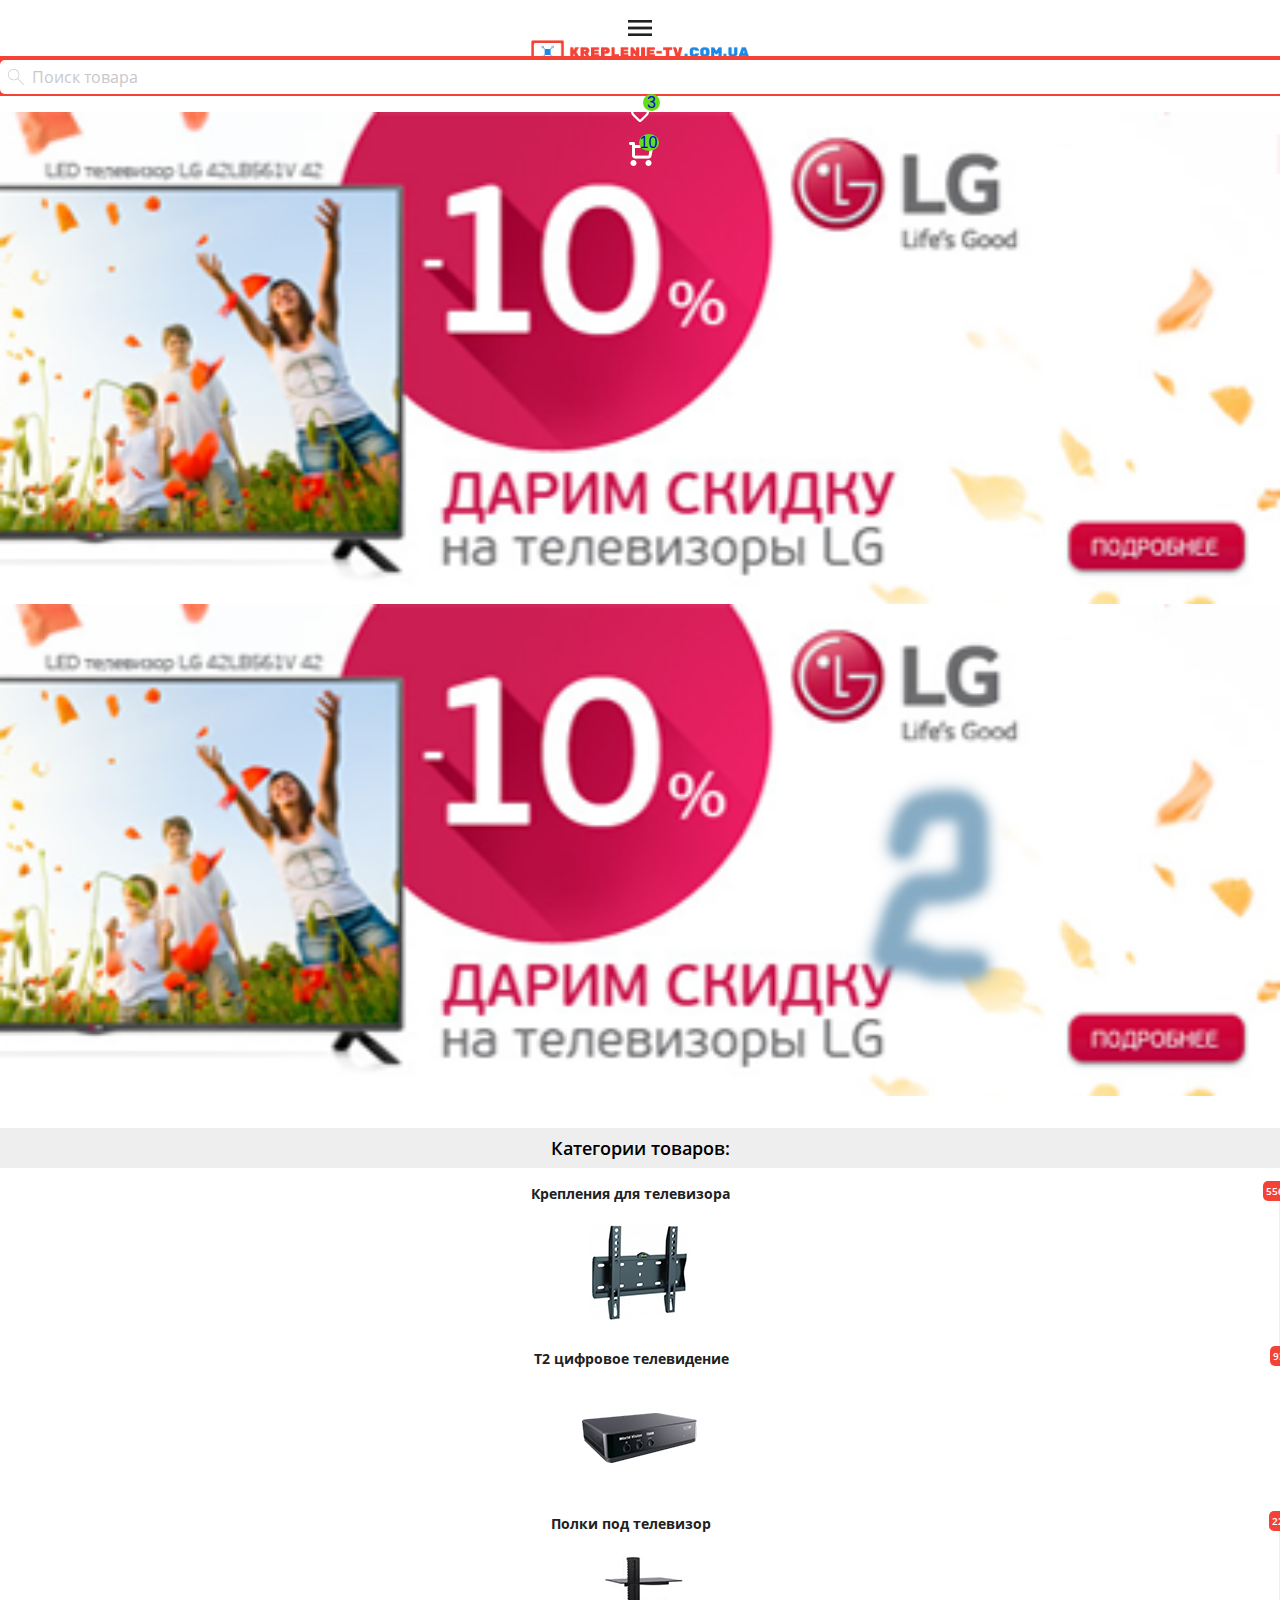
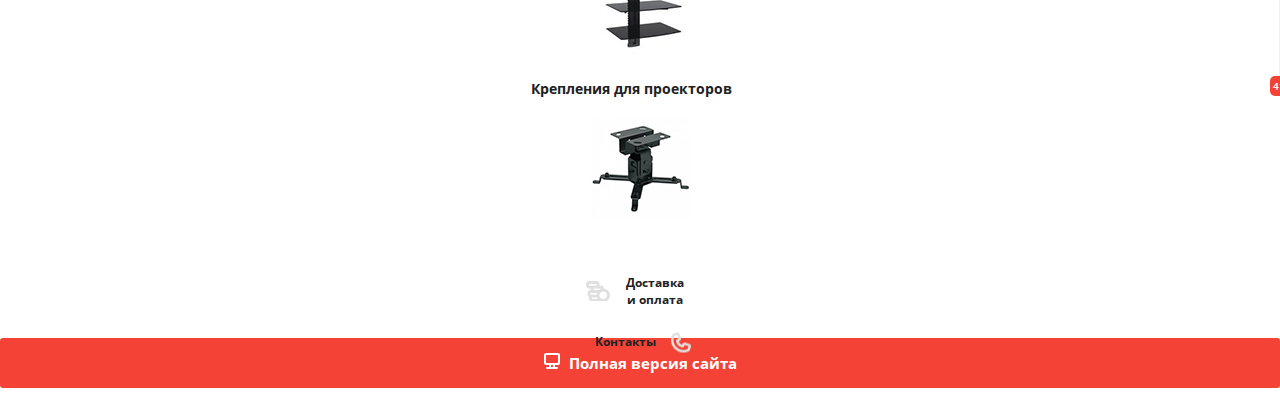
==== index.html @ 13552232 "Add files via upload" ====
<!doctype html>
<html class="no-js" lang="ru">
    <head>
        <meta charset="utf-8">
        <meta http-equiv="X-UA-Compatible" content="IE=edge">
        <title>Mobile version</title>
        <meta name="description" content="">
        <meta name="viewport" content="width=device-width, initial-scale=1">
        <link rel="apple-touch-icon" href="apple-touch-icon.png">

        <link rel="stylesheet" href="css/normalize.min.css">
        <link rel="stylesheet" href="css/fonts.css">
        <link rel="stylesheet" href="libs/bootstrap-3.3.7-dist/css/bootstrap.min.css">
        <link rel="stylesheet" href="libs/slick-1.8.0/slick/slick.css">
        <link rel="stylesheet" href="libs/slick-1.8.0/slick/slick-theme.css">
        <link rel="stylesheet" href="libs/magnigic-popup/magnific-popup.css">
        <link rel="stylesheet" href="css/main.css">

        <script src="js/vendor/modernizr-2.8.3-respond-1.4.2.min.js"></script>
    </head>
    <body>

        <div class="wrapper">
            <header class="header">
                <div class="container">
                    <div class="row">
                        <span class="close-menu"></span>
                        <ul class="main-menu">
                            <li>
                                <a href="#">
                                    <span class="icon"></span>
                                    <span class="text">Главная</span>
                                </a>
                            </li>
                            <li>
                                <a href="#">
                                    <span class="icon"></span>
                                    <span class="text">Вход | Регистрация</span>
                                </a>
                            </li>
                            <li>
                                <a href="#">
                                    <span class="icon"></span>
                                    <span class="text">Контакты</span>
                                </a>
                            </li>
                            <li>
                                <a href="#">
                                    <span class="icon"></span>
                                    <span class="text">Доставка и оплата</span>
                                </a>
                            </li>
                            <li>
                                <a href="#">
                                    <span class="icon"></span>
                                    <span class="text">Гарантия на товар</span>
                                </a>
                            </li>
                            <li>
                                <a href="#">
                                    <span class="icon"></span>
                                    <span class="text">Услуги</span>
                                </a>
                            </li>
                            <li>
                                <a href="#">
                                    <span class="icon"></span>
                                    <span class="text">Статьи</span>
                                </a>
                            </li>
                        </ul>
                        <span class="menu header-icon col-xs-2">
                            <a href="#" class="burger"></a>
                        </span>
                        <span class="logo col-xs-8">
                            <a href="#" class="display-pic centred"></a>
                            <i class="close"></i>
                        </span>
                        <span class="fix col-xs-2">
                        </span>
                        <span class="profile col-xs-2">
                            <a href="#"></a>
                        </span>
                    </div>
                </div>
            </header>
            <!--Contacts -->
            <section class="contacts">
                <div class="wrap">
                    <div class="contact__header">
                        <h3>Контакты</h3>
                        <i class="contacts-close"></i>
                    </div>
                    <div class="address">
                        <span class="contacts-icon">
                            <img src="img/place-contacts.png" alt="place">
                        </span>
                        <span class="contacts-header">Наш адрес:</span>
                        <span class="contacts-text">
                            г. Днипро,<br>
                            Днепропетровская область, 49000
                            ул. Авиационная, 39
                        </span>
                        <a href="#" class="button-full">
                            Показать на карте
                        </a>
                    </div>

                    <div class="plan">
                        <span class="contacts-icon">
                            <img src="img/time-contacts.png" alt="place">
                        </span>
                        <span class="contacts-header">График выдачи товаров:</span>
                        <span class="contacts-text">
                            Пн – Пт: 9:00–12:00 и 16:00–18:00<br>
                            Сб: 8:00–12:00<br>
                            Воскресенье: выходной<br>
                            Обязательно! Согласуйте время своего визита и наличие товара с нашим менеджером.<br>
                        </span>
                    </div>

                    <div class="plan-call">
                        <span class="contacts-icon">
                            <img src="img/time-contacts.png" alt="place">
                        </span>
                        <span class="contacts-header">График работы call-центра:</span>
                        <span class="contacts-text">
                            Пн – Пт: 9:00–18:00<br>
                            Сб: 8:00–12:00<br>
                            Воскресенье: выходной<br>
                            Заказы, оформленные через корзину, принимаются круглосуточно семь дней в неделю.<br>
                        </span>
                    </div>

                    <div class="phones">
                        <span class="contacts-icon">
                            <img src="img/phone-contacts.png" alt="place">
                        </span>
                        <span class="contacts-header">Связь:</span>
                        <ul class="contacts-text">
                            <li class="phone-num">
                                <a href="tel:+3806783-000-77" class="tel">+3(8067) 83-000-77 (Киевстар)</a>
                            </li>
                            <li class="phone-num">
                                <a href="tel:+380545-881-42" class="tel">+3(8050) 45-881-42 (МТС)</a>
                            </li>
                            <li class="phone-num">
                                <a href="tel:+3807345-881-42" class="tel">+3(8073) 45-881-42 (Лайф)</a>
                            </li>
                            <li class="phone-num">
                                <span class="tel">+3807345-881-42 (Viber)</span>
                            </li>
                            <li class="phone-num">
                                <a href="mailto:info@kreplenie-tv.com.ua" class="mail_contacts">info@kreplenie-tv.com.ua</a>
                            </li>
                        </ul>
                    </div>

                </div>
            </section>

            <!--DELIVERY-->
            <section class="delivery-section">
                <div class="wrap">
                    <div class="contact__header">
                        <h3>Доставка и оплата</h3>
                        <i class="delivery-close"></i>
                    </div>
                    <div class="ukrainian-delivery">
                        <span class="contacts-icon">
                            <img src="img/money-delivery.png" alt="place">
                        </span>
                        <span class="contacts-header">Доставка и оплата по Украине:</span>
                        <div class="contacts-text">
                            <p>Бесплатная доставка по Украине для заказов от 500 грн!</p>

                            <p>Уважаемые покупатели, если сумма вашего заказа составит 500 грн. и выше, и оплата товара будет осуществлена по предоплате, доставку товара на ваш склад "НовойПочты" или "Укрпочты" мы оплатим за вас.</p>

                            <p>Также, мы оплатим доставку по Украине при отправке наложенным платежом (оплата товара при получении на вашем складе), но в таком случае, стоимость возврата денег на наш склад оплачиваете вы, что составит 20 грн. +2% от стоимости товара.</p>

                            <p>Доставка по Украине заказов до 500 грн. Если сумма вашего заказа не превышает 500 грн. доставка осуществляется только транспортными компаниями "НоваяПочта" и “УкрПочта”.</p>

                        </div>
                    </div>

                    <div class="address-delivery">
                        <span class="contacts-icon">
                            <img src="img/address-delivery.png" alt="place">
                        </span>
                        <span class="contacts-header">Адресная доставка:</span>
                        <span class="contacts-text">
                            После оформления заказа, с вами свяжется наш менеджер и уточнит удобное для вас время доставки.<br>
                            Стоимость доставки – от 50 грн.
                        </span>
                    </div>

                    <div class="delivery-from-stock">
                        <span class="contacts-icon">
                            <img src="img/stock-delivery.png" alt="place">
                        </span>
                        <span class="contacts-header">Самовывоз со склада:</span>
                        <span class="contacts-text">
                        г. Днипро, ул. Авиационная д. 39. Обязательно согласуйте время своего визита и наличие товара с нашим менеджером.
                        </span>
                    </div>

                    <div class="delivery-from-stock">
                        <div class="contacts-text">
                           <p>Предоплату товара вы можете произвести на карточку ПриватБанка
                            №4731 2171 1083 4932
                            получатель Оспанов А.Р.
                               ФОП Оспанов А.Р. ЄДРПОУ: 2912700657 Види діяльності: 47.91 Роздрібна торгівля, що здійснюється фірмами поштового замовлення або через мережу Інтернет в Україні.</p>

                           <p>Оплата товара производится только в национальной валюте Украины!</p>
                        </div>
                    </div>



                </div>
            </section>

            <div class="search_row">
                <div class="container">
                    <div class="row">
                        <div class="search col-xs-8">
                            <form action="test.php">
                                <span class="searchtool"></span>
                                <input type="text" class="search-input" placeholder="Поиск товара">
                            </form>
                        </div>

                        <a href="#" class="likes header-icon col-xs-2">
                            <span class="heard-icon">
                                <span class="how-many">3</span>
                            </span>
                        </a>
                        <a href="#" class="likes header-icon col-xs-2 active">
                            <div class="bucket-icon">
                                <span class="how-many">10</span>
                            </div>
                        </a>
                    </div>
                </div>
            </div>

            <div class="slider">
                <div class="container">
                    <div class="row">
                        <ul class="slider-wrap">
                            <li class="slide"><img src="img/slides/slide1.png" alt="slide1"></li>
                            <li class="slide"><img src="img/slides/slide2.png" alt="slide2"></li>
                        </ul>
                    </div>
                </div>
            </div>

            <section class="content-box">
                <div class="container">
                    <div class="row">
                        <h2 class="header">Категории товаров:</h2>
                    </div>
                    <div class="row">
                        <div class="item-container clearfix">
                            <div class="item col-xs-6 col-sm-3">
                                <a href="item.html" class="item-box">
                                    <h3>Крепления для телевизора <span class="how_many">556</span></h3>
                                    <div class="img-wraper">
                                        <img src="img/items/item1.png" alt="item 1" class="item-picture">
                                    </div>
                                </a>
                            </div>
                            <div class="item col-xs-6 col-sm-3">
                                <a href="item.html" class="item-box">
                                    <h3>Т2 цифровое телевидение<span class="how_many">93</span></h3>
                                    <div class="img-wraper">
                                        <img src="img/items/item2.png" alt="item 1" class="item-picture">
                                    </div>
                                </a>
                            </div>
                            <div class="item col-xs-6 col-sm-3">
                                <a href="item.html" class="item-box">
                                    <h3>Полки под телевизор<span class="how_many">22</span></h3>
                                    <div class="img-wraper">
                                         <img src="img/items/item3.png" alt="item 1" class="item-picture">
                                    </div>
                                </a>
                            </div>
                            <div class="item col-xs-6 col-sm-3">
                                <a href="item.html" class="item-box">
                                    <h3>Крепления для проекторов<span class="how_many">41</span></h3>
                                    <div class="img-wraper">
                                        <img src="img/items/item4.png" alt="item 1" class="item-picture">
                                    </div>
                                </a>
                            </div>
                        </div>
                     </div>
                </div>
            </section>

            <div class="delivery">
                <div class="container">
                    <div class="row">
                        <div class="col-xs-6 delivery-box">
                            <a class="del-money" href="#">
                                <div class="outer">
                                    <div class="inner"><span>Доставка<br> и оплата</span></div>
                                </div>
                            </a>
                        </div>
                        <div class="col-xs-6 contact-box">
                            <a class="del-phone" href="#">
                                <div class="outer">
                                    <div class="inner"><span>Контакты</span></div>
                                </div>
                            </a>
                        </div>
                    </div>
                </div>
            </div>
            <footer>
                <div class="container">
                    <div class="row">
                        <div class="col-xs-12">
                            <a href="#" class="button-full">
                                <i class="full-site-icon">
                                    <img src="img/fullversion.png" alt="full-version-icon">
                                </i>
                                Полная версия сайта
                            </a>
                        </div>
                    </div>
                </div>
            </footer>
        </div>
        <script src="js/jquery-3.2.1.min.js"></script>
        <script src="libs/slick-1.8.0/slick/slick.min.js"></script>
        <script src="libs/magnigic-popup/jquery.magnific-popup.min.js"></script>
        <script src="js/common.js"></script>
    </body>
</html>
---- css/fonts.css ----
@font-face {
  font-family: "OpenSansBold";
  src: url("../fonts/Open_Sans/OpenSans-Bold.ttf"); }

@font-face {
  font-family: "OpenSansBoldItalic";
  src: url("../fonts/Open_Sans/OpenSans-Bolditalic.ttf"); }

@font-face {
  font-family: "OpenSansExtraBold";
  src: url("../fonts/Open_Sans/OpenSans-ExtraBold.ttf"); }

@font-face {
  font-family: "OpenSansExtraBoldItalic";
  src: url("../fonts/Open_Sans/OpenSans-ExtraBoldItalic.ttf"); }

@font-face {
  font-family: "OpenSansItalic";
  src: url("../fonts/Open_Sans/OpenSans-Italic.ttf"); }

@font-face {
  font-family: "OpenSansLight";
  src: url("../fonts/Open_Sans/OpenSans-Light.ttf"); }

@font-face {
  font-family: "OpenSansLightItalic";
  src: url("../fonts/Open_Sans/OpenSans-LightItalic.ttf"); }

@font-face {
  font-family: "OpenSansRegular";
  src: url("../fonts/Open_Sans/OpenSans-Regular.ttf"); }

@font-face {
  font-family: "OpenSansSemiBold";
  src: url("../fonts/Open_Sans/OpenSans-Semibold.ttf"); }

@font-face {
  font-family: "OpenSansSemiBoldItalic";
  src: url("../fonts/Open_Sans/OpenSans-SemiboldItalic.ttf"); }
---- css/main.css ----
@charset "UTF-8";
/* ==========================================================================
   Author's custom styles
   ========================================================================== */
body {
  margin: 0;
  padding: 0; }

.wrapper {
  min-width: 320px; }
  .wrapper button {
    outline: none; }

.header {
  margin-top: 16px;
  margin-bottom: 16px;
  height: 24px; }

/*===============MENU=======================*/
.main-menu {
  display: none;
  width: 245px;
  background: #fff;
  position: fixed;
  top: 0;
  left: 0;
  overflow-y: auto;
  z-index: 999;
  padding: 0;
  box-shadow: 1px 0px 11px 0px #ccc;
  bottom: 0;
  padding-top: 52px; }
  .main-menu li {
    display: block;
    margin: 0;
    padding: 0;
    height: 38px;
    margin-top: 4px;
    border-bottom: solid 1px #efeff4;
    line-height: 38px; }
    .main-menu li a {
      display: block; }
    .main-menu li .text {
      display: block;
      font-size: 12px;
      font-family: "OpenSansSemiBold", sans-serif;
      color: #212121; }
    .main-menu li .icon {
      margin: 0 12px;
      width: 32px;
      display: block;
      float: left;
      height: 32px;
      background-image: url("../img/menusprite.png");
      background-repeat: no-repeat;
      background-position: center; }

.main-menu li:nth-child(1) .icon {
  background-position: center 8px; }

.main-menu li:nth-child(2) .icon {
  background-position: center -29px; }

.main-menu li:nth-child(3) .icon {
  background-position: center -67px; }

.main-menu li:nth-child(4) .icon {
  background-position: center -104px; }

.main-menu li:nth-child(5) .icon {
  background-position: center -142px; }

.main-menu li:nth-child(6) .icon {
  background-position: center -180px; }

.main-menu li:nth-child(7) .icon {
  background-position: center -218px; }

/*==========MENU ACTIVE JS STYLES==============*/
.fix {
  display: none; }

.logo-fix {
  height: 56px;
  margin-top: -16px;
  line-height: 52px;
  padding: 16px;
  position: fixed;
  z-index: 9999;
  background: #fff;
  opacity: 1; }

.close-menu {
  display: none;
  height: 52px;
  margin: 0;
  padding: 0;
  margin-top: -16px;
  position: fixed;
  width: 245px; }

i.close {
  width: 54px;
  height: 56px;
  display: none;
  position: absolute;
  top: 0px;
  left: 191px;
  background-color: #bbbbec;
  background-image: url("../img/close.png");
  background-repeat: no-repeat;
  background-position: center;
  opacity: 1; }

.image-fix {
  width: 170px !important; }

.profile-fix {
  float: right; }

.menu .burger {
  display: block;
  background-image: url("../img/burger.png");
  height: 24px;
  background-repeat: no-repeat;
  background-position: 50%; }

.logo a {
  display: block;
  background-image: url("../img/logo_clear.png");
  height: 24px;
  background-repeat: no-repeat;
  background-position: 50%;
  -webkit-background-size: contain;
  background-size: contain;
  width: 164px; }

.logo img {
  display: block;
  max-height: 24px; }

.logo .centred {
  width: auto;
  margin: 0 auto;
  display: block; }

.profile a {
  display: block;
  background-image: url("../img/profile.png");
  height: 24px;
  background-repeat: no-repeat;
  background-position: 50%; }

/*===========Contacts============*/
.contacts, .delivery-section {
  padding-left: 15px;
  padding-right: 15px;
  display: none;
  position: absolute;
  width: 100%;
  background-color: #ffffff;
  z-index: 999;
  overflow: scroll;
  top: 0;
  min-height: 100%;
  right: 0;
  min-height: 400px;
  background-color: transparent; }
  .contacts .wrap, .delivery-section .wrap {
    width: 288px;
    padding: 0 15px;
    margin: 0 auto;
    background-color: #fff;
    box-shadow: 0px 0px 20px 0px #ccc; }
  .contacts .contact__header, .delivery-section .contact__header {
    height: 56px;
    position: relative; }
  .contacts .contacts-close, .contacts .delivery-close, .delivery-section .contacts-close, .delivery-section .delivery-close {
    width: 54px;
    height: 56px;
    position: absolute;
    top: 0px;
    right: 0;
    background-color: #bbbbec;
    background-image: url(../img/close.png);
    background-repeat: no-repeat;
    background-position: center;
    opacity: 1;
    margin: 0px -16px; }
  .contacts h3, .delivery-section h3 {
    font-family: "OpenSansBold", sans-serif;
    display: block;
    height: 50px;
    line-height: 50px;
    font-size: 15px;
    margin-top: 0px; }
  .contacts .address, .contacts .plane, .contacts .plan-call, .contacts .phones, .contacts .phones, .contacts .delivery-from-stock, .contacts .ukrainian-delivery, .contacts .address-delivery, .delivery-section .address, .delivery-section .plane, .delivery-section .plan-call, .delivery-section .phones, .delivery-section .phones, .delivery-section .delivery-from-stock, .delivery-section .ukrainian-delivery, .delivery-section .address-delivery {
    margin-bottom: 30px; }
  .contacts .phones, .delivery-section .phones {
    padding-bottom: 30px; }
  .contacts .contacts-icon, .delivery-section .contacts-icon {
    display: block;
    float: left;
    position: relative;
    top: -3px;
    padding-right: 10px; }
  .contacts .contacts-header, .delivery-section .contacts-header {
    display: block;
    font: 14px "OpenSansSemibold", sans-serif;
    margin-bottom: 12px; }
  .contacts .contacts-text, .delivery-section .contacts-text {
    display: block;
    font: 12px "OpenSansRegular", sans-serif;
    font-smoothing: antialiased;
    -webkit-font-smoothing: antialiased;
    text-shadow: #333 0 0 1px;
    color: #212121;
    line-height: 22px;
    margin-bottom: 16px;
    padding-bottom: 16px; }
  .contacts .phones ul, .delivery-section .phones ul {
    display: block;
    margin: 0;
    padding: 0; }
    .contacts .phones ul li, .delivery-section .phones ul li {
      list-style-type: none;
      margin: 0;
      padding: 0;
      line-height: 28px; }
      .contacts .phones ul li .mail_contacts, .delivery-section .phones ul li .mail_contacts {
        color: #212121;
        height: 100%;
        display: block; }
        .contacts .phones ul li .mail_contacts:before, .delivery-section .phones ul li .mail_contacts:before {
          content: "";
          display: block;
          float: left;
          width: 20px;
          min-height: 100%;
          background-image: url(../img/mail.png);
          height: 28px;
          background-position: 0 50%;
          background-repeat: no-repeat; }
      .contacts .phones ul li a, .delivery-section .phones ul li a {
        text-shadow: none; }
      .contacts .phones ul li span, .delivery-section .phones ul li span {
        text-shadow: none; }

/*==========DELIVERY BLOCK=======================*/
.delivery-section {
  display: none; }

/*============SECONDARY HEADER===================*/
.search_row {
  height: 40px;
  background-color: #f44336; }
  .search_row .search-item-container {
    background-color: #fff; }
  .search_row a {
    display: block; }
  .search_row .search-header {
    display: inline-block;
    font: 14px "OpenSansBold", sans-serif;
    color: #fff;
    line-height: 40px;
    position: relative; }
    .search_row .search-header .dropdown-button {
      display: block;
      color: #445;
      position: absolute;
      z-index: 999;
      left: 100%;
      padding-left: 5px;
      top: 0; }
    .search_row .search-header .dropdown-catalog {
      display: none;
      padding: 0;
      margin: 0;
      position: absolute;
      z-index: 999; }
    .search_row .search-header .dropdown-item {
      display: block;
      padding: 0;
      margin: 0; }
  .search_row .search-input {
    background-image: url("../img/search.png");
    background-position: 8px center;
    background-repeat: no-repeat;
    text-indent: 30px;
    font-family: "OpenSansRegular";
    height: 32px;
    margin-top: 4px;
    width: 100%;
    border-radius: 5px;
    border: none;
    color: #333333;
    outline: none; }
    .search_row .search-input:after {
      content: "test";
      display: block;
      width: 20px;
      background-color: #f00;
      height: 40px; }
    .search_row .search-input::placeholder {
      color: #c7c7cc;
      opacity: 1;
      /* Firefox */ }
    .search_row .search-input:-ms-input-placeholder {
      color: #c7c7cc; }
    .search_row .search-input::-ms-input-placeholder {
      color: #c7c7cc; }
  .search_row .header-icon {
    display: block; }
  .search_row .heard-icon, .search_row .bucket-icon, .search_row .search-icon {
    display: block;
    background-image: url("../img/heard.png");
    width: 18px;
    height: 40px;
    line-height: 40px;
    background-repeat: no-repeat;
    background-position: center;
    position: relative;
    margin: 0 auto; }
  .search_row .active {
    background: #d32f2f; }
  .search_row .shops {
    padding-left: 0; }
  .search_row .how-many {
    position: absolute;
    top: -10px;
    right: -5px;
    border-radius: 50%;
    background: #64dd17;
    height: 17px;
    min-width: 17px;
    line-height: 17px;
    text-align: center;
    top: 0;
    left: 12px; }
  .search_row .bucket-icon {
    background-image: url(../img/bucket.png);
    width: 27px;
    padding: 0;
    margin: 0 auto; }
  .search_row .search-icon {
    background-image: url("../img/search-white.png");
    width: 27px; }

.dropdown-search {
  background-color: #d32f2f;
  display: none; }

.active {
  display: block; }

/*=================BREADCRUMBS====================*/
.breadcrumbs {
  margin-top: 10px;
  font: 12px "OpenSansRegular", sans-serif;
  margin-bottom: -3px; }
  .breadcrumbs-list {
    display: flex;
    margin: 0;
    padding: 0;
    align-items: center;
    height: 16px; }
  .breadcrumbs-item {
    list-style-type: none;
    padding: 0;
    margin: 0;
    margin-left: 8px;
    position: relative; }
    .breadcrumbs-item:after {
      content: "";
      position: absolute;
      top: 0%;
      height: 100%;
      display: block;
      background-image: url("../img/breadcrumb-arrow.png");
      background-repeat: no-repeat;
      background-position: center;
      width: 4px;
      left: -6px; }
    .breadcrumbs-item:first-child:after {
      display: none; }
  .breadcrumbs-link {
    text-decoration: none;
    color: #bdbdbd;
    display: block; }
    .breadcrumbs-link:active, .breadcrumbs-link:hover {
      text-decoration: none;
      color: #bdbdbd; }
  .breadcrumbs .active {
    color: #212121; }

/*=================SLIDER=========================*/
.slider {
  margin-top: 16px;
  margin-bottom: 32px; }
  .slider .slider-wrap {
    display: block;
    margin: 0;
    padding: 0; }
    .slider .slider-wrap .slide {
      display: block;
      margin: 0;
      padding: 0; }
      .slider .slider-wrap .slide img {
        display: block;
        width: 100%; }
  .slider .slick-dots li button[aria-selected="true"],
  .slider .slick-dots li button:before {
    color: #f44336; }

/*=================ITEMS=================*/
.content-box h2 {
  font: 18px "OpenSansSemibold", sans-serif;
  text-align: center;
  height: 40px;
  background-color: #eeeeee;
  line-height: 40px; }

.content-box .item-container {
  text-align: center; }
  .content-box .item-container .item:nth-child(2n-1) {
    border-right: solid 1px #efeff4; }
  .content-box .item-container .item {
    height: 165px; }
    .content-box .item-container .item .item-box {
      display: block;
      margin: 0;
      padding: 0;
      text-decoration: none;
      color: #212121; }
  .content-box .item-container h3 {
    font-family: "OpenSansBold", sans-serif;
    font-size: 14px;
    position: relative;
    display: block;
    padding-right: 18px;
    margin-top: 0;
    text-align: left; }
    .content-box .item-container h3 span.how_many {
      display: block;
      position: absolute;
      background: #f44336;
      top: -3px;
      font-size: 10px;
      color: #fff;
      right: -8px;
      font-family: "OpenSansSemibold";
      font-weight: normal;
      padding: 3px;
      border-radius: 5px; }
  .content-box .item-container .img-wraper {
    width: 136px;
    height: 112px;
    background-color: #fff;
    display: inline-block; }
  .content-box .item-container img {
    display: inline-block; }

/*===========PRODUCTS===================*/
.product {
  /***********slider&price**************/
  /*********raiting***********/
  /*raiting little*/
  /*********raiting***********/
  /************product in bucked****************/
  /**************product advantages*****************/ }
  .product-header-section-name {
    background-color: #eeeeee;
    font: 12px "OpenSansRegular", sans-serif;
    height: 40px;
    line-height: 40px; }
  .product-header-section-text {
    display: block;
    text-indent: 20px;
    background-image: url("../img/black-arrow.png");
    background-repeat: no-repeat;
    background-position: 0 center; }
  .product-name {
    font: 18px "OpenSansSemiBold", sans-serif;
    color: #212121; }
  .product-code {
    display: inline-block;
    background: #fff0b2;
    font: 12px "OpenSansLight", sans-serif;
    padding: 3px;
    margin-bottom: 12px; }
    .product-code b.code-num {
      font-weight: normal; }
  .product-slider {
    display: block;
    margin: 0;
    padding: 0; }
    .product-slider .slick-dots li button[aria-selected="true"],
    .product-slider .slick-dots li button:before {
      color: #f44336; }
  .product-slider-item {
    display: block;
    text-align: center; }
  .product-item-link {
    display: inline-block;
    position: relative;
    text-decoration: none; }
  .product-item-video-button {
    display: block;
    position: absolute;
    width: 50px;
    height: 50px;
    top: 0;
    right: 5%;
    border-radius: 4px;
    background-color: #eeeeee;
    background-image: url(../img/videocam-icon.png);
    background-position: center 9px;
    background-repeat: no-repeat;
    font: 10px "OpenSansSemiBold", sans-serif;
    padding-top: 29px; }
  .product-item-img {
    display: block;
    margin: 0 auto;
    width: 100%; }
  .product-price {
    margin-top: 14px;
    font: 32px "OpenSansSemiBold", sans-serif; }
  .product-actual-price {
    background-color: #fff0b2;
    padding: 5px;
    margin-right: 23px; }
  .product-price-currency {
    vertical-align: text-top;
    font-size: .7em; }
  .product-old-price {
    font-size: 24px;
    position: relative; }
    .product-old-price .product-nominal-price {
      display: inline-block;
      position: relative; }
      .product-old-price .product-nominal-price:after {
        content: "";
        width: 100%;
        display: inline-block;
        height: 2px;
        background: #d32f2f;
        position: absolute;
        top: 51%;
        opacity: 0.8;
        left: 0; }
  .product-raiting {
    margin-top: 14px;
    margin-bottom: 36px; }
    .product-raiting .requests, .product-raiting .requests-counter {
      font: 12px "OpenSansRegular", sans-serif;
      font-weight: normal;
      color: #212121; }
    .product-raiting .product-request-discont {
      font: 12px "OpenSansRegular", sans-serif;
      color: #5856d6;
      text-decoration: underline; }
  .product-raiting-scale {
    display: inline-block;
    margin: 0;
    padding: 0;
    margin-right: 10px; }
    .product-raiting-scale li {
      list-style-type: none;
      display: block;
      margin: 0;
      padding: 0; }
    .product-raiting-scale .starred {
      background-position: 0 center; }
  .product-raiting-star {
    background-image: url("../img/stars.png");
    height: 14px;
    width: 16px;
    float: left;
    background-position: -20px center; }
  .product-raiting-scale-little {
    display: inline-block;
    margin: 0;
    padding: 0;
    margin-right: 10px; }
    .product-raiting-scale-little li {
      list-style-type: none;
      display: block;
      margin: 0;
      padding: 0; }
    .product-raiting-scale-little .starred {
      background-position: 0 center; }
  .product-raiting-star-little {
    background-image: url("../img/little-stars.png");
    height: 11px;
    width: 12px;
    float: left;
    background-position: -12px center; }
  .product-in-bucked {
    display: block; }
    .product-in-bucked .bucked-icon {
      float: left;
      margin-right: 8px; }
    .product-in-bucked .product-in-bucked-text {
      display: inline-block;
      font: 16px/18px "OpenSansBold", sans-serif; }
    .product-in-bucked .product-likes-icon {
      float: right; }
  .product-advantages {
    margin-top: 38px; }
  .product-advantages-list {
    display: block;
    margin: 0;
    padding: 0; }
    .product-advantages-list li.product-advantages-item {
      display: block;
      margin: 0;
      padding: 0;
      margin-bottom: 10px;
      display: block; }
  .product-advantages-item {
    display: block; }
    .product-advantages-item .present-text {
      font-family: "OpenSansSemiBold"; }
  .product-advantages-icon-wrap {
    display: block;
    float: left;
    height: 100%; }
    .product-advantages-icon-wrap .product-advantages-icon {
      width: 16px; }
  .product-advantages-text {
    display: block;
    margin-left: 24px;
    font: 12px "OpenSansRegular", sans-serif; }
  .product-advantages-add {
    margin-left: 12px; }

/****PRODUCT DETAIL INFO SECTIONS****/
.product-detail-info .product-detail-info-list {
  display: block;
  margin: 0;
  padding: 0;
  /****************VIDEO WRAP*************************/
  /****************FEEDBACK WRAP*************************/ }
  .product-detail-info .product-detail-info-list .product-detail-info-section {
    display: block;
    margin: 0;
    padding: 0;
    border-top: 1px solid #eeeeee; }
    .product-detail-info .product-detail-info-list .product-detail-info-section:last-child {
      border-bottom: 1px solid #eeeeee; }
  .product-detail-info .product-detail-info-list .detail-description .header-item-description {
    margin-top: 15px;
    margin-bottom: 10px;
    display: block;
    font: 14px "OpenSansSemibold", sans-serif; }
  .product-detail-info .product-detail-info-list .detail-description .item-description-text {
    font: 12px "OpenSansRegular", sans-serif; }
    .product-detail-info .product-detail-info-list .detail-description .item-description-text p {
      margin-bottom: 18px; }
    .product-detail-info .product-detail-info-list .detail-description .item-description-text ul {
      padding-left: 20px;
      margin-bottom: 18px; }
    .product-detail-info .product-detail-info-list .detail-description .item-description-text li {
      list-style-type: square; }
  .product-detail-info .product-detail-info-list .detail-description table.product-dscr-table {
    font: 12px "OpenSansRegular";
    width: 100%;
    margin: 0 15px; }
    .product-detail-info .product-detail-info-list .detail-description table.product-dscr-table .table-dscr-row {
      background-color: #fff; }
    .product-detail-info .product-detail-info-list .detail-description table.product-dscr-table .table-dscr-row:nth-child(2n) {
      background-color: #f9f9fe; }
    .product-detail-info .product-detail-info-list .detail-description table.product-dscr-table .table-dscr-parameter, .product-detail-info .product-detail-info-list .detail-description table.product-dscr-table .table-dscr-val {
      width: 50%; }
    .product-detail-info .product-detail-info-list .detail-description table.product-dscr-table .table-dscr-parameter {
      text-align: left;
      vertical-align: baseline;
      color: #8e8e93;
      padding: 10px 0 10px 15px; }
    .product-detail-info .product-detail-info-list .detail-description table.product-dscr-table .table-dscr-val {
      text-align: right;
      color: #212121;
      padding: 10px 15px 10px 0; }
  .product-detail-info .product-detail-info-list .detail-description .border-wrap-table {
    margin-left: -30px; }
  .product-detail-info .product-detail-info-list .info-section-outer {
    display: block;
    background-color: #ff0000;
    padding-top: 56.25%;
    position: relative;
    margin: 18px 0; }
  .product-detail-info .product-detail-info-list .info-section-inner {
    position: absolute;
    top: 0;
    left: 0;
    bottom: 0;
    right: 0; }
  .product-detail-info .product-detail-info-list .detail-info-section-feedback {
    margin-bottom: 14px;
    /********END FEEDBACK*********/
    /********FEEDBACK FORM*********/ }
    .product-detail-info .product-detail-info-list .detail-info-section-feedback .detail-info-section-name {
      position: relative; }
      .product-detail-info .product-detail-info-list .detail-info-section-feedback .detail-info-section-name .how-many-feedbacks {
        display: inline-block;
        position: absolute;
        padding: 5px 9px;
        font: 10px "OpenSansSemibold", sans-serif;
        top: 50%;
        background: #64dd17;
        border-radius: 50%;
        font-weight: bold;
        margin-left: 5px;
        -webkit-transform: translateY(-50%);
        -moz-transform: translateY(-50%);
        -ms-transform: translateY(-50%);
        -o-transform: translateY(-50%);
        transform: translateY(-50%);
        color: #fff; }
    .product-detail-info .product-detail-info-list .detail-info-section-feedback .info-section-user-name {
      font: 12px "OpenSansBold", sans-serif; }
    .product-detail-info .product-detail-info-list .detail-info-section-feedback .info-section-date {
      font: 12px "OpenSansRegular", sans-serif;
      color: #bdbdbd;
      float: right; }
    .product-detail-info .product-detail-info-list .detail-info-section-feedback .info-section-button p.info {
      font: 12px "OpenSansRegular", sans-serif;
      text-align: center;
      margin-top: 14px; }
    .product-detail-info .product-detail-info-list .detail-info-section-feedback .feedback-header {
      font: 14px "OpenSansSemibold", sans-serif;
      margin-top: 28px; }
    .product-detail-info .product-detail-info-list .detail-info-section-feedback .info-section-feedback-text {
      font: 12px "OpenSansRegular", sans-serif;
      color: #212121;
      margin-top: 8px; }
    .product-detail-info .product-detail-info-list .detail-info-section-feedback .info-section-feedback-advantages,
    .product-detail-info .product-detail-info-list .detail-info-section-feedback .info-section-feedback-disadvantages {
      margin-bottom: 10px; }
      .product-detail-info .product-detail-info-list .detail-info-section-feedback .info-section-feedback-advantages span,
      .product-detail-info .product-detail-info-list .detail-info-section-feedback .info-section-feedback-disadvantages span {
        font: 12px "OpenSansBold", sans-serif; }
      .product-detail-info .product-detail-info-list .detail-info-section-feedback .info-section-feedback-advantages p,
      .product-detail-info .product-detail-info-list .detail-info-section-feedback .info-section-feedback-disadvantages p {
        display: inline; }
    .product-detail-info .product-detail-info-list .detail-info-section-feedback .info-section-feedback-pictures .feedback-photos {
      display: block;
      margin: 14px 0;
      padding: 0; }
      .product-detail-info .product-detail-info-list .detail-info-section-feedback .info-section-feedback-pictures .feedback-photos .feedback-photo-link {
        margin: 0;
        padding: 0;
        display: block;
        /* background-color: #eee; /*Просто для перевірки того чи правильно вирівняні маргіни в блоці*/ }
        .product-detail-info .product-detail-info-list .detail-info-section-feedback .info-section-feedback-pictures .feedback-photos .feedback-photo-link .feedback-img {
          display: block;
          margin: 0 auto;
          width: 100%; }
    .product-detail-info .product-detail-info-list .detail-info-section-feedback .feedback-replaid {
      display: block; }
      .product-detail-info .product-detail-info-list .detail-info-section-feedback .feedback-replaid .replaid {
        display: inline-block;
        color: #212121;
        text-align: center;
        line-height: 50px;
        background-color: transparent;
        border: 1px solid #eeeeee;
        width: 135px;
        height: 50px;
        font: 12px "OpenSansExtraBold", sans-serif;
        border-radius: 5px; }
      .product-detail-info .product-detail-info-list .detail-info-section-feedback .feedback-replaid .feedback-button-wrap {
        display: flex;
        justify-content: left;
        align-items: center; }
      .product-detail-info .product-detail-info-list .detail-info-section-feedback .feedback-replaid .feedback-like-section {
        display: inline-block; }
        .product-detail-info .product-detail-info-list .detail-info-section-feedback .feedback-replaid .feedback-like-section .like-icon {
          display: inline;
          background: transparent;
          border: none;
          outline: none; }
        .product-detail-info .product-detail-info-list .detail-info-section-feedback .feedback-replaid .feedback-like-section .like-box, .product-detail-info .product-detail-info-list .detail-info-section-feedback .feedback-replaid .feedback-like-section .unlike-box {
          display: inline-block;
          margin: 0 16px;
          font: 14px "OpenSansSemibold", sans-serif; }
    .product-detail-info .product-detail-info-list .detail-info-section-feedback .answer-box .answer-box-header {
      margin-top: 14px; }
      .product-detail-info .product-detail-info-list .detail-info-section-feedback .answer-box .answer-box-header i {
        font: 12px "OpenSansBold", sans-serif;
        color: #bdbdbd;
        margin-right: 12px; }
    .product-detail-info .product-detail-info-list .detail-info-section-feedback .answer-box .replied-text {
      margin-top: 14px;
      font: 12px "OpenSansRegular", sans-serif;
      color: #212121; }
    .product-detail-info .product-detail-info-list .detail-info-section-feedback .feedback-form {
      margin-top: 14px;
      width: 100%;
      position: absolute;
      left: 0;
      background: #fff;
      z-index: 1;
      display: none;
      padding-bottom: 16px;
      -webkit-box-shadow: 4px 15px 34px -17px rgba(0, 0, 0, 0.52);
      -moz-box-shadow: 4px 15px 34px -17px rgba(0, 0, 0, 0.52);
      box-shadow: 4px 15px 34px -17px rgba(0, 0, 0, 0.52); }
      .product-detail-info .product-detail-info-list .detail-info-section-feedback .feedback-form label {
        width: 100%;
        padding: 0 18px;
        font: 14px "OpenSansSemibold", sans-serif;
        color: #212121; }
        .product-detail-info .product-detail-info-list .detail-info-section-feedback .feedback-form label input, .product-detail-info .product-detail-info-list .detail-info-section-feedback .feedback-form label textarea {
          margin: 20px 0;
          font: 14px "OpenSansSemibold", sans-serif; }
      .product-detail-info .product-detail-info-list .detail-info-section-feedback .feedback-form .replay-email-input .info {
        margin-left: 10px;
        font: 12px "OpenSansRegular", sans-serif;
        color: #bdbdbd; }
      .product-detail-info .product-detail-info-list .detail-info-section-feedback .feedback-form .main-feedback-button-wrapper {
        margin: 0 15px;
        display: flex;
        justify-content: left;
        padding-bottom: 16px;
        height: 50px; }
        .product-detail-info .product-detail-info-list .detail-info-section-feedback .feedback-form .main-feedback-button-wrapper button {
          display: block;
          background-color: #f44336;
          width: 50%;
          max-width: 250px;
          border: none;
          height: 50px;
          line-height: 50px;
          font: 14px "OpenSansBold", sans-serif;
          outline: none; }
        .product-detail-info .product-detail-info-list .detail-info-section-feedback .feedback-form .main-feedback-button-wrapper .feedback-reply-confirm {
          border-radius: 5px 0 0 5px;
          color: #ffffff; }
        .product-detail-info .product-detail-info-list .detail-info-section-feedback .feedback-form .main-feedback-button-wrapper .feedback-reply-cancel {
          background: #fff;
          border: 1px solid #eee;
          border-left: none;
          border-radius: 0 5px 5px 0;
          color: #212121;
          font-size: 12px; }

.product-detail-info .detail-info-section-name {
  font: 14px "OpenSansSemiBold", sans-serif;
  background-image: url("../img/blue-arrow.png");
  display: block;
  background-repeat: no-repeat;
  background-position: right center;
  height: 50px;
  line-height: 50px; }

.product-detail-info .detail-info-section-opened {
  background-image: url("../img/blue-arrow-down.png"); }

.product-detail-info .detail-info-section-wrap {
  display: none; }

/********POPUP******************/
.popup {
  margin: 0;
  background-color: #fff;
  display: block;
  width: 100%;
  position: fixed;
  top: 50%;
  left: 0;
  padding: 0 18px;
  z-index: 999999;
  transform: translateY(-50%); }
  .popup .popup-photo-link {
    display: block;
    width: 100%; }
    .popup .popup-photo-link .popup-img {
      display: block;
      width: 100%; }
  .popup .popup-header {
    position: relative;
    background-color: #fff;
    height: 54px;
    line-height: 54px; }
    .popup .popup-header .name {
      font: 16px "OpenSansBold", sans-serif; }
    .popup .popup-header .counter {
      font: 12px "OpenSansRegular", sans-serif; }
    .popup .popup-header i.closer {
      display: block;
      width: 54px;
      height: 56px;
      background-color: #bbbbec;
      background-image: url(../img/close.png);
      background-repeat: no-repeat;
      background-position: center;
      opacity: 1;
      position: absolute;
      right: 0;
      top: 0; }

/**********order or consultation****/
.product-help {
  margin-top: 30px;
  text-align: center; }

.product-help-box {
  border: 1px solid #eeeeee;
  width: 90%;
  margin: 0 auto;
  height: 50px;
  line-height: 50px; }

.product-help-link {
  font: 12px "OpenSansBold", sans-serif;
  display: inline-block;
  text-align: center;
  color: #212121;
  position: relative;
  height: 50px;
  text-decoration: none; }
  .product-help-link:active {
    text-decoration: none;
    color: #212121; }
  .product-help-link:visited {
    text-decoration: none;
    color: #212121; }
  .product-help-link:hover {
    text-decoration: none;
    color: #212121; }
  .product-help-link:after {
    content: "";
    background-image: url("../img/phone.png");
    height: 20px;
    width: 20px;
    display: block;
    position: absolute;
    right: -30px;
    top: -2px;
    background-repeat: no-repeat; }

/*===========DELIVERY ROW===============*/
.delivery {
  margin-top: 22px;
  text-align: center;
  font: 12px "OpenSansBold", sans-serif;
  height: 50px; }
  .delivery .outer {
    position: relative;
    height: 50px;
    text-align: center; }
    .delivery .outer .inner {
      position: absolute;
      top: 50%;
      transform: translateY(-50%);
      text-align: center;
      width: 100%; }
  .delivery .del-phone {
    display: block;
    padding-right: 30px; }
  .delivery .del-money {
    display: block;
    padding-left: 30px; }
  .delivery a {
    color: #212121; }
  .delivery .inner span {
    position: relative; }
  .delivery .delivery-box .inner span:before {
    content: "";
    display: block;
    position: absolute;
    left: -40px;
    top: 50%;
    transform: translateY(-50%);
    width: 25px;
    height: 20px;
    background-image: url("../img/deliveryAndMoney.png");
    background-repeat: no-repeat; }
  .delivery .contact-box .inner span:after {
    content: "";
    display: block;
    position: absolute;
    top: 0;
    right: -40px;
    width: 25px;
    height: 20px;
    background-image: url("../img/phone.png");
    background-repeat: no-repeat; }

footer {
  margin-top: 22px;
  margin-bottom: 22px;
  font-family: "OpenSansBold", sans-serif; }
  footer a.button-full:visited {
    color: #fff;
    font-weight: bold;
    text-decoration: none; }

.button-full {
  display: block;
  width: 100%;
  background: #f44336;
  height: 50px;
  line-height: 50px;
  font-size: 15px;
  border: none;
  border-radius: 3px;
  color: #ffffff;
  text-align: center;
  text-decoration: none;
  font-weight: bold; }
  .button-full:active {
    text-decoration: none;
    background-color: #d32f2f; }
  .button-full:before {
    content: "";
    width: 5px;
    height: 5px;
    background-color: #d32f2f; }
  .button-full .full-site-icon img {
    display: inline-block;
    margin-right: 5px; }

/* ==========================================================================
   Media Queries
   ========================================================================== */
@media only screen and (min-width: 375px) {
  /*custom mobile styles*/
  .content-box .item-container h3 {
    text-align: center; }
  .contacts .wrap, .delivery-section .wrap {
    width: 95%; }
  .main-menu {
    width: 345px; }
  .close-menu {
    width: 345px; }
  i.close {
    left: 291px; }
  .search-header-box {
    text-align: center; } }

@media only screen and (min-width: 425px) {
  .info-section-feedback-pictures .feedback-photos {
    display: flex;
    margin: 0;
    padding: 0;
    justify-content: space-between;
    align-items: center; }
    .info-section-feedback-pictures .feedback-photos .feedback-photo-link {
      margin: 0;
      padding: 0;
      display: block;
      width: 100%; }
      .info-section-feedback-pictures .feedback-photos .feedback-photo-link .feedback-img {
        display: block;
        width: 100%; } }

@media only screen and (min-width: 768px) {
  /* ====================
      WIDE: CSS3 Effects
     ==================== */
  .logo-fix {
    margin-left: -9px; }
  .dropdown-search {
    width: 100%;
    margin: 0; } }
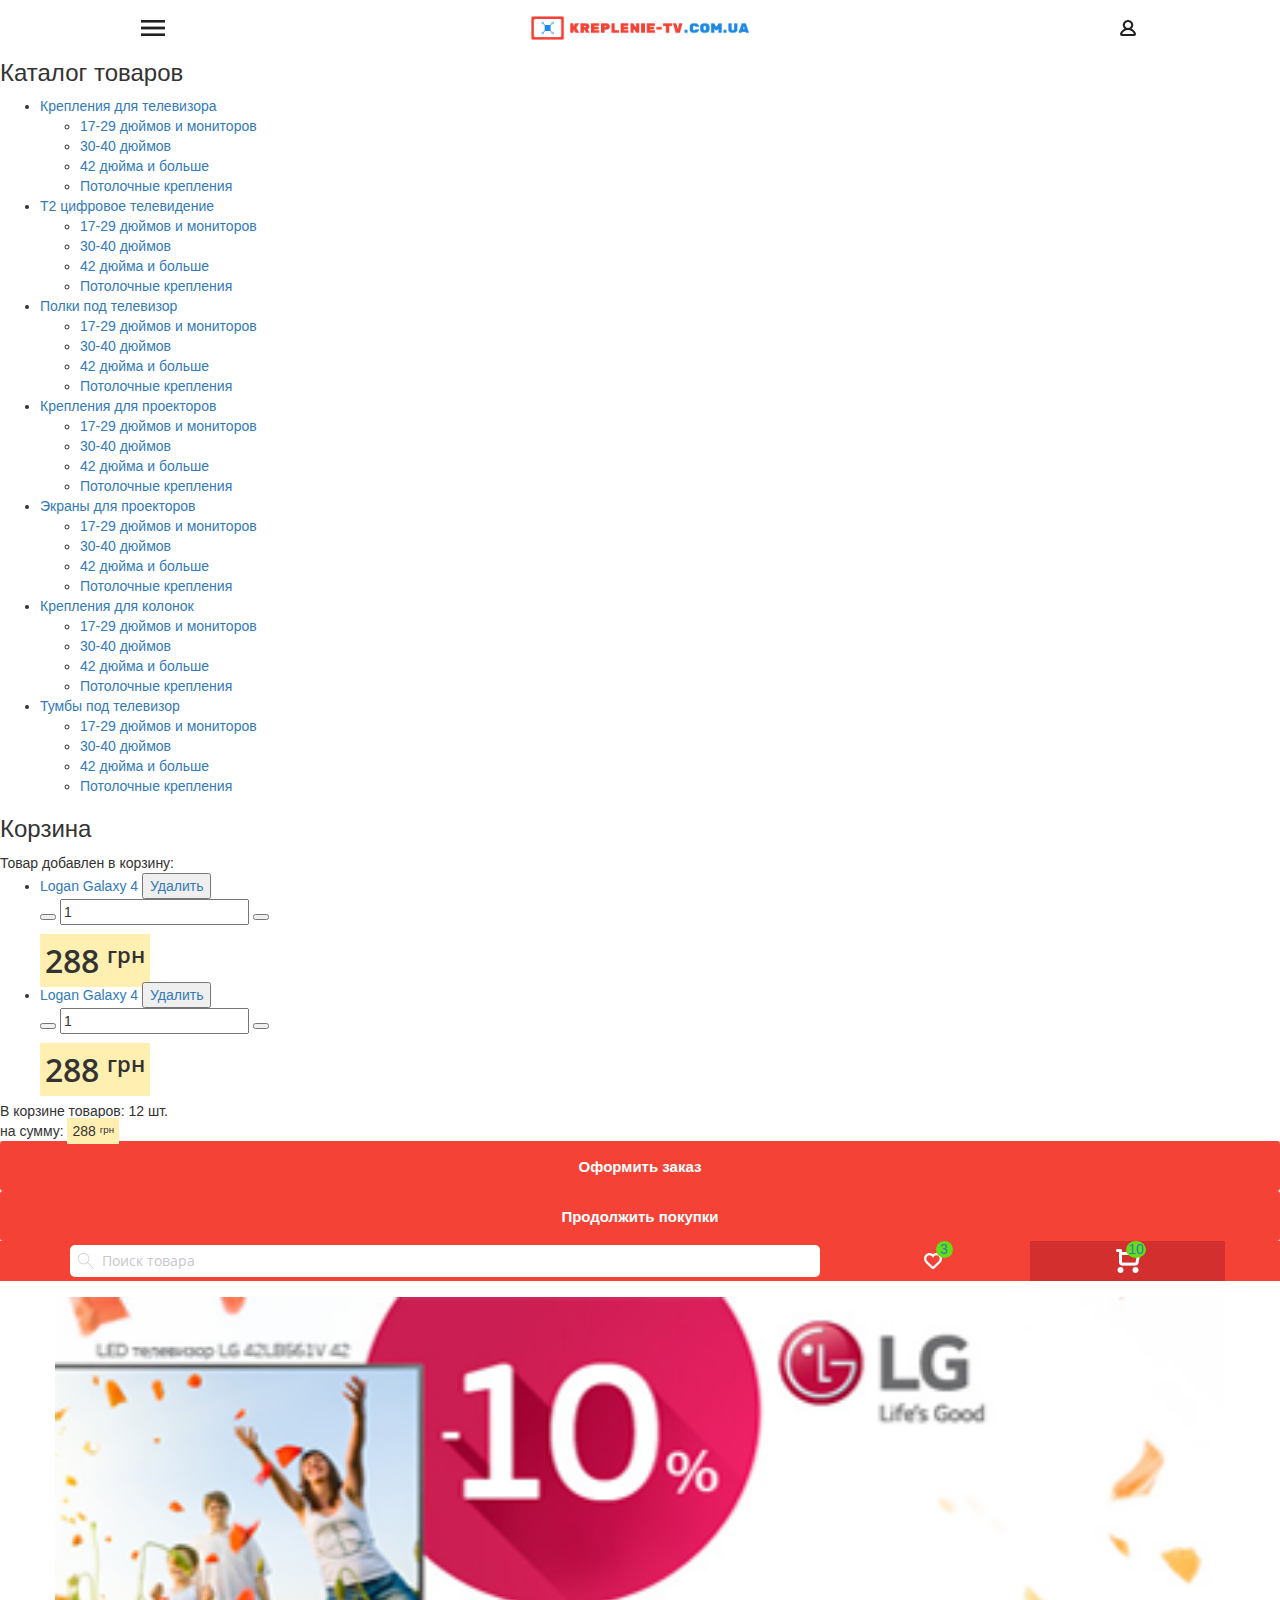
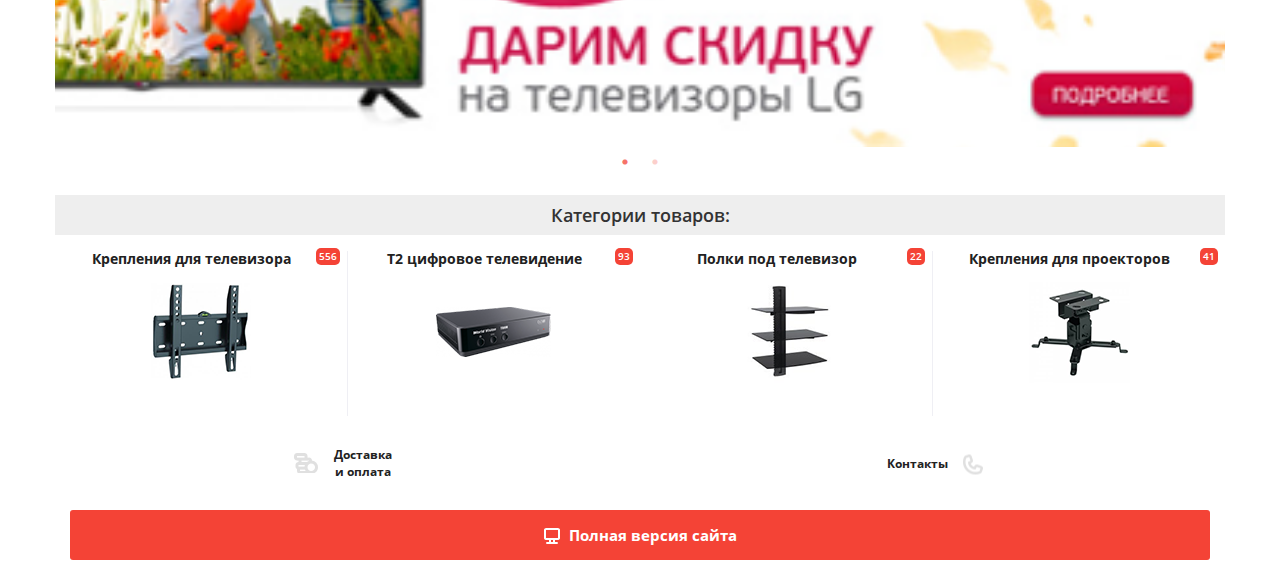
==== commit 97d066ba: "Add files via upload" ====
--- a/index.html
+++ b/index.html
@@ -14,6 +14,7 @@
         <link rel="stylesheet" href="libs/slick-1.8.0/slick/slick.css">
         <link rel="stylesheet" href="libs/slick-1.8.0/slick/slick-theme.css">
         <link rel="stylesheet" href="libs/magnigic-popup/magnific-popup.css">
+        <link rel="stylesheet" href="libs/UI/jquery-ui.min.css">
         <link rel="stylesheet" href="css/main.css">
 
         <script src="js/vendor/modernizr-2.8.3-respond-1.4.2.min.js"></script>
@@ -84,6 +85,206 @@
                     </div>
                 </div>
             </header>
+            <!--catalog section-->
+            <section class="catalog-section">
+                <div class="wrap">
+                    <div class="contact__header">
+                        <h3>Каталог товаров</h3>
+                        <i class="catalog-section-close"></i>
+                    </div>
+                    <ul class="catalog-list">
+                        <li class="catalog-item">
+                            <a href="#" class="catalog-link">Крепления для телевизора</a>
+                            <ul class="catalog-subcategory">
+                                <li class="catalog-subcategory-item">
+                                    <a href="#"class="catalog-subcategory-link">17-29 дюймов и мониторов</a>
+                                </li>
+                                <li class="catalog-subcategory-item">
+                                    <a href="#"class="catalog-subcategory-link">30-40 дюймов</a>
+                                </li>
+                                <li class="catalog-subcategory-item">
+                                    <a href="#"class="catalog-subcategory-link">42 дюйма и больше</a>
+                                </li>
+                                <li class="catalog-subcategory-item">
+                                    <a href="#"class="catalog-subcategory-link">Потолочные крепления </a>
+                                </li>
+                            </ul>
+                        </li>
+                        <li class="catalog-item">
+                            <a href="#" class="catalog-link">Т2 цифровое телевидение</a>
+                            <ul class="catalog-subcategory">
+                                <li class="catalog-subcategory-item">
+                                    <a href="#"class="catalog-subcategory-link">17-29 дюймов и мониторов</a>
+                                </li>
+                                <li class="catalog-subcategory-item">
+                                    <a href="#"class="catalog-subcategory-link">30-40 дюймов</a>
+                                </li>
+                                <li class="catalog-subcategory-item">
+                                    <a href="#"class="catalog-subcategory-link">42 дюйма и больше</a>
+                                </li>
+                                <li class="catalog-subcategory-item">
+                                    <a href="#"class="catalog-subcategory-link">Потолочные крепления </a>
+                                </li>
+                            </ul>
+                        </li>
+                        <li class="catalog-item">
+                            <a href="#" class="catalog-link">Полки под телевизор</a>
+                            <ul class="catalog-subcategory">
+                                <li class="catalog-subcategory-item">
+                                    <a href="#"class="catalog-subcategory-link">17-29 дюймов и мониторов</a>
+                                </li>
+                                <li class="catalog-subcategory-item">
+                                    <a href="#"class="catalog-subcategory-link">30-40 дюймов</a>
+                                </li>
+                                <li class="catalog-subcategory-item">
+                                    <a href="#"class="catalog-subcategory-link">42 дюйма и больше</a>
+                                </li>
+                                <li class="catalog-subcategory-item">
+                                    <a href="#"class="catalog-subcategory-link">Потолочные крепления </a>
+                                </li>
+                            </ul>
+                        </li>
+                        <li class="catalog-item">
+                            <a href="#" class="catalog-link">Крепления для проекторов</a>
+                            <ul class="catalog-subcategory">
+                                <li class="catalog-subcategory-item">
+                                    <a href="#"class="catalog-subcategory-link">17-29 дюймов и мониторов</a>
+                                </li>
+                                <li class="catalog-subcategory-item">
+                                    <a href="#"class="catalog-subcategory-link">30-40 дюймов</a>
+                                </li>
+                                <li class="catalog-subcategory-item">
+                                    <a href="#"class="catalog-subcategory-link">42 дюйма и больше</a>
+                                </li>
+                                <li class="catalog-subcategory-item">
+                                    <a href="#"class="catalog-subcategory-link">Потолочные крепления </a>
+                                </li>
+                            </ul>
+                        </li>
+                        <li class="catalog-item">
+                            <a href="#" class="catalog-link">Экраны для проекторов</a>
+                            <ul class="catalog-subcategory">
+                                <li class="catalog-subcategory-item">
+                                    <a href="#"class="catalog-subcategory-link">17-29 дюймов и мониторов</a>
+                                </li>
+                                <li class="catalog-subcategory-item">
+                                    <a href="#"class="catalog-subcategory-link">30-40 дюймов</a>
+                                </li>
+                                <li class="catalog-subcategory-item">
+                                    <a href="#"class="catalog-subcategory-link">42 дюйма и больше</a>
+                                </li>
+                                <li class="catalog-subcategory-item">
+                                    <a href="#"class="catalog-subcategory-link">Потолочные крепления </a>
+                                </li>
+                            </ul>
+                        </li>
+                        <li class="catalog-item">
+                            <a href="#" class="catalog-link">Крепления для колонок</a>
+                            <ul class="catalog-subcategory">
+                                <li class="catalog-subcategory-item">
+                                    <a href="#"class="catalog-subcategory-link">17-29 дюймов и мониторов</a>
+                                </li>
+                                <li class="catalog-subcategory-item">
+                                    <a href="#"class="catalog-subcategory-link">30-40 дюймов</a>
+                                </li>
+                                <li class="catalog-subcategory-item">
+                                    <a href="#"class="catalog-subcategory-link">42 дюйма и больше</a>
+                                </li>
+                                <li class="catalog-subcategory-item">
+                                    <a href="#"class="catalog-subcategory-link">Потолочные крепления </a>
+                                </li>
+                            </ul>
+                        </li>
+                        <li class="catalog-item">
+                            <a href="#" class="catalog-link">Тумбы под телевизор</a>
+                            <ul class="catalog-subcategory">
+                                <li class="catalog-subcategory-item">
+                                    <a href="#"class="catalog-subcategory-link">17-29 дюймов и мониторов</a>
+                                </li>
+                                <li class="catalog-subcategory-item">
+                                    <a href="#"class="catalog-subcategory-link">30-40 дюймов</a>
+                                </li>
+                                <li class="catalog-subcategory-item">
+                                    <a href="#"class="catalog-subcategory-link">42 дюйма и больше</a>
+                                </li>
+                                <li class="catalog-subcategory-item">
+                                    <a href="#"class="catalog-subcategory-link">Потолочные крепления </a>
+                                </li>
+                            </ul>
+                        </li>
+                    </ul>
+
+                </div>
+            </section>
+
+            <!--Basked section-->
+            <section class="basked-section">
+                <div class="wrap">
+                    <div class="contact__header">
+                        <h3>Корзина</h3>
+                        <i class="basked-section-close"></i>
+                    </div>
+                    <div class="basked-info">
+                        <span>Товар добавлен в корзину:</span>
+                    </div>
+                    <ul class="basked-list clearfix">
+                        <li class="basked-item">
+                            <a href="#" class="basked-item-link">Logan Galaxy 4
+                                <button class="removePositionBskd">Удалить</button>
+                            </a>
+                            <div class="form-wrap">
+                                <form action="#">
+                                    <button style="display:none"></button>
+                                    <button class="removeItemBskd"></button>
+                                    <input type="text" class="basked-items-amount" value="1">
+                                    <button class="addItemBskd"></button>
+                                </form>
+                            </div>
+                            <div class="product-price">
+                                <span class="product-actual-price">
+                                    <span class="product-nominal-price">288</span>
+                                    <span class="product-price-currency">грн</span>
+                                </span>
+                            </div>
+                        </li>
+                        <li class="basked-item">
+                            <a href="#" class="basked-item-link">Logan Galaxy 4
+                                <button class="removePositionBskd">Удалить</button>
+                            </a>
+                            <div class="form-wrap">
+                                <form action="#">
+                                    <button style="display:none"></button>
+                                    <button class="removeItemBskd"></button>
+                                    <input type="text" class="basked-items-amount" value="1">
+                                    <button class="addItemBskd"></button>
+                                </form>
+                            </div>
+                            <div class="product-price">
+                                <span class="product-actual-price">
+                                    <span class="product-nominal-price">288</span>
+                                    <span class="product-price-currency">грн</span>
+                                </span>
+                            </div>
+                        </li>
+                    </ul>
+                    <div class="backed-total">
+                        <span class="items-amount-total">
+                            В корзине товаров: 12 шт.
+                        </span>
+                        <div class="items-price-total">
+                            <span>на сумму:</span>
+                            <span class="product-actual-price">
+                                <span class="product-nominal-price">288</span>
+                                <span class="product-price-currency">грн</span>
+                            </span>
+                        </div>
+                    </div>
+                    <div class="backed-buttons">
+                        <button class="button-full total-btn-accept">Оформить заказ</button>
+                        <button class="button-full total-btn-continue">Продолжить покупки</button>
+                    </div>
+                </div>
+            </section>
             <!--Contacts -->
             <section class="contacts">
                 <div class="wrap">
@@ -337,6 +538,7 @@
         <script src="js/jquery-3.2.1.min.js"></script>
         <script src="libs/slick-1.8.0/slick/slick.min.js"></script>
         <script src="libs/magnigic-popup/jquery.magnific-popup.min.js"></script>
+        <script src="libs/UI/jquery-ui.min.js"></script>
         <script src="js/common.js"></script>
     </body>
 </html>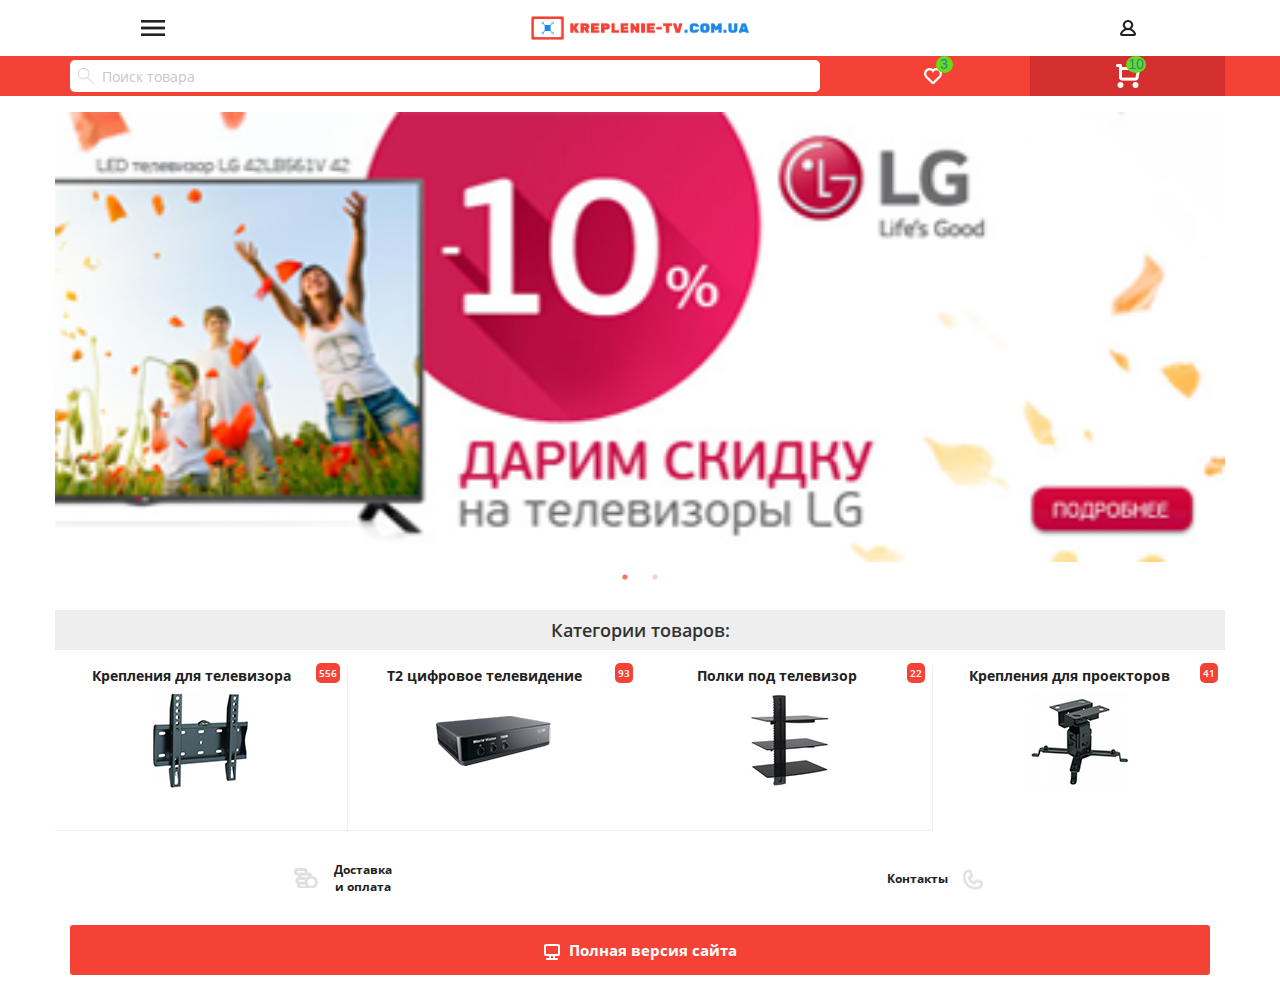
==== commit 00b1ad95: "Add files via upload" ====
--- a/index.html
+++ b/index.html
@@ -17,7 +17,6 @@
         <link rel="stylesheet" href="libs/UI/jquery-ui.min.css">
         <link rel="stylesheet" href="css/main.css">
 
-        <script src="js/vendor/modernizr-2.8.3-respond-1.4.2.min.js"></script>
     </head>
     <body>
 
--- a/css/main.css
+++ b/css/main.css
@@ -15,6 +15,9 @@
   margin-top: 16px;
   margin-bottom: 16px;
   height: 24px; }
+
+a:visited, a:hover {
+  text-decoration: none; }
 
 /*===============MENU=======================*/
 .main-menu {
@@ -152,7 +155,7 @@
   background-position: 50%; }
 
 /*===========Contacts============*/
-.contacts, .delivery-section {
+.contacts, .delivery-section, .catalog-section, .basked-section, .filter-section {
   padding-left: 15px;
   padding-right: 15px;
   display: none;
@@ -166,49 +169,49 @@
   right: 0;
   min-height: 400px;
   background-color: transparent; }
-  .contacts .wrap, .delivery-section .wrap {
+  .contacts .wrap, .delivery-section .wrap, .catalog-section .wrap, .basked-section .wrap, .filter-section .wrap {
     width: 288px;
     padding: 0 15px;
     margin: 0 auto;
     background-color: #fff;
     box-shadow: 0px 0px 20px 0px #ccc; }
-  .contacts .contact__header, .delivery-section .contact__header {
+  .contacts .contact__header, .delivery-section .contact__header, .catalog-section .contact__header, .basked-section .contact__header, .filter-section .contact__header {
     height: 56px;
     position: relative; }
-  .contacts .contacts-close, .contacts .delivery-close, .delivery-section .contacts-close, .delivery-section .delivery-close {
+  .contacts .contacts-close, .contacts .delivery-close, .contacts .catalog-section-close, .contacts .basked-section-close, .contacts .filter-section-close, .delivery-section .contacts-close, .delivery-section .delivery-close, .delivery-section .catalog-section-close, .delivery-section .basked-section-close, .delivery-section .filter-section-close, .catalog-section .contacts-close, .catalog-section .delivery-close, .catalog-section .catalog-section-close, .catalog-section .basked-section-close, .catalog-section .filter-section-close, .basked-section .contacts-close, .basked-section .delivery-close, .basked-section .catalog-section-close, .basked-section .basked-section-close, .basked-section .filter-section-close, .filter-section .contacts-close, .filter-section .delivery-close, .filter-section .catalog-section-close, .filter-section .basked-section-close, .filter-section .filter-section-close {
     width: 54px;
     height: 56px;
     position: absolute;
     top: 0px;
-    right: 0;
-    background-color: #bbbbec;
+    right: 1px;
+    background-color: #efeff4;
     background-image: url(../img/close.png);
     background-repeat: no-repeat;
     background-position: center;
     opacity: 1;
     margin: 0px -16px; }
-  .contacts h3, .delivery-section h3 {
+  .contacts h3, .delivery-section h3, .catalog-section h3, .basked-section h3, .filter-section h3 {
     font-family: "OpenSansBold", sans-serif;
     display: block;
-    height: 50px;
-    line-height: 50px;
-    font-size: 15px;
+    height: 56px;
+    line-height: 56px;
+    font-size: 16px;
     margin-top: 0px; }
-  .contacts .address, .contacts .plane, .contacts .plan-call, .contacts .phones, .contacts .phones, .contacts .delivery-from-stock, .contacts .ukrainian-delivery, .contacts .address-delivery, .delivery-section .address, .delivery-section .plane, .delivery-section .plan-call, .delivery-section .phones, .delivery-section .phones, .delivery-section .delivery-from-stock, .delivery-section .ukrainian-delivery, .delivery-section .address-delivery {
+  .contacts .address, .contacts .plane, .contacts .plan-call, .contacts .phones, .contacts .phones, .contacts .delivery-from-stock, .contacts .ukrainian-delivery, .contacts .address-delivery, .delivery-section .address, .delivery-section .plane, .delivery-section .plan-call, .delivery-section .phones, .delivery-section .phones, .delivery-section .delivery-from-stock, .delivery-section .ukrainian-delivery, .delivery-section .address-delivery, .catalog-section .address, .catalog-section .plane, .catalog-section .plan-call, .catalog-section .phones, .catalog-section .phones, .catalog-section .delivery-from-stock, .catalog-section .ukrainian-delivery, .catalog-section .address-delivery, .basked-section .address, .basked-section .plane, .basked-section .plan-call, .basked-section .phones, .basked-section .phones, .basked-section .delivery-from-stock, .basked-section .ukrainian-delivery, .basked-section .address-delivery, .filter-section .address, .filter-section .plane, .filter-section .plan-call, .filter-section .phones, .filter-section .phones, .filter-section .delivery-from-stock, .filter-section .ukrainian-delivery, .filter-section .address-delivery {
     margin-bottom: 30px; }
-  .contacts .phones, .delivery-section .phones {
+  .contacts .phones, .delivery-section .phones, .catalog-section .phones, .basked-section .phones, .filter-section .phones {
     padding-bottom: 30px; }
-  .contacts .contacts-icon, .delivery-section .contacts-icon {
+  .contacts .contacts-icon, .delivery-section .contacts-icon, .catalog-section .contacts-icon, .basked-section .contacts-icon, .filter-section .contacts-icon {
     display: block;
     float: left;
     position: relative;
     top: -3px;
     padding-right: 10px; }
-  .contacts .contacts-header, .delivery-section .contacts-header {
+  .contacts .contacts-header, .delivery-section .contacts-header, .catalog-section .contacts-header, .basked-section .contacts-header, .filter-section .contacts-header {
     display: block;
     font: 14px "OpenSansSemibold", sans-serif;
     margin-bottom: 12px; }
-  .contacts .contacts-text, .delivery-section .contacts-text {
+  .contacts .contacts-text, .delivery-section .contacts-text, .catalog-section .contacts-text, .basked-section .contacts-text, .filter-section .contacts-text {
     display: block;
     font: 12px "OpenSansRegular", sans-serif;
     font-smoothing: antialiased;
@@ -218,20 +221,20 @@
     line-height: 22px;
     margin-bottom: 16px;
     padding-bottom: 16px; }
-  .contacts .phones ul, .delivery-section .phones ul {
+  .contacts .phones ul, .delivery-section .phones ul, .catalog-section .phones ul, .basked-section .phones ul, .filter-section .phones ul {
     display: block;
     margin: 0;
     padding: 0; }
-    .contacts .phones ul li, .delivery-section .phones ul li {
+    .contacts .phones ul li, .delivery-section .phones ul li, .catalog-section .phones ul li, .basked-section .phones ul li, .filter-section .phones ul li {
       list-style-type: none;
       margin: 0;
       padding: 0;
       line-height: 28px; }
-      .contacts .phones ul li .mail_contacts, .delivery-section .phones ul li .mail_contacts {
+      .contacts .phones ul li .mail_contacts, .delivery-section .phones ul li .mail_contacts, .catalog-section .phones ul li .mail_contacts, .basked-section .phones ul li .mail_contacts, .filter-section .phones ul li .mail_contacts {
         color: #212121;
         height: 100%;
         display: block; }
-        .contacts .phones ul li .mail_contacts:before, .delivery-section .phones ul li .mail_contacts:before {
+        .contacts .phones ul li .mail_contacts:before, .delivery-section .phones ul li .mail_contacts:before, .catalog-section .phones ul li .mail_contacts:before, .basked-section .phones ul li .mail_contacts:before, .filter-section .phones ul li .mail_contacts:before {
           content: "";
           display: block;
           float: left;
@@ -241,9 +244,9 @@
           height: 28px;
           background-position: 0 50%;
           background-repeat: no-repeat; }
-      .contacts .phones ul li a, .delivery-section .phones ul li a {
+      .contacts .phones ul li a, .delivery-section .phones ul li a, .catalog-section .phones ul li a, .basked-section .phones ul li a, .filter-section .phones ul li a {
         text-shadow: none; }
-      .contacts .phones ul li span, .delivery-section .phones ul li span {
+      .contacts .phones ul li span, .delivery-section .phones ul li span, .catalog-section .phones ul li span, .basked-section .phones ul li span, .filter-section .phones ul li span {
         text-shadow: none; }
 
 /*==========DELIVERY BLOCK=======================*/
@@ -251,20 +254,26 @@
   display: none; }
 
 /*============SECONDARY HEADER===================*/
-.search_row {
+.search_row, .item-wrap, .catalog-wrap {
   height: 40px;
   background-color: #f44336; }
-  .search_row .search-item-container {
+  .search_row .search-item-container, .item-wrap .search-item-container, .catalog-wrap .search-item-container {
     background-color: #fff; }
-  .search_row a {
+  .search_row a, .item-wrap a, .catalog-wrap a {
     display: block; }
-  .search_row .search-header {
+  .search_row .search-header, .item-wrap .search-header, .catalog-wrap .search-header {
     display: inline-block;
     font: 14px "OpenSansBold", sans-serif;
     color: #fff;
     line-height: 40px;
     position: relative; }
-    .search_row .search-header .dropdown-button {
+    .search_row .search-header .show_catalog, .item-wrap .search-header .show_catalog, .catalog-wrap .search-header .show_catalog {
+      display: block;
+      margin: 0;
+      padding: 0;
+      background-color: transparent;
+      border: none; }
+    .search_row .search-header .dropdown-button, .item-wrap .search-header .dropdown-button, .catalog-wrap .search-header .dropdown-button {
       display: block;
       color: #445;
       position: absolute;
@@ -272,17 +281,17 @@
       left: 100%;
       padding-left: 5px;
       top: 0; }
-    .search_row .search-header .dropdown-catalog {
+    .search_row .search-header .dropdown-catalog, .item-wrap .search-header .dropdown-catalog, .catalog-wrap .search-header .dropdown-catalog {
       display: none;
       padding: 0;
       margin: 0;
       position: absolute;
       z-index: 999; }
-    .search_row .search-header .dropdown-item {
+    .search_row .search-header .dropdown-item, .item-wrap .search-header .dropdown-item, .catalog-wrap .search-header .dropdown-item {
       display: block;
       padding: 0;
       margin: 0; }
-  .search_row .search-input {
+  .search_row .search-input, .item-wrap .search-input, .catalog-wrap .search-input {
     background-image: url("../img/search.png");
     background-position: 8px center;
     background-repeat: no-repeat;
@@ -295,23 +304,23 @@
     border: none;
     color: #333333;
     outline: none; }
-    .search_row .search-input:after {
+    .search_row .search-input:after, .item-wrap .search-input:after, .catalog-wrap .search-input:after {
       content: "test";
       display: block;
       width: 20px;
       background-color: #f00;
       height: 40px; }
-    .search_row .search-input::placeholder {
+    .search_row .search-input::placeholder, .item-wrap .search-input::placeholder, .catalog-wrap .search-input::placeholder {
       color: #c7c7cc;
       opacity: 1;
       /* Firefox */ }
-    .search_row .search-input:-ms-input-placeholder {
+    .search_row .search-input:-ms-input-placeholder, .item-wrap .search-input:-ms-input-placeholder, .catalog-wrap .search-input:-ms-input-placeholder {
       color: #c7c7cc; }
-    .search_row .search-input::-ms-input-placeholder {
+    .search_row .search-input::-ms-input-placeholder, .item-wrap .search-input::-ms-input-placeholder, .catalog-wrap .search-input::-ms-input-placeholder {
       color: #c7c7cc; }
-  .search_row .header-icon {
+  .search_row .header-icon, .item-wrap .header-icon, .catalog-wrap .header-icon {
     display: block; }
-  .search_row .heard-icon, .search_row .bucket-icon, .search_row .search-icon {
+  .search_row .heard-icon, .search_row .bucket-icon, .search_row .search-icon, .item-wrap .heard-icon, .item-wrap .bucket-icon, .item-wrap .search-icon, .catalog-wrap .heard-icon, .catalog-wrap .bucket-icon, .catalog-wrap .search-icon {
     display: block;
     background-image: url("../img/heard.png");
     width: 18px;
@@ -321,11 +330,11 @@
     background-position: center;
     position: relative;
     margin: 0 auto; }
-  .search_row .active {
+  .search_row .active, .item-wrap .active, .catalog-wrap .active {
     background: #d32f2f; }
-  .search_row .shops {
+  .search_row .shops, .item-wrap .shops, .catalog-wrap .shops {
     padding-left: 0; }
-  .search_row .how-many {
+  .search_row .how-many, .item-wrap .how-many, .catalog-wrap .how-many {
     position: absolute;
     top: -10px;
     right: -5px;
@@ -337,12 +346,12 @@
     text-align: center;
     top: 0;
     left: 12px; }
-  .search_row .bucket-icon {
+  .search_row .bucket-icon, .item-wrap .bucket-icon, .catalog-wrap .bucket-icon {
     background-image: url(../img/bucket.png);
     width: 27px;
     padding: 0;
     margin: 0 auto; }
-  .search_row .search-icon {
+  .search_row .search-icon, .item-wrap .search-icon, .catalog-wrap .search-icon {
     background-image: url("../img/search-white.png");
     width: 27px; }
 
@@ -352,6 +361,272 @@
 
 .active {
   display: block; }
+
+.catalog-section .catalog-list, .catalog-section .filter-list, .filter-section .catalog-list, .filter-section .filter-list {
+  display: block;
+  margin: 0;
+  padding: 0; }
+  .catalog-section .catalog-list .catalog-item, .catalog-section .catalog-list .catalog-subcategory-item, .catalog-section .catalog-list .filter-item, .catalog-section .catalog-list .filter-subcategory-item, .catalog-section .filter-list .catalog-item, .catalog-section .filter-list .catalog-subcategory-item, .catalog-section .filter-list .filter-item, .catalog-section .filter-list .filter-subcategory-item, .filter-section .catalog-list .catalog-item, .filter-section .catalog-list .catalog-subcategory-item, .filter-section .catalog-list .filter-item, .filter-section .catalog-list .filter-subcategory-item, .filter-section .filter-list .catalog-item, .filter-section .filter-list .catalog-subcategory-item, .filter-section .filter-list .filter-item, .filter-section .filter-list .filter-subcategory-item {
+    display: block;
+    margin: 0;
+    border-bottom: 1px solid #efeff4;
+    background-color: #fff;
+    margin: 0 -14px;
+    padding: 0px 14px;
+    position: relative; }
+    .catalog-section .catalog-list .catalog-item:before, .catalog-section .catalog-list .catalog-item:after, .catalog-section .catalog-list .catalog-subcategory-item:before, .catalog-section .catalog-list .catalog-subcategory-item:after, .catalog-section .catalog-list .filter-item:before, .catalog-section .catalog-list .filter-item:after, .catalog-section .catalog-list .filter-subcategory-item:before, .catalog-section .catalog-list .filter-subcategory-item:after, .catalog-section .filter-list .catalog-item:before, .catalog-section .filter-list .catalog-item:after, .catalog-section .filter-list .catalog-subcategory-item:before, .catalog-section .filter-list .catalog-subcategory-item:after, .catalog-section .filter-list .filter-item:before, .catalog-section .filter-list .filter-item:after, .catalog-section .filter-list .filter-subcategory-item:before, .catalog-section .filter-list .filter-subcategory-item:after, .filter-section .catalog-list .catalog-item:before, .filter-section .catalog-list .catalog-item:after, .filter-section .catalog-list .catalog-subcategory-item:before, .filter-section .catalog-list .catalog-subcategory-item:after, .filter-section .catalog-list .filter-item:before, .filter-section .catalog-list .filter-item:after, .filter-section .catalog-list .filter-subcategory-item:before, .filter-section .catalog-list .filter-subcategory-item:after, .filter-section .filter-list .catalog-item:before, .filter-section .filter-list .catalog-item:after, .filter-section .filter-list .catalog-subcategory-item:before, .filter-section .filter-list .catalog-subcategory-item:after, .filter-section .filter-list .filter-item:before, .filter-section .filter-list .filter-item:after, .filter-section .filter-list .filter-subcategory-item:before, .filter-section .filter-list .filter-subcategory-item:after {
+      content: "";
+      display: inline-block;
+      width: 16px;
+      height: 16px;
+      background-image: url("../img/list-before-icon.png");
+      position: absolute;
+      line-height: 46px;
+      top: 15px; }
+    .catalog-section .catalog-list .catalog-item:after, .catalog-section .catalog-list .catalog-subcategory-item:after, .catalog-section .catalog-list .filter-item:after, .catalog-section .catalog-list .filter-subcategory-item:after, .catalog-section .filter-list .catalog-item:after, .catalog-section .filter-list .catalog-subcategory-item:after, .catalog-section .filter-list .filter-item:after, .catalog-section .filter-list .filter-subcategory-item:after, .filter-section .catalog-list .catalog-item:after, .filter-section .catalog-list .catalog-subcategory-item:after, .filter-section .catalog-list .filter-item:after, .filter-section .catalog-list .filter-subcategory-item:after, .filter-section .filter-list .catalog-item:after, .filter-section .filter-list .catalog-subcategory-item:after, .filter-section .filter-list .filter-item:after, .filter-section .filter-list .filter-subcategory-item:after {
+      right: 0;
+      background-image: url("../img/red-arrow.png");
+      background-position: 50% 50%;
+      background-repeat: no-repeat;
+      width: 12px;
+      height: 12px;
+      top: 18px;
+      right: 14px; }
+    .catalog-section .catalog-list .catalog-item:first-child, .catalog-section .catalog-list .catalog-subcategory-item:first-child, .catalog-section .catalog-list .filter-item:first-child, .catalog-section .catalog-list .filter-subcategory-item:first-child, .catalog-section .filter-list .catalog-item:first-child, .catalog-section .filter-list .catalog-subcategory-item:first-child, .catalog-section .filter-list .filter-item:first-child, .catalog-section .filter-list .filter-subcategory-item:first-child, .filter-section .catalog-list .catalog-item:first-child, .filter-section .catalog-list .catalog-subcategory-item:first-child, .filter-section .catalog-list .filter-item:first-child, .filter-section .catalog-list .filter-subcategory-item:first-child, .filter-section .filter-list .catalog-item:first-child, .filter-section .filter-list .catalog-subcategory-item:first-child, .filter-section .filter-list .filter-item:first-child, .filter-section .filter-list .filter-subcategory-item:first-child {
+      border-top: 1px solid #efeff4; }
+    .catalog-section .catalog-list .catalog-item .catalog-link, .catalog-section .catalog-list .catalog-item .catalog-subcategory-link, .catalog-section .catalog-list .catalog-item .filter-link, .catalog-section .catalog-list .catalog-item .filter-subcategory-link, .catalog-section .catalog-list .catalog-subcategory-item .catalog-link, .catalog-section .catalog-list .catalog-subcategory-item .catalog-subcategory-link, .catalog-section .catalog-list .catalog-subcategory-item .filter-link, .catalog-section .catalog-list .catalog-subcategory-item .filter-subcategory-link, .catalog-section .catalog-list .filter-item .catalog-link, .catalog-section .catalog-list .filter-item .catalog-subcategory-link, .catalog-section .catalog-list .filter-item .filter-link, .catalog-section .catalog-list .filter-item .filter-subcategory-link, .catalog-section .catalog-list .filter-subcategory-item .catalog-link, .catalog-section .catalog-list .filter-subcategory-item .catalog-subcategory-link, .catalog-section .catalog-list .filter-subcategory-item .filter-link, .catalog-section .catalog-list .filter-subcategory-item .filter-subcategory-link, .catalog-section .filter-list .catalog-item .catalog-link, .catalog-section .filter-list .catalog-item .catalog-subcategory-link, .catalog-section .filter-list .catalog-item .filter-link, .catalog-section .filter-list .catalog-item .filter-subcategory-link, .catalog-section .filter-list .catalog-subcategory-item .catalog-link, .catalog-section .filter-list .catalog-subcategory-item .catalog-subcategory-link, .catalog-section .filter-list .catalog-subcategory-item .filter-link, .catalog-section .filter-list .catalog-subcategory-item .filter-subcategory-link, .catalog-section .filter-list .filter-item .catalog-link, .catalog-section .filter-list .filter-item .catalog-subcategory-link, .catalog-section .filter-list .filter-item .filter-link, .catalog-section .filter-list .filter-item .filter-subcategory-link, .catalog-section .filter-list .filter-subcategory-item .catalog-link, .catalog-section .filter-list .filter-subcategory-item .catalog-subcategory-link, .catalog-section .filter-list .filter-subcategory-item .filter-link, .catalog-section .filter-list .filter-subcategory-item .filter-subcategory-link, .filter-section .catalog-list .catalog-item .catalog-link, .filter-section .catalog-list .catalog-item .catalog-subcategory-link, .filter-section .catalog-list .catalog-item .filter-link, .filter-section .catalog-list .catalog-item .filter-subcategory-link, .filter-section .catalog-list .catalog-subcategory-item .catalog-link, .filter-section .catalog-list .catalog-subcategory-item .catalog-subcategory-link, .filter-section .catalog-list .catalog-subcategory-item .filter-link, .filter-section .catalog-list .catalog-subcategory-item .filter-subcategory-link, .filter-section .catalog-list .filter-item .catalog-link, .filter-section .catalog-list .filter-item .catalog-subcategory-link, .filter-section .catalog-list .filter-item .filter-link, .filter-section .catalog-list .filter-item .filter-subcategory-link, .filter-section .catalog-list .filter-subcategory-item .catalog-link, .filter-section .catalog-list .filter-subcategory-item .catalog-subcategory-link, .filter-section .catalog-list .filter-subcategory-item .filter-link, .filter-section .catalog-list .filter-subcategory-item .filter-subcategory-link, .filter-section .filter-list .catalog-item .catalog-link, .filter-section .filter-list .catalog-item .catalog-subcategory-link, .filter-section .filter-list .catalog-item .filter-link, .filter-section .filter-list .catalog-item .filter-subcategory-link, .filter-section .filter-list .catalog-subcategory-item .catalog-link, .filter-section .filter-list .catalog-subcategory-item .catalog-subcategory-link, .filter-section .filter-list .catalog-subcategory-item .filter-link, .filter-section .filter-list .catalog-subcategory-item .filter-subcategory-link, .filter-section .filter-list .filter-item .catalog-link, .filter-section .filter-list .filter-item .catalog-subcategory-link, .filter-section .filter-list .filter-item .filter-link, .filter-section .filter-list .filter-item .filter-subcategory-link, .filter-section .filter-list .filter-subcategory-item .catalog-link, .filter-section .filter-list .filter-subcategory-item .catalog-subcategory-link, .filter-section .filter-list .filter-subcategory-item .filter-link, .filter-section .filter-list .filter-subcategory-item .filter-subcategory-link {
+      font: 14px "OpenSansSemiBold", sans-serif;
+      color: #212121;
+      text-indent: 30px;
+      min-height: 46px;
+      display: flex;
+      align-items: center; }
+      .catalog-section .catalog-list .catalog-item .catalog-link:hover, .catalog-section .catalog-list .catalog-item .catalog-link:visited, .catalog-section .catalog-list .catalog-item .catalog-subcategory-link:hover, .catalog-section .catalog-list .catalog-item .catalog-subcategory-link:visited, .catalog-section .catalog-list .catalog-item .filter-link:hover, .catalog-section .catalog-list .catalog-item .filter-link:visited, .catalog-section .catalog-list .catalog-item .filter-subcategory-link:hover, .catalog-section .catalog-list .catalog-item .filter-subcategory-link:visited, .catalog-section .catalog-list .catalog-subcategory-item .catalog-link:hover, .catalog-section .catalog-list .catalog-subcategory-item .catalog-link:visited, .catalog-section .catalog-list .catalog-subcategory-item .catalog-subcategory-link:hover, .catalog-section .catalog-list .catalog-subcategory-item .catalog-subcategory-link:visited, .catalog-section .catalog-list .catalog-subcategory-item .filter-link:hover, .catalog-section .catalog-list .catalog-subcategory-item .filter-link:visited, .catalog-section .catalog-list .catalog-subcategory-item .filter-subcategory-link:hover, .catalog-section .catalog-list .catalog-subcategory-item .filter-subcategory-link:visited, .catalog-section .catalog-list .filter-item .catalog-link:hover, .catalog-section .catalog-list .filter-item .catalog-link:visited, .catalog-section .catalog-list .filter-item .catalog-subcategory-link:hover, .catalog-section .catalog-list .filter-item .catalog-subcategory-link:visited, .catalog-section .catalog-list .filter-item .filter-link:hover, .catalog-section .catalog-list .filter-item .filter-link:visited, .catalog-section .catalog-list .filter-item .filter-subcategory-link:hover, .catalog-section .catalog-list .filter-item .filter-subcategory-link:visited, .catalog-section .catalog-list .filter-subcategory-item .catalog-link:hover, .catalog-section .catalog-list .filter-subcategory-item .catalog-link:visited, .catalog-section .catalog-list .filter-subcategory-item .catalog-subcategory-link:hover, .catalog-section .catalog-list .filter-subcategory-item .catalog-subcategory-link:visited, .catalog-section .catalog-list .filter-subcategory-item .filter-link:hover, .catalog-section .catalog-list .filter-subcategory-item .filter-link:visited, .catalog-section .catalog-list .filter-subcategory-item .filter-subcategory-link:hover, .catalog-section .catalog-list .filter-subcategory-item .filter-subcategory-link:visited, .catalog-section .filter-list .catalog-item .catalog-link:hover, .catalog-section .filter-list .catalog-item .catalog-link:visited, .catalog-section .filter-list .catalog-item .catalog-subcategory-link:hover, .catalog-section .filter-list .catalog-item .catalog-subcategory-link:visited, .catalog-section .filter-list .catalog-item .filter-link:hover, .catalog-section .filter-list .catalog-item .filter-link:visited, .catalog-section .filter-list .catalog-item .filter-subcategory-link:hover, .catalog-section .filter-list .catalog-item .filter-subcategory-link:visited, .catalog-section .filter-list .catalog-subcategory-item .catalog-link:hover, .catalog-section .filter-list .catalog-subcategory-item .catalog-link:visited, .catalog-section .filter-list .catalog-subcategory-item .catalog-subcategory-link:hover, .catalog-section .filter-list .catalog-subcategory-item .catalog-subcategory-link:visited, .catalog-section .filter-list .catalog-subcategory-item .filter-link:hover, .catalog-section .filter-list .catalog-subcategory-item .filter-link:visited, .catalog-section .filter-list .catalog-subcategory-item .filter-subcategory-link:hover, .catalog-section .filter-list .catalog-subcategory-item .filter-subcategory-link:visited, .catalog-section .filter-list .filter-item .catalog-link:hover, .catalog-section .filter-list .filter-item .catalog-link:visited, .catalog-section .filter-list .filter-item .catalog-subcategory-link:hover, .catalog-section .filter-list .filter-item .catalog-subcategory-link:visited, .catalog-section .filter-list .filter-item .filter-link:hover, .catalog-section .filter-list .filter-item .filter-link:visited, .catalog-section .filter-list .filter-item .filter-subcategory-link:hover, .catalog-section .filter-list .filter-item .filter-subcategory-link:visited, .catalog-section .filter-list .filter-subcategory-item .catalog-link:hover, .catalog-section .filter-list .filter-subcategory-item .catalog-link:visited, .catalog-section .filter-list .filter-subcategory-item .catalog-subcategory-link:hover, .catalog-section .filter-list .filter-subcategory-item .catalog-subcategory-link:visited, .catalog-section .filter-list .filter-subcategory-item .filter-link:hover, .catalog-section .filter-list .filter-subcategory-item .filter-link:visited, .catalog-section .filter-list .filter-subcategory-item .filter-subcategory-link:hover, .catalog-section .filter-list .filter-subcategory-item .filter-subcategory-link:visited, .filter-section .catalog-list .catalog-item .catalog-link:hover, .filter-section .catalog-list .catalog-item .catalog-link:visited, .filter-section .catalog-list .catalog-item .catalog-subcategory-link:hover, .filter-section .catalog-list .catalog-item .catalog-subcategory-link:visited, .filter-section .catalog-list .catalog-item .filter-link:hover, .filter-section .catalog-list .catalog-item .filter-link:visited, .filter-section .catalog-list .catalog-item .filter-subcategory-link:hover, .filter-section .catalog-list .catalog-item .filter-subcategory-link:visited, .filter-section .catalog-list .catalog-subcategory-item .catalog-link:hover, .filter-section .catalog-list .catalog-subcategory-item .catalog-link:visited, .filter-section .catalog-list .catalog-subcategory-item .catalog-subcategory-link:hover, .filter-section .catalog-list .catalog-subcategory-item .catalog-subcategory-link:visited, .filter-section .catalog-list .catalog-subcategory-item .filter-link:hover, .filter-section .catalog-list .catalog-subcategory-item .filter-link:visited, .filter-section .catalog-list .catalog-subcategory-item .filter-subcategory-link:hover, .filter-section .catalog-list .catalog-subcategory-item .filter-subcategory-link:visited, .filter-section .catalog-list .filter-item .catalog-link:hover, .filter-section .catalog-list .filter-item .catalog-link:visited, .filter-section .catalog-list .filter-item .catalog-subcategory-link:hover, .filter-section .catalog-list .filter-item .catalog-subcategory-link:visited, .filter-section .catalog-list .filter-item .filter-link:hover, .filter-section .catalog-list .filter-item .filter-link:visited, .filter-section .catalog-list .filter-item .filter-subcategory-link:hover, .filter-section .catalog-list .filter-item .filter-subcategory-link:visited, .filter-section .catalog-list .filter-subcategory-item .catalog-link:hover, .filter-section .catalog-list .filter-subcategory-item .catalog-link:visited, .filter-section .catalog-list .filter-subcategory-item .catalog-subcategory-link:hover, .filter-section .catalog-list .filter-subcategory-item .catalog-subcategory-link:visited, .filter-section .catalog-list .filter-subcategory-item .filter-link:hover, .filter-section .catalog-list .filter-subcategory-item .filter-link:visited, .filter-section .catalog-list .filter-subcategory-item .filter-subcategory-link:hover, .filter-section .catalog-list .filter-subcategory-item .filter-subcategory-link:visited, .filter-section .filter-list .catalog-item .catalog-link:hover, .filter-section .filter-list .catalog-item .catalog-link:visited, .filter-section .filter-list .catalog-item .catalog-subcategory-link:hover, .filter-section .filter-list .catalog-item .catalog-subcategory-link:visited, .filter-section .filter-list .catalog-item .filter-link:hover, .filter-section .filter-list .catalog-item .filter-link:visited, .filter-section .filter-list .catalog-item .filter-subcategory-link:hover, .filter-section .filter-list .catalog-item .filter-subcategory-link:visited, .filter-section .filter-list .catalog-subcategory-item .catalog-link:hover, .filter-section .filter-list .catalog-subcategory-item .catalog-link:visited, .filter-section .filter-list .catalog-subcategory-item .catalog-subcategory-link:hover, .filter-section .filter-list .catalog-subcategory-item .catalog-subcategory-link:visited, .filter-section .filter-list .catalog-subcategory-item .filter-link:hover, .filter-section .filter-list .catalog-subcategory-item .filter-link:visited, .filter-section .filter-list .catalog-subcategory-item .filter-subcategory-link:hover, .filter-section .filter-list .catalog-subcategory-item .filter-subcategory-link:visited, .filter-section .filter-list .filter-item .catalog-link:hover, .filter-section .filter-list .filter-item .catalog-link:visited, .filter-section .filter-list .filter-item .catalog-subcategory-link:hover, .filter-section .filter-list .filter-item .catalog-subcategory-link:visited, .filter-section .filter-list .filter-item .filter-link:hover, .filter-section .filter-list .filter-item .filter-link:visited, .filter-section .filter-list .filter-item .filter-subcategory-link:hover, .filter-section .filter-list .filter-item .filter-subcategory-link:visited, .filter-section .filter-list .filter-subcategory-item .catalog-link:hover, .filter-section .filter-list .filter-subcategory-item .catalog-link:visited, .filter-section .filter-list .filter-subcategory-item .catalog-subcategory-link:hover, .filter-section .filter-list .filter-subcategory-item .catalog-subcategory-link:visited, .filter-section .filter-list .filter-subcategory-item .filter-link:hover, .filter-section .filter-list .filter-subcategory-item .filter-link:visited, .filter-section .filter-list .filter-subcategory-item .filter-subcategory-link:hover, .filter-section .filter-list .filter-subcategory-item .filter-subcategory-link:visited {
+        text-decoration: none; }
+  .catalog-section .catalog-list .opened:after, .catalog-section .filter-list .opened:after, .filter-section .catalog-list .opened:after, .filter-section .filter-list .opened:after {
+    right: 0;
+    background-image: url("../img/red-arrow-down.png");
+    width: 12px;
+    height: 12px;
+    right: 20px; }
+  .catalog-section .catalog-list .catalog-subcategory, .catalog-section .catalog-list .filter-subcategory, .catalog-section .filter-list .catalog-subcategory, .catalog-section .filter-list .filter-subcategory, .filter-section .catalog-list .catalog-subcategory, .filter-section .catalog-list .filter-subcategory, .filter-section .filter-list .catalog-subcategory, .filter-section .filter-list .filter-subcategory {
+    margin: 0;
+    padding: 0; }
+  .catalog-section .catalog-list .catalog-subcategory-item, .catalog-section .catalog-list .filter-subcategory-item, .catalog-section .filter-list .catalog-subcategory-item, .catalog-section .filter-list .filter-subcategory-item, .filter-section .catalog-list .catalog-subcategory-item, .filter-section .catalog-list .filter-subcategory-item, .filter-section .filter-list .catalog-subcategory-item, .filter-section .filter-list .filter-subcategory-item {
+    padding: 0;
+    margin: 0; }
+  .catalog-section .catalog-list .catalog-subcategory-item:after, .catalog-section .catalog-list .filter-subcategory-item:after, .catalog-section .filter-list .catalog-subcategory-item:after, .catalog-section .filter-list .filter-subcategory-item:after, .filter-section .catalog-list .catalog-subcategory-item:after, .filter-section .catalog-list .filter-subcategory-item:after, .filter-section .filter-list .catalog-subcategory-item:after, .filter-section .filter-list .filter-subcategory-item:after {
+    display: none; }
+  .catalog-section .catalog-list .catalog-subcategory-item:before, .catalog-section .catalog-list .filter-subcategory-item:before, .catalog-section .filter-list .catalog-subcategory-item:before, .catalog-section .filter-list .filter-subcategory-item:before, .filter-section .catalog-list .catalog-subcategory-item:before, .filter-section .catalog-list .filter-subcategory-item:before, .filter-section .filter-list .catalog-subcategory-item:before, .filter-section .filter-list .filter-subcategory-item:before {
+    display: none; }
+
+.catalog-section .catalog-subcategory, .catalog-section .filter-subcategory, .filter-section .catalog-subcategory, .filter-section .filter-subcategory {
+  display: none; }
+
+.basked-section {
+  padding-bottom: 30px; }
+  .basked-section .basked-info span {
+    font: 14px "OpenSansSemiBold", sans-serif;
+    color: #dbdbdb;
+    height: 50px;
+    line-height: 50px; }
+  .basked-section .basked-list {
+    display: block;
+    padding: 0;
+    margin: 0; }
+    .basked-section .basked-list .basked-item {
+      display: block;
+      padding: 0;
+      margin: 0; }
+      .basked-section .basked-list .basked-item .basked-item-link {
+        display: block;
+        position: relative;
+        font: 14px "OpenSansSemiBold", sans-serif;
+        color: #212121;
+        margin-bottom: 20px; }
+        .basked-section .basked-list .basked-item .basked-item-link .removePositionBskd {
+          display: block;
+          right: 0;
+          background-color: transparent;
+          top: 0;
+          color: #f44336;
+          border: none;
+          font: 12px "OpenSansRegular", sans-serif;
+          position: absolute; }
+      .basked-section .basked-list .basked-item .form-wrap {
+        display: inline-block;
+        margin-bottom: 30px; }
+      .basked-section .basked-list .basked-item form {
+        display: flex; }
+      .basked-section .basked-list .basked-item .basked-items-amount, .basked-section .basked-list .basked-item .addItemBskd, .basked-section .basked-list .basked-item .removeItemBskd {
+        height: 50px;
+        width: 54px;
+        background-color: transparent;
+        border: 1px solid #dbdbdb;
+        text-align: center;
+        font: 18px "OpenSansBold", sans-serif;
+        color: #212121;
+        background-repeat: no-repeat;
+        background-position: 50% 50%; }
+      .basked-section .basked-list .basked-item .addItemBskd {
+        border-left: none;
+        border-radius: 0 3px 3px 0;
+        background-image: url("../img/plus.png"); }
+      .basked-section .basked-list .basked-item .removeItemBskd {
+        border-right: none;
+        border-radius: 3px 0 0 3px;
+        background-image: url("../img/minus.png"); }
+      .basked-section .basked-list .basked-item .product-price {
+        display: inline-block;
+        max-width: 33%;
+        margin: 0;
+        padding: 7px 0 0 0; }
+      .basked-section .basked-list .basked-item .product-price, .basked-section .basked-list .basked-item .items-price-total {
+        display: inline-block;
+        font: 18px "OpenSansSemiBold", sans-serif;
+        background-color: transparent;
+        vertical-align: top; }
+        .basked-section .basked-list .basked-item .product-price .product-actual-price, .basked-section .basked-list .basked-item .items-price-total .product-actual-price {
+          background-color: transparent;
+          margin-right: 0; }
+          .basked-section .basked-list .basked-item .product-price .product-actual-price .product-price-currency, .basked-section .basked-list .basked-item .items-price-total .product-actual-price .product-price-currency {
+            font-size: 0.6em; }
+  .basked-section .product-price, .basked-section .items-price-total {
+    display: inline-block;
+    font: 18px "OpenSansSemiBold", sans-serif;
+    background-color: transparent;
+    vertical-align: top; }
+    .basked-section .product-price .product-actual-price, .basked-section .items-price-total .product-actual-price {
+      background-color: transparent;
+      margin-right: 0; }
+      .basked-section .product-price .product-actual-price .product-price-currency, .basked-section .items-price-total .product-actual-price .product-price-currency {
+        font-size: 0.6em; }
+  .basked-section .items-amount-total {
+    text-align: center;
+    display: block;
+    font: 14px "OpenSansSemiBold", sans-serif; }
+  .basked-section .items-price-total {
+    font: 14px "OpenSansSemiBold", sans-serif;
+    display: block;
+    text-align: center; }
+    .basked-section .items-price-total .product-actual-price {
+      font: 20px "OpenSansBold", sans-serif;
+      margin-right: 0; }
+  .basked-section .backed-total, .basked-section .backed-buttons {
+    margin-bottom: 36px; }
+  .basked-section .backed-buttons {
+    padding-bottom: 40px; }
+    .basked-section .backed-buttons .button-full {
+      margin-bottom: 16px;
+      font-size: 14px;
+      font-family: "OpenSansSemiBold", sans-serif; }
+    .basked-section .backed-buttons .total-btn-continue {
+      font-size: 12px;
+      background-color: #fff;
+      color: #212121;
+      border: 1px solid #dbdbdb; }
+
+.filter-section .wrap {
+  padding-bottom: 30px; }
+
+.filter-section .filter-item:last-child {
+  border-bottom: none; }
+
+.filter-section #slider-range {
+  margin: 0 15px; }
+
+.filter-section .filter-price {
+  border-bottom: 1px solid #ccc;
+  margin: 0 -16px;
+  padding: 0 16px; }
+
+.filter-section .form-price-slider {
+  display: flex;
+  justify-content: space-between;
+  align-items: center; }
+
+.filter-section .to {
+  height: 1px;
+  width: 30px;
+  background: #CCCCCC;
+  margin-bottom: 20px; }
+
+.filter-section #amount-left, .filter-section #amount-right {
+  display: inline-block;
+  border: 1px solid #ccc;
+  border-radius: 3px;
+  height: 40px;
+  font: 14px "OpenSansSemibold", sans-serif;
+  text-align: center;
+  width: 33%;
+  margin-bottom: 20px; }
+  .filter-section #amount-left:last-child, .filter-section #amount-right:last-child {
+    margin-right: 0;
+    float: right; }
+
+.filter-section .filter-price {
+  padding-bottom: 20px; }
+  .filter-section .filter-price h4 {
+    font: 14px "OpenSansSemiBold", sans-serif;
+    color: #212121;
+    padding: 21px 0; }
+  .filter-section .filter-price .ui-state-default, .filter-section .filter-price .ui-widget-content .ui-state-default, .filter-section .filter-price .ui-widget-header .ui-state-default, .filter-section .filter-price .ui-button, .filter-section .filter-price html .ui-button.ui-state-disabled:hover, .filter-section .filter-price html .ui-button.ui-state-disabled:active {
+    background: #f6f6f6;
+    font-weight: normal;
+    color: #454545;
+    border-radius: 50%;
+    height: 22px;
+    width: 22px;
+    border: solid 4px #1e88e5;
+    outline: none; }
+  .filter-section .filter-price .ui-slider-horizontal .ui-slider-handle {
+    top: -.6em;
+    margin-left: -.5em; }
+  .filter-section .filter-price .ui-slider-horizontal .ui-slider-range {
+    top: 0;
+    height: 100%;
+    background-color: #1e88e5; }
+  .filter-section .filter-price .ui-widget.ui-widget-content {
+    height: 4px;
+    border: none;
+    background-color: #eeeeee; }
+
+.filter-section .filter-list .filter-item .filter-subcategory-item {
+  border: none;
+  margin: 20px 0; }
+
+.filter-section .filter-list .filter-item:before {
+  display: none; }
+
+.filter-section .filter-list .filter-item:after {
+  background-image: url("../img/blue-arrow.png"); }
+
+.filter-section .filter-list .filter-item .filter-link {
+  text-indent: 0; }
+
+.filter-section .filter-list .opened:after {
+  background-image: url("../img/blue-arrow-down.png"); }
+
+.filter-section .filter-list .check-list {
+  font: 14px "OpenSansRegular", sans-serif;
+  display: flex;
+  align-items: center;
+  min-height: 24px;
+  border: none; }
+  .filter-section .filter-list .check-list input {
+    display: none; }
+  .filter-section .filter-list .check-list input + span {
+    display: inline-block;
+    height: 24px;
+    width: 24px;
+    background-image: url("../img/check-empty.png");
+    margin-right: 16px; }
+  .filter-section .filter-list .check-list input:checked + span {
+    background-image: url("../img/check.png"); }
+
+.filter-section .filter-list .showall {
+  color: #dbdbdb;
+  border-bottom: 1px dashed #dbdbdb; }
 
 /*=================BREADCRUMBS====================*/
 .breadcrumbs {
@@ -370,6 +645,8 @@
     margin: 0;
     margin-left: 8px;
     position: relative; }
+    .breadcrumbs-item:first-child {
+      margin-left: 0px; }
     .breadcrumbs-item:after {
       content: "";
       position: absolute;
@@ -425,7 +702,8 @@
   .content-box .item-container .item:nth-child(2n-1) {
     border-right: solid 1px #efeff4; }
   .content-box .item-container .item {
-    height: 165px; }
+    height: 165px;
+    padding: 0 15px; }
     .content-box .item-container .item .item-box {
       display: block;
       margin: 0;
@@ -472,7 +750,8 @@
     background-color: #eeeeee;
     font: 12px "OpenSansRegular", sans-serif;
     height: 40px;
-    line-height: 40px; }
+    line-height: 40px;
+    margin-top: 14px; }
   .product-header-section-text {
     display: block;
     text-indent: 20px;
@@ -534,7 +813,8 @@
     font-size: .7em; }
   .product-old-price {
     font-size: 24px;
-    position: relative; }
+    position: relative;
+    vertical-align: text-top; }
     .product-old-price .product-nominal-price {
       display: inline-block;
       position: relative; }
@@ -550,7 +830,7 @@
         left: 0; }
   .product-raiting {
     margin-top: 14px;
-    margin-bottom: 36px; }
+    margin-bottom: 28px; }
     .product-raiting .requests, .product-raiting .requests-counter {
       font: 12px "OpenSansRegular", sans-serif;
       font-weight: normal;
@@ -596,15 +876,27 @@
     float: left;
     background-position: -12px center; }
   .product-in-bucked {
-    display: block; }
+    display: block;
+    /************/
+    display: flex;
+    justify-content: space-between;
+    align-items: center; }
     .product-in-bucked .bucked-icon {
       float: left;
-      margin-right: 8px; }
+      margin-right: 8px;
+      display: none; }
     .product-in-bucked .product-in-bucked-text {
       display: inline-block;
-      font: 16px/18px "OpenSansBold", sans-serif; }
+      font: 16px/18px "OpenSansBold", sans-serif;
+      display: none;
+      float: right;
+      margin-left: 10px; }
     .product-in-bucked .product-likes-icon {
       float: right; }
+    .product-in-bucked .button-full {
+      display: inline;
+      width: 212px;
+      height: 50px; }
   .product-advantages {
     margin-top: 38px; }
   .product-advantages-list {
@@ -696,9 +988,36 @@
     bottom: 0;
     right: 0; }
   .product-detail-info .product-detail-info-list .detail-info-section-feedback {
-    margin-bottom: 14px;
     /********END FEEDBACK*********/
     /********FEEDBACK FORM*********/ }
+    .product-detail-info .product-detail-info-list .detail-info-section-feedback .leave-feedback {
+      position: absolute;
+      top: 50px;
+      background-color: #fff;
+      width: 100%;
+      left: 0;
+      padding: 18px;
+      display: none;
+      z-index: 9; }
+      .product-detail-info .product-detail-info-list .detail-info-section-feedback .leave-feedback .header-text {
+        font: 14px "OpenSansSemibold", sans-serif;
+        display: block;
+        margin-bottom: 18px; }
+      .product-detail-info .product-detail-info-list .detail-info-section-feedback .leave-feedback .button-full {
+        margin: 18px 0; }
+      .product-detail-info .product-detail-info-list .detail-info-section-feedback .leave-feedback .ltl-button-full {
+        font: 12px "OpenSansBold", sans-serif; }
+      .product-detail-info .product-detail-info-list .detail-info-section-feedback .leave-feedback .product-raiting-star {
+        height: 20px;
+        width: 23px;
+        background-size: 200% 100%;
+        background-repeat: no-repeat;
+        background-position: -25px center; }
+      .product-detail-info .product-detail-info-list .detail-info-section-feedback .leave-feedback .starred {
+        background-position: 0px center; }
+      .product-detail-info .product-detail-info-list .detail-info-section-feedback .leave-feedback .feedback-form {
+        display: block;
+        padding-bottom: 0; }
     .product-detail-info .product-detail-info-list .detail-info-section-feedback .detail-info-section-name {
       position: relative; }
       .product-detail-info .product-detail-info-list .detail-info-section-feedback .detail-info-section-name .how-many-feedbacks {
@@ -743,19 +1062,27 @@
       .product-detail-info .product-detail-info-list .detail-info-section-feedback .info-section-feedback-advantages p,
       .product-detail-info .product-detail-info-list .detail-info-section-feedback .info-section-feedback-disadvantages p {
         display: inline; }
-    .product-detail-info .product-detail-info-list .detail-info-section-feedback .info-section-feedback-pictures .feedback-photos {
-      display: block;
-      margin: 14px 0;
-      padding: 0; }
-      .product-detail-info .product-detail-info-list .detail-info-section-feedback .info-section-feedback-pictures .feedback-photos .feedback-photo-link {
-        margin: 0;
-        padding: 0;
+    .product-detail-info .product-detail-info-list .detail-info-section-feedback .info-section-feedback-pictures {
+      /*SLICK CRACK FOR ADAPTIVE DESIGN*/ }
+      .product-detail-info .product-detail-info-list .detail-info-section-feedback .info-section-feedback-pictures .slick-track {
+        width: 100% !important;
+        display: flex;
+        justify-content: space-between; }
+      .product-detail-info .product-detail-info-list .detail-info-section-feedback .info-section-feedback-pictures .feedback-photos {
         display: block;
-        /* background-color: #eee; /*Просто для перевірки того чи правильно вирівняні маргіни в блоці*/ }
-        .product-detail-info .product-detail-info-list .detail-info-section-feedback .info-section-feedback-pictures .feedback-photos .feedback-photo-link .feedback-img {
+        margin: 14px 0;
+        padding: 0; }
+        .product-detail-info .product-detail-info-list .detail-info-section-feedback .info-section-feedback-pictures .feedback-photos .feedback-photo-link {
+          margin: 0;
+          padding: 0;
           display: block;
-          margin: 0 auto;
-          width: 100%; }
+          min-height: 70px;
+          min-width: 70px;
+          /* background-color: #eee; /*Просто для перевірки того чи правильно вирівняні маргіни в блоці*/ }
+          .product-detail-info .product-detail-info-list .detail-info-section-feedback .info-section-feedback-pictures .feedback-photos .feedback-photo-link .feedback-img {
+            display: block;
+            margin: 0 auto;
+            width: 100%; }
     .product-detail-info .product-detail-info-list .detail-info-section-feedback .feedback-replaid {
       display: block; }
       .product-detail-info .product-detail-info-list .detail-info-section-feedback .feedback-replaid .replaid {
@@ -794,56 +1121,57 @@
       margin-top: 14px;
       font: 12px "OpenSansRegular", sans-serif;
       color: #212121; }
-    .product-detail-info .product-detail-info-list .detail-info-section-feedback .feedback-form {
-      margin-top: 14px;
-      width: 100%;
-      position: absolute;
-      left: 0;
+
+.product-detail-info .feedback-form {
+  margin-top: 14px;
+  width: 100%;
+  position: absolute;
+  left: 0;
+  background: #fff;
+  z-index: 1;
+  display: none;
+  padding-bottom: 16px;
+  -webkit-box-shadow: 4px 15px 34px -17px rgba(0, 0, 0, 0.52);
+  -moz-box-shadow: 4px 15px 34px -17px rgba(0, 0, 0, 0.52);
+  box-shadow: 4px 15px 34px -17px rgba(0, 0, 0, 0.52); }
+  .product-detail-info .feedback-form label {
+    width: 100%;
+    padding: 0 18px;
+    font: 14px "OpenSansSemibold", sans-serif;
+    color: #212121; }
+    .product-detail-info .feedback-form label input, .product-detail-info .feedback-form label textarea {
+      margin: 20px 0;
+      font: 14px "OpenSansSemibold", sans-serif; }
+  .product-detail-info .feedback-form .replay-email-input .info {
+    margin-left: 10px;
+    font: 12px "OpenSansRegular", sans-serif;
+    color: #bdbdbd; }
+  .product-detail-info .feedback-form .main-feedback-button-wrapper {
+    margin: 0 15px;
+    display: flex;
+    justify-content: left;
+    padding-bottom: 16px;
+    height: 50px; }
+    .product-detail-info .feedback-form .main-feedback-button-wrapper button {
+      display: block;
+      background-color: #f44336;
+      width: 50%;
+      max-width: 250px;
+      border: none;
+      height: 50px;
+      line-height: 50px;
+      font: 14px "OpenSansBold", sans-serif;
+      outline: none; }
+    .product-detail-info .feedback-form .main-feedback-button-wrapper .feedback-reply-confirm {
+      border-radius: 5px 0 0 5px;
+      color: #ffffff; }
+    .product-detail-info .feedback-form .main-feedback-button-wrapper .feedback-reply-cancel {
       background: #fff;
-      z-index: 1;
-      display: none;
-      padding-bottom: 16px;
-      -webkit-box-shadow: 4px 15px 34px -17px rgba(0, 0, 0, 0.52);
-      -moz-box-shadow: 4px 15px 34px -17px rgba(0, 0, 0, 0.52);
-      box-shadow: 4px 15px 34px -17px rgba(0, 0, 0, 0.52); }
-      .product-detail-info .product-detail-info-list .detail-info-section-feedback .feedback-form label {
-        width: 100%;
-        padding: 0 18px;
-        font: 14px "OpenSansSemibold", sans-serif;
-        color: #212121; }
-        .product-detail-info .product-detail-info-list .detail-info-section-feedback .feedback-form label input, .product-detail-info .product-detail-info-list .detail-info-section-feedback .feedback-form label textarea {
-          margin: 20px 0;
-          font: 14px "OpenSansSemibold", sans-serif; }
-      .product-detail-info .product-detail-info-list .detail-info-section-feedback .feedback-form .replay-email-input .info {
-        margin-left: 10px;
-        font: 12px "OpenSansRegular", sans-serif;
-        color: #bdbdbd; }
-      .product-detail-info .product-detail-info-list .detail-info-section-feedback .feedback-form .main-feedback-button-wrapper {
-        margin: 0 15px;
-        display: flex;
-        justify-content: left;
-        padding-bottom: 16px;
-        height: 50px; }
-        .product-detail-info .product-detail-info-list .detail-info-section-feedback .feedback-form .main-feedback-button-wrapper button {
-          display: block;
-          background-color: #f44336;
-          width: 50%;
-          max-width: 250px;
-          border: none;
-          height: 50px;
-          line-height: 50px;
-          font: 14px "OpenSansBold", sans-serif;
-          outline: none; }
-        .product-detail-info .product-detail-info-list .detail-info-section-feedback .feedback-form .main-feedback-button-wrapper .feedback-reply-confirm {
-          border-radius: 5px 0 0 5px;
-          color: #ffffff; }
-        .product-detail-info .product-detail-info-list .detail-info-section-feedback .feedback-form .main-feedback-button-wrapper .feedback-reply-cancel {
-          background: #fff;
-          border: 1px solid #eee;
-          border-left: none;
-          border-radius: 0 5px 5px 0;
-          color: #212121;
-          font-size: 12px; }
+      border: 1px solid #eee;
+      border-left: none;
+      border-radius: 0 5px 5px 0;
+      color: #212121;
+      font-size: 12px; }
 
 .product-detail-info .detail-info-section-name {
   font: 14px "OpenSansSemiBold", sans-serif;
@@ -860,45 +1188,292 @@
 .product-detail-info .detail-info-section-wrap {
   display: none; }
 
+/*===========CATALOG===================*/
+.catalog-header-section-name {
+  background-color: #eeeeee;
+  margin-top: 14px;
+  padding: 14px 0; }
+
+.catalog-header-section-text {
+  font: 18px "OpenSansSemiBold", sans-serif; }
+
+/****Catalog filter*****/
+.catalog-filter .button-full {
+  width: 168px;
+  margin: 0 auto;
+  font: 14px "OpenSansBold", sans-serif;
+  margin-top: 15px; }
+
+.catalog-filter .filter-panel {
+  display: flex;
+  justify-content: space-between;
+  margin-top: 16px;
+  align-items: center; }
+  .catalog-filter .filter-panel .text {
+    font: 12px "OpenSansRegular", sans-serif;
+    color: #bdbdbd; }
+  .catalog-filter .filter-panel .how-many-filters {
+    font: 12px "OpenSansRegular", sans-serif; }
+  .catalog-filter .filter-panel .filter-cancel {
+    font: 12px "OpenSansBold", sans-serif;
+    color: #212121;
+    border: 1px solid #eee;
+    border-radius: 3px;
+    padding: 8px;
+    display: block;
+    background: transparent; }
+
+/***********Catalog sort*************/
+.catalog-sort {
+  margin-top: 16px;
+  font: 12px "OpenSansSemiBold", sans-serif;
+  background-color: #eeeeee;
+  height: 24px;
+  line-height: 24px;
+  color: #212121; }
+  .catalog-sort .sort-list {
+    display: flex;
+    justify-content: space-between;
+    margin: 0;
+    padding: 0; }
+  .catalog-sort .sort-item {
+    display: block;
+    margin: 0;
+    padding: 0; }
+  .catalog-sort .sort-link {
+    color: #212121;
+    font-weight: normal;
+    text-decoration: none; }
+  .catalog-sort .active .sort-link {
+    color: #f44336;
+    text-decoration: none; }
+
+/*******Item catalog wrapper********/
+.item-catalog-wrapper .product-box {
+  display: block;
+  padding: 0;
+  margin: 0; }
+
+.item-catalog-wrapper .catalog-wrapper-info-node {
+  color: #bdbdbd;
+  font: 12px "OpenSansRegular";
+  text-align: center;
+  padding-top: 8px;
+  border: 1px solid #bdbdbd;
+  margin: 0px -15px;
+  border-left: 0;
+  border-right: 0; }
+  .item-catalog-wrapper .catalog-wrapper-info-node img {
+    display: block;
+    margin: 0 auto;
+    padding-bottom: 10px; }
+
+.item-catalog-wrapper .items_result {
+  border-bottom: none; }
+
+.item-catalog-wrapper .items-loader {
+  background-color: #ffffff;
+  color: #212121;
+  font: 12px "OpenSansBold", sans-serif;
+  border: 1px solid #dbdbdb; }
+  .item-catalog-wrapper .items-loader .full-site-icon {
+    margin: 0 0 0 12px; }
+
+.item-catalog-wrapper .item-detail .product-raiting-scale {
+  margin-top: 6px; }
+
+.item-catalog-wrapper .item-detail a.requests {
+  display: inline-block;
+  font: 9px "OpenSansRegular", sans-serif;
+  height: 14px;
+  line-height: 7px;
+  vertical-align: text-bottom; }
+
+.item-catalog-wrapper .buttons-box {
+  margin: 12px 0; }
+  .item-catalog-wrapper .buttons-box button {
+    float: left; }
+
+.item-catalog-wrapper .buttons-box .buy {
+  display: inline-block;
+  width: 96px;
+  height: 22px;
+  position: relative;
+  line-height: 22px;
+  font: 12px "OpenSansBold", sans-serif; }
+
+.item-catalog-wrapper .item .bought:after {
+  content: "Товар в корзине";
+  font-size: 12px;
+  display: block;
+  line-height: 10px;
+  font-family: "OpenSansSemiBold"; }
+
+.item-catalog-wrapper .buy:after {
+  content: "Купить";
+  font: 14px "OpenSansBold", sans-serif; }
+
+.item-catalog-wrapper .item-end button.buy:after {
+  content: "Нет в наличии";
+  font: 10px "OpenSansBold", sans-serif; }
+
+.item-catalog-wrapper .item-end button.buy {
+  background-color: #dbdbdb; }
+
+.item-catalog-wrapper .item button.heard {
+  background-color: transparent;
+  border: none;
+  width: auto;
+  height: 24px;
+  margin-left: 20px; }
+
+.item-catalog-wrapper .item button.buy img {
+  display: none; }
+
+.item-catalog-wrapper .item button.bought img {
+  display: block; }
+
+.item-catalog-wrapper .item .bought {
+  background: transparent;
+  height: 24px;
+  color: #333;
+  width: 96px;
+  position: relative;
+  line-height: 8px;
+  font: 9px "OpenSansSemiBold", sans-serif;
+  text-align: left;
+  left: 0px;
+  top: 0;
+  padding-left: 25px;
+  margin-right: 0;
+  margin-bottom: -9px; }
+
+.item-catalog-wrapper .buttons-box .product-advantages-list {
+  margin-top: 16px;
+  display: inline-block;
+  line-height: 10px;
+  font: 10px "OpenSansSemiBold"; }
+
+.page-nav {
+  display: flex;
+  margin: 16px auto;
+  padding: 0;
+  justify-content: center;
+  max-width: 500px; }
+  .page-nav .page-num {
+    display: block;
+    margin: 0;
+    padding: 0;
+    height: 50px;
+    width: 58px;
+    line-height: 50px;
+    text-align: center;
+    border: 1px solid #dbdbdb;
+    font: 14px/50px "OpenSansSemiBold", sans-serif; }
+    .page-nav .page-num a {
+      display: inline-block;
+      color: #212121;
+      margin: 0 auto;
+      height: 100%;
+      width: 100%; }
+      .page-nav .page-num a:hover {
+        text-decoration: none; }
+  .page-nav .active {
+    background-color: #dbdbdb; }
+    .page-nav .active a {
+      color: #d32f2f; }
+
 /********POPUP******************/
+.popup-wraper {
+  position: fixed;
+  top: 0;
+  bottom: 0;
+  left: 0;
+  right: 0;
+  background-color: rgba(0, 0, 0, 0.4);
+  display: none;
+  z-index: 999; }
+
 .popup {
-  margin: 0;
-  background-color: #fff;
+  max-width: 600px;
+  margin: 0 auto;
   display: block;
-  width: 100%;
+  width: 91%;
   position: fixed;
   top: 50%;
-  left: 0;
-  padding: 0 18px;
+  padding: 0;
   z-index: 999999;
-  transform: translateY(-50%); }
+  left: 50%;
+  transform: translate(-50%, -50%);
+  padding-bottom: 50px;
+  background-color: #fff;
+  max-height: 100%; }
   .popup .popup-photo-link {
     display: block;
-    width: 100%; }
+    width: 100%;
+    background-color: #fff;
+    padding-right: 18px;
+    padding-left: 18px; }
     .popup .popup-photo-link .popup-img {
       display: block;
-      width: 100%; }
+      width: 100%;
+      margin: 0 auto; }
   .popup .popup-header {
     position: relative;
     background-color: #fff;
-    height: 54px;
-    line-height: 54px; }
+    height: 56px;
+    line-height: 56px;
+    color: #212121; }
     .popup .popup-header .name {
-      font: 16px "OpenSansBold", sans-serif; }
+      font: 16px "OpenSansBold", sans-serif;
+      margin-right: 5px; }
     .popup .popup-header .counter {
-      font: 12px "OpenSansRegular", sans-serif; }
+      font: 12px "OpenSansRegular", sans-serif;
+      color: #bdbdbd; }
     .popup .popup-header i.closer {
       display: block;
       width: 54px;
       height: 56px;
-      background-color: #bbbbec;
+      background-color: #efeff4;
       background-image: url(../img/close.png);
       background-repeat: no-repeat;
       background-position: center;
       opacity: 1;
       position: absolute;
-      right: 0;
+      right: -18px;
       top: 0; }
+  .popup .popup-item-name {
+    background-color: #fff;
+    padding: 10px 0 30px; }
+    .popup .popup-item-name span {
+      font: 14px "OpenSansSemiBold", sans-serif;
+      color: #212121; }
+  .popup .slick-dots {
+    position: absolute;
+    bottom: 20px;
+    display: block;
+    width: 100%;
+    padding: 0;
+    margin: 0;
+    list-style: none;
+    text-align: center; }
+  .popup .slick-dots li button[aria-selected="true"],
+  .popup .slick-dots li button:before {
+    color: #f44336; }
+  .popup .sa {
+    position: absolute;
+    z-index: 8;
+    top: 50%;
+    width: 17px;
+    height: 30px; }
+  .popup .sa-arrow-right {
+    right: 8px;
+    background-image: url("../img/popup-right.png"); }
+  .popup .sa-arrow-left {
+    left: 8px;
+    background-image: url("../img/popup-left.png"); }
+  .popup .slick-list {
+    height: 100% !important; }
 
 /**********order or consultation****/
 .product-help {
@@ -907,7 +1482,6 @@
 
 .product-help-box {
   border: 1px solid #eeeeee;
-  width: 90%;
   margin: 0 auto;
   height: 50px;
   line-height: 50px; }
@@ -940,7 +1514,36 @@
     top: -2px;
     background-repeat: no-repeat; }
 
+.product-box .item-detail a {
+  display: inline-block;
+  font: 9px "OpenSansRegular", sans-serif;
+  vertical-align: middle; }
+
 /*===========DELIVERY ROW===============*/
+.detail-info-delivery-wrap {
+  display: block;
+  margin: 0;
+  padding: 0; }
+  .detail-info-delivery-wrap .delivery-item {
+    display: block;
+    margin: 0;
+    padding: 0;
+    font: 12px "OpenSansRegular", sans-serif;
+    margin-bottom: 14px;
+    color: #212121; }
+
+.delivery-detail, .guaranty {
+  font: 12px "OpenSansRegular", sans-serif; }
+  .delivery-detail .delivery-info, .guaranty .delivery-info {
+    display: block;
+    margin: 14px 0;
+    color: #212121; }
+  .delivery-detail .delivery-link, .guaranty .delivery-link {
+    color: #5856d6;
+    text-decoration: underline;
+    margin-bottom: 14px;
+    display: block; }
+
 .delivery {
   margin-top: 22px;
   text-align: center;
@@ -987,6 +1590,109 @@
     height: 20px;
     background-image: url("../img/phone.png");
     background-repeat: no-repeat; }
+
+/*================product-box===================*/
+.same-product .product-box, .history_items .product-box, .accessories .product-box {
+  display: block;
+  margin: 0;
+  padding: 0; }
+
+.item {
+  font-family: "OpenSansSemiBold", sans-serif;
+  padding: 16px 0;
+  border-bottom: 1px solid #eee;
+  display: block; }
+  .item:last-child {
+    border-bottom: none; }
+  .item .item-pic {
+    position: relative; }
+    .item .item-pic .item-pic-ach {
+      display: block;
+      margin: 0;
+      padding: 0;
+      font: 10px "OpenSansSemiBold", sans-serif;
+      color: #fff; }
+      .item .item-pic .item-pic-ach li {
+        display: inline-block;
+        margin-right: 2px;
+        margin-top: 3px;
+        background-color: #3f0;
+        border-radius: 2px;
+        padding: 0 1px; }
+    .item .item-pic .catalog-item-picture-link {
+      min-height: 136px;
+      min-width: 136px; }
+    .item .item-pic img {
+      display: block;
+      width: 100%;
+      min-width: 90px;
+      min-height: 90px; }
+  .item .item-detail {
+    padding-left: 0; }
+  .item a {
+    display: block;
+    color: #212121;
+    font-weight: normal; }
+  .item h3 {
+    display: block;
+    margin: 0;
+    padding: 0;
+    font: 12px "OpenSansBold", sans-serif; }
+  .item .product-price {
+    font-size: 18px;
+    margin-top: 8px;
+    margin-bottom: 8px; }
+    .item .product-price .product-price-currency {
+      font-size: .58em; }
+  .item .product-actual-price {
+    padding: 0px 1px 0 1px; }
+  .item .product-old-price {
+    font-size: 14px;
+    vertical-align: text-top; }
+  .item .buy, .item button.heard {
+    display: inline-block;
+    width: 60px;
+    height: 24px;
+    position: relative; }
+    .item .buy img, .item button.heard img {
+      position: absolute;
+      display: block;
+      top: 50%;
+      left: 50%;
+      height: 80%;
+      -webkit-transform: translate(-50%, -50%);
+      -moz-transform: translate(-50%, -50%);
+      -ms-transform: translate(-50%, -50%);
+      -o-transform: translate(-50%, -50%);
+      transform: translate(-50%, -50%); }
+  .item .bought {
+    background: transparent;
+    height: 24px;
+    color: #333;
+    width: 80px;
+    position: relative;
+    line-height: 8px;
+    font: 9px "OpenSansSemiBold", sans-serif;
+    text-align: left;
+    left: 0px;
+    top: -14px;
+    padding-left: 25px;
+    margin-right: -20px;
+    margin-bottom: -9px; }
+    .item .bought:after {
+      content: "Товар в корзине"; }
+    .item .bought:active, .item .bought:hover {
+      background: transparent;
+      overflow: hidden; }
+    .item .bought img {
+      display: block;
+      left: 12px; }
+  .item button.heard {
+    background-color: transparent;
+    border: none;
+    width: 60px;
+    height: 24px;
+    margin-left: 20px; }
 
 footer {
   margin-top: 22px;
@@ -1029,8 +1735,10 @@
   /*custom mobile styles*/
   .content-box .item-container h3 {
     text-align: center; }
-  .contacts .wrap, .delivery-section .wrap {
+  .contacts .wrap, .delivery-section .wrap, .catalog-section .wrap, .basked-section .wrap, .filter-section .wrap {
     width: 95%; }
+  .basked-section .wrap {
+    max-width: 435px; }
   .main-menu {
     width: 345px; }
   .close-menu {
@@ -1061,7 +1769,71 @@
       WIDE: CSS3 Effects
      ==================== */
   .logo-fix {
-    margin-left: -9px; }
+    height: 56px;
+    margin-top: -16px;
+    line-height: 52px;
+    padding: 16px;
+    position: fixed;
+    z-index: 9999;
+    background: #fff;
+    opacity: 1;
+    left: 0px; }
   .dropdown-search {
     width: 100%;
     margin: 0; } }
+
+@media only screen and (max-height: 500px) {
+  .popup {
+    max-width: 600px;
+    margin: 0 auto;
+    display: block;
+    width: 91%;
+    position: fixed;
+    top: 50%;
+    padding: 0;
+    z-index: 999999;
+    left: 50%;
+    transform: translate(-50%, -50%);
+    padding-bottom: 50px;
+    background-color: #fff;
+    height: 90%; }
+    .popup .popup-photo-link {
+      display: block;
+      width: 90%;
+      background-color: #fff;
+      padding-right: 18px;
+      padding-left: 18px; }
+      .popup .popup-photo-link .popup-img {
+        display: block;
+        width: auto;
+        margin: 0 auto;
+        width: 330px;
+        height: 100%; } }
+
+@media only screen and (max-height: 400px) {
+  .popup {
+    max-width: 600px;
+    margin: 0 auto;
+    display: block;
+    width: 91%;
+    position: fixed;
+    top: 50%;
+    padding: 0;
+    z-index: 999999;
+    left: 50%;
+    transform: translate(-50%, -50%);
+    padding-bottom: 50px;
+    background-color: #fff;
+    height: 90%; }
+    .popup .popup-photo-link {
+      display: block;
+      width: 90%;
+      background-color: #fff;
+      padding-right: 18px;
+      padding-left: 18px; }
+      .popup .popup-photo-link .popup-img {
+        display: block;
+        width: auto;
+        margin: 0 auto;
+        width: 150px;
+        height: 100%; } }
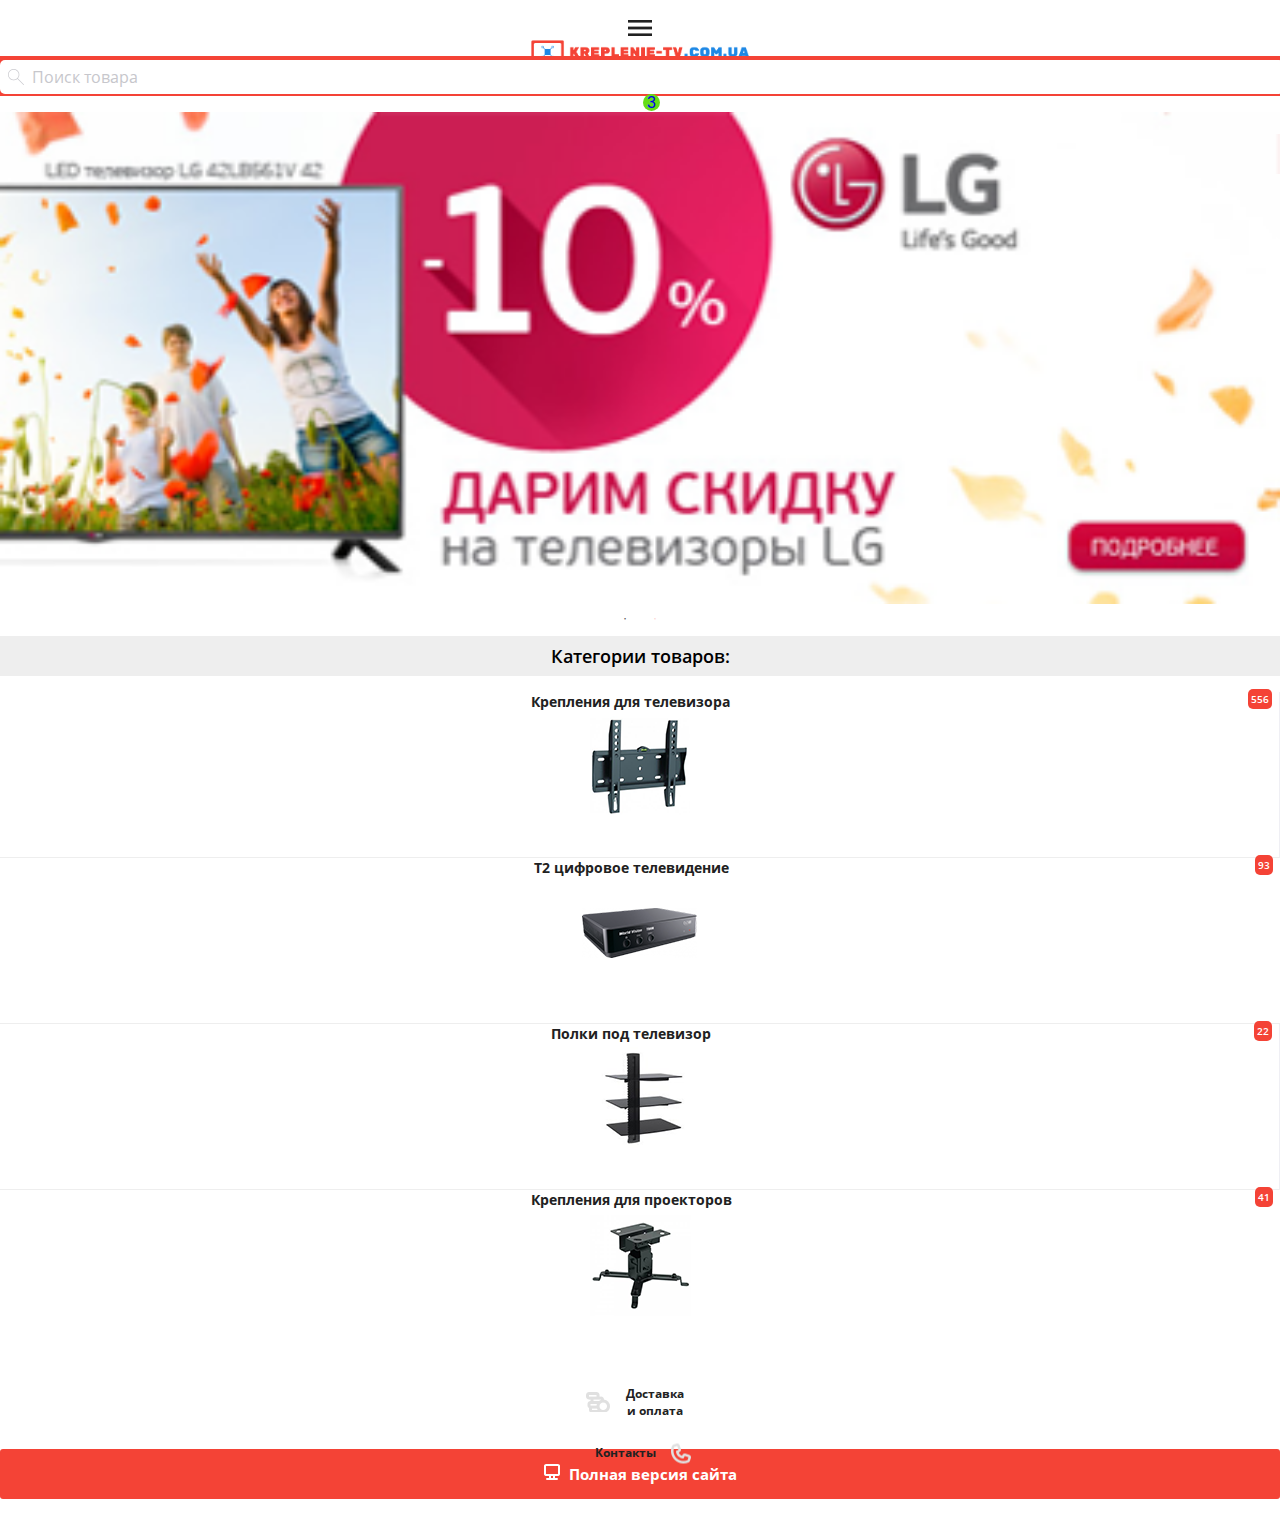
==== commit 6d954183: "Update index.html" ====
--- a/index.html
+++ b/index.html
@@ -8,13 +8,6 @@
         <meta name="viewport" content="width=device-width, initial-scale=1">
         <link rel="apple-touch-icon" href="apple-touch-icon.png">
 
-        <link rel="stylesheet" href="css/normalize.min.css">
-        <link rel="stylesheet" href="css/fonts.css">
-        <link rel="stylesheet" href="libs/bootstrap-3.3.7-dist/css/bootstrap.min.css">
-        <link rel="stylesheet" href="libs/slick-1.8.0/slick/slick.css">
-        <link rel="stylesheet" href="libs/slick-1.8.0/slick/slick-theme.css">
-        <link rel="stylesheet" href="libs/magnigic-popup/magnific-popup.css">
-        <link rel="stylesheet" href="libs/UI/jquery-ui.min.css">
         <link rel="stylesheet" href="css/main.css">
 
     </head>
@@ -540,4 +533,4 @@
         <script src="libs/UI/jquery-ui.min.js"></script>
         <script src="js/common.js"></script>
     </body>
-</html>+</html>
--- a/css/main.css
+++ b/css/main.css
@@ -1,1839 +1,3 @@
-@charset "UTF-8";
-/* ==========================================================================
-   Author's custom styles
-   ========================================================================== */
-body {
-  margin: 0;
-  padding: 0; }
-
-.wrapper {
-  min-width: 320px; }
-  .wrapper button {
-    outline: none; }
-
-.header {
-  margin-top: 16px;
-  margin-bottom: 16px;
-  height: 24px; }
-
-a:visited, a:hover {
-  text-decoration: none; }
-
-/*===============MENU=======================*/
-.main-menu {
-  display: none;
-  width: 245px;
-  background: #fff;
-  position: fixed;
-  top: 0;
-  left: 0;
-  overflow-y: auto;
-  z-index: 999;
-  padding: 0;
-  box-shadow: 1px 0px 11px 0px #ccc;
-  bottom: 0;
-  padding-top: 52px; }
-  .main-menu li {
-    display: block;
-    margin: 0;
-    padding: 0;
-    height: 38px;
-    margin-top: 4px;
-    border-bottom: solid 1px #efeff4;
-    line-height: 38px; }
-    .main-menu li a {
-      display: block; }
-    .main-menu li .text {
-      display: block;
-      font-size: 12px;
-      font-family: "OpenSansSemiBold", sans-serif;
-      color: #212121; }
-    .main-menu li .icon {
-      margin: 0 12px;
-      width: 32px;
-      display: block;
-      float: left;
-      height: 32px;
-      background-image: url("../img/menusprite.png");
-      background-repeat: no-repeat;
-      background-position: center; }
-
-.main-menu li:nth-child(1) .icon {
-  background-position: center 8px; }
-
-.main-menu li:nth-child(2) .icon {
-  background-position: center -29px; }
-
-.main-menu li:nth-child(3) .icon {
-  background-position: center -67px; }
-
-.main-menu li:nth-child(4) .icon {
-  background-position: center -104px; }
-
-.main-menu li:nth-child(5) .icon {
-  background-position: center -142px; }
-
-.main-menu li:nth-child(6) .icon {
-  background-position: center -180px; }
-
-.main-menu li:nth-child(7) .icon {
-  background-position: center -218px; }
-
-/*==========MENU ACTIVE JS STYLES==============*/
-.fix {
-  display: none; }
-
-.logo-fix {
-  height: 56px;
-  margin-top: -16px;
-  line-height: 52px;
-  padding: 16px;
-  position: fixed;
-  z-index: 9999;
-  background: #fff;
-  opacity: 1; }
-
-.close-menu {
-  display: none;
-  height: 52px;
-  margin: 0;
-  padding: 0;
-  margin-top: -16px;
-  position: fixed;
-  width: 245px; }
-
-i.close {
-  width: 54px;
-  height: 56px;
-  display: none;
-  position: absolute;
-  top: 0px;
-  left: 191px;
-  background-color: #bbbbec;
-  background-image: url("../img/close.png");
-  background-repeat: no-repeat;
-  background-position: center;
-  opacity: 1; }
-
-.image-fix {
-  width: 170px !important; }
-
-.profile-fix {
-  float: right; }
-
-.menu .burger {
-  display: block;
-  background-image: url("../img/burger.png");
-  height: 24px;
-  background-repeat: no-repeat;
-  background-position: 50%; }
-
-.logo a {
-  display: block;
-  background-image: url("../img/logo_clear.png");
-  height: 24px;
-  background-repeat: no-repeat;
-  background-position: 50%;
-  -webkit-background-size: contain;
-  background-size: contain;
-  width: 164px; }
-
-.logo img {
-  display: block;
-  max-height: 24px; }
-
-.logo .centred {
-  width: auto;
-  margin: 0 auto;
-  display: block; }
-
-.profile a {
-  display: block;
-  background-image: url("../img/profile.png");
-  height: 24px;
-  background-repeat: no-repeat;
-  background-position: 50%; }
-
-/*===========Contacts============*/
-.contacts, .delivery-section, .catalog-section, .basked-section, .filter-section {
-  padding-left: 15px;
-  padding-right: 15px;
-  display: none;
-  position: absolute;
-  width: 100%;
-  background-color: #ffffff;
-  z-index: 999;
-  overflow: scroll;
-  top: 0;
-  min-height: 100%;
-  right: 0;
-  min-height: 400px;
-  background-color: transparent; }
-  .contacts .wrap, .delivery-section .wrap, .catalog-section .wrap, .basked-section .wrap, .filter-section .wrap {
-    width: 288px;
-    padding: 0 15px;
-    margin: 0 auto;
-    background-color: #fff;
-    box-shadow: 0px 0px 20px 0px #ccc; }
-  .contacts .contact__header, .delivery-section .contact__header, .catalog-section .contact__header, .basked-section .contact__header, .filter-section .contact__header {
-    height: 56px;
-    position: relative; }
-  .contacts .contacts-close, .contacts .delivery-close, .contacts .catalog-section-close, .contacts .basked-section-close, .contacts .filter-section-close, .delivery-section .contacts-close, .delivery-section .delivery-close, .delivery-section .catalog-section-close, .delivery-section .basked-section-close, .delivery-section .filter-section-close, .catalog-section .contacts-close, .catalog-section .delivery-close, .catalog-section .catalog-section-close, .catalog-section .basked-section-close, .catalog-section .filter-section-close, .basked-section .contacts-close, .basked-section .delivery-close, .basked-section .catalog-section-close, .basked-section .basked-section-close, .basked-section .filter-section-close, .filter-section .contacts-close, .filter-section .delivery-close, .filter-section .catalog-section-close, .filter-section .basked-section-close, .filter-section .filter-section-close {
-    width: 54px;
-    height: 56px;
-    position: absolute;
-    top: 0px;
-    right: 1px;
-    background-color: #efeff4;
-    background-image: url(../img/close.png);
-    background-repeat: no-repeat;
-    background-position: center;
-    opacity: 1;
-    margin: 0px -16px; }
-  .contacts h3, .delivery-section h3, .catalog-section h3, .basked-section h3, .filter-section h3 {
-    font-family: "OpenSansBold", sans-serif;
-    display: block;
-    height: 56px;
-    line-height: 56px;
-    font-size: 16px;
-    margin-top: 0px; }
-  .contacts .address, .contacts .plane, .contacts .plan-call, .contacts .phones, .contacts .phones, .contacts .delivery-from-stock, .contacts .ukrainian-delivery, .contacts .address-delivery, .delivery-section .address, .delivery-section .plane, .delivery-section .plan-call, .delivery-section .phones, .delivery-section .phones, .delivery-section .delivery-from-stock, .delivery-section .ukrainian-delivery, .delivery-section .address-delivery, .catalog-section .address, .catalog-section .plane, .catalog-section .plan-call, .catalog-section .phones, .catalog-section .phones, .catalog-section .delivery-from-stock, .catalog-section .ukrainian-delivery, .catalog-section .address-delivery, .basked-section .address, .basked-section .plane, .basked-section .plan-call, .basked-section .phones, .basked-section .phones, .basked-section .delivery-from-stock, .basked-section .ukrainian-delivery, .basked-section .address-delivery, .filter-section .address, .filter-section .plane, .filter-section .plan-call, .filter-section .phones, .filter-section .phones, .filter-section .delivery-from-stock, .filter-section .ukrainian-delivery, .filter-section .address-delivery {
-    margin-bottom: 30px; }
-  .contacts .phones, .delivery-section .phones, .catalog-section .phones, .basked-section .phones, .filter-section .phones {
-    padding-bottom: 30px; }
-  .contacts .contacts-icon, .delivery-section .contacts-icon, .catalog-section .contacts-icon, .basked-section .contacts-icon, .filter-section .contacts-icon {
-    display: block;
-    float: left;
-    position: relative;
-    top: -3px;
-    padding-right: 10px; }
-  .contacts .contacts-header, .delivery-section .contacts-header, .catalog-section .contacts-header, .basked-section .contacts-header, .filter-section .contacts-header {
-    display: block;
-    font: 14px "OpenSansSemibold", sans-serif;
-    margin-bottom: 12px; }
-  .contacts .contacts-text, .delivery-section .contacts-text, .catalog-section .contacts-text, .basked-section .contacts-text, .filter-section .contacts-text {
-    display: block;
-    font: 12px "OpenSansRegular", sans-serif;
-    font-smoothing: antialiased;
-    -webkit-font-smoothing: antialiased;
-    text-shadow: #333 0 0 1px;
-    color: #212121;
-    line-height: 22px;
-    margin-bottom: 16px;
-    padding-bottom: 16px; }
-  .contacts .phones ul, .delivery-section .phones ul, .catalog-section .phones ul, .basked-section .phones ul, .filter-section .phones ul {
-    display: block;
-    margin: 0;
-    padding: 0; }
-    .contacts .phones ul li, .delivery-section .phones ul li, .catalog-section .phones ul li, .basked-section .phones ul li, .filter-section .phones ul li {
-      list-style-type: none;
-      margin: 0;
-      padding: 0;
-      line-height: 28px; }
-      .contacts .phones ul li .mail_contacts, .delivery-section .phones ul li .mail_contacts, .catalog-section .phones ul li .mail_contacts, .basked-section .phones ul li .mail_contacts, .filter-section .phones ul li .mail_contacts {
-        color: #212121;
-        height: 100%;
-        display: block; }
-        .contacts .phones ul li .mail_contacts:before, .delivery-section .phones ul li .mail_contacts:before, .catalog-section .phones ul li .mail_contacts:before, .basked-section .phones ul li .mail_contacts:before, .filter-section .phones ul li .mail_contacts:before {
-          content: "";
-          display: block;
-          float: left;
-          width: 20px;
-          min-height: 100%;
-          background-image: url(../img/mail.png);
-          height: 28px;
-          background-position: 0 50%;
-          background-repeat: no-repeat; }
-      .contacts .phones ul li a, .delivery-section .phones ul li a, .catalog-section .phones ul li a, .basked-section .phones ul li a, .filter-section .phones ul li a {
-        text-shadow: none; }
-      .contacts .phones ul li span, .delivery-section .phones ul li span, .catalog-section .phones ul li span, .basked-section .phones ul li span, .filter-section .phones ul li span {
-        text-shadow: none; }
-
-/*==========DELIVERY BLOCK=======================*/
-.delivery-section {
-  display: none; }
-
-/*============SECONDARY HEADER===================*/
-.search_row, .item-wrap, .catalog-wrap {
-  height: 40px;
-  background-color: #f44336; }
-  .search_row .search-item-container, .item-wrap .search-item-container, .catalog-wrap .search-item-container {
-    background-color: #fff; }
-  .search_row a, .item-wrap a, .catalog-wrap a {
-    display: block; }
-  .search_row .search-header, .item-wrap .search-header, .catalog-wrap .search-header {
-    display: inline-block;
-    font: 14px "OpenSansBold", sans-serif;
-    color: #fff;
-    line-height: 40px;
-    position: relative; }
-    .search_row .search-header .show_catalog, .item-wrap .search-header .show_catalog, .catalog-wrap .search-header .show_catalog {
-      display: block;
-      margin: 0;
-      padding: 0;
-      background-color: transparent;
-      border: none; }
-    .search_row .search-header .dropdown-button, .item-wrap .search-header .dropdown-button, .catalog-wrap .search-header .dropdown-button {
-      display: block;
-      color: #445;
-      position: absolute;
-      z-index: 999;
-      left: 100%;
-      padding-left: 5px;
-      top: 0; }
-    .search_row .search-header .dropdown-catalog, .item-wrap .search-header .dropdown-catalog, .catalog-wrap .search-header .dropdown-catalog {
-      display: none;
-      padding: 0;
-      margin: 0;
-      position: absolute;
-      z-index: 999; }
-    .search_row .search-header .dropdown-item, .item-wrap .search-header .dropdown-item, .catalog-wrap .search-header .dropdown-item {
-      display: block;
-      padding: 0;
-      margin: 0; }
-  .search_row .search-input, .item-wrap .search-input, .catalog-wrap .search-input {
-    background-image: url("../img/search.png");
-    background-position: 8px center;
-    background-repeat: no-repeat;
-    text-indent: 30px;
-    font-family: "OpenSansRegular";
-    height: 32px;
-    margin-top: 4px;
-    width: 100%;
-    border-radius: 5px;
-    border: none;
-    color: #333333;
-    outline: none; }
-    .search_row .search-input:after, .item-wrap .search-input:after, .catalog-wrap .search-input:after {
-      content: "test";
-      display: block;
-      width: 20px;
-      background-color: #f00;
-      height: 40px; }
-    .search_row .search-input::placeholder, .item-wrap .search-input::placeholder, .catalog-wrap .search-input::placeholder {
-      color: #c7c7cc;
-      opacity: 1;
-      /* Firefox */ }
-    .search_row .search-input:-ms-input-placeholder, .item-wrap .search-input:-ms-input-placeholder, .catalog-wrap .search-input:-ms-input-placeholder {
-      color: #c7c7cc; }
-    .search_row .search-input::-ms-input-placeholder, .item-wrap .search-input::-ms-input-placeholder, .catalog-wrap .search-input::-ms-input-placeholder {
-      color: #c7c7cc; }
-  .search_row .header-icon, .item-wrap .header-icon, .catalog-wrap .header-icon {
-    display: block; }
-  .search_row .heard-icon, .search_row .bucket-icon, .search_row .search-icon, .item-wrap .heard-icon, .item-wrap .bucket-icon, .item-wrap .search-icon, .catalog-wrap .heard-icon, .catalog-wrap .bucket-icon, .catalog-wrap .search-icon {
-    display: block;
-    background-image: url("../img/heard.png");
-    width: 18px;
-    height: 40px;
-    line-height: 40px;
-    background-repeat: no-repeat;
-    background-position: center;
-    position: relative;
-    margin: 0 auto; }
-  .search_row .active, .item-wrap .active, .catalog-wrap .active {
-    background: #d32f2f; }
-  .search_row .shops, .item-wrap .shops, .catalog-wrap .shops {
-    padding-left: 0; }
-  .search_row .how-many, .item-wrap .how-many, .catalog-wrap .how-many {
-    position: absolute;
-    top: -10px;
-    right: -5px;
-    border-radius: 50%;
-    background: #64dd17;
-    height: 17px;
-    min-width: 17px;
-    line-height: 17px;
-    text-align: center;
-    top: 0;
-    left: 12px; }
-  .search_row .bucket-icon, .item-wrap .bucket-icon, .catalog-wrap .bucket-icon {
-    background-image: url(../img/bucket.png);
-    width: 27px;
-    padding: 0;
-    margin: 0 auto; }
-  .search_row .search-icon, .item-wrap .search-icon, .catalog-wrap .search-icon {
-    background-image: url("../img/search-white.png");
-    width: 27px; }
-
-.dropdown-search {
-  background-color: #d32f2f;
-  display: none; }
-
-.active {
-  display: block; }
-
-.catalog-section .catalog-list, .catalog-section .filter-list, .filter-section .catalog-list, .filter-section .filter-list {
-  display: block;
-  margin: 0;
-  padding: 0; }
-  .catalog-section .catalog-list .catalog-item, .catalog-section .catalog-list .catalog-subcategory-item, .catalog-section .catalog-list .filter-item, .catalog-section .catalog-list .filter-subcategory-item, .catalog-section .filter-list .catalog-item, .catalog-section .filter-list .catalog-subcategory-item, .catalog-section .filter-list .filter-item, .catalog-section .filter-list .filter-subcategory-item, .filter-section .catalog-list .catalog-item, .filter-section .catalog-list .catalog-subcategory-item, .filter-section .catalog-list .filter-item, .filter-section .catalog-list .filter-subcategory-item, .filter-section .filter-list .catalog-item, .filter-section .filter-list .catalog-subcategory-item, .filter-section .filter-list .filter-item, .filter-section .filter-list .filter-subcategory-item {
-    display: block;
-    margin: 0;
-    border-bottom: 1px solid #efeff4;
-    background-color: #fff;
-    margin: 0 -14px;
-    padding: 0px 14px;
-    position: relative; }
-    .catalog-section .catalog-list .catalog-item:before, .catalog-section .catalog-list .catalog-item:after, .catalog-section .catalog-list .catalog-subcategory-item:before, .catalog-section .catalog-list .catalog-subcategory-item:after, .catalog-section .catalog-list .filter-item:before, .catalog-section .catalog-list .filter-item:after, .catalog-section .catalog-list .filter-subcategory-item:before, .catalog-section .catalog-list .filter-subcategory-item:after, .catalog-section .filter-list .catalog-item:before, .catalog-section .filter-list .catalog-item:after, .catalog-section .filter-list .catalog-subcategory-item:before, .catalog-section .filter-list .catalog-subcategory-item:after, .catalog-section .filter-list .filter-item:before, .catalog-section .filter-list .filter-item:after, .catalog-section .filter-list .filter-subcategory-item:before, .catalog-section .filter-list .filter-subcategory-item:after, .filter-section .catalog-list .catalog-item:before, .filter-section .catalog-list .catalog-item:after, .filter-section .catalog-list .catalog-subcategory-item:before, .filter-section .catalog-list .catalog-subcategory-item:after, .filter-section .catalog-list .filter-item:before, .filter-section .catalog-list .filter-item:after, .filter-section .catalog-list .filter-subcategory-item:before, .filter-section .catalog-list .filter-subcategory-item:after, .filter-section .filter-list .catalog-item:before, .filter-section .filter-list .catalog-item:after, .filter-section .filter-list .catalog-subcategory-item:before, .filter-section .filter-list .catalog-subcategory-item:after, .filter-section .filter-list .filter-item:before, .filter-section .filter-list .filter-item:after, .filter-section .filter-list .filter-subcategory-item:before, .filter-section .filter-list .filter-subcategory-item:after {
-      content: "";
-      display: inline-block;
-      width: 16px;
-      height: 16px;
-      background-image: url("../img/list-before-icon.png");
-      position: absolute;
-      line-height: 46px;
-      top: 15px; }
-    .catalog-section .catalog-list .catalog-item:after, .catalog-section .catalog-list .catalog-subcategory-item:after, .catalog-section .catalog-list .filter-item:after, .catalog-section .catalog-list .filter-subcategory-item:after, .catalog-section .filter-list .catalog-item:after, .catalog-section .filter-list .catalog-subcategory-item:after, .catalog-section .filter-list .filter-item:after, .catalog-section .filter-list .filter-subcategory-item:after, .filter-section .catalog-list .catalog-item:after, .filter-section .catalog-list .catalog-subcategory-item:after, .filter-section .catalog-list .filter-item:after, .filter-section .catalog-list .filter-subcategory-item:after, .filter-section .filter-list .catalog-item:after, .filter-section .filter-list .catalog-subcategory-item:after, .filter-section .filter-list .filter-item:after, .filter-section .filter-list .filter-subcategory-item:after {
-      right: 0;
-      background-image: url("../img/red-arrow.png");
-      background-position: 50% 50%;
-      background-repeat: no-repeat;
-      width: 12px;
-      height: 12px;
-      top: 18px;
-      right: 14px; }
-    .catalog-section .catalog-list .catalog-item:first-child, .catalog-section .catalog-list .catalog-subcategory-item:first-child, .catalog-section .catalog-list .filter-item:first-child, .catalog-section .catalog-list .filter-subcategory-item:first-child, .catalog-section .filter-list .catalog-item:first-child, .catalog-section .filter-list .catalog-subcategory-item:first-child, .catalog-section .filter-list .filter-item:first-child, .catalog-section .filter-list .filter-subcategory-item:first-child, .filter-section .catalog-list .catalog-item:first-child, .filter-section .catalog-list .catalog-subcategory-item:first-child, .filter-section .catalog-list .filter-item:first-child, .filter-section .catalog-list .filter-subcategory-item:first-child, .filter-section .filter-list .catalog-item:first-child, .filter-section .filter-list .catalog-subcategory-item:first-child, .filter-section .filter-list .filter-item:first-child, .filter-section .filter-list .filter-subcategory-item:first-child {
-      border-top: 1px solid #efeff4; }
-    .catalog-section .catalog-list .catalog-item .catalog-link, .catalog-section .catalog-list .catalog-item .catalog-subcategory-link, .catalog-section .catalog-list .catalog-item .filter-link, .catalog-section .catalog-list .catalog-item .filter-subcategory-link, .catalog-section .catalog-list .catalog-subcategory-item .catalog-link, .catalog-section .catalog-list .catalog-subcategory-item .catalog-subcategory-link, .catalog-section .catalog-list .catalog-subcategory-item .filter-link, .catalog-section .catalog-list .catalog-subcategory-item .filter-subcategory-link, .catalog-section .catalog-list .filter-item .catalog-link, .catalog-section .catalog-list .filter-item .catalog-subcategory-link, .catalog-section .catalog-list .filter-item .filter-link, .catalog-section .catalog-list .filter-item .filter-subcategory-link, .catalog-section .catalog-list .filter-subcategory-item .catalog-link, .catalog-section .catalog-list .filter-subcategory-item .catalog-subcategory-link, .catalog-section .catalog-list .filter-subcategory-item .filter-link, .catalog-section .catalog-list .filter-subcategory-item .filter-subcategory-link, .catalog-section .filter-list .catalog-item .catalog-link, .catalog-section .filter-list .catalog-item .catalog-subcategory-link, .catalog-section .filter-list .catalog-item .filter-link, .catalog-section .filter-list .catalog-item .filter-subcategory-link, .catalog-section .filter-list .catalog-subcategory-item .catalog-link, .catalog-section .filter-list .catalog-subcategory-item .catalog-subcategory-link, .catalog-section .filter-list .catalog-subcategory-item .filter-link, .catalog-section .filter-list .catalog-subcategory-item .filter-subcategory-link, .catalog-section .filter-list .filter-item .catalog-link, .catalog-section .filter-list .filter-item .catalog-subcategory-link, .catalog-section .filter-list .filter-item .filter-link, .catalog-section .filter-list .filter-item .filter-subcategory-link, .catalog-section .filter-list .filter-subcategory-item .catalog-link, .catalog-section .filter-list .filter-subcategory-item .catalog-subcategory-link, .catalog-section .filter-list .filter-subcategory-item .filter-link, .catalog-section .filter-list .filter-subcategory-item .filter-subcategory-link, .filter-section .catalog-list .catalog-item .catalog-link, .filter-section .catalog-list .catalog-item .catalog-subcategory-link, .filter-section .catalog-list .catalog-item .filter-link, .filter-section .catalog-list .catalog-item .filter-subcategory-link, .filter-section .catalog-list .catalog-subcategory-item .catalog-link, .filter-section .catalog-list .catalog-subcategory-item .catalog-subcategory-link, .filter-section .catalog-list .catalog-subcategory-item .filter-link, .filter-section .catalog-list .catalog-subcategory-item .filter-subcategory-link, .filter-section .catalog-list .filter-item .catalog-link, .filter-section .catalog-list .filter-item .catalog-subcategory-link, .filter-section .catalog-list .filter-item .filter-link, .filter-section .catalog-list .filter-item .filter-subcategory-link, .filter-section .catalog-list .filter-subcategory-item .catalog-link, .filter-section .catalog-list .filter-subcategory-item .catalog-subcategory-link, .filter-section .catalog-list .filter-subcategory-item .filter-link, .filter-section .catalog-list .filter-subcategory-item .filter-subcategory-link, .filter-section .filter-list .catalog-item .catalog-link, .filter-section .filter-list .catalog-item .catalog-subcategory-link, .filter-section .filter-list .catalog-item .filter-link, .filter-section .filter-list .catalog-item .filter-subcategory-link, .filter-section .filter-list .catalog-subcategory-item .catalog-link, .filter-section .filter-list .catalog-subcategory-item .catalog-subcategory-link, .filter-section .filter-list .catalog-subcategory-item .filter-link, .filter-section .filter-list .catalog-subcategory-item .filter-subcategory-link, .filter-section .filter-list .filter-item .catalog-link, .filter-section .filter-list .filter-item .catalog-subcategory-link, .filter-section .filter-list .filter-item .filter-link, .filter-section .filter-list .filter-item .filter-subcategory-link, .filter-section .filter-list .filter-subcategory-item .catalog-link, .filter-section .filter-list .filter-subcategory-item .catalog-subcategory-link, .filter-section .filter-list .filter-subcategory-item .filter-link, .filter-section .filter-list .filter-subcategory-item .filter-subcategory-link {
-      font: 14px "OpenSansSemiBold", sans-serif;
-      color: #212121;
-      text-indent: 30px;
-      min-height: 46px;
-      display: flex;
-      align-items: center; }
-      .catalog-section .catalog-list .catalog-item .catalog-link:hover, .catalog-section .catalog-list .catalog-item .catalog-link:visited, .catalog-section .catalog-list .catalog-item .catalog-subcategory-link:hover, .catalog-section .catalog-list .catalog-item .catalog-subcategory-link:visited, .catalog-section .catalog-list .catalog-item .filter-link:hover, .catalog-section .catalog-list .catalog-item .filter-link:visited, .catalog-section .catalog-list .catalog-item .filter-subcategory-link:hover, .catalog-section .catalog-list .catalog-item .filter-subcategory-link:visited, .catalog-section .catalog-list .catalog-subcategory-item .catalog-link:hover, .catalog-section .catalog-list .catalog-subcategory-item .catalog-link:visited, .catalog-section .catalog-list .catalog-subcategory-item .catalog-subcategory-link:hover, .catalog-section .catalog-list .catalog-subcategory-item .catalog-subcategory-link:visited, .catalog-section .catalog-list .catalog-subcategory-item .filter-link:hover, .catalog-section .catalog-list .catalog-subcategory-item .filter-link:visited, .catalog-section .catalog-list .catalog-subcategory-item .filter-subcategory-link:hover, .catalog-section .catalog-list .catalog-subcategory-item .filter-subcategory-link:visited, .catalog-section .catalog-list .filter-item .catalog-link:hover, .catalog-section .catalog-list .filter-item .catalog-link:visited, .catalog-section .catalog-list .filter-item .catalog-subcategory-link:hover, .catalog-section .catalog-list .filter-item .catalog-subcategory-link:visited, .catalog-section .catalog-list .filter-item .filter-link:hover, .catalog-section .catalog-list .filter-item .filter-link:visited, .catalog-section .catalog-list .filter-item .filter-subcategory-link:hover, .catalog-section .catalog-list .filter-item .filter-subcategory-link:visited, .catalog-section .catalog-list .filter-subcategory-item .catalog-link:hover, .catalog-section .catalog-list .filter-subcategory-item .catalog-link:visited, .catalog-section .catalog-list .filter-subcategory-item .catalog-subcategory-link:hover, .catalog-section .catalog-list .filter-subcategory-item .catalog-subcategory-link:visited, .catalog-section .catalog-list .filter-subcategory-item .filter-link:hover, .catalog-section .catalog-list .filter-subcategory-item .filter-link:visited, .catalog-section .catalog-list .filter-subcategory-item .filter-subcategory-link:hover, .catalog-section .catalog-list .filter-subcategory-item .filter-subcategory-link:visited, .catalog-section .filter-list .catalog-item .catalog-link:hover, .catalog-section .filter-list .catalog-item .catalog-link:visited, .catalog-section .filter-list .catalog-item .catalog-subcategory-link:hover, .catalog-section .filter-list .catalog-item .catalog-subcategory-link:visited, .catalog-section .filter-list .catalog-item .filter-link:hover, .catalog-section .filter-list .catalog-item .filter-link:visited, .catalog-section .filter-list .catalog-item .filter-subcategory-link:hover, .catalog-section .filter-list .catalog-item .filter-subcategory-link:visited, .catalog-section .filter-list .catalog-subcategory-item .catalog-link:hover, .catalog-section .filter-list .catalog-subcategory-item .catalog-link:visited, .catalog-section .filter-list .catalog-subcategory-item .catalog-subcategory-link:hover, .catalog-section .filter-list .catalog-subcategory-item .catalog-subcategory-link:visited, .catalog-section .filter-list .catalog-subcategory-item .filter-link:hover, .catalog-section .filter-list .catalog-subcategory-item .filter-link:visited, .catalog-section .filter-list .catalog-subcategory-item .filter-subcategory-link:hover, .catalog-section .filter-list .catalog-subcategory-item .filter-subcategory-link:visited, .catalog-section .filter-list .filter-item .catalog-link:hover, .catalog-section .filter-list .filter-item .catalog-link:visited, .catalog-section .filter-list .filter-item .catalog-subcategory-link:hover, .catalog-section .filter-list .filter-item .catalog-subcategory-link:visited, .catalog-section .filter-list .filter-item .filter-link:hover, .catalog-section .filter-list .filter-item .filter-link:visited, .catalog-section .filter-list .filter-item .filter-subcategory-link:hover, .catalog-section .filter-list .filter-item .filter-subcategory-link:visited, .catalog-section .filter-list .filter-subcategory-item .catalog-link:hover, .catalog-section .filter-list .filter-subcategory-item .catalog-link:visited, .catalog-section .filter-list .filter-subcategory-item .catalog-subcategory-link:hover, .catalog-section .filter-list .filter-subcategory-item .catalog-subcategory-link:visited, .catalog-section .filter-list .filter-subcategory-item .filter-link:hover, .catalog-section .filter-list .filter-subcategory-item .filter-link:visited, .catalog-section .filter-list .filter-subcategory-item .filter-subcategory-link:hover, .catalog-section .filter-list .filter-subcategory-item .filter-subcategory-link:visited, .filter-section .catalog-list .catalog-item .catalog-link:hover, .filter-section .catalog-list .catalog-item .catalog-link:visited, .filter-section .catalog-list .catalog-item .catalog-subcategory-link:hover, .filter-section .catalog-list .catalog-item .catalog-subcategory-link:visited, .filter-section .catalog-list .catalog-item .filter-link:hover, .filter-section .catalog-list .catalog-item .filter-link:visited, .filter-section .catalog-list .catalog-item .filter-subcategory-link:hover, .filter-section .catalog-list .catalog-item .filter-subcategory-link:visited, .filter-section .catalog-list .catalog-subcategory-item .catalog-link:hover, .filter-section .catalog-list .catalog-subcategory-item .catalog-link:visited, .filter-section .catalog-list .catalog-subcategory-item .catalog-subcategory-link:hover, .filter-section .catalog-list .catalog-subcategory-item .catalog-subcategory-link:visited, .filter-section .catalog-list .catalog-subcategory-item .filter-link:hover, .filter-section .catalog-list .catalog-subcategory-item .filter-link:visited, .filter-section .catalog-list .catalog-subcategory-item .filter-subcategory-link:hover, .filter-section .catalog-list .catalog-subcategory-item .filter-subcategory-link:visited, .filter-section .catalog-list .filter-item .catalog-link:hover, .filter-section .catalog-list .filter-item .catalog-link:visited, .filter-section .catalog-list .filter-item .catalog-subcategory-link:hover, .filter-section .catalog-list .filter-item .catalog-subcategory-link:visited, .filter-section .catalog-list .filter-item .filter-link:hover, .filter-section .catalog-list .filter-item .filter-link:visited, .filter-section .catalog-list .filter-item .filter-subcategory-link:hover, .filter-section .catalog-list .filter-item .filter-subcategory-link:visited, .filter-section .catalog-list .filter-subcategory-item .catalog-link:hover, .filter-section .catalog-list .filter-subcategory-item .catalog-link:visited, .filter-section .catalog-list .filter-subcategory-item .catalog-subcategory-link:hover, .filter-section .catalog-list .filter-subcategory-item .catalog-subcategory-link:visited, .filter-section .catalog-list .filter-subcategory-item .filter-link:hover, .filter-section .catalog-list .filter-subcategory-item .filter-link:visited, .filter-section .catalog-list .filter-subcategory-item .filter-subcategory-link:hover, .filter-section .catalog-list .filter-subcategory-item .filter-subcategory-link:visited, .filter-section .filter-list .catalog-item .catalog-link:hover, .filter-section .filter-list .catalog-item .catalog-link:visited, .filter-section .filter-list .catalog-item .catalog-subcategory-link:hover, .filter-section .filter-list .catalog-item .catalog-subcategory-link:visited, .filter-section .filter-list .catalog-item .filter-link:hover, .filter-section .filter-list .catalog-item .filter-link:visited, .filter-section .filter-list .catalog-item .filter-subcategory-link:hover, .filter-section .filter-list .catalog-item .filter-subcategory-link:visited, .filter-section .filter-list .catalog-subcategory-item .catalog-link:hover, .filter-section .filter-list .catalog-subcategory-item .catalog-link:visited, .filter-section .filter-list .catalog-subcategory-item .catalog-subcategory-link:hover, .filter-section .filter-list .catalog-subcategory-item .catalog-subcategory-link:visited, .filter-section .filter-list .catalog-subcategory-item .filter-link:hover, .filter-section .filter-list .catalog-subcategory-item .filter-link:visited, .filter-section .filter-list .catalog-subcategory-item .filter-subcategory-link:hover, .filter-section .filter-list .catalog-subcategory-item .filter-subcategory-link:visited, .filter-section .filter-list .filter-item .catalog-link:hover, .filter-section .filter-list .filter-item .catalog-link:visited, .filter-section .filter-list .filter-item .catalog-subcategory-link:hover, .filter-section .filter-list .filter-item .catalog-subcategory-link:visited, .filter-section .filter-list .filter-item .filter-link:hover, .filter-section .filter-list .filter-item .filter-link:visited, .filter-section .filter-list .filter-item .filter-subcategory-link:hover, .filter-section .filter-list .filter-item .filter-subcategory-link:visited, .filter-section .filter-list .filter-subcategory-item .catalog-link:hover, .filter-section .filter-list .filter-subcategory-item .catalog-link:visited, .filter-section .filter-list .filter-subcategory-item .catalog-subcategory-link:hover, .filter-section .filter-list .filter-subcategory-item .catalog-subcategory-link:visited, .filter-section .filter-list .filter-subcategory-item .filter-link:hover, .filter-section .filter-list .filter-subcategory-item .filter-link:visited, .filter-section .filter-list .filter-subcategory-item .filter-subcategory-link:hover, .filter-section .filter-list .filter-subcategory-item .filter-subcategory-link:visited {
-        text-decoration: none; }
-  .catalog-section .catalog-list .opened:after, .catalog-section .filter-list .opened:after, .filter-section .catalog-list .opened:after, .filter-section .filter-list .opened:after {
-    right: 0;
-    background-image: url("../img/red-arrow-down.png");
-    width: 12px;
-    height: 12px;
-    right: 20px; }
-  .catalog-section .catalog-list .catalog-subcategory, .catalog-section .catalog-list .filter-subcategory, .catalog-section .filter-list .catalog-subcategory, .catalog-section .filter-list .filter-subcategory, .filter-section .catalog-list .catalog-subcategory, .filter-section .catalog-list .filter-subcategory, .filter-section .filter-list .catalog-subcategory, .filter-section .filter-list .filter-subcategory {
-    margin: 0;
-    padding: 0; }
-  .catalog-section .catalog-list .catalog-subcategory-item, .catalog-section .catalog-list .filter-subcategory-item, .catalog-section .filter-list .catalog-subcategory-item, .catalog-section .filter-list .filter-subcategory-item, .filter-section .catalog-list .catalog-subcategory-item, .filter-section .catalog-list .filter-subcategory-item, .filter-section .filter-list .catalog-subcategory-item, .filter-section .filter-list .filter-subcategory-item {
-    padding: 0;
-    margin: 0; }
-  .catalog-section .catalog-list .catalog-subcategory-item:after, .catalog-section .catalog-list .filter-subcategory-item:after, .catalog-section .filter-list .catalog-subcategory-item:after, .catalog-section .filter-list .filter-subcategory-item:after, .filter-section .catalog-list .catalog-subcategory-item:after, .filter-section .catalog-list .filter-subcategory-item:after, .filter-section .filter-list .catalog-subcategory-item:after, .filter-section .filter-list .filter-subcategory-item:after {
-    display: none; }
-  .catalog-section .catalog-list .catalog-subcategory-item:before, .catalog-section .catalog-list .filter-subcategory-item:before, .catalog-section .filter-list .catalog-subcategory-item:before, .catalog-section .filter-list .filter-subcategory-item:before, .filter-section .catalog-list .catalog-subcategory-item:before, .filter-section .catalog-list .filter-subcategory-item:before, .filter-section .filter-list .catalog-subcategory-item:before, .filter-section .filter-list .filter-subcategory-item:before {
-    display: none; }
-
-.catalog-section .catalog-subcategory, .catalog-section .filter-subcategory, .filter-section .catalog-subcategory, .filter-section .filter-subcategory {
-  display: none; }
-
-.basked-section {
-  padding-bottom: 30px; }
-  .basked-section .basked-info span {
-    font: 14px "OpenSansSemiBold", sans-serif;
-    color: #dbdbdb;
-    height: 50px;
-    line-height: 50px; }
-  .basked-section .basked-list {
-    display: block;
-    padding: 0;
-    margin: 0; }
-    .basked-section .basked-list .basked-item {
-      display: block;
-      padding: 0;
-      margin: 0; }
-      .basked-section .basked-list .basked-item .basked-item-link {
-        display: block;
-        position: relative;
-        font: 14px "OpenSansSemiBold", sans-serif;
-        color: #212121;
-        margin-bottom: 20px; }
-        .basked-section .basked-list .basked-item .basked-item-link .removePositionBskd {
-          display: block;
-          right: 0;
-          background-color: transparent;
-          top: 0;
-          color: #f44336;
-          border: none;
-          font: 12px "OpenSansRegular", sans-serif;
-          position: absolute; }
-      .basked-section .basked-list .basked-item .form-wrap {
-        display: inline-block;
-        margin-bottom: 30px; }
-      .basked-section .basked-list .basked-item form {
-        display: flex; }
-      .basked-section .basked-list .basked-item .basked-items-amount, .basked-section .basked-list .basked-item .addItemBskd, .basked-section .basked-list .basked-item .removeItemBskd {
-        height: 50px;
-        width: 54px;
-        background-color: transparent;
-        border: 1px solid #dbdbdb;
-        text-align: center;
-        font: 18px "OpenSansBold", sans-serif;
-        color: #212121;
-        background-repeat: no-repeat;
-        background-position: 50% 50%; }
-      .basked-section .basked-list .basked-item .addItemBskd {
-        border-left: none;
-        border-radius: 0 3px 3px 0;
-        background-image: url("../img/plus.png"); }
-      .basked-section .basked-list .basked-item .removeItemBskd {
-        border-right: none;
-        border-radius: 3px 0 0 3px;
-        background-image: url("../img/minus.png"); }
-      .basked-section .basked-list .basked-item .product-price {
-        display: inline-block;
-        max-width: 33%;
-        margin: 0;
-        padding: 7px 0 0 0; }
-      .basked-section .basked-list .basked-item .product-price, .basked-section .basked-list .basked-item .items-price-total {
-        display: inline-block;
-        font: 18px "OpenSansSemiBold", sans-serif;
-        background-color: transparent;
-        vertical-align: top; }
-        .basked-section .basked-list .basked-item .product-price .product-actual-price, .basked-section .basked-list .basked-item .items-price-total .product-actual-price {
-          background-color: transparent;
-          margin-right: 0; }
-          .basked-section .basked-list .basked-item .product-price .product-actual-price .product-price-currency, .basked-section .basked-list .basked-item .items-price-total .product-actual-price .product-price-currency {
-            font-size: 0.6em; }
-  .basked-section .product-price, .basked-section .items-price-total {
-    display: inline-block;
-    font: 18px "OpenSansSemiBold", sans-serif;
-    background-color: transparent;
-    vertical-align: top; }
-    .basked-section .product-price .product-actual-price, .basked-section .items-price-total .product-actual-price {
-      background-color: transparent;
-      margin-right: 0; }
-      .basked-section .product-price .product-actual-price .product-price-currency, .basked-section .items-price-total .product-actual-price .product-price-currency {
-        font-size: 0.6em; }
-  .basked-section .items-amount-total {
-    text-align: center;
-    display: block;
-    font: 14px "OpenSansSemiBold", sans-serif; }
-  .basked-section .items-price-total {
-    font: 14px "OpenSansSemiBold", sans-serif;
-    display: block;
-    text-align: center; }
-    .basked-section .items-price-total .product-actual-price {
-      font: 20px "OpenSansBold", sans-serif;
-      margin-right: 0; }
-  .basked-section .backed-total, .basked-section .backed-buttons {
-    margin-bottom: 36px; }
-  .basked-section .backed-buttons {
-    padding-bottom: 40px; }
-    .basked-section .backed-buttons .button-full {
-      margin-bottom: 16px;
-      font-size: 14px;
-      font-family: "OpenSansSemiBold", sans-serif; }
-    .basked-section .backed-buttons .total-btn-continue {
-      font-size: 12px;
-      background-color: #fff;
-      color: #212121;
-      border: 1px solid #dbdbdb; }
-
-.filter-section .wrap {
-  padding-bottom: 30px; }
-
-.filter-section .filter-item:last-child {
-  border-bottom: none; }
-
-.filter-section #slider-range {
-  margin: 0 15px; }
-
-.filter-section .filter-price {
-  border-bottom: 1px solid #ccc;
-  margin: 0 -16px;
-  padding: 0 16px; }
-
-.filter-section .form-price-slider {
-  display: flex;
-  justify-content: space-between;
-  align-items: center; }
-
-.filter-section .to {
-  height: 1px;
-  width: 30px;
-  background: #CCCCCC;
-  margin-bottom: 20px; }
-
-.filter-section #amount-left, .filter-section #amount-right {
-  display: inline-block;
-  border: 1px solid #ccc;
-  border-radius: 3px;
-  height: 40px;
-  font: 14px "OpenSansSemibold", sans-serif;
-  text-align: center;
-  width: 33%;
-  margin-bottom: 20px; }
-  .filter-section #amount-left:last-child, .filter-section #amount-right:last-child {
-    margin-right: 0;
-    float: right; }
-
-.filter-section .filter-price {
-  padding-bottom: 20px; }
-  .filter-section .filter-price h4 {
-    font: 14px "OpenSansSemiBold", sans-serif;
-    color: #212121;
-    padding: 21px 0; }
-  .filter-section .filter-price .ui-state-default, .filter-section .filter-price .ui-widget-content .ui-state-default, .filter-section .filter-price .ui-widget-header .ui-state-default, .filter-section .filter-price .ui-button, .filter-section .filter-price html .ui-button.ui-state-disabled:hover, .filter-section .filter-price html .ui-button.ui-state-disabled:active {
-    background: #f6f6f6;
-    font-weight: normal;
-    color: #454545;
-    border-radius: 50%;
-    height: 22px;
-    width: 22px;
-    border: solid 4px #1e88e5;
-    outline: none; }
-  .filter-section .filter-price .ui-slider-horizontal .ui-slider-handle {
-    top: -.6em;
-    margin-left: -.5em; }
-  .filter-section .filter-price .ui-slider-horizontal .ui-slider-range {
-    top: 0;
-    height: 100%;
-    background-color: #1e88e5; }
-  .filter-section .filter-price .ui-widget.ui-widget-content {
-    height: 4px;
-    border: none;
-    background-color: #eeeeee; }
-
-.filter-section .filter-list .filter-item .filter-subcategory-item {
-  border: none;
-  margin: 20px 0; }
-
-.filter-section .filter-list .filter-item:before {
-  display: none; }
-
-.filter-section .filter-list .filter-item:after {
-  background-image: url("../img/blue-arrow.png"); }
-
-.filter-section .filter-list .filter-item .filter-link {
-  text-indent: 0; }
-
-.filter-section .filter-list .opened:after {
-  background-image: url("../img/blue-arrow-down.png"); }
-
-.filter-section .filter-list .check-list {
-  font: 14px "OpenSansRegular", sans-serif;
-  display: flex;
-  align-items: center;
-  min-height: 24px;
-  border: none; }
-  .filter-section .filter-list .check-list input {
-    display: none; }
-  .filter-section .filter-list .check-list input + span {
-    display: inline-block;
-    height: 24px;
-    width: 24px;
-    background-image: url("../img/check-empty.png");
-    margin-right: 16px; }
-  .filter-section .filter-list .check-list input:checked + span {
-    background-image: url("../img/check.png"); }
-
-.filter-section .filter-list .showall {
-  color: #dbdbdb;
-  border-bottom: 1px dashed #dbdbdb; }
-
-/*=================BREADCRUMBS====================*/
-.breadcrumbs {
-  margin-top: 10px;
-  font: 12px "OpenSansRegular", sans-serif;
-  margin-bottom: -3px; }
-  .breadcrumbs-list {
-    display: flex;
-    margin: 0;
-    padding: 0;
-    align-items: center;
-    height: 16px; }
-  .breadcrumbs-item {
-    list-style-type: none;
-    padding: 0;
-    margin: 0;
-    margin-left: 8px;
-    position: relative; }
-    .breadcrumbs-item:first-child {
-      margin-left: 0px; }
-    .breadcrumbs-item:after {
-      content: "";
-      position: absolute;
-      top: 0%;
-      height: 100%;
-      display: block;
-      background-image: url("../img/breadcrumb-arrow.png");
-      background-repeat: no-repeat;
-      background-position: center;
-      width: 4px;
-      left: -6px; }
-    .breadcrumbs-item:first-child:after {
-      display: none; }
-  .breadcrumbs-link {
-    text-decoration: none;
-    color: #bdbdbd;
-    display: block; }
-    .breadcrumbs-link:active, .breadcrumbs-link:hover {
-      text-decoration: none;
-      color: #bdbdbd; }
-  .breadcrumbs .active {
-    color: #212121; }
-
-/*=================SLIDER=========================*/
-.slider {
-  margin-top: 16px;
-  margin-bottom: 32px; }
-  .slider .slider-wrap {
-    display: block;
-    margin: 0;
-    padding: 0; }
-    .slider .slider-wrap .slide {
-      display: block;
-      margin: 0;
-      padding: 0; }
-      .slider .slider-wrap .slide img {
-        display: block;
-        width: 100%; }
-  .slider .slick-dots li button[aria-selected="true"],
-  .slider .slick-dots li button:before {
-    color: #f44336; }
-
-/*=================ITEMS=================*/
-.content-box h2 {
-  font: 18px "OpenSansSemibold", sans-serif;
-  text-align: center;
-  height: 40px;
-  background-color: #eeeeee;
-  line-height: 40px; }
-
-.content-box .item-container {
-  text-align: center; }
-  .content-box .item-container .item:nth-child(2n-1) {
-    border-right: solid 1px #efeff4; }
-  .content-box .item-container .item {
-    height: 165px;
-    padding: 0 15px; }
-    .content-box .item-container .item .item-box {
-      display: block;
-      margin: 0;
-      padding: 0;
-      text-decoration: none;
-      color: #212121; }
-  .content-box .item-container h3 {
-    font-family: "OpenSansBold", sans-serif;
-    font-size: 14px;
-    position: relative;
-    display: block;
-    padding-right: 18px;
-    margin-top: 0;
-    text-align: left; }
-    .content-box .item-container h3 span.how_many {
-      display: block;
-      position: absolute;
-      background: #f44336;
-      top: -3px;
-      font-size: 10px;
-      color: #fff;
-      right: -8px;
-      font-family: "OpenSansSemibold";
-      font-weight: normal;
-      padding: 3px;
-      border-radius: 5px; }
-  .content-box .item-container .img-wraper {
-    width: 136px;
-    height: 112px;
-    background-color: #fff;
-    display: inline-block; }
-  .content-box .item-container img {
-    display: inline-block; }
-
-/*===========PRODUCTS===================*/
-.product {
-  /***********slider&price**************/
-  /*********raiting***********/
-  /*raiting little*/
-  /*********raiting***********/
-  /************product in bucked****************/
-  /**************product advantages*****************/ }
-  .product-header-section-name {
-    background-color: #eeeeee;
-    font: 12px "OpenSansRegular", sans-serif;
-    height: 40px;
-    line-height: 40px;
-    margin-top: 14px; }
-  .product-header-section-text {
-    display: block;
-    text-indent: 20px;
-    background-image: url("../img/black-arrow.png");
-    background-repeat: no-repeat;
-    background-position: 0 center; }
-  .product-name {
-    font: 18px "OpenSansSemiBold", sans-serif;
-    color: #212121; }
-  .product-code {
-    display: inline-block;
-    background: #fff0b2;
-    font: 12px "OpenSansLight", sans-serif;
-    padding: 3px;
-    margin-bottom: 12px; }
-    .product-code b.code-num {
-      font-weight: normal; }
-  .product-slider {
-    display: block;
-    margin: 0;
-    padding: 0; }
-    .product-slider .slick-dots li button[aria-selected="true"],
-    .product-slider .slick-dots li button:before {
-      color: #f44336; }
-  .product-slider-item {
-    display: block;
-    text-align: center; }
-  .product-item-link {
-    display: inline-block;
-    position: relative;
-    text-decoration: none; }
-  .product-item-video-button {
-    display: block;
-    position: absolute;
-    width: 50px;
-    height: 50px;
-    top: 0;
-    right: 5%;
-    border-radius: 4px;
-    background-color: #eeeeee;
-    background-image: url(../img/videocam-icon.png);
-    background-position: center 9px;
-    background-repeat: no-repeat;
-    font: 10px "OpenSansSemiBold", sans-serif;
-    padding-top: 29px; }
-  .product-item-img {
-    display: block;
-    margin: 0 auto;
-    width: 100%; }
-  .product-price {
-    margin-top: 14px;
-    font: 32px "OpenSansSemiBold", sans-serif; }
-  .product-actual-price {
-    background-color: #fff0b2;
-    padding: 5px;
-    margin-right: 23px; }
-  .product-price-currency {
-    vertical-align: text-top;
-    font-size: .7em; }
-  .product-old-price {
-    font-size: 24px;
-    position: relative;
-    vertical-align: text-top; }
-    .product-old-price .product-nominal-price {
-      display: inline-block;
-      position: relative; }
-      .product-old-price .product-nominal-price:after {
-        content: "";
-        width: 100%;
-        display: inline-block;
-        height: 2px;
-        background: #d32f2f;
-        position: absolute;
-        top: 51%;
-        opacity: 0.8;
-        left: 0; }
-  .product-raiting {
-    margin-top: 14px;
-    margin-bottom: 28px; }
-    .product-raiting .requests, .product-raiting .requests-counter {
-      font: 12px "OpenSansRegular", sans-serif;
-      font-weight: normal;
-      color: #212121; }
-    .product-raiting .product-request-discont {
-      font: 12px "OpenSansRegular", sans-serif;
-      color: #5856d6;
-      text-decoration: underline; }
-  .product-raiting-scale {
-    display: inline-block;
-    margin: 0;
-    padding: 0;
-    margin-right: 10px; }
-    .product-raiting-scale li {
-      list-style-type: none;
-      display: block;
-      margin: 0;
-      padding: 0; }
-    .product-raiting-scale .starred {
-      background-position: 0 center; }
-  .product-raiting-star {
-    background-image: url("../img/stars.png");
-    height: 14px;
-    width: 16px;
-    float: left;
-    background-position: -20px center; }
-  .product-raiting-scale-little {
-    display: inline-block;
-    margin: 0;
-    padding: 0;
-    margin-right: 10px; }
-    .product-raiting-scale-little li {
-      list-style-type: none;
-      display: block;
-      margin: 0;
-      padding: 0; }
-    .product-raiting-scale-little .starred {
-      background-position: 0 center; }
-  .product-raiting-star-little {
-    background-image: url("../img/little-stars.png");
-    height: 11px;
-    width: 12px;
-    float: left;
-    background-position: -12px center; }
-  .product-in-bucked {
-    display: block;
-    /************/
-    display: flex;
-    justify-content: space-between;
-    align-items: center; }
-    .product-in-bucked .bucked-icon {
-      float: left;
-      margin-right: 8px;
-      display: none; }
-    .product-in-bucked .product-in-bucked-text {
-      display: inline-block;
-      font: 16px/18px "OpenSansBold", sans-serif;
-      display: none;
-      float: right;
-      margin-left: 10px; }
-    .product-in-bucked .product-likes-icon {
-      float: right; }
-    .product-in-bucked .button-full {
-      display: inline;
-      width: 212px;
-      height: 50px; }
-  .product-advantages {
-    margin-top: 38px; }
-  .product-advantages-list {
-    display: block;
-    margin: 0;
-    padding: 0; }
-    .product-advantages-list li.product-advantages-item {
-      display: block;
-      margin: 0;
-      padding: 0;
-      margin-bottom: 10px;
-      display: block; }
-  .product-advantages-item {
-    display: block; }
-    .product-advantages-item .present-text {
-      font-family: "OpenSansSemiBold"; }
-  .product-advantages-icon-wrap {
-    display: block;
-    float: left;
-    height: 100%; }
-    .product-advantages-icon-wrap .product-advantages-icon {
-      width: 16px; }
-  .product-advantages-text {
-    display: block;
-    margin-left: 24px;
-    font: 12px "OpenSansRegular", sans-serif; }
-  .product-advantages-add {
-    margin-left: 12px; }
-
-/****PRODUCT DETAIL INFO SECTIONS****/
-.product-detail-info .product-detail-info-list {
-  display: block;
-  margin: 0;
-  padding: 0;
-  /****************VIDEO WRAP*************************/
-  /****************FEEDBACK WRAP*************************/ }
-  .product-detail-info .product-detail-info-list .product-detail-info-section {
-    display: block;
-    margin: 0;
-    padding: 0;
-    border-top: 1px solid #eeeeee; }
-    .product-detail-info .product-detail-info-list .product-detail-info-section:last-child {
-      border-bottom: 1px solid #eeeeee; }
-  .product-detail-info .product-detail-info-list .detail-description .header-item-description {
-    margin-top: 15px;
-    margin-bottom: 10px;
-    display: block;
-    font: 14px "OpenSansSemibold", sans-serif; }
-  .product-detail-info .product-detail-info-list .detail-description .item-description-text {
-    font: 12px "OpenSansRegular", sans-serif; }
-    .product-detail-info .product-detail-info-list .detail-description .item-description-text p {
-      margin-bottom: 18px; }
-    .product-detail-info .product-detail-info-list .detail-description .item-description-text ul {
-      padding-left: 20px;
-      margin-bottom: 18px; }
-    .product-detail-info .product-detail-info-list .detail-description .item-description-text li {
-      list-style-type: square; }
-  .product-detail-info .product-detail-info-list .detail-description table.product-dscr-table {
-    font: 12px "OpenSansRegular";
-    width: 100%;
-    margin: 0 15px; }
-    .product-detail-info .product-detail-info-list .detail-description table.product-dscr-table .table-dscr-row {
-      background-color: #fff; }
-    .product-detail-info .product-detail-info-list .detail-description table.product-dscr-table .table-dscr-row:nth-child(2n) {
-      background-color: #f9f9fe; }
-    .product-detail-info .product-detail-info-list .detail-description table.product-dscr-table .table-dscr-parameter, .product-detail-info .product-detail-info-list .detail-description table.product-dscr-table .table-dscr-val {
-      width: 50%; }
-    .product-detail-info .product-detail-info-list .detail-description table.product-dscr-table .table-dscr-parameter {
-      text-align: left;
-      vertical-align: baseline;
-      color: #8e8e93;
-      padding: 10px 0 10px 15px; }
-    .product-detail-info .product-detail-info-list .detail-description table.product-dscr-table .table-dscr-val {
-      text-align: right;
-      color: #212121;
-      padding: 10px 15px 10px 0; }
-  .product-detail-info .product-detail-info-list .detail-description .border-wrap-table {
-    margin-left: -30px; }
-  .product-detail-info .product-detail-info-list .info-section-outer {
-    display: block;
-    background-color: #ff0000;
-    padding-top: 56.25%;
-    position: relative;
-    margin: 18px 0; }
-  .product-detail-info .product-detail-info-list .info-section-inner {
-    position: absolute;
-    top: 0;
-    left: 0;
-    bottom: 0;
-    right: 0; }
-  .product-detail-info .product-detail-info-list .detail-info-section-feedback {
-    /********END FEEDBACK*********/
-    /********FEEDBACK FORM*********/ }
-    .product-detail-info .product-detail-info-list .detail-info-section-feedback .leave-feedback {
-      position: absolute;
-      top: 50px;
-      background-color: #fff;
-      width: 100%;
-      left: 0;
-      padding: 18px;
-      display: none;
-      z-index: 9; }
-      .product-detail-info .product-detail-info-list .detail-info-section-feedback .leave-feedback .header-text {
-        font: 14px "OpenSansSemibold", sans-serif;
-        display: block;
-        margin-bottom: 18px; }
-      .product-detail-info .product-detail-info-list .detail-info-section-feedback .leave-feedback .button-full {
-        margin: 18px 0; }
-      .product-detail-info .product-detail-info-list .detail-info-section-feedback .leave-feedback .ltl-button-full {
-        font: 12px "OpenSansBold", sans-serif; }
-      .product-detail-info .product-detail-info-list .detail-info-section-feedback .leave-feedback .product-raiting-star {
-        height: 20px;
-        width: 23px;
-        background-size: 200% 100%;
-        background-repeat: no-repeat;
-        background-position: -25px center; }
-      .product-detail-info .product-detail-info-list .detail-info-section-feedback .leave-feedback .starred {
-        background-position: 0px center; }
-      .product-detail-info .product-detail-info-list .detail-info-section-feedback .leave-feedback .feedback-form {
-        display: block;
-        padding-bottom: 0; }
-    .product-detail-info .product-detail-info-list .detail-info-section-feedback .detail-info-section-name {
-      position: relative; }
-      .product-detail-info .product-detail-info-list .detail-info-section-feedback .detail-info-section-name .how-many-feedbacks {
-        display: inline-block;
-        position: absolute;
-        padding: 5px 9px;
-        font: 10px "OpenSansSemibold", sans-serif;
-        top: 50%;
-        background: #64dd17;
-        border-radius: 50%;
-        font-weight: bold;
-        margin-left: 5px;
-        -webkit-transform: translateY(-50%);
-        -moz-transform: translateY(-50%);
-        -ms-transform: translateY(-50%);
-        -o-transform: translateY(-50%);
-        transform: translateY(-50%);
-        color: #fff; }
-    .product-detail-info .product-detail-info-list .detail-info-section-feedback .info-section-user-name {
-      font: 12px "OpenSansBold", sans-serif; }
-    .product-detail-info .product-detail-info-list .detail-info-section-feedback .info-section-date {
-      font: 12px "OpenSansRegular", sans-serif;
-      color: #bdbdbd;
-      float: right; }
-    .product-detail-info .product-detail-info-list .detail-info-section-feedback .info-section-button p.info {
-      font: 12px "OpenSansRegular", sans-serif;
-      text-align: center;
-      margin-top: 14px; }
-    .product-detail-info .product-detail-info-list .detail-info-section-feedback .feedback-header {
-      font: 14px "OpenSansSemibold", sans-serif;
-      margin-top: 28px; }
-    .product-detail-info .product-detail-info-list .detail-info-section-feedback .info-section-feedback-text {
-      font: 12px "OpenSansRegular", sans-serif;
-      color: #212121;
-      margin-top: 8px; }
-    .product-detail-info .product-detail-info-list .detail-info-section-feedback .info-section-feedback-advantages,
-    .product-detail-info .product-detail-info-list .detail-info-section-feedback .info-section-feedback-disadvantages {
-      margin-bottom: 10px; }
-      .product-detail-info .product-detail-info-list .detail-info-section-feedback .info-section-feedback-advantages span,
-      .product-detail-info .product-detail-info-list .detail-info-section-feedback .info-section-feedback-disadvantages span {
-        font: 12px "OpenSansBold", sans-serif; }
-      .product-detail-info .product-detail-info-list .detail-info-section-feedback .info-section-feedback-advantages p,
-      .product-detail-info .product-detail-info-list .detail-info-section-feedback .info-section-feedback-disadvantages p {
-        display: inline; }
-    .product-detail-info .product-detail-info-list .detail-info-section-feedback .info-section-feedback-pictures {
-      /*SLICK CRACK FOR ADAPTIVE DESIGN*/ }
-      .product-detail-info .product-detail-info-list .detail-info-section-feedback .info-section-feedback-pictures .slick-track {
-        width: 100% !important;
-        display: flex;
-        justify-content: space-between; }
-      .product-detail-info .product-detail-info-list .detail-info-section-feedback .info-section-feedback-pictures .feedback-photos {
-        display: block;
-        margin: 14px 0;
-        padding: 0; }
-        .product-detail-info .product-detail-info-list .detail-info-section-feedback .info-section-feedback-pictures .feedback-photos .feedback-photo-link {
-          margin: 0;
-          padding: 0;
-          display: block;
-          min-height: 70px;
-          min-width: 70px;
-          /* background-color: #eee; /*Просто для перевірки того чи правильно вирівняні маргіни в блоці*/ }
-          .product-detail-info .product-detail-info-list .detail-info-section-feedback .info-section-feedback-pictures .feedback-photos .feedback-photo-link .feedback-img {
-            display: block;
-            margin: 0 auto;
-            width: 100%; }
-    .product-detail-info .product-detail-info-list .detail-info-section-feedback .feedback-replaid {
-      display: block; }
-      .product-detail-info .product-detail-info-list .detail-info-section-feedback .feedback-replaid .replaid {
-        display: inline-block;
-        color: #212121;
-        text-align: center;
-        line-height: 50px;
-        background-color: transparent;
-        border: 1px solid #eeeeee;
-        width: 135px;
-        height: 50px;
-        font: 12px "OpenSansExtraBold", sans-serif;
-        border-radius: 5px; }
-      .product-detail-info .product-detail-info-list .detail-info-section-feedback .feedback-replaid .feedback-button-wrap {
-        display: flex;
-        justify-content: left;
-        align-items: center; }
-      .product-detail-info .product-detail-info-list .detail-info-section-feedback .feedback-replaid .feedback-like-section {
-        display: inline-block; }
-        .product-detail-info .product-detail-info-list .detail-info-section-feedback .feedback-replaid .feedback-like-section .like-icon {
-          display: inline;
-          background: transparent;
-          border: none;
-          outline: none; }
-        .product-detail-info .product-detail-info-list .detail-info-section-feedback .feedback-replaid .feedback-like-section .like-box, .product-detail-info .product-detail-info-list .detail-info-section-feedback .feedback-replaid .feedback-like-section .unlike-box {
-          display: inline-block;
-          margin: 0 16px;
-          font: 14px "OpenSansSemibold", sans-serif; }
-    .product-detail-info .product-detail-info-list .detail-info-section-feedback .answer-box .answer-box-header {
-      margin-top: 14px; }
-      .product-detail-info .product-detail-info-list .detail-info-section-feedback .answer-box .answer-box-header i {
-        font: 12px "OpenSansBold", sans-serif;
-        color: #bdbdbd;
-        margin-right: 12px; }
-    .product-detail-info .product-detail-info-list .detail-info-section-feedback .answer-box .replied-text {
-      margin-top: 14px;
-      font: 12px "OpenSansRegular", sans-serif;
-      color: #212121; }
-
-.product-detail-info .feedback-form {
-  margin-top: 14px;
-  width: 100%;
-  position: absolute;
-  left: 0;
-  background: #fff;
-  z-index: 1;
-  display: none;
-  padding-bottom: 16px;
-  -webkit-box-shadow: 4px 15px 34px -17px rgba(0, 0, 0, 0.52);
-  -moz-box-shadow: 4px 15px 34px -17px rgba(0, 0, 0, 0.52);
-  box-shadow: 4px 15px 34px -17px rgba(0, 0, 0, 0.52); }
-  .product-detail-info .feedback-form label {
-    width: 100%;
-    padding: 0 18px;
-    font: 14px "OpenSansSemibold", sans-serif;
-    color: #212121; }
-    .product-detail-info .feedback-form label input, .product-detail-info .feedback-form label textarea {
-      margin: 20px 0;
-      font: 14px "OpenSansSemibold", sans-serif; }
-  .product-detail-info .feedback-form .replay-email-input .info {
-    margin-left: 10px;
-    font: 12px "OpenSansRegular", sans-serif;
-    color: #bdbdbd; }
-  .product-detail-info .feedback-form .main-feedback-button-wrapper {
-    margin: 0 15px;
-    display: flex;
-    justify-content: left;
-    padding-bottom: 16px;
-    height: 50px; }
-    .product-detail-info .feedback-form .main-feedback-button-wrapper button {
-      display: block;
-      background-color: #f44336;
-      width: 50%;
-      max-width: 250px;
-      border: none;
-      height: 50px;
-      line-height: 50px;
-      font: 14px "OpenSansBold", sans-serif;
-      outline: none; }
-    .product-detail-info .feedback-form .main-feedback-button-wrapper .feedback-reply-confirm {
-      border-radius: 5px 0 0 5px;
-      color: #ffffff; }
-    .product-detail-info .feedback-form .main-feedback-button-wrapper .feedback-reply-cancel {
-      background: #fff;
-      border: 1px solid #eee;
-      border-left: none;
-      border-radius: 0 5px 5px 0;
-      color: #212121;
-      font-size: 12px; }
-
-.product-detail-info .detail-info-section-name {
-  font: 14px "OpenSansSemiBold", sans-serif;
-  background-image: url("../img/blue-arrow.png");
-  display: block;
-  background-repeat: no-repeat;
-  background-position: right center;
-  height: 50px;
-  line-height: 50px; }
-
-.product-detail-info .detail-info-section-opened {
-  background-image: url("../img/blue-arrow-down.png"); }
-
-.product-detail-info .detail-info-section-wrap {
-  display: none; }
-
-/*===========CATALOG===================*/
-.catalog-header-section-name {
-  background-color: #eeeeee;
-  margin-top: 14px;
-  padding: 14px 0; }
-
-.catalog-header-section-text {
-  font: 18px "OpenSansSemiBold", sans-serif; }
-
-/****Catalog filter*****/
-.catalog-filter .button-full {
-  width: 168px;
-  margin: 0 auto;
-  font: 14px "OpenSansBold", sans-serif;
-  margin-top: 15px; }
-
-.catalog-filter .filter-panel {
-  display: flex;
-  justify-content: space-between;
-  margin-top: 16px;
-  align-items: center; }
-  .catalog-filter .filter-panel .text {
-    font: 12px "OpenSansRegular", sans-serif;
-    color: #bdbdbd; }
-  .catalog-filter .filter-panel .how-many-filters {
-    font: 12px "OpenSansRegular", sans-serif; }
-  .catalog-filter .filter-panel .filter-cancel {
-    font: 12px "OpenSansBold", sans-serif;
-    color: #212121;
-    border: 1px solid #eee;
-    border-radius: 3px;
-    padding: 8px;
-    display: block;
-    background: transparent; }
-
-/***********Catalog sort*************/
-.catalog-sort {
-  margin-top: 16px;
-  font: 12px "OpenSansSemiBold", sans-serif;
-  background-color: #eeeeee;
-  height: 24px;
-  line-height: 24px;
-  color: #212121; }
-  .catalog-sort .sort-list {
-    display: flex;
-    justify-content: space-between;
-    margin: 0;
-    padding: 0; }
-  .catalog-sort .sort-item {
-    display: block;
-    margin: 0;
-    padding: 0; }
-  .catalog-sort .sort-link {
-    color: #212121;
-    font-weight: normal;
-    text-decoration: none; }
-  .catalog-sort .active .sort-link {
-    color: #f44336;
-    text-decoration: none; }
-
-/*******Item catalog wrapper********/
-.item-catalog-wrapper .product-box {
-  display: block;
-  padding: 0;
-  margin: 0; }
-
-.item-catalog-wrapper .catalog-wrapper-info-node {
-  color: #bdbdbd;
-  font: 12px "OpenSansRegular";
-  text-align: center;
-  padding-top: 8px;
-  border: 1px solid #bdbdbd;
-  margin: 0px -15px;
-  border-left: 0;
-  border-right: 0; }
-  .item-catalog-wrapper .catalog-wrapper-info-node img {
-    display: block;
-    margin: 0 auto;
-    padding-bottom: 10px; }
-
-.item-catalog-wrapper .items_result {
-  border-bottom: none; }
-
-.item-catalog-wrapper .items-loader {
-  background-color: #ffffff;
-  color: #212121;
-  font: 12px "OpenSansBold", sans-serif;
-  border: 1px solid #dbdbdb; }
-  .item-catalog-wrapper .items-loader .full-site-icon {
-    margin: 0 0 0 12px; }
-
-.item-catalog-wrapper .item-detail .product-raiting-scale {
-  margin-top: 6px; }
-
-.item-catalog-wrapper .item-detail a.requests {
-  display: inline-block;
-  font: 9px "OpenSansRegular", sans-serif;
-  height: 14px;
-  line-height: 7px;
-  vertical-align: text-bottom; }
-
-.item-catalog-wrapper .buttons-box {
-  margin: 12px 0; }
-  .item-catalog-wrapper .buttons-box button {
-    float: left; }
-
-.item-catalog-wrapper .buttons-box .buy {
-  display: inline-block;
-  width: 96px;
-  height: 22px;
-  position: relative;
-  line-height: 22px;
-  font: 12px "OpenSansBold", sans-serif; }
-
-.item-catalog-wrapper .item .bought:after {
-  content: "Товар в корзине";
-  font-size: 12px;
-  display: block;
-  line-height: 10px;
-  font-family: "OpenSansSemiBold"; }
-
-.item-catalog-wrapper .buy:after {
-  content: "Купить";
-  font: 14px "OpenSansBold", sans-serif; }
-
-.item-catalog-wrapper .item-end button.buy:after {
-  content: "Нет в наличии";
-  font: 10px "OpenSansBold", sans-serif; }
-
-.item-catalog-wrapper .item-end button.buy {
-  background-color: #dbdbdb; }
-
-.item-catalog-wrapper .item button.heard {
-  background-color: transparent;
-  border: none;
-  width: auto;
-  height: 24px;
-  margin-left: 20px; }
-
-.item-catalog-wrapper .item button.buy img {
-  display: none; }
-
-.item-catalog-wrapper .item button.bought img {
-  display: block; }
-
-.item-catalog-wrapper .item .bought {
-  background: transparent;
-  height: 24px;
-  color: #333;
-  width: 96px;
-  position: relative;
-  line-height: 8px;
-  font: 9px "OpenSansSemiBold", sans-serif;
-  text-align: left;
-  left: 0px;
-  top: 0;
-  padding-left: 25px;
-  margin-right: 0;
-  margin-bottom: -9px; }
-
-.item-catalog-wrapper .buttons-box .product-advantages-list {
-  margin-top: 16px;
-  display: inline-block;
-  line-height: 10px;
-  font: 10px "OpenSansSemiBold"; }
-
-.page-nav {
-  display: flex;
-  margin: 16px auto;
-  padding: 0;
-  justify-content: center;
-  max-width: 500px; }
-  .page-nav .page-num {
-    display: block;
-    margin: 0;
-    padding: 0;
-    height: 50px;
-    width: 58px;
-    line-height: 50px;
-    text-align: center;
-    border: 1px solid #dbdbdb;
-    font: 14px/50px "OpenSansSemiBold", sans-serif; }
-    .page-nav .page-num a {
-      display: inline-block;
-      color: #212121;
-      margin: 0 auto;
-      height: 100%;
-      width: 100%; }
-      .page-nav .page-num a:hover {
-        text-decoration: none; }
-  .page-nav .active {
-    background-color: #dbdbdb; }
-    .page-nav .active a {
-      color: #d32f2f; }
-
-/********POPUP******************/
-.popup-wraper {
-  position: fixed;
-  top: 0;
-  bottom: 0;
-  left: 0;
-  right: 0;
-  background-color: rgba(0, 0, 0, 0.4);
-  display: none;
-  z-index: 999; }
-
-.popup {
-  max-width: 600px;
-  margin: 0 auto;
-  display: block;
-  width: 91%;
-  position: fixed;
-  top: 50%;
-  padding: 0;
-  z-index: 999999;
-  left: 50%;
-  transform: translate(-50%, -50%);
-  padding-bottom: 50px;
-  background-color: #fff;
-  max-height: 100%; }
-  .popup .popup-photo-link {
-    display: block;
-    width: 100%;
-    background-color: #fff;
-    padding-right: 18px;
-    padding-left: 18px; }
-    .popup .popup-photo-link .popup-img {
-      display: block;
-      width: 100%;
-      margin: 0 auto; }
-  .popup .popup-header {
-    position: relative;
-    background-color: #fff;
-    height: 56px;
-    line-height: 56px;
-    color: #212121; }
-    .popup .popup-header .name {
-      font: 16px "OpenSansBold", sans-serif;
-      margin-right: 5px; }
-    .popup .popup-header .counter {
-      font: 12px "OpenSansRegular", sans-serif;
-      color: #bdbdbd; }
-    .popup .popup-header i.closer {
-      display: block;
-      width: 54px;
-      height: 56px;
-      background-color: #efeff4;
-      background-image: url(../img/close.png);
-      background-repeat: no-repeat;
-      background-position: center;
-      opacity: 1;
-      position: absolute;
-      right: -18px;
-      top: 0; }
-  .popup .popup-item-name {
-    background-color: #fff;
-    padding: 10px 0 30px; }
-    .popup .popup-item-name span {
-      font: 14px "OpenSansSemiBold", sans-serif;
-      color: #212121; }
-  .popup .slick-dots {
-    position: absolute;
-    bottom: 20px;
-    display: block;
-    width: 100%;
-    padding: 0;
-    margin: 0;
-    list-style: none;
-    text-align: center; }
-  .popup .slick-dots li button[aria-selected="true"],
-  .popup .slick-dots li button:before {
-    color: #f44336; }
-  .popup .sa {
-    position: absolute;
-    z-index: 8;
-    top: 50%;
-    width: 17px;
-    height: 30px; }
-  .popup .sa-arrow-right {
-    right: 8px;
-    background-image: url("../img/popup-right.png"); }
-  .popup .sa-arrow-left {
-    left: 8px;
-    background-image: url("../img/popup-left.png"); }
-  .popup .slick-list {
-    height: 100% !important; }
-
-/**********order or consultation****/
-.product-help {
-  margin-top: 30px;
-  text-align: center; }
-
-.product-help-box {
-  border: 1px solid #eeeeee;
-  margin: 0 auto;
-  height: 50px;
-  line-height: 50px; }
-
-.product-help-link {
-  font: 12px "OpenSansBold", sans-serif;
-  display: inline-block;
-  text-align: center;
-  color: #212121;
-  position: relative;
-  height: 50px;
-  text-decoration: none; }
-  .product-help-link:active {
-    text-decoration: none;
-    color: #212121; }
-  .product-help-link:visited {
-    text-decoration: none;
-    color: #212121; }
-  .product-help-link:hover {
-    text-decoration: none;
-    color: #212121; }
-  .product-help-link:after {
-    content: "";
-    background-image: url("../img/phone.png");
-    height: 20px;
-    width: 20px;
-    display: block;
-    position: absolute;
-    right: -30px;
-    top: -2px;
-    background-repeat: no-repeat; }
-
-.product-box .item-detail a {
-  display: inline-block;
-  font: 9px "OpenSansRegular", sans-serif;
-  vertical-align: middle; }
-
-/*===========DELIVERY ROW===============*/
-.detail-info-delivery-wrap {
-  display: block;
-  margin: 0;
-  padding: 0; }
-  .detail-info-delivery-wrap .delivery-item {
-    display: block;
-    margin: 0;
-    padding: 0;
-    font: 12px "OpenSansRegular", sans-serif;
-    margin-bottom: 14px;
-    color: #212121; }
-
-.delivery-detail, .guaranty {
-  font: 12px "OpenSansRegular", sans-serif; }
-  .delivery-detail .delivery-info, .guaranty .delivery-info {
-    display: block;
-    margin: 14px 0;
-    color: #212121; }
-  .delivery-detail .delivery-link, .guaranty .delivery-link {
-    color: #5856d6;
-    text-decoration: underline;
-    margin-bottom: 14px;
-    display: block; }
-
-.delivery {
-  margin-top: 22px;
-  text-align: center;
-  font: 12px "OpenSansBold", sans-serif;
-  height: 50px; }
-  .delivery .outer {
-    position: relative;
-    height: 50px;
-    text-align: center; }
-    .delivery .outer .inner {
-      position: absolute;
-      top: 50%;
-      transform: translateY(-50%);
-      text-align: center;
-      width: 100%; }
-  .delivery .del-phone {
-    display: block;
-    padding-right: 30px; }
-  .delivery .del-money {
-    display: block;
-    padding-left: 30px; }
-  .delivery a {
-    color: #212121; }
-  .delivery .inner span {
-    position: relative; }
-  .delivery .delivery-box .inner span:before {
-    content: "";
-    display: block;
-    position: absolute;
-    left: -40px;
-    top: 50%;
-    transform: translateY(-50%);
-    width: 25px;
-    height: 20px;
-    background-image: url("../img/deliveryAndMoney.png");
-    background-repeat: no-repeat; }
-  .delivery .contact-box .inner span:after {
-    content: "";
-    display: block;
-    position: absolute;
-    top: 0;
-    right: -40px;
-    width: 25px;
-    height: 20px;
-    background-image: url("../img/phone.png");
-    background-repeat: no-repeat; }
-
-/*================product-box===================*/
-.same-product .product-box, .history_items .product-box, .accessories .product-box {
-  display: block;
-  margin: 0;
-  padding: 0; }
-
-.item {
-  font-family: "OpenSansSemiBold", sans-serif;
-  padding: 16px 0;
-  border-bottom: 1px solid #eee;
-  display: block; }
-  .item:last-child {
-    border-bottom: none; }
-  .item .item-pic {
-    position: relative; }
-    .item .item-pic .item-pic-ach {
-      display: block;
-      margin: 0;
-      padding: 0;
-      font: 10px "OpenSansSemiBold", sans-serif;
-      color: #fff; }
-      .item .item-pic .item-pic-ach li {
-        display: inline-block;
-        margin-right: 2px;
-        margin-top: 3px;
-        background-color: #3f0;
-        border-radius: 2px;
-        padding: 0 1px; }
-    .item .item-pic .catalog-item-picture-link {
-      min-height: 136px;
-      min-width: 136px; }
-    .item .item-pic img {
-      display: block;
-      width: 100%;
-      min-width: 90px;
-      min-height: 90px; }
-  .item .item-detail {
-    padding-left: 0; }
-  .item a {
-    display: block;
-    color: #212121;
-    font-weight: normal; }
-  .item h3 {
-    display: block;
-    margin: 0;
-    padding: 0;
-    font: 12px "OpenSansBold", sans-serif; }
-  .item .product-price {
-    font-size: 18px;
-    margin-top: 8px;
-    margin-bottom: 8px; }
-    .item .product-price .product-price-currency {
-      font-size: .58em; }
-  .item .product-actual-price {
-    padding: 0px 1px 0 1px; }
-  .item .product-old-price {
-    font-size: 14px;
-    vertical-align: text-top; }
-  .item .buy, .item button.heard {
-    display: inline-block;
-    width: 60px;
-    height: 24px;
-    position: relative; }
-    .item .buy img, .item button.heard img {
-      position: absolute;
-      display: block;
-      top: 50%;
-      left: 50%;
-      height: 80%;
-      -webkit-transform: translate(-50%, -50%);
-      -moz-transform: translate(-50%, -50%);
-      -ms-transform: translate(-50%, -50%);
-      -o-transform: translate(-50%, -50%);
-      transform: translate(-50%, -50%); }
-  .item .bought {
-    background: transparent;
-    height: 24px;
-    color: #333;
-    width: 80px;
-    position: relative;
-    line-height: 8px;
-    font: 9px "OpenSansSemiBold", sans-serif;
-    text-align: left;
-    left: 0px;
-    top: -14px;
-    padding-left: 25px;
-    margin-right: -20px;
-    margin-bottom: -9px; }
-    .item .bought:after {
-      content: "Товар в корзине"; }
-    .item .bought:active, .item .bought:hover {
-      background: transparent;
-      overflow: hidden; }
-    .item .bought img {
-      display: block;
-      left: 12px; }
-  .item button.heard {
-    background-color: transparent;
-    border: none;
-    width: 60px;
-    height: 24px;
-    margin-left: 20px; }
-
-footer {
-  margin-top: 22px;
-  margin-bottom: 22px;
-  font-family: "OpenSansBold", sans-serif; }
-  footer a.button-full:visited {
-    color: #fff;
-    font-weight: bold;
-    text-decoration: none; }
-
-.button-full {
-  display: block;
-  width: 100%;
-  background: #f44336;
-  height: 50px;
-  line-height: 50px;
-  font-size: 15px;
-  border: none;
-  border-radius: 3px;
-  color: #ffffff;
-  text-align: center;
-  text-decoration: none;
-  font-weight: bold; }
-  .button-full:active {
-    text-decoration: none;
-    background-color: #d32f2f; }
-  .button-full:before {
-    content: "";
-    width: 5px;
-    height: 5px;
-    background-color: #d32f2f; }
-  .button-full .full-site-icon img {
-    display: inline-block;
-    margin-right: 5px; }
-
-/* ==========================================================================
-   Media Queries
-   ========================================================================== */
-@media only screen and (min-width: 375px) {
-  /*custom mobile styles*/
-  .content-box .item-container h3 {
-    text-align: center; }
-  .contacts .wrap, .delivery-section .wrap, .catalog-section .wrap, .basked-section .wrap, .filter-section .wrap {
-    width: 95%; }
-  .basked-section .wrap {
-    max-width: 435px; }
-  .main-menu {
-    width: 345px; }
-  .close-menu {
-    width: 345px; }
-  i.close {
-    left: 291px; }
-  .search-header-box {
-    text-align: center; } }
-
-@media only screen and (min-width: 425px) {
-  .info-section-feedback-pictures .feedback-photos {
-    display: flex;
-    margin: 0;
-    padding: 0;
-    justify-content: space-between;
-    align-items: center; }
-    .info-section-feedback-pictures .feedback-photos .feedback-photo-link {
-      margin: 0;
-      padding: 0;
-      display: block;
-      width: 100%; }
-      .info-section-feedback-pictures .feedback-photos .feedback-photo-link .feedback-img {
-        display: block;
-        width: 100%; } }
-
-@media only screen and (min-width: 768px) {
-  /* ====================
-      WIDE: CSS3 Effects
-     ==================== */
-  .logo-fix {
-    height: 56px;
-    margin-top: -16px;
-    line-height: 52px;
-    padding: 16px;
-    position: fixed;
-    z-index: 9999;
-    background: #fff;
-    opacity: 1;
-    left: 0px; }
-  .dropdown-search {
-    width: 100%;
-    margin: 0; } }
-
-@media only screen and (max-height: 500px) {
-  .popup {
-    max-width: 600px;
-    margin: 0 auto;
-    display: block;
-    width: 91%;
-    position: fixed;
-    top: 50%;
-    padding: 0;
-    z-index: 999999;
-    left: 50%;
-    transform: translate(-50%, -50%);
-    padding-bottom: 50px;
-    background-color: #fff;
-    height: 90%; }
-    .popup .popup-photo-link {
-      display: block;
-      width: 90%;
-      background-color: #fff;
-      padding-right: 18px;
-      padding-left: 18px; }
-      .popup .popup-photo-link .popup-img {
-        display: block;
-        width: auto;
-        margin: 0 auto;
-        width: 330px;
-        height: 100%; } }
-
-@media only screen and (max-height: 400px) {
-  .popup {
-    max-width: 600px;
-    margin: 0 auto;
-    display: block;
-    width: 91%;
-    position: fixed;
-    top: 50%;
-    padding: 0;
-    z-index: 999999;
-    left: 50%;
-    transform: translate(-50%, -50%);
-    padding-bottom: 50px;
-    background-color: #fff;
-    height: 90%; }
-    .popup .popup-photo-link {
-      display: block;
-      width: 90%;
-      background-color: #fff;
-      padding-right: 18px;
-      padding-left: 18px; }
-      .popup .popup-photo-link .popup-img {
-        display: block;
-        width: auto;
-        margin: 0 auto;
-        width: 150px;
-        height: 100%; } }
+@font-face{font-family:OpenSansBold;src:url(../fonts/Open_Sans/OpenSans-Bold.ttf)}@font-face{font-family:OpenSansBoldItalic;src:url(../fonts/Open_Sans/OpenSans-Bolditalic.ttf)}@font-face{font-family:OpenSansExtraBold;src:url(../fonts/Open_Sans/OpenSans-ExtraBold.ttf)}@font-face{font-family:OpenSansExtraBoldItalic;src:url(../fonts/Open_Sans/OpenSans-ExtraBoldItalic.ttf)}@font-face{font-family:OpenSansItalic;src:url(../fonts/Open_Sans/OpenSans-Italic.ttf)}@font-face{font-family:OpenSansLight;src:url(../fonts/Open_Sans/OpenSans-Light.ttf)}@font-face{font-family:OpenSansLightItalic;src:url(../fonts/Open_Sans/OpenSans-LightItalic.ttf)}@font-face{font-family:OpenSansRegular;src:url(../fonts/Open_Sans/OpenSans-Regular.ttf)}@font-face{font-family:OpenSansSemiBold;src:url(../fonts/Open_Sans/OpenSans-Semibold.ttf)}@font-face{font-family:OpenSansSemiBoldItalic;src:url(../fonts/Open_Sans/OpenSans-SemiboldItalic.ttf)}/*! normalize.css v3.0.2 | MIT License | git.io/normalize */html{font-family:sans-serif;-ms-text-size-adjust:100%;-webkit-text-size-adjust:100%}body{margin:0}article,aside,details,figcaption,figure,footer,header,hgroup,main,menu,nav,section,summary{display:block}audio,canvas,progress,video{display:inline-block;vertical-align:baseline}audio:not([controls]){display:none;height:0}[hidden],template{display:none}a{background-color:transparent}a:active,a:hover{outline:0}abbr[title]{border-bottom:1px dotted}b,strong{font-weight:700}dfn{font-style:italic}h1{font-size:2em;margin:.67em 0}mark{background:#ff0;color:#000}small{font-size:80%}sub,sup{font-size:75%;line-height:0;position:relative;vertical-align:baseline}sup{top:-.5em}sub{bottom:-.25em}img{border:0}svg:not(:root){overflow:hidden}figure{margin:1em 40px}hr{-moz-box-sizing:content-box;box-sizing:content-box;height:0}pre{overflow:auto}code,kbd,pre,samp{font-family:monospace,monospace;font-size:1em}button,input,optgroup,select,textarea{color:inherit;font:inherit;margin:0}button{overflow:visible}button,select{text-transform:none}button,html input[type=button],input[type=reset],input[type=submit]{-webkit-appearance:button;cursor:pointer}button[disabled],html input[disabled]{cursor:default}button::-moz-focus-inner,input::-moz-focus-inner{border:0;padding:0}input{line-height:normal}input[type=checkbox],input[type=radio]{box-sizing:border-box;padding:0}input[type=number]::-webkit-inner-spin-button,input[type=number]::-webkit-outer-spin-button{height:auto}input[type=search]{-webkit-appearance:textfield;-moz-box-sizing:content-box;-webkit-box-sizing:content-box;box-sizing:content-box}input[type=search]::-webkit-search-cancel-button,input[type=search]::-webkit-search-decoration{-webkit-appearance:none}fieldset{border:1px solid silver;margin:0 2px;padding:.35em .625em .75em}legend{border:0;padding:0}textarea{overflow:auto}optgroup{font-weight:700}table{border-collapse:collapse;border-spacing:0}td,th{padding:0}
+@charset "UTF-8";.catalog-section .catalog-list .catalog-item .catalog-link:hover,.catalog-section .catalog-list .catalog-item .catalog-link:visited,.catalog-section .catalog-list .catalog-item .catalog-subcategory-link:hover,.catalog-section .catalog-list .catalog-item .catalog-subcategory-link:visited,.catalog-section .catalog-list .catalog-item .filter-link:hover,.catalog-section .catalog-list .catalog-item .filter-link:visited,.catalog-section .catalog-list .catalog-item .filter-subcategory-link:hover,.catalog-section .catalog-list .catalog-item .filter-subcategory-link:visited,.catalog-section .catalog-list .catalog-subcategory-item .catalog-link:hover,.catalog-section .catalog-list .catalog-subcategory-item .catalog-link:visited,.catalog-section .catalog-list .catalog-subcategory-item .catalog-subcategory-link:hover,.catalog-section .catalog-list .catalog-subcategory-item .catalog-subcategory-link:visited,.catalog-section .catalog-list .catalog-subcategory-item .filter-link:hover,.catalog-section .catalog-list .catalog-subcategory-item .filter-link:visited,.catalog-section .catalog-list .catalog-subcategory-item .filter-subcategory-link:hover,.catalog-section .catalog-list .catalog-subcategory-item .filter-subcategory-link:visited,.catalog-section .catalog-list .filter-item .catalog-link:hover,.catalog-section .catalog-list .filter-item .catalog-link:visited,.catalog-section .catalog-list .filter-item .catalog-subcategory-link:hover,.catalog-section .catalog-list .filter-item .catalog-subcategory-link:visited,.catalog-section .catalog-list .filter-item .filter-link:hover,.catalog-section .catalog-list .filter-item .filter-link:visited,.catalog-section .catalog-list .filter-item .filter-subcategory-link:hover,.catalog-section .catalog-list .filter-item .filter-subcategory-link:visited,.catalog-section .catalog-list .filter-subcategory-item .catalog-link:hover,.catalog-section .catalog-list .filter-subcategory-item .catalog-link:visited,.catalog-section .catalog-list .filter-subcategory-item .catalog-subcategory-link:hover,.catalog-section .catalog-list .filter-subcategory-item .catalog-subcategory-link:visited,.catalog-section .catalog-list .filter-subcategory-item .filter-link:hover,.catalog-section .catalog-list .filter-subcategory-item .filter-link:visited,.catalog-section .catalog-list .filter-subcategory-item .filter-subcategory-link:hover,.catalog-section .catalog-list .filter-subcategory-item .filter-subcategory-link:visited,.catalog-section .filter-list .catalog-item .catalog-link:hover,.catalog-section .filter-list .catalog-item .catalog-link:visited,.catalog-section .filter-list .catalog-item .catalog-subcategory-link:hover,.catalog-section .filter-list .catalog-item .catalog-subcategory-link:visited,.catalog-section .filter-list .catalog-item .filter-link:hover,.catalog-section .filter-list .catalog-item .filter-link:visited,.catalog-section .filter-list .catalog-item .filter-subcategory-link:hover,.catalog-section .filter-list .catalog-item .filter-subcategory-link:visited,.catalog-section .filter-list .catalog-subcategory-item .catalog-link:hover,.catalog-section .filter-list .catalog-subcategory-item .catalog-link:visited,.catalog-section .filter-list .catalog-subcategory-item .catalog-subcategory-link:hover,.catalog-section .filter-list .catalog-subcategory-item .catalog-subcategory-link:visited,.catalog-section .filter-list .catalog-subcategory-item .filter-link:hover,.catalog-section .filter-list .catalog-subcategory-item .filter-link:visited,.catalog-section .filter-list .catalog-subcategory-item .filter-subcategory-link:hover,.catalog-section .filter-list .catalog-subcategory-item .filter-subcategory-link:visited,.catalog-section .filter-list .filter-item .catalog-link:hover,.catalog-section .filter-list .filter-item .catalog-link:visited,.catalog-section .filter-list .filter-item .catalog-subcategory-link:hover,.catalog-section .filter-list .filter-item .catalog-subcategory-link:visited,.catalog-section .filter-list .filter-item .filter-link:hover,.catalog-section .filter-list .filter-item .filter-link:visited,.catalog-section .filter-list .filter-item .filter-subcategory-link:hover,.catalog-section .filter-list .filter-item .filter-subcategory-link:visited,.catalog-section .filter-list .filter-subcategory-item .catalog-link:hover,.catalog-section .filter-list .filter-subcategory-item .catalog-link:visited,.catalog-section .filter-list .filter-subcategory-item .catalog-subcategory-link:hover,.catalog-section .filter-list .filter-subcategory-item .catalog-subcategory-link:visited,.catalog-section .filter-list .filter-subcategory-item .filter-link:hover,.catalog-section .filter-list .filter-subcategory-item .filter-link:visited,.catalog-section .filter-list .filter-subcategory-item .filter-subcategory-link:hover,.catalog-section .filter-list .filter-subcategory-item .filter-subcategory-link:visited,.filter-section .catalog-list .catalog-item .catalog-link:hover,.filter-section .catalog-list .catalog-item .catalog-link:visited,.filter-section .catalog-list .catalog-item .catalog-subcategory-link:hover,.filter-section .catalog-list .catalog-item .catalog-subcategory-link:visited,.filter-section .catalog-list .catalog-item .filter-link:hover,.filter-section .catalog-list .catalog-item .filter-link:visited,.filter-section .catalog-list .catalog-item .filter-subcategory-link:hover,.filter-section .catalog-list .catalog-item .filter-subcategory-link:visited,.filter-section .catalog-list .catalog-subcategory-item .catalog-link:hover,.filter-section .catalog-list .catalog-subcategory-item .catalog-link:visited,.filter-section .catalog-list .catalog-subcategory-item .catalog-subcategory-link:hover,.filter-section .catalog-list .catalog-subcategory-item .catalog-subcategory-link:visited,.filter-section .catalog-list .catalog-subcategory-item .filter-link:hover,.filter-section .catalog-list .catalog-subcategory-item .filter-link:visited,.filter-section .catalog-list .catalog-subcategory-item .filter-subcategory-link:hover,.filter-section .catalog-list .catalog-subcategory-item .filter-subcategory-link:visited,.filter-section .catalog-list .filter-item .catalog-link:hover,.filter-section .catalog-list .filter-item .catalog-link:visited,.filter-section .catalog-list .filter-item .catalog-subcategory-link:hover,.filter-section .catalog-list .filter-item .catalog-subcategory-link:visited,.filter-section .catalog-list .filter-item .filter-link:hover,.filter-section .catalog-list .filter-item .filter-link:visited,.filter-section .catalog-list .filter-item .filter-subcategory-link:hover,.filter-section .catalog-list .filter-item .filter-subcategory-link:visited,.filter-section .catalog-list .filter-subcategory-item .catalog-link:hover,.filter-section .catalog-list .filter-subcategory-item .catalog-link:visited,.filter-section .catalog-list .filter-subcategory-item .catalog-subcategory-link:hover,.filter-section .catalog-list .filter-subcategory-item .catalog-subcategory-link:visited,.filter-section .catalog-list .filter-subcategory-item .filter-link:hover,.filter-section .catalog-list .filter-subcategory-item .filter-link:visited,.filter-section .catalog-list .filter-subcategory-item .filter-subcategory-link:hover,.filter-section .catalog-list .filter-subcategory-item .filter-subcategory-link:visited,.filter-section .filter-list .catalog-item .catalog-link:hover,.filter-section .filter-list .catalog-item .catalog-link:visited,.filter-section .filter-list .catalog-item .catalog-subcategory-link:hover,.filter-section .filter-list .catalog-item .catalog-subcategory-link:visited,.filter-section .filter-list .catalog-item .filter-link:hover,.filter-section .filter-list .catalog-item .filter-link:visited,.filter-section .filter-list .catalog-item .filter-subcategory-link:hover,.filter-section .filter-list .catalog-item .filter-subcategory-link:visited,.filter-section .filter-list .catalog-subcategory-item .catalog-link:hover,.filter-section .filter-list .catalog-subcategory-item .catalog-link:visited,.filter-section .filter-list .catalog-subcategory-item .catalog-subcategory-link:hover,.filter-section .filter-list .catalog-subcategory-item .catalog-subcategory-link:visited,.filter-section .filter-list .catalog-subcategory-item .filter-link:hover,.filter-section .filter-list .catalog-subcategory-item .filter-link:visited,.filter-section .filter-list .catalog-subcategory-item .filter-subcategory-link:hover,.filter-section .filter-list .catalog-subcategory-item .filter-subcategory-link:visited,.filter-section .filter-list .filter-item .catalog-link:hover,.filter-section .filter-list .filter-item .catalog-link:visited,.filter-section .filter-list .filter-item .catalog-subcategory-link:hover,.filter-section .filter-list .filter-item .catalog-subcategory-link:visited,.filter-section .filter-list .filter-item .filter-link:hover,.filter-section .filter-list .filter-item .filter-link:visited,.filter-section .filter-list .filter-item .filter-subcategory-link:hover,.filter-section .filter-list .filter-item .filter-subcategory-link:visited,.filter-section .filter-list .filter-subcategory-item .catalog-link:hover,.filter-section .filter-list .filter-subcategory-item .catalog-link:visited,.filter-section .filter-list .filter-subcategory-item .catalog-subcategory-link:hover,.filter-section .filter-list .filter-subcategory-item .catalog-subcategory-link:visited,.filter-section .filter-list .filter-subcategory-item .filter-link:hover,.filter-section .filter-list .filter-subcategory-item .filter-link:visited,.filter-section .filter-list .filter-subcategory-item .filter-subcategory-link:hover,.filter-section .filter-list .filter-subcategory-item .filter-subcategory-link:visited,a:hover,a:visited{text-decoration:none}body{margin:0;padding:0}.wrapper{min-width:320px}.wrapper button{outline:0}.header{margin-top:16px;margin-bottom:16px;height:24px}.main-menu{display:none;width:245px;background:#fff;position:fixed;top:0;left:0;overflow-y:auto;z-index:999;padding:52px 0 0;box-shadow:1px 0 11px 0 #ccc;bottom:0}.main-menu li .icon,i.close{background-repeat:no-repeat}.main-menu li{display:block;margin:4px 0 0;padding:0;height:38px;border-bottom:solid 1px #efeff4;line-height:38px}.main-menu li a{display:block}.main-menu li .text{display:block;font-size:12px;font-family:OpenSansSemiBold,sans-serif;color:#212121}.main-menu li .icon{margin:0 12px;width:32px;display:block;float:left;height:32px;background-image:url(../img/menusprite.png);background-position:center}.close-menu,.fix,i.close{display:none}.main-menu li:nth-child(1) .icon{background-position:center 8px}.main-menu li:nth-child(2) .icon{background-position:center -29px}.main-menu li:nth-child(3) .icon{background-position:center -67px}.main-menu li:nth-child(4) .icon{background-position:center -104px}.main-menu li:nth-child(5) .icon{background-position:center -142px}.main-menu li:nth-child(6) .icon{background-position:center -180px}.main-menu li:nth-child(7) .icon{background-position:center -218px}.logo-fix{height:56px;margin-top:-16px;line-height:52px;padding:16px;position:fixed;z-index:9999;background:#fff;opacity:1}.close-menu{height:52px;margin:-16px 0 0;padding:0;position:fixed;width:245px}i.close{width:54px;height:56px;position:absolute;top:0;left:191px;background-color:#bbbbec;background-image:url(../img/close.png);background-position:center;opacity:1}.logo a,.menu .burger,.profile a{display:block;height:24px;background-position:50%;background-repeat:no-repeat}.image-fix{width:170px!important}.profile-fix{float:right}.menu .burger{background-image:url(../img/burger.png)}.logo a{background-image:url(../img/logo_clear.png);-webkit-background-size:contain;background-size:contain;width:164px}.logo img{display:block;max-height:24px}.logo .centred{width:auto;margin:0 auto;display:block}.profile a{background-image:url(../img/profile.png)}.basked-section,.catalog-section,.contacts,.delivery-section,.filter-section{padding-left:15px;padding-right:15px;display:none;position:absolute;width:100%;z-index:999;overflow:scroll;top:0;right:0;min-height:400px;background-color:transparent}.basked-section .wrap,.catalog-section .wrap,.contacts .wrap,.delivery-section .wrap,.filter-section .wrap{width:288px;padding:0 15px;margin:0 auto;background-color:#fff;box-shadow:0 0 20px 0 #ccc}.basked-section .contact__header,.catalog-section .contact__header,.contacts .contact__header,.delivery-section .contact__header,.filter-section .contact__header{height:56px;position:relative}.basked-section .basked-section-close,.basked-section .catalog-section-close,.basked-section .contacts-close,.basked-section .delivery-close,.basked-section .filter-section-close,.catalog-section .basked-section-close,.catalog-section .catalog-section-close,.catalog-section .contacts-close,.catalog-section .delivery-close,.catalog-section .filter-section-close,.contacts .basked-section-close,.contacts .catalog-section-close,.contacts .contacts-close,.contacts .delivery-close,.contacts .filter-section-close,.delivery-section .basked-section-close,.delivery-section .catalog-section-close,.delivery-section .contacts-close,.delivery-section .delivery-close,.delivery-section .filter-section-close,.filter-section .basked-section-close,.filter-section .catalog-section-close,.filter-section .contacts-close,.filter-section .delivery-close,.filter-section .filter-section-close{width:54px;height:56px;position:absolute;top:0;right:1px;background-color:#efeff4;background-image:url(../img/close.png);background-repeat:no-repeat;background-position:center;opacity:1;margin:0 -16px}.basked-section h3,.catalog-section h3,.contacts h3,.delivery-section h3,.filter-section h3{font-family:OpenSansBold,sans-serif;display:block;height:56px;line-height:56px;font-size:16px;margin-top:0}.basked-section .address,.basked-section .address-delivery,.basked-section .delivery-from-stock,.basked-section .phones,.basked-section .plan-call,.basked-section .plane,.basked-section .ukrainian-delivery,.catalog-section .address,.catalog-section .address-delivery,.catalog-section .delivery-from-stock,.catalog-section .phones,.catalog-section .plan-call,.catalog-section .plane,.catalog-section .ukrainian-delivery,.contacts .address,.contacts .address-delivery,.contacts .delivery-from-stock,.contacts .phones,.contacts .plan-call,.contacts .plane,.contacts .ukrainian-delivery,.delivery-section .address,.delivery-section .address-delivery,.delivery-section .delivery-from-stock,.delivery-section .phones,.delivery-section .plan-call,.delivery-section .plane,.delivery-section .ukrainian-delivery,.filter-section .address,.filter-section .address-delivery,.filter-section .delivery-from-stock,.filter-section .phones,.filter-section .plan-call,.filter-section .plane,.filter-section .ukrainian-delivery{margin-bottom:30px}.basked-section .phones,.catalog-section .phones,.contacts .phones,.delivery-section .phones,.filter-section .phones{padding-bottom:30px}.basked-section .contacts-icon,.catalog-section .contacts-icon,.contacts .contacts-icon,.delivery-section .contacts-icon,.filter-section .contacts-icon{display:block;float:left;position:relative;top:-3px;padding-right:10px}.basked-section .contacts-header,.catalog-section .contacts-header,.contacts .contacts-header,.delivery-section .contacts-header,.filter-section .contacts-header{display:block;font:14px OpenSansSemibold,sans-serif;margin-bottom:12px}.basked-section .contacts-text,.catalog-section .contacts-text,.contacts .contacts-text,.delivery-section .contacts-text,.filter-section .contacts-text{display:block;font:12px OpenSansRegular,sans-serif;font-smoothing:antialiased;-webkit-font-smoothing:antialiased;text-shadow:#333 0 0 1px;color:#212121;line-height:22px;margin-bottom:16px;padding-bottom:16px}.basked-section .phones ul,.catalog-section .phones ul,.contacts .phones ul,.delivery-section .phones ul,.filter-section .phones ul{display:block;margin:0;padding:0}.basked-section .phones ul li,.catalog-section .phones ul li,.contacts .phones ul li,.delivery-section .phones ul li,.filter-section .phones ul li{list-style-type:none;margin:0;padding:0;line-height:28px}.basked-section .phones ul li .mail_contacts,.catalog-section .phones ul li .mail_contacts,.contacts .phones ul li .mail_contacts,.delivery-section .phones ul li .mail_contacts,.filter-section .phones ul li .mail_contacts{color:#212121;height:100%;display:block}.basked-section .phones ul li .mail_contacts:before,.catalog-section .phones ul li .mail_contacts:before,.contacts .phones ul li .mail_contacts:before,.delivery-section .phones ul li .mail_contacts:before,.filter-section .phones ul li .mail_contacts:before{content:"";display:block;float:left;width:20px;min-height:100%;background-image:url(../img/mail.png);height:28px;background-position:0 50%;background-repeat:no-repeat}.basked-section .phones ul li a,.basked-section .phones ul li span,.catalog-section .phones ul li a,.catalog-section .phones ul li span,.contacts .phones ul li a,.contacts .phones ul li span,.delivery-section .phones ul li a,.delivery-section .phones ul li span,.filter-section .phones ul li a,.filter-section .phones ul li span{text-shadow:none}.delivery-section{display:none}.catalog-wrap,.item-wrap,.search_row{height:40px;background-color:#f44336}.catalog-wrap .search-item-container,.item-wrap .search-item-container,.search_row .search-item-container{background-color:#fff}.catalog-wrap a,.item-wrap a,.search_row a{display:block}.catalog-wrap .search-header,.item-wrap .search-header,.search_row .search-header{display:inline-block;font:14px OpenSansBold,sans-serif;color:#fff;line-height:40px;position:relative}.catalog-wrap .search-header .show_catalog,.item-wrap .search-header .show_catalog,.search_row .search-header .show_catalog{display:block;margin:0;padding:0;background-color:transparent;border:none}.catalog-wrap .search-header .dropdown-button,.item-wrap .search-header .dropdown-button,.search_row .search-header .dropdown-button{display:block;color:#445;position:absolute;z-index:999;left:100%;padding-left:5px;top:0}.catalog-wrap .search-header .dropdown-catalog,.item-wrap .search-header .dropdown-catalog,.search_row .search-header .dropdown-catalog{display:none;padding:0;margin:0;position:absolute;z-index:999}.catalog-wrap .search-header .dropdown-item,.item-wrap .search-header .dropdown-item,.search_row .search-header .dropdown-item{display:block;padding:0;margin:0}.catalog-wrap .search-input,.item-wrap .search-input,.search_row .search-input{background-image:url(../img/search.png);background-position:8px center;background-repeat:no-repeat;text-indent:30px;font-family:OpenSansRegular;height:32px;margin-top:4px;width:100%;border-radius:5px;border:none;color:#333;outline:0}.catalog-wrap .search-input:after,.item-wrap .search-input:after,.search_row .search-input:after{content:"test";display:block;width:20px;background-color:red;height:40px}.catalog-wrap .search-input::placeholder,.item-wrap .search-input::placeholder,.search_row .search-input::placeholder{color:#c7c7cc;opacity:1}.catalog-wrap .search-input:-ms-input-placeholder,.item-wrap .search-input:-ms-input-placeholder,.search_row .search-input:-ms-input-placeholder{color:#c7c7cc}.catalog-wrap .search-input::-ms-input-placeholder,.item-wrap .search-input::-ms-input-placeholder,.search_row .search-input::-ms-input-placeholder{color:#c7c7cc}.catalog-wrap .header-icon,.item-wrap .header-icon,.search_row .header-icon{display:block}.catalog-wrap .bucket-icon,.catalog-wrap .heard-icon,.catalog-wrap .search-icon,.item-wrap .bucket-icon,.item-wrap .heard-icon,.item-wrap .search-icon,.search_row .bucket-icon,.search_row .heard-icon,.search_row .search-icon{display:block;background-image:url(../img/heard.png);width:18px;height:40px;line-height:40px;background-repeat:no-repeat;background-position:center;position:relative;margin:0 auto}.catalog-wrap .active,.item-wrap .active,.search_row .active{background:#d32f2f}.catalog-wrap .shops,.item-wrap .shops,.search_row .shops{padding-left:0}.catalog-wrap .how-many,.item-wrap .how-many,.search_row .how-many{position:absolute;right:-5px;border-radius:50%;background:#64dd17;height:17px;min-width:17px;line-height:17px;text-align:center;top:0;left:12px}.catalog-wrap .bucket-icon,.item-wrap .bucket-icon,.search_row .bucket-icon{background-image:url(../img/bucket.png);width:27px;padding:0;margin:0 auto}.catalog-wrap .search-icon,.item-wrap .search-icon,.search_row .search-icon{background-image:url(../img/search-white.png);width:27px}.dropdown-search{background-color:#d32f2f;display:none}.active{display:block}.catalog-section .catalog-list,.catalog-section .filter-list,.filter-section .catalog-list,.filter-section .filter-list{display:block;margin:0;padding:0}.catalog-section .catalog-list .catalog-item,.catalog-section .catalog-list .catalog-subcategory-item,.catalog-section .catalog-list .filter-item,.catalog-section .catalog-list .filter-subcategory-item,.catalog-section .filter-list .catalog-item,.catalog-section .filter-list .catalog-subcategory-item,.catalog-section .filter-list .filter-item,.catalog-section .filter-list .filter-subcategory-item,.filter-section .catalog-list .catalog-item,.filter-section .catalog-list .catalog-subcategory-item,.filter-section .catalog-list .filter-item,.filter-section .catalog-list .filter-subcategory-item,.filter-section .filter-list .catalog-item,.filter-section .filter-list .catalog-subcategory-item,.filter-section .filter-list .filter-item,.filter-section .filter-list .filter-subcategory-item{display:block;border-bottom:1px solid #efeff4;background-color:#fff;margin:0 -14px;padding:0 14px;position:relative}.catalog-section .catalog-list .catalog-subcategory,.catalog-section .catalog-list .catalog-subcategory-item,.catalog-section .catalog-list .filter-subcategory,.catalog-section .catalog-list .filter-subcategory-item,.catalog-section .filter-list .catalog-subcategory,.catalog-section .filter-list .catalog-subcategory-item,.catalog-section .filter-list .filter-subcategory,.catalog-section .filter-list .filter-subcategory-item,.filter-section .catalog-list .catalog-subcategory,.filter-section .catalog-list .catalog-subcategory-item,.filter-section .catalog-list .filter-subcategory,.filter-section .catalog-list .filter-subcategory-item,.filter-section .filter-list .catalog-subcategory,.filter-section .filter-list .catalog-subcategory-item,.filter-section .filter-list .filter-subcategory,.filter-section .filter-list .filter-subcategory-item{padding:0;margin:0}.catalog-section .catalog-list .catalog-item:after,.catalog-section .catalog-list .catalog-item:before,.catalog-section .catalog-list .catalog-subcategory-item:after,.catalog-section .catalog-list .catalog-subcategory-item:before,.catalog-section .catalog-list .filter-item:after,.catalog-section .catalog-list .filter-item:before,.catalog-section .catalog-list .filter-subcategory-item:after,.catalog-section .catalog-list .filter-subcategory-item:before,.catalog-section .filter-list .catalog-item:after,.catalog-section .filter-list .catalog-item:before,.catalog-section .filter-list .catalog-subcategory-item:after,.catalog-section .filter-list .catalog-subcategory-item:before,.catalog-section .filter-list .filter-item:after,.catalog-section .filter-list .filter-item:before,.catalog-section .filter-list .filter-subcategory-item:after,.catalog-section .filter-list .filter-subcategory-item:before,.filter-section .catalog-list .catalog-item:after,.filter-section .catalog-list .catalog-item:before,.filter-section .catalog-list .catalog-subcategory-item:after,.filter-section .catalog-list .catalog-subcategory-item:before,.filter-section .catalog-list .filter-item:after,.filter-section .catalog-list .filter-item:before,.filter-section .catalog-list .filter-subcategory-item:after,.filter-section .catalog-list .filter-subcategory-item:before,.filter-section .filter-list .catalog-item:after,.filter-section .filter-list .catalog-item:before,.filter-section .filter-list .catalog-subcategory-item:after,.filter-section .filter-list .catalog-subcategory-item:before,.filter-section .filter-list .filter-item:after,.filter-section .filter-list .filter-item:before,.filter-section .filter-list .filter-subcategory-item:after,.filter-section .filter-list .filter-subcategory-item:before{content:"";display:inline-block;width:16px;height:16px;background-image:url(../img/list-before-icon.png);position:absolute;line-height:46px;top:15px}.catalog-section .catalog-list .catalog-item:after,.catalog-section .catalog-list .catalog-subcategory-item:after,.catalog-section .catalog-list .filter-item:after,.catalog-section .catalog-list .filter-subcategory-item:after,.catalog-section .filter-list .catalog-item:after,.catalog-section .filter-list .catalog-subcategory-item:after,.catalog-section .filter-list .filter-item:after,.catalog-section .filter-list .filter-subcategory-item:after,.filter-section .catalog-list .catalog-item:after,.filter-section .catalog-list .catalog-subcategory-item:after,.filter-section .catalog-list .filter-item:after,.filter-section .catalog-list .filter-subcategory-item:after,.filter-section .filter-list .catalog-item:after,.filter-section .filter-list .catalog-subcategory-item:after,.filter-section .filter-list .filter-item:after,.filter-section .filter-list .filter-subcategory-item:after{background-image:url(../img/red-arrow.png);background-position:50% 50%;background-repeat:no-repeat;width:12px;height:12px;top:18px;right:14px}.catalog-section .catalog-list .catalog-item:first-child,.catalog-section .catalog-list .catalog-subcategory-item:first-child,.catalog-section .catalog-list .filter-item:first-child,.catalog-section .catalog-list .filter-subcategory-item:first-child,.catalog-section .filter-list .catalog-item:first-child,.catalog-section .filter-list .catalog-subcategory-item:first-child,.catalog-section .filter-list .filter-item:first-child,.catalog-section .filter-list .filter-subcategory-item:first-child,.filter-section .catalog-list .catalog-item:first-child,.filter-section .catalog-list .catalog-subcategory-item:first-child,.filter-section .catalog-list .filter-item:first-child,.filter-section .catalog-list .filter-subcategory-item:first-child,.filter-section .filter-list .catalog-item:first-child,.filter-section .filter-list .catalog-subcategory-item:first-child,.filter-section .filter-list .filter-item:first-child,.filter-section .filter-list .filter-subcategory-item:first-child{border-top:1px solid #efeff4}.catalog-section .catalog-list .catalog-item .catalog-link,.catalog-section .catalog-list .catalog-item .catalog-subcategory-link,.catalog-section .catalog-list .catalog-item .filter-link,.catalog-section .catalog-list .catalog-item .filter-subcategory-link,.catalog-section .catalog-list .catalog-subcategory-item .catalog-link,.catalog-section .catalog-list .catalog-subcategory-item .catalog-subcategory-link,.catalog-section .catalog-list .catalog-subcategory-item .filter-link,.catalog-section .catalog-list .catalog-subcategory-item .filter-subcategory-link,.catalog-section .catalog-list .filter-item .catalog-link,.catalog-section .catalog-list .filter-item .catalog-subcategory-link,.catalog-section .catalog-list .filter-item .filter-link,.catalog-section .catalog-list .filter-item .filter-subcategory-link,.catalog-section .catalog-list .filter-subcategory-item .catalog-link,.catalog-section .catalog-list .filter-subcategory-item .catalog-subcategory-link,.catalog-section .catalog-list .filter-subcategory-item .filter-link,.catalog-section .catalog-list .filter-subcategory-item .filter-subcategory-link,.catalog-section .filter-list .catalog-item .catalog-link,.catalog-section .filter-list .catalog-item .catalog-subcategory-link,.catalog-section .filter-list .catalog-item .filter-link,.catalog-section .filter-list .catalog-item .filter-subcategory-link,.catalog-section .filter-list .catalog-subcategory-item .catalog-link,.catalog-section .filter-list .catalog-subcategory-item .catalog-subcategory-link,.catalog-section .filter-list .catalog-subcategory-item .filter-link,.catalog-section .filter-list .catalog-subcategory-item .filter-subcategory-link,.catalog-section .filter-list .filter-item .catalog-link,.catalog-section .filter-list .filter-item .catalog-subcategory-link,.catalog-section .filter-list .filter-item .filter-link,.catalog-section .filter-list .filter-item .filter-subcategory-link,.catalog-section .filter-list .filter-subcategory-item .catalog-link,.catalog-section .filter-list .filter-subcategory-item .catalog-subcategory-link,.catalog-section .filter-list .filter-subcategory-item .filter-link,.catalog-section .filter-list .filter-subcategory-item .filter-subcategory-link,.filter-section .catalog-list .catalog-item .catalog-link,.filter-section .catalog-list .catalog-item .catalog-subcategory-link,.filter-section .catalog-list .catalog-item .filter-link,.filter-section .catalog-list .catalog-item .filter-subcategory-link,.filter-section .catalog-list .catalog-subcategory-item .catalog-link,.filter-section .catalog-list .catalog-subcategory-item .catalog-subcategory-link,.filter-section .catalog-list .catalog-subcategory-item .filter-link,.filter-section .catalog-list .catalog-subcategory-item .filter-subcategory-link,.filter-section .catalog-list .filter-item .catalog-link,.filter-section .catalog-list .filter-item .catalog-subcategory-link,.filter-section .catalog-list .filter-item .filter-link,.filter-section .catalog-list .filter-item .filter-subcategory-link,.filter-section .catalog-list .filter-subcategory-item .catalog-link,.filter-section .catalog-list .filter-subcategory-item .catalog-subcategory-link,.filter-section .catalog-list .filter-subcategory-item .filter-link,.filter-section .catalog-list .filter-subcategory-item .filter-subcategory-link,.filter-section .filter-list .catalog-item .catalog-link,.filter-section .filter-list .catalog-item .catalog-subcategory-link,.filter-section .filter-list .catalog-item .filter-link,.filter-section .filter-list .catalog-item .filter-subcategory-link,.filter-section .filter-list .catalog-subcategory-item .catalog-link,.filter-section .filter-list .catalog-subcategory-item .catalog-subcategory-link,.filter-section .filter-list .catalog-subcategory-item .filter-link,.filter-section .filter-list .catalog-subcategory-item .filter-subcategory-link,.filter-section .filter-list .filter-item .catalog-link,.filter-section .filter-list .filter-item .catalog-subcategory-link,.filter-section .filter-list .filter-item .filter-link,.filter-section .filter-list .filter-item .filter-subcategory-link,.filter-section .filter-list .filter-subcategory-item .catalog-link,.filter-section .filter-list .filter-subcategory-item .catalog-subcategory-link,.filter-section .filter-list .filter-subcategory-item .filter-link,.filter-section .filter-list .filter-subcategory-item .filter-subcategory-link{font:14px OpenSansSemiBold,sans-serif;color:#212121;text-indent:30px;min-height:46px;display:flex;align-items:center}.catalog-section .catalog-list .opened:after,.catalog-section .filter-list .opened:after,.filter-section .catalog-list .opened:after,.filter-section .filter-list .opened:after{background-image:url(../img/red-arrow-down.png);width:12px;height:12px;right:20px}.catalog-section .catalog-list .catalog-subcategory-item:after,.catalog-section .catalog-list .catalog-subcategory-item:before,.catalog-section .catalog-list .filter-subcategory-item:after,.catalog-section .catalog-list .filter-subcategory-item:before,.catalog-section .catalog-subcategory,.catalog-section .filter-list .catalog-subcategory-item:after,.catalog-section .filter-list .catalog-subcategory-item:before,.catalog-section .filter-list .filter-subcategory-item:after,.catalog-section .filter-list .filter-subcategory-item:before,.catalog-section .filter-subcategory,.filter-section .catalog-list .catalog-subcategory-item:after,.filter-section .catalog-list .catalog-subcategory-item:before,.filter-section .catalog-list .filter-subcategory-item:after,.filter-section .catalog-list .filter-subcategory-item:before,.filter-section .catalog-subcategory,.filter-section .filter-list .catalog-subcategory-item:after,.filter-section .filter-list .catalog-subcategory-item:before,.filter-section .filter-list .filter-subcategory-item:after,.filter-section .filter-list .filter-subcategory-item:before,.filter-section .filter-subcategory{display:none}.basked-section{padding-bottom:30px}.basked-section .basked-info span{font:14px OpenSansSemiBold,sans-serif;color:#dbdbdb;height:50px;line-height:50px}.basked-section .basked-list,.basked-section .basked-list .basked-item{display:block;padding:0;margin:0}.basked-section .basked-list .basked-item .basked-item-link{display:block;position:relative;font:14px OpenSansSemiBold,sans-serif;color:#212121;margin-bottom:20px}.basked-section .basked-list .basked-item .basked-item-link .removePositionBskd{display:block;right:0;background-color:transparent;top:0;color:#f44336;border:none;font:12px OpenSansRegular,sans-serif;position:absolute}.basked-section .basked-list .basked-item .form-wrap{display:inline-block;margin-bottom:30px}.basked-section .basked-list .basked-item form{display:flex}.basked-section .basked-list .basked-item .addItemBskd,.basked-section .basked-list .basked-item .basked-items-amount,.basked-section .basked-list .basked-item .removeItemBskd{height:50px;width:54px;background-color:transparent;border:1px solid #dbdbdb;text-align:center;font:18px OpenSansBold,sans-serif;color:#212121;background-repeat:no-repeat;background-position:50% 50%}.basked-section .basked-list .basked-item .addItemBskd{border-left:none;border-radius:0 3px 3px 0;background-image:url(../img/plus.png)}.basked-section .basked-list .basked-item .removeItemBskd{border-right:none;border-radius:3px 0 0 3px;background-image:url(../img/minus.png)}.basked-section .basked-list .basked-item .product-price{max-width:33%;margin:0;padding:7px 0 0}.basked-section .basked-list .basked-item .items-price-total,.basked-section .basked-list .basked-item .product-price{display:inline-block;font:18px OpenSansSemiBold,sans-serif;background-color:transparent;vertical-align:top}.basked-section .basked-list .basked-item .items-price-total .product-actual-price,.basked-section .basked-list .basked-item .product-price .product-actual-price{background-color:transparent;margin-right:0}.basked-section .basked-list .basked-item .items-price-total .product-actual-price .product-price-currency,.basked-section .basked-list .basked-item .product-price .product-actual-price .product-price-currency{font-size:.6em}.basked-section .items-price-total,.basked-section .product-price{display:inline-block;font:18px OpenSansSemiBold,sans-serif;background-color:transparent;vertical-align:top}.basked-section .items-price-total .product-actual-price,.basked-section .product-price .product-actual-price{background-color:transparent;margin-right:0}.basked-section .items-price-total .product-actual-price .product-price-currency,.basked-section .product-price .product-actual-price .product-price-currency{font-size:.6em}.basked-section .items-amount-total,.basked-section .items-price-total{font:14px OpenSansSemiBold,sans-serif;display:block;text-align:center}.basked-section .items-price-total .product-actual-price{font:20px OpenSansBold,sans-serif;margin-right:0}.basked-section .backed-buttons,.basked-section .backed-total{margin-bottom:36px}.basked-section .backed-buttons{padding-bottom:40px}.basked-section .backed-buttons .button-full{margin-bottom:16px;font-size:14px;font-family:OpenSansSemiBold,sans-serif}.basked-section .backed-buttons .total-btn-continue{font-size:12px;background-color:#fff;color:#212121;border:1px solid #dbdbdb}.filter-section .wrap{padding-bottom:30px}.filter-section .filter-item:last-child{border-bottom:none}.filter-section #slider-range{margin:0 15px}.filter-section .filter-price{border-bottom:1px solid #ccc;margin:0 -16px;padding:0 16px 20px}.filter-section .form-price-slider{display:flex;justify-content:space-between;align-items:center}.filter-section .to{height:1px;width:30px;background:#CCC;margin-bottom:20px}.filter-section #amount-left,.filter-section #amount-right{display:inline-block;border:1px solid #ccc;border-radius:3px;height:40px;font:14px OpenSansSemibold,sans-serif;text-align:center;width:33%;margin-bottom:20px}.filter-section #amount-left:last-child,.filter-section #amount-right:last-child{margin-right:0;float:right}.filter-section .filter-price h4{font:14px OpenSansSemiBold,sans-serif;color:#212121;padding:21px 0}.filter-section .filter-price .ui-button,.filter-section .filter-price .ui-state-default,.filter-section .filter-price .ui-widget-content .ui-state-default,.filter-section .filter-price .ui-widget-header .ui-state-default,.filter-section .filter-price html .ui-button.ui-state-disabled:active,.filter-section .filter-price html .ui-button.ui-state-disabled:hover{background:#f6f6f6;font-weight:400;color:#454545;border-radius:50%;height:22px;width:22px;border:4px solid #1e88e5;outline:0}.filter-section .filter-price .ui-slider-horizontal .ui-slider-handle{top:-.6em;margin-left:-.5em}.filter-section .filter-price .ui-slider-horizontal .ui-slider-range{top:0;height:100%;background-color:#1e88e5}.filter-section .filter-price .ui-widget.ui-widget-content{height:4px;border:none;background-color:#eee}.filter-section .filter-list .filter-item .filter-subcategory-item{border:none;margin:20px 0}.filter-section .filter-list .filter-item:before{display:none}.filter-section .filter-list .filter-item:after{background-image:url(../img/blue-arrow.png)}.filter-section .filter-list .filter-item .filter-link{text-indent:0}.filter-section .filter-list .opened:after{background-image:url(../img/blue-arrow-down.png)}.filter-section .filter-list .check-list{font:14px OpenSansRegular,sans-serif;display:flex;align-items:center;min-height:24px;border:none}.filter-section .filter-list .check-list input{display:none}.filter-section .filter-list .check-list input+span{display:inline-block;height:24px;width:24px;background-image:url(../img/check-empty.png);margin-right:16px}.filter-section .filter-list .check-list input:checked+span{background-image:url(../img/check.png)}.filter-section .filter-list .showall{color:#dbdbdb;border-bottom:1px dashed #dbdbdb}.breadcrumbs-link,.breadcrumbs-link:active,.breadcrumbs-link:hover{color:#bdbdbd;text-decoration:none}.breadcrumbs{margin-top:10px;font:12px OpenSansRegular,sans-serif;margin-bottom:-3px}.breadcrumbs-list{display:flex;margin:0;padding:0;align-items:center;height:16px}.breadcrumbs-item{list-style-type:none;padding:0;margin:0 0 0 8px;position:relative}.breadcrumbs-item:first-child{margin-left:0}.breadcrumbs-item:after{content:"";position:absolute;top:0;height:100%;display:block;background-image:url(../img/breadcrumb-arrow.png);background-repeat:no-repeat;background-position:center;width:4px;left:-6px}.breadcrumbs-item:first-child:after{display:none}.breadcrumbs-link{display:block}.breadcrumbs .active{color:#212121}.slider{margin-top:16px;margin-bottom:32px}.slider .slider-wrap,.slider .slider-wrap .slide{display:block;margin:0;padding:0}.slider .slider-wrap .slide img{display:block;width:100%}.slider .slick-dots li button:before,.slider .slick-dots li button[aria-selected=true]{color:#f44336}.content-box h2{font:18px OpenSansSemibold,sans-serif;text-align:center;height:40px;background-color:#eee;line-height:40px}.content-box .item-container{text-align:center}.content-box .item-container .item:nth-child(2n-1){border-right:solid 1px #efeff4}.content-box .item-container .item{height:165px;padding:0 15px}.content-box .item-container .item .item-box{display:block;margin:0;padding:0;text-decoration:none;color:#212121}.content-box .item-container h3{font-family:OpenSansBold,sans-serif;font-size:14px;position:relative;display:block;padding-right:18px;margin-top:0;text-align:left}.content-box .item-container h3 span.how_many{display:block;position:absolute;background:#f44336;top:-3px;font-size:10px;color:#fff;right:-8px;font-family:OpenSansSemibold;font-weight:400;padding:3px;border-radius:5px}.content-box .item-container .img-wraper{width:136px;height:112px;background-color:#fff;display:inline-block}.content-box .item-container img{display:inline-block}.product-header-section-name{background-color:#eee;font:12px OpenSansRegular,sans-serif;height:40px;line-height:40px;margin-top:14px}.product-header-section-text{display:block;text-indent:20px;background-image:url(../img/black-arrow.png);background-repeat:no-repeat;background-position:0 center}.product-name{font:18px OpenSansSemiBold,sans-serif;color:#212121}.product-code{display:inline-block;background:#fff0b2;font:12px OpenSansLight,sans-serif;padding:3px;margin-bottom:12px}.product-code b.code-num{font-weight:400}.product-slider{display:block;margin:0;padding:0}.product-slider .slick-dots li button:before,.product-slider .slick-dots li button[aria-selected=true]{color:#f44336}.product-slider-item{display:block;text-align:center}.product-item-link{display:inline-block;position:relative;text-decoration:none}.product-item-video-button{display:block;position:absolute;width:50px;height:50px;top:0;right:5%;border-radius:4px;background-color:#eee;background-image:url(../img/videocam-icon.png);background-position:center 9px;background-repeat:no-repeat;font:10px OpenSansSemiBold,sans-serif;padding-top:29px}.product-item-img{display:block;margin:0 auto;width:100%}.product-price{margin-top:14px;font:32px OpenSansSemiBold,sans-serif}.product-actual-price{background-color:#fff0b2;padding:5px;margin-right:23px}.product-price-currency{vertical-align:text-top;font-size:.7em}.product-old-price{font-size:24px;position:relative;vertical-align:text-top}.product-old-price .product-nominal-price{display:inline-block;position:relative}.product-old-price .product-nominal-price:after{content:"";width:100%;display:inline-block;height:2px;background:#d32f2f;position:absolute;top:51%;opacity:.8;left:0}.product-raiting{margin-top:14px;margin-bottom:28px}.product-raiting .requests,.product-raiting .requests-counter{font:12px OpenSansRegular,sans-serif;font-weight:400;color:#212121}.product-raiting .product-request-discont{font:12px OpenSansRegular,sans-serif;color:#5856d6;text-decoration:underline}.product-raiting-scale{display:inline-block;margin:0 10px 0 0;padding:0}.product-raiting-scale li{list-style-type:none;display:block;margin:0;padding:0}.product-raiting-scale .starred{background-position:0 center}.product-raiting-star{background-image:url(../img/stars.png);height:14px;width:16px;float:left;background-position:-20px center}.product-raiting-scale-little{display:inline-block;margin:0 10px 0 0;padding:0}.product-raiting-scale-little li{list-style-type:none;display:block;margin:0;padding:0}.product-raiting-scale-little .starred{background-position:0 center}.product-raiting-star-little{background-image:url(../img/little-stars.png);height:11px;width:12px;float:left;background-position:-12px center}.product-in-bucked{display:block;display:flex;justify-content:space-between;align-items:center}.product-in-bucked .bucked-icon{float:left;margin-right:8px;display:none}.product-in-bucked .product-in-bucked-text{font:16px/18px OpenSansBold,sans-serif;display:none;float:right;margin-left:10px}.product-in-bucked .product-likes-icon{float:right}.product-in-bucked .button-full{display:inline;width:212px;height:50px}.product-advantages{margin-top:38px}.product-advantages-list{display:block;margin:0;padding:0}.product-advantages-list li.product-advantages-item{margin:0 0 10px;padding:0;display:block}.product-advantages-item{display:block}.product-advantages-item .present-text{font-family:OpenSansSemiBold}.product-advantages-icon-wrap{display:block;float:left;height:100%}.product-advantages-icon-wrap .product-advantages-icon{width:16px}.product-advantages-text{display:block;margin-left:24px;font:12px OpenSansRegular,sans-serif}.product-advantages-add{margin-left:12px}.product-detail-info .product-detail-info-list{display:block;margin:0;padding:0}.product-detail-info .product-detail-info-list .product-detail-info-section{display:block;margin:0;padding:0;border-top:1px solid #eee}.product-detail-info .product-detail-info-list .product-detail-info-section:last-child{border-bottom:1px solid #eee}.product-detail-info .product-detail-info-list .detail-description .header-item-description{margin-top:15px;margin-bottom:10px;display:block;font:14px OpenSansSemibold,sans-serif}.product-detail-info .product-detail-info-list .detail-description .item-description-text{font:12px OpenSansRegular,sans-serif}.product-detail-info .product-detail-info-list .detail-description .item-description-text p{margin-bottom:18px}.product-detail-info .product-detail-info-list .detail-description .item-description-text ul{padding-left:20px;margin-bottom:18px}.product-detail-info .product-detail-info-list .detail-description .item-description-text li{list-style-type:square}.product-detail-info .product-detail-info-list .detail-description table.product-dscr-table{font:12px OpenSansRegular;width:100%;margin:0 15px}.product-detail-info .product-detail-info-list .detail-description table.product-dscr-table .table-dscr-row{background-color:#fff}.product-detail-info .product-detail-info-list .detail-description table.product-dscr-table .table-dscr-row:nth-child(2n){background-color:#f9f9fe}.product-detail-info .product-detail-info-list .detail-description table.product-dscr-table .table-dscr-parameter,.product-detail-info .product-detail-info-list .detail-description table.product-dscr-table .table-dscr-val{width:50%}.product-detail-info .product-detail-info-list .detail-description table.product-dscr-table .table-dscr-parameter{text-align:left;vertical-align:baseline;color:#8e8e93;padding:10px 0 10px 15px}.product-detail-info .product-detail-info-list .detail-description table.product-dscr-table .table-dscr-val{text-align:right;color:#212121;padding:10px 15px 10px 0}.product-detail-info .product-detail-info-list .detail-description .border-wrap-table{margin-left:-30px}.product-detail-info .product-detail-info-list .info-section-outer{display:block;background-color:red;padding-top:56.25%;position:relative;margin:18px 0}.product-detail-info .product-detail-info-list .info-section-inner{position:absolute;top:0;left:0;bottom:0;right:0}.product-detail-info .product-detail-info-list .detail-info-section-feedback .leave-feedback{position:absolute;top:50px;background-color:#fff;width:100%;left:0;padding:18px;display:none;z-index:9}.product-detail-info .product-detail-info-list .detail-info-section-feedback .leave-feedback .header-text{font:14px OpenSansSemibold,sans-serif;display:block;margin-bottom:18px}.product-detail-info .product-detail-info-list .detail-info-section-feedback .leave-feedback .button-full{margin:18px 0}.product-detail-info .product-detail-info-list .detail-info-section-feedback .leave-feedback .ltl-button-full{font:12px OpenSansBold,sans-serif}.product-detail-info .product-detail-info-list .detail-info-section-feedback .leave-feedback .product-raiting-star{height:20px;width:23px;background-size:200% 100%;background-repeat:no-repeat;background-position:-25px center}.product-detail-info .product-detail-info-list .detail-info-section-feedback .leave-feedback .starred{background-position:0 center}.product-detail-info .product-detail-info-list .detail-info-section-feedback .leave-feedback .feedback-form{display:block;padding-bottom:0}.product-detail-info .product-detail-info-list .detail-info-section-feedback .detail-info-section-name{position:relative}.product-detail-info .product-detail-info-list .detail-info-section-feedback .detail-info-section-name .how-many-feedbacks{display:inline-block;position:absolute;padding:5px 9px;font:10px OpenSansSemibold,sans-serif;top:50%;background:#64dd17;border-radius:50%;font-weight:700;margin-left:5px;-webkit-transform:translateY(-50%);-moz-transform:translateY(-50%);-ms-transform:translateY(-50%);-o-transform:translateY(-50%);transform:translateY(-50%);color:#fff}.product-detail-info .product-detail-info-list .detail-info-section-feedback .info-section-user-name{font:12px OpenSansBold,sans-serif}.product-detail-info .product-detail-info-list .detail-info-section-feedback .info-section-date{font:12px OpenSansRegular,sans-serif;color:#bdbdbd;float:right}.product-detail-info .product-detail-info-list .detail-info-section-feedback .info-section-button p.info{font:12px OpenSansRegular,sans-serif;text-align:center;margin-top:14px}.product-detail-info .product-detail-info-list .detail-info-section-feedback .feedback-header{font:14px OpenSansSemibold,sans-serif;margin-top:28px}.product-detail-info .product-detail-info-list .detail-info-section-feedback .info-section-feedback-text{font:12px OpenSansRegular,sans-serif;color:#212121;margin-top:8px}.product-detail-info .product-detail-info-list .detail-info-section-feedback .info-section-feedback-advantages,.product-detail-info .product-detail-info-list .detail-info-section-feedback .info-section-feedback-disadvantages{margin-bottom:10px}.product-detail-info .product-detail-info-list .detail-info-section-feedback .info-section-feedback-advantages span,.product-detail-info .product-detail-info-list .detail-info-section-feedback .info-section-feedback-disadvantages span{font:12px OpenSansBold,sans-serif}.product-detail-info .product-detail-info-list .detail-info-section-feedback .info-section-feedback-advantages p,.product-detail-info .product-detail-info-list .detail-info-section-feedback .info-section-feedback-disadvantages p{display:inline}.product-detail-info .product-detail-info-list .detail-info-section-feedback .info-section-feedback-pictures .slick-track{width:100%!important;display:flex;justify-content:space-between}.product-detail-info .product-detail-info-list .detail-info-section-feedback .info-section-feedback-pictures .feedback-photos{display:block;margin:14px 0;padding:0}.product-detail-info .product-detail-info-list .detail-info-section-feedback .info-section-feedback-pictures .feedback-photos .feedback-photo-link{margin:0;padding:0;display:block;min-height:70px;min-width:70px}.product-detail-info .product-detail-info-list .detail-info-section-feedback .info-section-feedback-pictures .feedback-photos .feedback-photo-link .feedback-img{display:block;margin:0 auto;width:100%}.product-detail-info .product-detail-info-list .detail-info-section-feedback .feedback-replaid{display:block}.product-detail-info .product-detail-info-list .detail-info-section-feedback .feedback-replaid .replaid{display:inline-block;color:#212121;text-align:center;line-height:50px;background-color:transparent;border:1px solid #eee;width:135px;height:50px;font:12px OpenSansExtraBold,sans-serif;border-radius:5px}.product-detail-info .product-detail-info-list .detail-info-section-feedback .feedback-replaid .feedback-button-wrap{display:flex;justify-content:left;align-items:center}.product-detail-info .product-detail-info-list .detail-info-section-feedback .feedback-replaid .feedback-like-section{display:inline-block}.product-detail-info .product-detail-info-list .detail-info-section-feedback .feedback-replaid .feedback-like-section .like-icon{display:inline;background:0 0;border:none;outline:0}.product-detail-info .product-detail-info-list .detail-info-section-feedback .feedback-replaid .feedback-like-section .like-box,.product-detail-info .product-detail-info-list .detail-info-section-feedback .feedback-replaid .feedback-like-section .unlike-box{display:inline-block;margin:0 16px;font:14px OpenSansSemibold,sans-serif}.product-detail-info .product-detail-info-list .detail-info-section-feedback .answer-box .answer-box-header{margin-top:14px}.product-detail-info .product-detail-info-list .detail-info-section-feedback .answer-box .answer-box-header i{font:12px OpenSansBold,sans-serif;color:#bdbdbd;margin-right:12px}.product-detail-info .product-detail-info-list .detail-info-section-feedback .answer-box .replied-text{margin-top:14px;font:12px OpenSansRegular,sans-serif;color:#212121}.product-detail-info .feedback-form{margin-top:14px;width:100%;position:absolute;left:0;background:#fff;z-index:1;display:none;padding-bottom:16px;-webkit-box-shadow:4px 15px 34px -17px rgba(0,0,0,.52);-moz-box-shadow:4px 15px 34px -17px rgba(0,0,0,.52);box-shadow:4px 15px 34px -17px rgba(0,0,0,.52)}.product-detail-info .feedback-form label{width:100%;padding:0 18px;font:14px OpenSansSemibold,sans-serif;color:#212121}.product-detail-info .feedback-form label input,.product-detail-info .feedback-form label textarea{margin:20px 0;font:14px OpenSansSemibold,sans-serif}.product-detail-info .feedback-form .replay-email-input .info{margin-left:10px;font:12px OpenSansRegular,sans-serif;color:#bdbdbd}.product-detail-info .feedback-form .main-feedback-button-wrapper{margin:0 15px;display:flex;justify-content:left;padding-bottom:16px;height:50px}.product-detail-info .feedback-form .main-feedback-button-wrapper button{display:block;background-color:#f44336;width:50%;max-width:250px;border:none;height:50px;line-height:50px;font:14px OpenSansBold,sans-serif;outline:0}.product-detail-info .feedback-form .main-feedback-button-wrapper .feedback-reply-confirm{border-radius:5px 0 0 5px;color:#fff}.product-detail-info .feedback-form .main-feedback-button-wrapper .feedback-reply-cancel{background:#fff;border:1px solid #eee;border-left:none;border-radius:0 5px 5px 0;color:#212121;font-size:12px}.product-detail-info .detail-info-section-name{font:14px OpenSansSemiBold,sans-serif;background-image:url(../img/blue-arrow.png);display:block;background-repeat:no-repeat;background-position:right center;height:50px;line-height:50px}.product-detail-info .detail-info-section-opened{background-image:url(../img/blue-arrow-down.png)}.product-detail-info .detail-info-section-wrap{display:none}.catalog-header-section-name{background-color:#eee;margin-top:14px;padding:14px 0}.catalog-header-section-text{font:18px OpenSansSemiBold,sans-serif}.catalog-filter .button-full{width:168px;margin:15px auto 0;font:14px OpenSansBold,sans-serif}.catalog-filter .filter-panel .how-many-filters,.catalog-filter .filter-panel .text{font:12px OpenSansRegular,sans-serif}.catalog-filter .filter-panel{display:flex;justify-content:space-between;margin-top:16px;align-items:center}.catalog-filter .filter-panel .text{color:#bdbdbd}.catalog-filter .filter-panel .filter-cancel{font:12px OpenSansBold,sans-serif;color:#212121;border:1px solid #eee;border-radius:3px;padding:8px;display:block;background:0 0}.catalog-sort .sort-item,.item-catalog-wrapper .product-box{padding:0;margin:0;display:block}.catalog-sort{margin-top:16px;font:12px OpenSansSemiBold,sans-serif;background-color:#eee;height:24px;line-height:24px;color:#212121}.catalog-sort .sort-list{display:flex;justify-content:space-between;margin:0;padding:0}.catalog-sort .sort-link{color:#212121;font-weight:400;text-decoration:none}.catalog-sort .active .sort-link{color:#f44336;text-decoration:none}.item-catalog-wrapper .catalog-wrapper-info-node{color:#bdbdbd;font:12px OpenSansRegular;text-align:center;padding-top:8px;border:1px solid #bdbdbd;margin:0 -15px;border-left:0;border-right:0}.item-catalog-wrapper .catalog-wrapper-info-node img{display:block;margin:0 auto;padding-bottom:10px}.item-catalog-wrapper .items_result{border-bottom:none}.item-catalog-wrapper .items-loader{background-color:#fff;color:#212121;font:12px OpenSansBold,sans-serif;border:1px solid #dbdbdb}.item-catalog-wrapper .items-loader .full-site-icon{margin:0 0 0 12px}.item-catalog-wrapper .item-detail .product-raiting-scale{margin-top:6px}.item-catalog-wrapper .item-detail a.requests{display:inline-block;font:9px OpenSansRegular,sans-serif;height:14px;line-height:7px;vertical-align:text-bottom}.item-catalog-wrapper .buttons-box{margin:12px 0}.item-catalog-wrapper .buttons-box button{float:left}.item-catalog-wrapper .buttons-box .buy{display:inline-block;width:96px;height:22px;position:relative;line-height:22px;font:12px OpenSansBold,sans-serif}.item-catalog-wrapper .item .bought:after{content:"Товар в корзине";font-size:12px;display:block;line-height:10px;font-family:OpenSansSemiBold}.item-catalog-wrapper .buy:after{content:"Купить";font:14px OpenSansBold,sans-serif}.item-catalog-wrapper .item-end button.buy:after{content:"Нет в наличии";font:10px OpenSansBold,sans-serif}.item-catalog-wrapper .item-end button.buy{background-color:#dbdbdb}.item-catalog-wrapper .item button.heard{background-color:transparent;border:none;width:auto;height:24px;margin-left:20px}.item-catalog-wrapper .item button.buy img{display:none}.item-catalog-wrapper .item button.bought img{display:block}.item-catalog-wrapper .item .bought{background:0 0;height:24px;color:#333;width:96px;position:relative;line-height:8px;font:9px OpenSansSemiBold,sans-serif;text-align:left;left:0;top:0;padding-left:25px;margin-right:0;margin-bottom:-9px}.item-catalog-wrapper .buttons-box .product-advantages-list{margin-top:16px;display:inline-block;line-height:10px;font:10px OpenSansSemiBold}.page-nav{display:flex;margin:16px auto;padding:0;justify-content:center;max-width:500px}.page-nav .page-num{display:block;margin:0;padding:0;height:50px;width:58px;line-height:50px;text-align:center;border:1px solid #dbdbdb;font:14px/50px OpenSansSemiBold,sans-serif}.page-nav .page-num a{display:inline-block;color:#212121;margin:0 auto;height:100%;width:100%}.page-nav .page-num a:hover{text-decoration:none}.page-nav .active{background-color:#dbdbdb}.page-nav .active a{color:#d32f2f}.popup-wraper{position:fixed;top:0;bottom:0;left:0;right:0;background-color:rgba(0,0,0,.4);display:none;z-index:999}.popup{max-width:600px;margin:0 auto;display:block;width:91%;position:fixed;top:50%;padding:0 0 50px;z-index:999999;left:50%;transform:translate(-50%,-50%);background-color:#fff;max-height:100%}.popup .popup-photo-link{display:block;width:100%;background-color:#fff;padding-right:18px;padding-left:18px}.popup .popup-photo-link .popup-img{display:block;width:100%;margin:0 auto}.popup .popup-header{position:relative;background-color:#fff;height:56px;line-height:56px;color:#212121}.popup .popup-header .name{font:16px OpenSansBold,sans-serif;margin-right:5px}.popup .popup-header .counter{font:12px OpenSansRegular,sans-serif;color:#bdbdbd}.popup .popup-header i.closer{display:block;width:54px;height:56px;background-color:#efeff4;background-image:url(../img/close.png);background-repeat:no-repeat;background-position:center;opacity:1;position:absolute;right:-18px;top:0}.popup .popup-item-name{background-color:#fff;padding:10px 0 30px}.popup .popup-item-name span{font:14px OpenSansSemiBold,sans-serif;color:#212121}.popup .slick-dots{position:absolute;bottom:20px;display:block;width:100%;padding:0;margin:0;list-style:none;text-align:center}.popup .slick-dots li button:before,.popup .slick-dots li button[aria-selected=true]{color:#f44336}.popup .sa{position:absolute;z-index:8;top:50%;width:17px;height:30px}.popup .sa-arrow-right{right:8px;background-image:url(../img/popup-right.png)}.popup .sa-arrow-left{left:8px;background-image:url(../img/popup-left.png)}.popup .slick-list{height:100%!important}.product-help{margin-top:30px;text-align:center}.product-help-box{border:1px solid #eee;margin:0 auto;height:50px;line-height:50px}.product-help-link{font:12px OpenSansBold,sans-serif;display:inline-block;text-align:center;color:#212121;position:relative;height:50px;text-decoration:none}.product-help-link:active,.product-help-link:hover,.product-help-link:visited{text-decoration:none;color:#212121}.product-help-link:after{content:"";background-image:url(../img/phone.png);height:20px;width:20px;display:block;position:absolute;right:-30px;top:-2px;background-repeat:no-repeat}.delivery,.delivery .outer{height:50px;text-align:center}.product-box .item-detail a{display:inline-block;font:9px OpenSansRegular,sans-serif;vertical-align:middle}.delivery-detail,.detail-info-delivery-wrap .delivery-item,.guaranty{font:12px OpenSansRegular,sans-serif}.detail-info-delivery-wrap{display:block;margin:0;padding:0}.detail-info-delivery-wrap .delivery-item{display:block;margin:0 0 14px;padding:0;color:#212121}.delivery-detail .delivery-info,.guaranty .delivery-info{display:block;margin:14px 0;color:#212121}.delivery-detail .delivery-link,.guaranty .delivery-link{color:#5856d6;text-decoration:underline;margin-bottom:14px;display:block}.delivery{margin-top:22px;font:12px OpenSansBold,sans-serif}.delivery .outer{position:relative}.delivery .outer .inner{position:absolute;top:50%;transform:translateY(-50%);text-align:center;width:100%}.delivery .del-phone{display:block;padding-right:30px}.delivery .del-money{display:block;padding-left:30px}.delivery a{color:#212121}.delivery .inner span{position:relative}.delivery .contact-box .inner span:after,.delivery .delivery-box .inner span:before{content:"";position:absolute;width:25px;height:20px;background-repeat:no-repeat;display:block}.delivery .delivery-box .inner span:before{left:-40px;top:50%;transform:translateY(-50%);background-image:url(../img/deliveryAndMoney.png)}.delivery .contact-box .inner span:after{top:0;right:-40px;background-image:url(../img/phone.png)}.item .bought,.item .item-pic{position:relative}.accessories .product-box,.history_items .product-box,.same-product .product-box{display:block;margin:0;padding:0}.item{font-family:OpenSansSemiBold,sans-serif;padding:16px 0;border-bottom:1px solid #eee;display:block}.item:last-child{border-bottom:none}.item .item-pic .item-pic-ach{display:block;margin:0;padding:0;font:10px OpenSansSemiBold,sans-serif;color:#fff}.item .item-pic .item-pic-ach li{display:inline-block;margin-right:2px;margin-top:3px;background-color:#3f0;border-radius:2px;padding:0 1px}.item .item-pic .catalog-item-picture-link{min-height:136px;min-width:136px}.item .item-pic img{display:block;width:100%;min-width:90px;min-height:90px}.item .item-detail{padding-left:0}.item a{display:block;color:#212121;font-weight:400}.item h3{display:block;margin:0;padding:0;font:12px OpenSansBold,sans-serif}.item .product-price{font-size:18px;margin-top:8px;margin-bottom:8px}.item .product-price .product-price-currency{font-size:.58em}.item .product-actual-price{padding:0 1px}.item .product-old-price{font-size:14px;vertical-align:text-top}.item .buy,.item button.heard{display:inline-block;width:60px;height:24px;position:relative}.item .buy img,.item button.heard img{position:absolute;display:block;top:50%;left:50%;height:80%;-webkit-transform:translate(-50%,-50%);-moz-transform:translate(-50%,-50%);-ms-transform:translate(-50%,-50%);-o-transform:translate(-50%,-50%);transform:translate(-50%,-50%)}.item .bought{background:0 0;height:24px;color:#333;width:80px;line-height:8px;font:9px OpenSansSemiBold,sans-serif;text-align:left;left:0;top:-14px;padding-left:25px;margin-right:-20px;margin-bottom:-9px}.button-full,footer a.button-full:visited{color:#fff;font-weight:700;text-decoration:none}.item .bought:after{content:"Товар в корзине"}.item .bought:active,.item .bought:hover{background:0 0;overflow:hidden}.item .bought img{display:block;left:12px}.item button.heard{background-color:transparent;border:none;width:60px;height:24px;margin-left:20px}footer{margin-top:22px;margin-bottom:22px;font-family:OpenSansBold,sans-serif}.button-full{display:block;width:100%;background:#f44336;height:50px;line-height:50px;font-size:15px;border:none;border-radius:3px;text-align:center}.button-full:active{text-decoration:none;background-color:#d32f2f}.button-full:before{content:"";width:5px;height:5px;background-color:#d32f2f}.button-full .full-site-icon img{display:inline-block;margin-right:5px}@media only screen and (min-width:375px){.content-box .item-container h3,.search-header-box{text-align:center}.basked-section .wrap,.catalog-section .wrap,.contacts .wrap,.delivery-section .wrap,.filter-section .wrap{width:95%}.basked-section .wrap{max-width:435px}.close-menu,.main-menu{width:345px}i.close{left:291px}}@media only screen and (min-width:425px){.info-section-feedback-pictures .feedback-photos{display:flex;margin:0;padding:0;justify-content:space-between;align-items:center}.info-section-feedback-pictures .feedback-photos .feedback-photo-link{margin:0;padding:0;display:block;width:100%}.info-section-feedback-pictures .feedback-photos .feedback-photo-link .feedback-img{display:block;width:100%}}@media only screen and (min-width:768px){.logo-fix{height:56px;margin-top:-16px;line-height:52px;padding:16px;position:fixed;z-index:9999;background:#fff;opacity:1;left:0}.dropdown-search{width:100%;margin:0}}@media only screen and (max-height:500px){.popup,.popup .popup-photo-link{background-color:#fff;display:block}.popup{max-width:600px;margin:0 auto;width:91%;position:fixed;top:50%;padding:0 0 50px;z-index:999999;left:50%;transform:translate(-50%,-50%);height:90%}.popup .popup-photo-link{width:90%;padding-right:18px;padding-left:18px}.popup .popup-photo-link .popup-img{display:block;margin:0 auto;width:330px;height:100%}}@media only screen and (max-height:400px){.popup,.popup .popup-photo-link{background-color:#fff;display:block}.popup{max-width:600px;margin:0 auto;width:91%;position:fixed;top:50%;padding:0 0 50px;z-index:999999;left:50%;transform:translate(-50%,-50%);height:90%}.popup .popup-photo-link{width:90%;padding-right:18px;padding-left:18px}.popup .popup-photo-link .popup-img{display:block;margin:0 auto;width:150px;height:100%}}
+@charset "UTF-8";.slick-dots,.slick-next,.slick-prev{position:absolute;display:block;padding:0}.slick-dots li button:before,.slick-next:before,.slick-prev:before{font-family:slick;-webkit-font-smoothing:antialiased;-moz-osx-font-smoothing:grayscale}.slick-loading .slick-list{background:url(ajax-loader.gif) center center no-repeat #fff}@font-face{font-family:slick;src:url(fonts/slick.eot);src:url(fonts/slick.eot?#iefix) format("embedded-opentype"),url(fonts/slick.woff) format("woff"),url(fonts/slick.ttf) format("truetype"),url(fonts/slick.svg#slick) format("svg");font-weight:400;font-style:normal}.slick-next,.slick-prev{height:20px;width:20px;line-height:0;font-size:0;cursor:pointer;background:0 0;color:transparent;top:50%;-webkit-transform:translate(0,-50%);-ms-transform:translate(0,-50%);transform:translate(0,-50%);border:none;outline:0}.slick-next:focus,.slick-next:hover,.slick-prev:focus,.slick-prev:hover{outline:0;background:0 0;color:transparent}.slick-next:focus:before,.slick-next:hover:before,.slick-prev:focus:before,.slick-prev:hover:before{opacity:1}.slick-next.slick-disabled:before,.slick-prev.slick-disabled:before{opacity:.25}.slick-next:before,.slick-prev:before{font-size:20px;line-height:1;color:#fff;opacity:.75}.slick-prev{left:-25px}[dir=rtl] .slick-prev{left:auto;right:-25px}.slick-prev:before{content:"←"}.slick-next:before,[dir=rtl] .slick-prev:before{content:"→"}.slick-next{right:-25px}[dir=rtl] .slick-next{left:-25px;right:auto}[dir=rtl] .slick-next:before{content:"←"}.slick-dotted.slick-slider{margin-bottom:30px}.slick-dots{bottom:-25px;list-style:none;text-align:center;margin:0;width:100%}.slick-dots li{position:relative;display:inline-block;height:20px;width:20px;margin:0 5px;padding:0;cursor:pointer}.slick-dots li button{border:0;background:0 0;display:block;height:20px;width:20px;outline:0;line-height:0;font-size:0;color:transparent;padding:5px;cursor:pointer}.slick-dots li button:focus,.slick-dots li button:hover{outline:0}.slick-dots li button:focus:before,.slick-dots li button:hover:before{opacity:1}.slick-dots li button:before{position:absolute;top:0;left:0;content:"•";width:20px;height:20px;font-size:6px;line-height:20px;text-align:center;color:#000;opacity:.25}.slick-dots li.slick-active button:before{color:#000;opacity:.75}.slick-list,.slick-slider,.slick-track{position:relative;display:block}.slick-loading .slick-slide,.slick-loading .slick-track{visibility:hidden}.slick-slider{box-sizing:border-box;-webkit-touch-callout:none;-webkit-user-select:none;-khtml-user-select:none;-moz-user-select:none;-ms-user-select:none;user-select:none;-ms-touch-action:pan-y;touch-action:pan-y;-webkit-tap-highlight-color:transparent}.slick-list{overflow:hidden;margin:0;padding:0}.slick-list:focus{outline:0}.slick-list.dragging{cursor:pointer;cursor:hand}.slick-slider .slick-list,.slick-slider .slick-track{-webkit-transform:translate3d(0,0,0);-moz-transform:translate3d(0,0,0);-ms-transform:translate3d(0,0,0);-o-transform:translate3d(0,0,0);transform:translate3d(0,0,0)}.slick-track{left:0;top:0;margin-left:auto;margin-right:auto}.slick-track:after,.slick-track:before{content:"";display:table}.slick-track:after{clear:both}.slick-slide{float:left;height:100%;min-height:1px;display:none}[dir=rtl] .slick-slide{float:right}.slick-slide img{display:block}.slick-slide.slick-loading img{display:none}.slick-slide.dragging img{pointer-events:none}.slick-initialized .slick-slide{display:block}.slick-vertical .slick-slide{display:block;height:auto;border:1px solid transparent}.slick-arrow.slick-hidden{display:none}
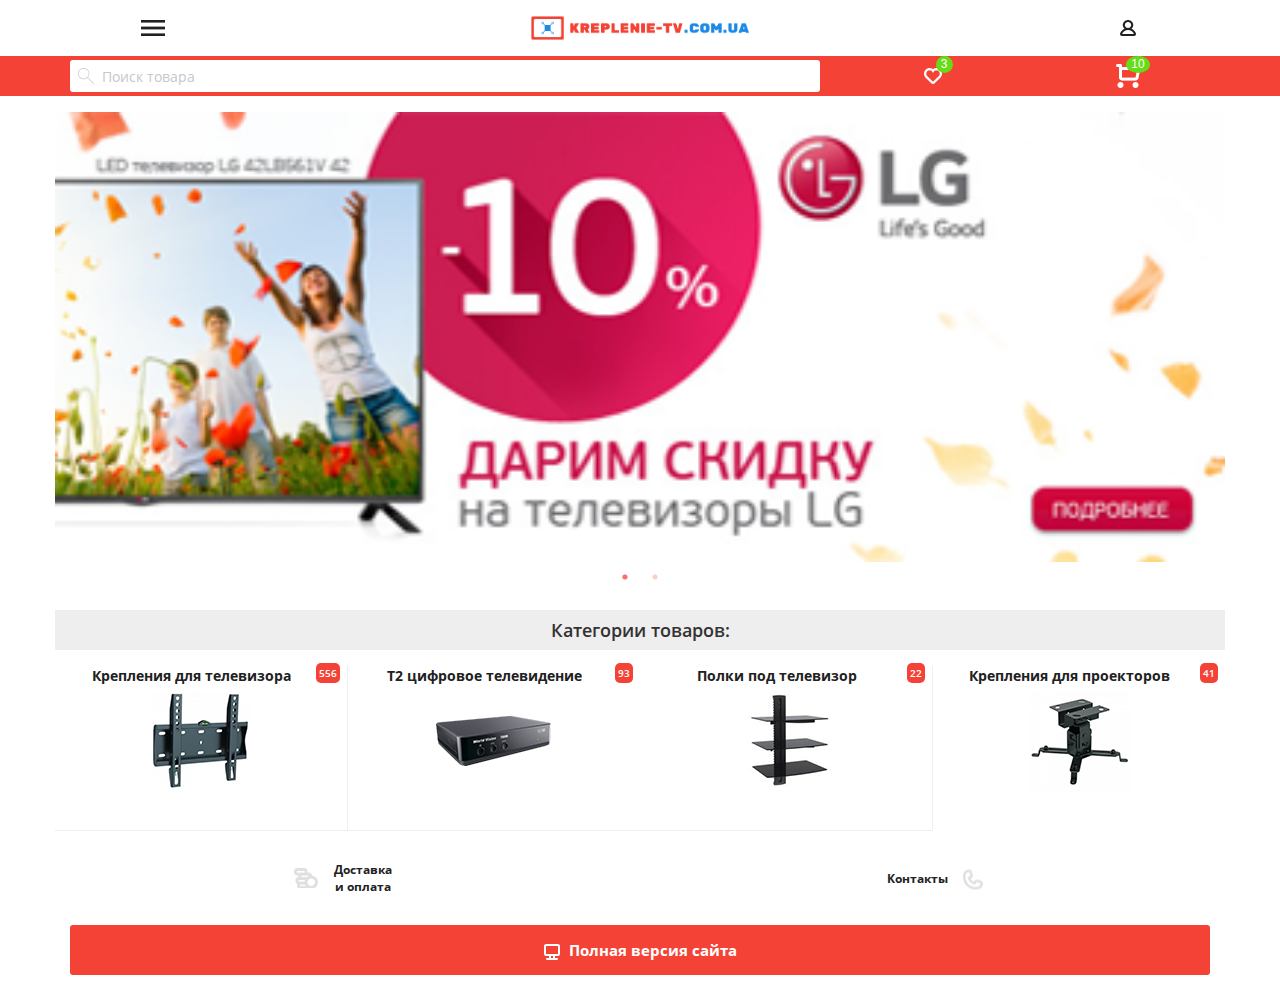
==== commit 283020e4: "Add files via upload" ====
--- a/index.html
+++ b/index.html
@@ -8,12 +8,21 @@
         <meta name="viewport" content="width=device-width, initial-scale=1">
         <link rel="apple-touch-icon" href="apple-touch-icon.png">
 
+        <link rel="stylesheet" href="css/normalize.min.css">
+        <link rel="stylesheet" href="css/fonts.css">
+        <link rel="stylesheet" href="libs/bootstrap-3.3.7-dist/css/bootstrap.min.css">
+        <link rel="stylesheet" href="libs/slick-1.8.0/slick/slick.css">
+        <link rel="stylesheet" href="libs/slick-1.8.0/slick/slick-theme.css">
+        <link rel="stylesheet" href="libs/magnigic-popup/magnific-popup.css">
+        <link rel="stylesheet" href="libs/UI/jquery-ui.min.css">
         <link rel="stylesheet" href="css/main.css">
 
+        <script src="js/vendor/modernizr-2.8.3-respond-1.4.2.min.js"></script>
     </head>
     <body>
 
         <div class="wrapper">
+            <!--Шапка сайта-->
             <header class="header">
                 <div class="container">
                     <div class="row">
@@ -77,130 +86,140 @@
                     </div>
                 </div>
             </header>
-            <!--catalog section-->
+            <!--/Шапка сайта-->
+
+            <!--Каталог (фейд меню) в index.html не используеться (предусмотрен с целбю дальнейшего внедрения)-->
             <section class="catalog-section">
                 <div class="wrap">
+                    <!--Шапка с кнопкой для меню каталога-->
                     <div class="contact__header">
                         <h3>Каталог товаров</h3>
                         <i class="catalog-section-close"></i>
                     </div>
+                    <!--Список елементов каталога-->
                     <ul class="catalog-list">
                         <li class="catalog-item">
                             <a href="#" class="catalog-link">Крепления для телевизора</a>
                             <ul class="catalog-subcategory">
                                 <li class="catalog-subcategory-item">
-                                    <a href="#"class="catalog-subcategory-link">17-29 дюймов и мониторов</a>
-                                </li>
-                                <li class="catalog-subcategory-item">
-                                    <a href="#"class="catalog-subcategory-link">30-40 дюймов</a>
-                                </li>
-                                <li class="catalog-subcategory-item">
-                                    <a href="#"class="catalog-subcategory-link">42 дюйма и больше</a>
-                                </li>
-                                <li class="catalog-subcategory-item">
-                                    <a href="#"class="catalog-subcategory-link">Потолочные крепления </a>
-                                </li>
-                            </ul>
-                        </li>
+                                    <a href="#" class="catalog-subcategory-link">17-29 дюймов и мониторов</a>
+                                </li>
+                                <li class="catalog-subcategory-item">
+                                    <a href="#" class="catalog-subcategory-link">30-40 дюймов</a>
+                                </li>
+                                <li class="catalog-subcategory-item">
+                                    <a href="#" class="catalog-subcategory-link">42 дюйма и больше</a>
+                                </li>
+                                <li class="catalog-subcategory-item">
+                                    <a href="#" class="catalog-subcategory-link">Потолочные крепления</a>
+                                </li>
+                            </ul>
+                        </li>
+
                         <li class="catalog-item">
                             <a href="#" class="catalog-link">Т2 цифровое телевидение</a>
                             <ul class="catalog-subcategory">
                                 <li class="catalog-subcategory-item">
-                                    <a href="#"class="catalog-subcategory-link">17-29 дюймов и мониторов</a>
-                                </li>
-                                <li class="catalog-subcategory-item">
-                                    <a href="#"class="catalog-subcategory-link">30-40 дюймов</a>
-                                </li>
-                                <li class="catalog-subcategory-item">
-                                    <a href="#"class="catalog-subcategory-link">42 дюйма и больше</a>
-                                </li>
-                                <li class="catalog-subcategory-item">
-                                    <a href="#"class="catalog-subcategory-link">Потолочные крепления </a>
-                                </li>
-                            </ul>
-                        </li>
+                                    <a href="#" class="catalog-subcategory-link">17-29 дюймов и мониторов</a>
+                                </li>
+                                <li class="catalog-subcategory-item">
+                                    <a href="#" class="catalog-subcategory-link">30-40 дюймов</a>
+                                </li>
+                                <li class="catalog-subcategory-item">
+                                    <a href="#" class="catalog-subcategory-link">42 дюйма и больше</a>
+                                </li>
+                                <li class="catalog-subcategory-item">
+                                    <a href="#" class="catalog-subcategory-link">Потолочные крепления </a>
+                                </li>
+                            </ul>
+                        </li>
+
                         <li class="catalog-item">
                             <a href="#" class="catalog-link">Полки под телевизор</a>
                             <ul class="catalog-subcategory">
                                 <li class="catalog-subcategory-item">
-                                    <a href="#"class="catalog-subcategory-link">17-29 дюймов и мониторов</a>
-                                </li>
-                                <li class="catalog-subcategory-item">
-                                    <a href="#"class="catalog-subcategory-link">30-40 дюймов</a>
-                                </li>
-                                <li class="catalog-subcategory-item">
-                                    <a href="#"class="catalog-subcategory-link">42 дюйма и больше</a>
-                                </li>
-                                <li class="catalog-subcategory-item">
-                                    <a href="#"class="catalog-subcategory-link">Потолочные крепления </a>
-                                </li>
-                            </ul>
-                        </li>
+                                    <a href="#" class="catalog-subcategory-link">17-29 дюймов и мониторов</a>
+                                </li>
+                                <li class="catalog-subcategory-item">
+                                    <a href="#" class="catalog-subcategory-link">30-40 дюймов</a>
+                                </li>
+                                <li class="catalog-subcategory-item">
+                                    <a href="#" class="catalog-subcategory-link">42 дюйма и больше</a>
+                                </li>
+                                <li class="catalog-subcategory-item">
+                                    <a href="#" class="catalog-subcategory-link">Потолочные крепления </a>
+                                </li>
+                            </ul>
+                        </li>
+
                         <li class="catalog-item">
                             <a href="#" class="catalog-link">Крепления для проекторов</a>
                             <ul class="catalog-subcategory">
                                 <li class="catalog-subcategory-item">
-                                    <a href="#"class="catalog-subcategory-link">17-29 дюймов и мониторов</a>
-                                </li>
-                                <li class="catalog-subcategory-item">
-                                    <a href="#"class="catalog-subcategory-link">30-40 дюймов</a>
-                                </li>
-                                <li class="catalog-subcategory-item">
-                                    <a href="#"class="catalog-subcategory-link">42 дюйма и больше</a>
-                                </li>
-                                <li class="catalog-subcategory-item">
-                                    <a href="#"class="catalog-subcategory-link">Потолочные крепления </a>
-                                </li>
-                            </ul>
-                        </li>
+                                    <a href="#" class="catalog-subcategory-link">17-29 дюймов и мониторов</a>
+                                </li>
+                                <li class="catalog-subcategory-item">
+                                    <a href="#" class="catalog-subcategory-link">30-40 дюймов</a>
+                                </li>
+                                <li class="catalog-subcategory-item">
+                                    <a href="#" class="catalog-subcategory-link">42 дюйма и больше</a>
+                                </li>
+                                <li class="catalog-subcategory-item">
+                                    <a href="#" class="catalog-subcategory-link">Потолочные крепления </a>
+                                </li>
+                            </ul>
+                        </li>
+
                         <li class="catalog-item">
                             <a href="#" class="catalog-link">Экраны для проекторов</a>
                             <ul class="catalog-subcategory">
                                 <li class="catalog-subcategory-item">
-                                    <a href="#"class="catalog-subcategory-link">17-29 дюймов и мониторов</a>
-                                </li>
-                                <li class="catalog-subcategory-item">
-                                    <a href="#"class="catalog-subcategory-link">30-40 дюймов</a>
-                                </li>
-                                <li class="catalog-subcategory-item">
-                                    <a href="#"class="catalog-subcategory-link">42 дюйма и больше</a>
-                                </li>
-                                <li class="catalog-subcategory-item">
-                                    <a href="#"class="catalog-subcategory-link">Потолочные крепления </a>
-                                </li>
-                            </ul>
-                        </li>
+                                    <a href="#" class="catalog-subcategory-link">17-29 дюймов и мониторов</a>
+                                </li>
+                                <li class="catalog-subcategory-item">
+                                    <a href="#" class="catalog-subcategory-link">30-40 дюймов</a>
+                                </li>
+                                <li class="catalog-subcategory-item">
+                                    <a href="#" class="catalog-subcategory-link">42 дюйма и больше</a>
+                                </li>
+                                <li class="catalog-subcategory-item">
+                                    <a href="#" class="catalog-subcategory-link">Потолочные крепления </a>
+                                </li>
+                            </ul>
+                        </li>
+
                         <li class="catalog-item">
                             <a href="#" class="catalog-link">Крепления для колонок</a>
                             <ul class="catalog-subcategory">
                                 <li class="catalog-subcategory-item">
-                                    <a href="#"class="catalog-subcategory-link">17-29 дюймов и мониторов</a>
-                                </li>
-                                <li class="catalog-subcategory-item">
-                                    <a href="#"class="catalog-subcategory-link">30-40 дюймов</a>
-                                </li>
-                                <li class="catalog-subcategory-item">
-                                    <a href="#"class="catalog-subcategory-link">42 дюйма и больше</a>
-                                </li>
-                                <li class="catalog-subcategory-item">
-                                    <a href="#"class="catalog-subcategory-link">Потолочные крепления </a>
-                                </li>
-                            </ul>
-                        </li>
+                                    <a href="#" class="catalog-subcategory-link">17-29 дюймов и мониторов</a>
+                                </li>
+                                <li class="catalog-subcategory-item">
+                                    <a href="#" class="catalog-subcategory-link">30-40 дюймов</a>
+                                </li>
+                                <li class="catalog-subcategory-item">
+                                    <a href="#" class="catalog-subcategory-link">42 дюйма и больше</a>
+                                </li>
+                                <li class="catalog-subcategory-item">
+                                    <a href="#" class="catalog-subcategory-link">Потолочные крепления </a>
+                                </li>
+                            </ul>
+                        </li>
+
                         <li class="catalog-item">
                             <a href="#" class="catalog-link">Тумбы под телевизор</a>
                             <ul class="catalog-subcategory">
                                 <li class="catalog-subcategory-item">
-                                    <a href="#"class="catalog-subcategory-link">17-29 дюймов и мониторов</a>
-                                </li>
-                                <li class="catalog-subcategory-item">
-                                    <a href="#"class="catalog-subcategory-link">30-40 дюймов</a>
-                                </li>
-                                <li class="catalog-subcategory-item">
-                                    <a href="#"class="catalog-subcategory-link">42 дюйма и больше</a>
-                                </li>
-                                <li class="catalog-subcategory-item">
-                                    <a href="#"class="catalog-subcategory-link">Потолочные крепления </a>
+                                    <a href="#" class="catalog-subcategory-link">17-29 дюймов и мониторов</a>
+                                </li>
+                                <li class="catalog-subcategory-item">
+                                    <a href="#" class="catalog-subcategory-link">30-40 дюймов</a>
+                                </li>
+                                <li class="catalog-subcategory-item">
+                                    <a href="#" class="catalog-subcategory-link">42 дюйма и больше</a>
+                                </li>
+                                <li class="catalog-subcategory-item">
+                                    <a href="#" class="catalog-subcategory-link">Потолочные крепления </a>
                                 </li>
                             </ul>
                         </li>
@@ -208,8 +227,8 @@
 
                 </div>
             </section>
-
-            <!--Basked section-->
+            <!--/Каталог (фейд меню)-->
+            <!--Корзина (фейд меню)-->
             <section class="basked-section">
                 <div class="wrap">
                     <div class="contact__header">
@@ -221,14 +240,14 @@
                     </div>
                     <ul class="basked-list clearfix">
                         <li class="basked-item">
-                            <a href="#" class="basked-item-link">Logan Galaxy 4
+                            <span class="basked-item-link">Logan Galaxy 4
                                 <button class="removePositionBskd">Удалить</button>
-                            </a>
+                            </span>
                             <div class="form-wrap">
                                 <form action="#">
                                     <button style="display:none"></button>
                                     <button class="removeItemBskd"></button>
-                                    <input type="text" class="basked-items-amount" value="1">
+                                    <input type="text" class="basked-items-amount" value="1" title="">
                                     <button class="addItemBskd"></button>
                                 </form>
                             </div>
@@ -240,14 +259,14 @@
                             </div>
                         </li>
                         <li class="basked-item">
-                            <a href="#" class="basked-item-link">Logan Galaxy 4
+                            <span class="basked-item-link">Logan Galaxy 4
                                 <button class="removePositionBskd">Удалить</button>
-                            </a>
+                            </span>
                             <div class="form-wrap">
                                 <form action="#">
                                     <button style="display:none"></button>
                                     <button class="removeItemBskd"></button>
-                                    <input type="text" class="basked-items-amount" value="1">
+                                    <input type="text" class="basked-items-amount" value="1" title="">
                                     <button class="addItemBskd"></button>
                                 </form>
                             </div>
@@ -277,13 +296,16 @@
                     </div>
                 </div>
             </section>
-            <!--Contacts -->
+            <!--/Корзина-->
+            <!--Контакты (фейд меню; присутствует только на index.html) -->
             <section class="contacts">
                 <div class="wrap">
+
                     <div class="contact__header">
                         <h3>Контакты</h3>
                         <i class="contacts-close"></i>
                     </div>
+
                     <div class="address">
                         <span class="contacts-icon">
                             <img src="img/place-contacts.png" alt="place">
@@ -294,7 +316,7 @@
                             Днепропетровская область, 49000
                             ул. Авиационная, 39
                         </span>
-                        <a href="#" class="button-full">
+                        <a href="#" class="button-full show-map">
                             Показать на карте
                         </a>
                     </div>
@@ -351,14 +373,15 @@
 
                 </div>
             </section>
-
-            <!--DELIVERY-->
+            <!--Доставка (фейд меню; присутствует только на index.html)-->
             <section class="delivery-section">
                 <div class="wrap">
+
                     <div class="contact__header">
                         <h3>Доставка и оплата</h3>
                         <i class="delivery-close"></i>
                     </div>
+
                     <div class="ukrainian-delivery">
                         <span class="contacts-icon">
                             <img src="img/money-delivery.png" alt="place">
@@ -408,16 +431,16 @@
                         </div>
                     </div>
 
-
-
                 </div>
             </section>
-
+            <!--/Доставка-->
+            <!--Второй ряд меню (отличаеться в index.html)-->
             <div class="search_row">
                 <div class="container">
                     <div class="row">
+
                         <div class="search col-xs-8">
-                            <form action="test.php">
+                            <form action="#">
                                 <span class="searchtool"></span>
                                 <input type="text" class="search-input" placeholder="Поиск товара">
                             </form>
@@ -428,15 +451,17 @@
                                 <span class="how-many">3</span>
                             </span>
                         </a>
-                        <a href="#" class="likes header-icon col-xs-2 active">
+
+                        <a href="#" class="likes header-icon col-xs-2">
                             <div class="bucket-icon">
                                 <span class="how-many">10</span>
                             </div>
                         </a>
+
                     </div>
                 </div>
             </div>
-
+            <!--Слайдер-->
             <div class="slider">
                 <div class="container">
                     <div class="row">
@@ -447,14 +472,16 @@
                     </div>
                 </div>
             </div>
-
+            <!--Секция основного контента-->
             <section class="content-box">
                 <div class="container">
                     <div class="row">
                         <h2 class="header">Категории товаров:</h2>
                     </div>
+
                     <div class="row">
                         <div class="item-container clearfix">
+                            <!--Перечень елементов-->
                             <div class="item col-xs-6 col-sm-3">
                                 <a href="item.html" class="item-box">
                                     <h3>Крепления для телевизора <span class="how_many">556</span></h3>
@@ -463,6 +490,7 @@
                                     </div>
                                 </a>
                             </div>
+
                             <div class="item col-xs-6 col-sm-3">
                                 <a href="item.html" class="item-box">
                                     <h3>Т2 цифровое телевидение<span class="how_many">93</span></h3>
@@ -471,6 +499,7 @@
                                     </div>
                                 </a>
                             </div>
+
                             <div class="item col-xs-6 col-sm-3">
                                 <a href="item.html" class="item-box">
                                     <h3>Полки под телевизор<span class="how_many">22</span></h3>
@@ -479,6 +508,7 @@
                                     </div>
                                 </a>
                             </div>
+
                             <div class="item col-xs-6 col-sm-3">
                                 <a href="item.html" class="item-box">
                                     <h3>Крепления для проекторов<span class="how_many">41</span></h3>
@@ -487,14 +517,17 @@
                                     </div>
                                 </a>
                             </div>
+                            <!--/Перечень елементов-->
                         </div>
                      </div>
                 </div>
             </section>
-
+            <!--/Секция основного контента-->
+            <!--Кнопки доставки и контактов-->
             <div class="delivery">
                 <div class="container">
                     <div class="row">
+
                         <div class="col-xs-6 delivery-box">
                             <a class="del-money" href="#">
                                 <div class="outer">
@@ -502,6 +535,7 @@
                                 </div>
                             </a>
                         </div>
+
                         <div class="col-xs-6 contact-box">
                             <a class="del-phone" href="#">
                                 <div class="outer">
@@ -509,9 +543,12 @@
                                 </div>
                             </a>
                         </div>
+
                     </div>
                 </div>
             </div>
+            <!--/Кнопки доставки и контактов-->
+            <!--Подвал-->
             <footer>
                 <div class="container">
                     <div class="row">
@@ -526,6 +563,7 @@
                     </div>
                 </div>
             </footer>
+            <!--/Подвал-->
         </div>
         <script src="js/jquery-3.2.1.min.js"></script>
         <script src="libs/slick-1.8.0/slick/slick.min.js"></script>
@@ -533,4 +571,4 @@
         <script src="libs/UI/jquery-ui.min.js"></script>
         <script src="js/common.js"></script>
     </body>
-</html>
+</html>--- a/css/fonts.css
+++ b/css/fonts.css
@@ -0,0 +1,39 @@
+@font-face {
+  font-family: "OpenSansBold";
+  src: url("../fonts/Open_Sans/OpenSans-Bold.ttf"); }
+
+@font-face {
+  font-family: "OpenSansBoldItalic";
+  src: url("../fonts/Open_Sans/OpenSans-Bolditalic.ttf"); }
+
+@font-face {
+  font-family: "OpenSansExtraBold";
+  src: url("../fonts/Open_Sans/OpenSans-ExtraBold.ttf"); }
+
+@font-face {
+  font-family: "OpenSansExtraBoldItalic";
+  src: url("../fonts/Open_Sans/OpenSans-ExtraBoldItalic.ttf"); }
+
+@font-face {
+  font-family: "OpenSansItalic";
+  src: url("../fonts/Open_Sans/OpenSans-Italic.ttf"); }
+
+@font-face {
+  font-family: "OpenSansLight";
+  src: url("../fonts/Open_Sans/OpenSans-Light.ttf"); }
+
+@font-face {
+  font-family: "OpenSansLightItalic";
+  src: url("../fonts/Open_Sans/OpenSans-LightItalic.ttf"); }
+
+@font-face {
+  font-family: "OpenSansRegular";
+  src: url("../fonts/Open_Sans/OpenSans-Regular.ttf"); }
+
+@font-face {
+  font-family: "OpenSansSemiBold";
+  src: url("../fonts/Open_Sans/OpenSans-Semibold.ttf"); }
+
+@font-face {
+  font-family: "OpenSansSemiBoldItalic";
+  src: url("../fonts/Open_Sans/OpenSans-SemiboldItalic.ttf"); }
--- a/css/main.css
+++ b/css/main.css
@@ -1,3 +1,1946 @@
-@font-face{font-family:OpenSansBold;src:url(../fonts/Open_Sans/OpenSans-Bold.ttf)}@font-face{font-family:OpenSansBoldItalic;src:url(../fonts/Open_Sans/OpenSans-Bolditalic.ttf)}@font-face{font-family:OpenSansExtraBold;src:url(../fonts/Open_Sans/OpenSans-ExtraBold.ttf)}@font-face{font-family:OpenSansExtraBoldItalic;src:url(../fonts/Open_Sans/OpenSans-ExtraBoldItalic.ttf)}@font-face{font-family:OpenSansItalic;src:url(../fonts/Open_Sans/OpenSans-Italic.ttf)}@font-face{font-family:OpenSansLight;src:url(../fonts/Open_Sans/OpenSans-Light.ttf)}@font-face{font-family:OpenSansLightItalic;src:url(../fonts/Open_Sans/OpenSans-LightItalic.ttf)}@font-face{font-family:OpenSansRegular;src:url(../fonts/Open_Sans/OpenSans-Regular.ttf)}@font-face{font-family:OpenSansSemiBold;src:url(../fonts/Open_Sans/OpenSans-Semibold.ttf)}@font-face{font-family:OpenSansSemiBoldItalic;src:url(../fonts/Open_Sans/OpenSans-SemiboldItalic.ttf)}/*! normalize.css v3.0.2 | MIT License | git.io/normalize */html{font-family:sans-serif;-ms-text-size-adjust:100%;-webkit-text-size-adjust:100%}body{margin:0}article,aside,details,figcaption,figure,footer,header,hgroup,main,menu,nav,section,summary{display:block}audio,canvas,progress,video{display:inline-block;vertical-align:baseline}audio:not([controls]){display:none;height:0}[hidden],template{display:none}a{background-color:transparent}a:active,a:hover{outline:0}abbr[title]{border-bottom:1px dotted}b,strong{font-weight:700}dfn{font-style:italic}h1{font-size:2em;margin:.67em 0}mark{background:#ff0;color:#000}small{font-size:80%}sub,sup{font-size:75%;line-height:0;position:relative;vertical-align:baseline}sup{top:-.5em}sub{bottom:-.25em}img{border:0}svg:not(:root){overflow:hidden}figure{margin:1em 40px}hr{-moz-box-sizing:content-box;box-sizing:content-box;height:0}pre{overflow:auto}code,kbd,pre,samp{font-family:monospace,monospace;font-size:1em}button,input,optgroup,select,textarea{color:inherit;font:inherit;margin:0}button{overflow:visible}button,select{text-transform:none}button,html input[type=button],input[type=reset],input[type=submit]{-webkit-appearance:button;cursor:pointer}button[disabled],html input[disabled]{cursor:default}button::-moz-focus-inner,input::-moz-focus-inner{border:0;padding:0}input{line-height:normal}input[type=checkbox],input[type=radio]{box-sizing:border-box;padding:0}input[type=number]::-webkit-inner-spin-button,input[type=number]::-webkit-outer-spin-button{height:auto}input[type=search]{-webkit-appearance:textfield;-moz-box-sizing:content-box;-webkit-box-sizing:content-box;box-sizing:content-box}input[type=search]::-webkit-search-cancel-button,input[type=search]::-webkit-search-decoration{-webkit-appearance:none}fieldset{border:1px solid silver;margin:0 2px;padding:.35em .625em .75em}legend{border:0;padding:0}textarea{overflow:auto}optgroup{font-weight:700}table{border-collapse:collapse;border-spacing:0}td,th{padding:0}
-@charset "UTF-8";.catalog-section .catalog-list .catalog-item .catalog-link:hover,.catalog-section .catalog-list .catalog-item .catalog-link:visited,.catalog-section .catalog-list .catalog-item .catalog-subcategory-link:hover,.catalog-section .catalog-list .catalog-item .catalog-subcategory-link:visited,.catalog-section .catalog-list .catalog-item .filter-link:hover,.catalog-section .catalog-list .catalog-item .filter-link:visited,.catalog-section .catalog-list .catalog-item .filter-subcategory-link:hover,.catalog-section .catalog-list .catalog-item .filter-subcategory-link:visited,.catalog-section .catalog-list .catalog-subcategory-item .catalog-link:hover,.catalog-section .catalog-list .catalog-subcategory-item .catalog-link:visited,.catalog-section .catalog-list .catalog-subcategory-item .catalog-subcategory-link:hover,.catalog-section .catalog-list .catalog-subcategory-item .catalog-subcategory-link:visited,.catalog-section .catalog-list .catalog-subcategory-item .filter-link:hover,.catalog-section .catalog-list .catalog-subcategory-item .filter-link:visited,.catalog-section .catalog-list .catalog-subcategory-item .filter-subcategory-link:hover,.catalog-section .catalog-list .catalog-subcategory-item .filter-subcategory-link:visited,.catalog-section .catalog-list .filter-item .catalog-link:hover,.catalog-section .catalog-list .filter-item .catalog-link:visited,.catalog-section .catalog-list .filter-item .catalog-subcategory-link:hover,.catalog-section .catalog-list .filter-item .catalog-subcategory-link:visited,.catalog-section .catalog-list .filter-item .filter-link:hover,.catalog-section .catalog-list .filter-item .filter-link:visited,.catalog-section .catalog-list .filter-item .filter-subcategory-link:hover,.catalog-section .catalog-list .filter-item .filter-subcategory-link:visited,.catalog-section .catalog-list .filter-subcategory-item .catalog-link:hover,.catalog-section .catalog-list .filter-subcategory-item .catalog-link:visited,.catalog-section .catalog-list .filter-subcategory-item .catalog-subcategory-link:hover,.catalog-section .catalog-list .filter-subcategory-item .catalog-subcategory-link:visited,.catalog-section .catalog-list .filter-subcategory-item .filter-link:hover,.catalog-section .catalog-list .filter-subcategory-item .filter-link:visited,.catalog-section .catalog-list .filter-subcategory-item .filter-subcategory-link:hover,.catalog-section .catalog-list .filter-subcategory-item .filter-subcategory-link:visited,.catalog-section .filter-list .catalog-item .catalog-link:hover,.catalog-section .filter-list .catalog-item .catalog-link:visited,.catalog-section .filter-list .catalog-item .catalog-subcategory-link:hover,.catalog-section .filter-list .catalog-item .catalog-subcategory-link:visited,.catalog-section .filter-list .catalog-item .filter-link:hover,.catalog-section .filter-list .catalog-item .filter-link:visited,.catalog-section .filter-list .catalog-item .filter-subcategory-link:hover,.catalog-section .filter-list .catalog-item .filter-subcategory-link:visited,.catalog-section .filter-list .catalog-subcategory-item .catalog-link:hover,.catalog-section .filter-list .catalog-subcategory-item .catalog-link:visited,.catalog-section .filter-list .catalog-subcategory-item .catalog-subcategory-link:hover,.catalog-section .filter-list .catalog-subcategory-item .catalog-subcategory-link:visited,.catalog-section .filter-list .catalog-subcategory-item .filter-link:hover,.catalog-section .filter-list .catalog-subcategory-item .filter-link:visited,.catalog-section .filter-list .catalog-subcategory-item .filter-subcategory-link:hover,.catalog-section .filter-list .catalog-subcategory-item .filter-subcategory-link:visited,.catalog-section .filter-list .filter-item .catalog-link:hover,.catalog-section .filter-list .filter-item .catalog-link:visited,.catalog-section .filter-list .filter-item .catalog-subcategory-link:hover,.catalog-section .filter-list .filter-item .catalog-subcategory-link:visited,.catalog-section .filter-list .filter-item .filter-link:hover,.catalog-section .filter-list .filter-item .filter-link:visited,.catalog-section .filter-list .filter-item .filter-subcategory-link:hover,.catalog-section .filter-list .filter-item .filter-subcategory-link:visited,.catalog-section .filter-list .filter-subcategory-item .catalog-link:hover,.catalog-section .filter-list .filter-subcategory-item .catalog-link:visited,.catalog-section .filter-list .filter-subcategory-item .catalog-subcategory-link:hover,.catalog-section .filter-list .filter-subcategory-item .catalog-subcategory-link:visited,.catalog-section .filter-list .filter-subcategory-item .filter-link:hover,.catalog-section .filter-list .filter-subcategory-item .filter-link:visited,.catalog-section .filter-list .filter-subcategory-item .filter-subcategory-link:hover,.catalog-section .filter-list .filter-subcategory-item .filter-subcategory-link:visited,.filter-section .catalog-list .catalog-item .catalog-link:hover,.filter-section .catalog-list .catalog-item .catalog-link:visited,.filter-section .catalog-list .catalog-item .catalog-subcategory-link:hover,.filter-section .catalog-list .catalog-item .catalog-subcategory-link:visited,.filter-section .catalog-list .catalog-item .filter-link:hover,.filter-section .catalog-list .catalog-item .filter-link:visited,.filter-section .catalog-list .catalog-item .filter-subcategory-link:hover,.filter-section .catalog-list .catalog-item .filter-subcategory-link:visited,.filter-section .catalog-list .catalog-subcategory-item .catalog-link:hover,.filter-section .catalog-list .catalog-subcategory-item .catalog-link:visited,.filter-section .catalog-list .catalog-subcategory-item .catalog-subcategory-link:hover,.filter-section .catalog-list .catalog-subcategory-item .catalog-subcategory-link:visited,.filter-section .catalog-list .catalog-subcategory-item .filter-link:hover,.filter-section .catalog-list .catalog-subcategory-item .filter-link:visited,.filter-section .catalog-list .catalog-subcategory-item .filter-subcategory-link:hover,.filter-section .catalog-list .catalog-subcategory-item .filter-subcategory-link:visited,.filter-section .catalog-list .filter-item .catalog-link:hover,.filter-section .catalog-list .filter-item .catalog-link:visited,.filter-section .catalog-list .filter-item .catalog-subcategory-link:hover,.filter-section .catalog-list .filter-item .catalog-subcategory-link:visited,.filter-section .catalog-list .filter-item .filter-link:hover,.filter-section .catalog-list .filter-item .filter-link:visited,.filter-section .catalog-list .filter-item .filter-subcategory-link:hover,.filter-section .catalog-list .filter-item .filter-subcategory-link:visited,.filter-section .catalog-list .filter-subcategory-item .catalog-link:hover,.filter-section .catalog-list .filter-subcategory-item .catalog-link:visited,.filter-section .catalog-list .filter-subcategory-item .catalog-subcategory-link:hover,.filter-section .catalog-list .filter-subcategory-item .catalog-subcategory-link:visited,.filter-section .catalog-list .filter-subcategory-item .filter-link:hover,.filter-section .catalog-list .filter-subcategory-item .filter-link:visited,.filter-section .catalog-list .filter-subcategory-item .filter-subcategory-link:hover,.filter-section .catalog-list .filter-subcategory-item .filter-subcategory-link:visited,.filter-section .filter-list .catalog-item .catalog-link:hover,.filter-section .filter-list .catalog-item .catalog-link:visited,.filter-section .filter-list .catalog-item .catalog-subcategory-link:hover,.filter-section .filter-list .catalog-item .catalog-subcategory-link:visited,.filter-section .filter-list .catalog-item .filter-link:hover,.filter-section .filter-list .catalog-item .filter-link:visited,.filter-section .filter-list .catalog-item .filter-subcategory-link:hover,.filter-section .filter-list .catalog-item .filter-subcategory-link:visited,.filter-section .filter-list .catalog-subcategory-item .catalog-link:hover,.filter-section .filter-list .catalog-subcategory-item .catalog-link:visited,.filter-section .filter-list .catalog-subcategory-item .catalog-subcategory-link:hover,.filter-section .filter-list .catalog-subcategory-item .catalog-subcategory-link:visited,.filter-section .filter-list .catalog-subcategory-item .filter-link:hover,.filter-section .filter-list .catalog-subcategory-item .filter-link:visited,.filter-section .filter-list .catalog-subcategory-item .filter-subcategory-link:hover,.filter-section .filter-list .catalog-subcategory-item .filter-subcategory-link:visited,.filter-section .filter-list .filter-item .catalog-link:hover,.filter-section .filter-list .filter-item .catalog-link:visited,.filter-section .filter-list .filter-item .catalog-subcategory-link:hover,.filter-section .filter-list .filter-item .catalog-subcategory-link:visited,.filter-section .filter-list .filter-item .filter-link:hover,.filter-section .filter-list .filter-item .filter-link:visited,.filter-section .filter-list .filter-item .filter-subcategory-link:hover,.filter-section .filter-list .filter-item .filter-subcategory-link:visited,.filter-section .filter-list .filter-subcategory-item .catalog-link:hover,.filter-section .filter-list .filter-subcategory-item .catalog-link:visited,.filter-section .filter-list .filter-subcategory-item .catalog-subcategory-link:hover,.filter-section .filter-list .filter-subcategory-item .catalog-subcategory-link:visited,.filter-section .filter-list .filter-subcategory-item .filter-link:hover,.filter-section .filter-list .filter-subcategory-item .filter-link:visited,.filter-section .filter-list .filter-subcategory-item .filter-subcategory-link:hover,.filter-section .filter-list .filter-subcategory-item .filter-subcategory-link:visited,a:hover,a:visited{text-decoration:none}body{margin:0;padding:0}.wrapper{min-width:320px}.wrapper button{outline:0}.header{margin-top:16px;margin-bottom:16px;height:24px}.main-menu{display:none;width:245px;background:#fff;position:fixed;top:0;left:0;overflow-y:auto;z-index:999;padding:52px 0 0;box-shadow:1px 0 11px 0 #ccc;bottom:0}.main-menu li .icon,i.close{background-repeat:no-repeat}.main-menu li{display:block;margin:4px 0 0;padding:0;height:38px;border-bottom:solid 1px #efeff4;line-height:38px}.main-menu li a{display:block}.main-menu li .text{display:block;font-size:12px;font-family:OpenSansSemiBold,sans-serif;color:#212121}.main-menu li .icon{margin:0 12px;width:32px;display:block;float:left;height:32px;background-image:url(../img/menusprite.png);background-position:center}.close-menu,.fix,i.close{display:none}.main-menu li:nth-child(1) .icon{background-position:center 8px}.main-menu li:nth-child(2) .icon{background-position:center -29px}.main-menu li:nth-child(3) .icon{background-position:center -67px}.main-menu li:nth-child(4) .icon{background-position:center -104px}.main-menu li:nth-child(5) .icon{background-position:center -142px}.main-menu li:nth-child(6) .icon{background-position:center -180px}.main-menu li:nth-child(7) .icon{background-position:center -218px}.logo-fix{height:56px;margin-top:-16px;line-height:52px;padding:16px;position:fixed;z-index:9999;background:#fff;opacity:1}.close-menu{height:52px;margin:-16px 0 0;padding:0;position:fixed;width:245px}i.close{width:54px;height:56px;position:absolute;top:0;left:191px;background-color:#bbbbec;background-image:url(../img/close.png);background-position:center;opacity:1}.logo a,.menu .burger,.profile a{display:block;height:24px;background-position:50%;background-repeat:no-repeat}.image-fix{width:170px!important}.profile-fix{float:right}.menu .burger{background-image:url(../img/burger.png)}.logo a{background-image:url(../img/logo_clear.png);-webkit-background-size:contain;background-size:contain;width:164px}.logo img{display:block;max-height:24px}.logo .centred{width:auto;margin:0 auto;display:block}.profile a{background-image:url(../img/profile.png)}.basked-section,.catalog-section,.contacts,.delivery-section,.filter-section{padding-left:15px;padding-right:15px;display:none;position:absolute;width:100%;z-index:999;overflow:scroll;top:0;right:0;min-height:400px;background-color:transparent}.basked-section .wrap,.catalog-section .wrap,.contacts .wrap,.delivery-section .wrap,.filter-section .wrap{width:288px;padding:0 15px;margin:0 auto;background-color:#fff;box-shadow:0 0 20px 0 #ccc}.basked-section .contact__header,.catalog-section .contact__header,.contacts .contact__header,.delivery-section .contact__header,.filter-section .contact__header{height:56px;position:relative}.basked-section .basked-section-close,.basked-section .catalog-section-close,.basked-section .contacts-close,.basked-section .delivery-close,.basked-section .filter-section-close,.catalog-section .basked-section-close,.catalog-section .catalog-section-close,.catalog-section .contacts-close,.catalog-section .delivery-close,.catalog-section .filter-section-close,.contacts .basked-section-close,.contacts .catalog-section-close,.contacts .contacts-close,.contacts .delivery-close,.contacts .filter-section-close,.delivery-section .basked-section-close,.delivery-section .catalog-section-close,.delivery-section .contacts-close,.delivery-section .delivery-close,.delivery-section .filter-section-close,.filter-section .basked-section-close,.filter-section .catalog-section-close,.filter-section .contacts-close,.filter-section .delivery-close,.filter-section .filter-section-close{width:54px;height:56px;position:absolute;top:0;right:1px;background-color:#efeff4;background-image:url(../img/close.png);background-repeat:no-repeat;background-position:center;opacity:1;margin:0 -16px}.basked-section h3,.catalog-section h3,.contacts h3,.delivery-section h3,.filter-section h3{font-family:OpenSansBold,sans-serif;display:block;height:56px;line-height:56px;font-size:16px;margin-top:0}.basked-section .address,.basked-section .address-delivery,.basked-section .delivery-from-stock,.basked-section .phones,.basked-section .plan-call,.basked-section .plane,.basked-section .ukrainian-delivery,.catalog-section .address,.catalog-section .address-delivery,.catalog-section .delivery-from-stock,.catalog-section .phones,.catalog-section .plan-call,.catalog-section .plane,.catalog-section .ukrainian-delivery,.contacts .address,.contacts .address-delivery,.contacts .delivery-from-stock,.contacts .phones,.contacts .plan-call,.contacts .plane,.contacts .ukrainian-delivery,.delivery-section .address,.delivery-section .address-delivery,.delivery-section .delivery-from-stock,.delivery-section .phones,.delivery-section .plan-call,.delivery-section .plane,.delivery-section .ukrainian-delivery,.filter-section .address,.filter-section .address-delivery,.filter-section .delivery-from-stock,.filter-section .phones,.filter-section .plan-call,.filter-section .plane,.filter-section .ukrainian-delivery{margin-bottom:30px}.basked-section .phones,.catalog-section .phones,.contacts .phones,.delivery-section .phones,.filter-section .phones{padding-bottom:30px}.basked-section .contacts-icon,.catalog-section .contacts-icon,.contacts .contacts-icon,.delivery-section .contacts-icon,.filter-section .contacts-icon{display:block;float:left;position:relative;top:-3px;padding-right:10px}.basked-section .contacts-header,.catalog-section .contacts-header,.contacts .contacts-header,.delivery-section .contacts-header,.filter-section .contacts-header{display:block;font:14px OpenSansSemibold,sans-serif;margin-bottom:12px}.basked-section .contacts-text,.catalog-section .contacts-text,.contacts .contacts-text,.delivery-section .contacts-text,.filter-section .contacts-text{display:block;font:12px OpenSansRegular,sans-serif;font-smoothing:antialiased;-webkit-font-smoothing:antialiased;text-shadow:#333 0 0 1px;color:#212121;line-height:22px;margin-bottom:16px;padding-bottom:16px}.basked-section .phones ul,.catalog-section .phones ul,.contacts .phones ul,.delivery-section .phones ul,.filter-section .phones ul{display:block;margin:0;padding:0}.basked-section .phones ul li,.catalog-section .phones ul li,.contacts .phones ul li,.delivery-section .phones ul li,.filter-section .phones ul li{list-style-type:none;margin:0;padding:0;line-height:28px}.basked-section .phones ul li .mail_contacts,.catalog-section .phones ul li .mail_contacts,.contacts .phones ul li .mail_contacts,.delivery-section .phones ul li .mail_contacts,.filter-section .phones ul li .mail_contacts{color:#212121;height:100%;display:block}.basked-section .phones ul li .mail_contacts:before,.catalog-section .phones ul li .mail_contacts:before,.contacts .phones ul li .mail_contacts:before,.delivery-section .phones ul li .mail_contacts:before,.filter-section .phones ul li .mail_contacts:before{content:"";display:block;float:left;width:20px;min-height:100%;background-image:url(../img/mail.png);height:28px;background-position:0 50%;background-repeat:no-repeat}.basked-section .phones ul li a,.basked-section .phones ul li span,.catalog-section .phones ul li a,.catalog-section .phones ul li span,.contacts .phones ul li a,.contacts .phones ul li span,.delivery-section .phones ul li a,.delivery-section .phones ul li span,.filter-section .phones ul li a,.filter-section .phones ul li span{text-shadow:none}.delivery-section{display:none}.catalog-wrap,.item-wrap,.search_row{height:40px;background-color:#f44336}.catalog-wrap .search-item-container,.item-wrap .search-item-container,.search_row .search-item-container{background-color:#fff}.catalog-wrap a,.item-wrap a,.search_row a{display:block}.catalog-wrap .search-header,.item-wrap .search-header,.search_row .search-header{display:inline-block;font:14px OpenSansBold,sans-serif;color:#fff;line-height:40px;position:relative}.catalog-wrap .search-header .show_catalog,.item-wrap .search-header .show_catalog,.search_row .search-header .show_catalog{display:block;margin:0;padding:0;background-color:transparent;border:none}.catalog-wrap .search-header .dropdown-button,.item-wrap .search-header .dropdown-button,.search_row .search-header .dropdown-button{display:block;color:#445;position:absolute;z-index:999;left:100%;padding-left:5px;top:0}.catalog-wrap .search-header .dropdown-catalog,.item-wrap .search-header .dropdown-catalog,.search_row .search-header .dropdown-catalog{display:none;padding:0;margin:0;position:absolute;z-index:999}.catalog-wrap .search-header .dropdown-item,.item-wrap .search-header .dropdown-item,.search_row .search-header .dropdown-item{display:block;padding:0;margin:0}.catalog-wrap .search-input,.item-wrap .search-input,.search_row .search-input{background-image:url(../img/search.png);background-position:8px center;background-repeat:no-repeat;text-indent:30px;font-family:OpenSansRegular;height:32px;margin-top:4px;width:100%;border-radius:5px;border:none;color:#333;outline:0}.catalog-wrap .search-input:after,.item-wrap .search-input:after,.search_row .search-input:after{content:"test";display:block;width:20px;background-color:red;height:40px}.catalog-wrap .search-input::placeholder,.item-wrap .search-input::placeholder,.search_row .search-input::placeholder{color:#c7c7cc;opacity:1}.catalog-wrap .search-input:-ms-input-placeholder,.item-wrap .search-input:-ms-input-placeholder,.search_row .search-input:-ms-input-placeholder{color:#c7c7cc}.catalog-wrap .search-input::-ms-input-placeholder,.item-wrap .search-input::-ms-input-placeholder,.search_row .search-input::-ms-input-placeholder{color:#c7c7cc}.catalog-wrap .header-icon,.item-wrap .header-icon,.search_row .header-icon{display:block}.catalog-wrap .bucket-icon,.catalog-wrap .heard-icon,.catalog-wrap .search-icon,.item-wrap .bucket-icon,.item-wrap .heard-icon,.item-wrap .search-icon,.search_row .bucket-icon,.search_row .heard-icon,.search_row .search-icon{display:block;background-image:url(../img/heard.png);width:18px;height:40px;line-height:40px;background-repeat:no-repeat;background-position:center;position:relative;margin:0 auto}.catalog-wrap .active,.item-wrap .active,.search_row .active{background:#d32f2f}.catalog-wrap .shops,.item-wrap .shops,.search_row .shops{padding-left:0}.catalog-wrap .how-many,.item-wrap .how-many,.search_row .how-many{position:absolute;right:-5px;border-radius:50%;background:#64dd17;height:17px;min-width:17px;line-height:17px;text-align:center;top:0;left:12px}.catalog-wrap .bucket-icon,.item-wrap .bucket-icon,.search_row .bucket-icon{background-image:url(../img/bucket.png);width:27px;padding:0;margin:0 auto}.catalog-wrap .search-icon,.item-wrap .search-icon,.search_row .search-icon{background-image:url(../img/search-white.png);width:27px}.dropdown-search{background-color:#d32f2f;display:none}.active{display:block}.catalog-section .catalog-list,.catalog-section .filter-list,.filter-section .catalog-list,.filter-section .filter-list{display:block;margin:0;padding:0}.catalog-section .catalog-list .catalog-item,.catalog-section .catalog-list .catalog-subcategory-item,.catalog-section .catalog-list .filter-item,.catalog-section .catalog-list .filter-subcategory-item,.catalog-section .filter-list .catalog-item,.catalog-section .filter-list .catalog-subcategory-item,.catalog-section .filter-list .filter-item,.catalog-section .filter-list .filter-subcategory-item,.filter-section .catalog-list .catalog-item,.filter-section .catalog-list .catalog-subcategory-item,.filter-section .catalog-list .filter-item,.filter-section .catalog-list .filter-subcategory-item,.filter-section .filter-list .catalog-item,.filter-section .filter-list .catalog-subcategory-item,.filter-section .filter-list .filter-item,.filter-section .filter-list .filter-subcategory-item{display:block;border-bottom:1px solid #efeff4;background-color:#fff;margin:0 -14px;padding:0 14px;position:relative}.catalog-section .catalog-list .catalog-subcategory,.catalog-section .catalog-list .catalog-subcategory-item,.catalog-section .catalog-list .filter-subcategory,.catalog-section .catalog-list .filter-subcategory-item,.catalog-section .filter-list .catalog-subcategory,.catalog-section .filter-list .catalog-subcategory-item,.catalog-section .filter-list .filter-subcategory,.catalog-section .filter-list .filter-subcategory-item,.filter-section .catalog-list .catalog-subcategory,.filter-section .catalog-list .catalog-subcategory-item,.filter-section .catalog-list .filter-subcategory,.filter-section .catalog-list .filter-subcategory-item,.filter-section .filter-list .catalog-subcategory,.filter-section .filter-list .catalog-subcategory-item,.filter-section .filter-list .filter-subcategory,.filter-section .filter-list .filter-subcategory-item{padding:0;margin:0}.catalog-section .catalog-list .catalog-item:after,.catalog-section .catalog-list .catalog-item:before,.catalog-section .catalog-list .catalog-subcategory-item:after,.catalog-section .catalog-list .catalog-subcategory-item:before,.catalog-section .catalog-list .filter-item:after,.catalog-section .catalog-list .filter-item:before,.catalog-section .catalog-list .filter-subcategory-item:after,.catalog-section .catalog-list .filter-subcategory-item:before,.catalog-section .filter-list .catalog-item:after,.catalog-section .filter-list .catalog-item:before,.catalog-section .filter-list .catalog-subcategory-item:after,.catalog-section .filter-list .catalog-subcategory-item:before,.catalog-section .filter-list .filter-item:after,.catalog-section .filter-list .filter-item:before,.catalog-section .filter-list .filter-subcategory-item:after,.catalog-section .filter-list .filter-subcategory-item:before,.filter-section .catalog-list .catalog-item:after,.filter-section .catalog-list .catalog-item:before,.filter-section .catalog-list .catalog-subcategory-item:after,.filter-section .catalog-list .catalog-subcategory-item:before,.filter-section .catalog-list .filter-item:after,.filter-section .catalog-list .filter-item:before,.filter-section .catalog-list .filter-subcategory-item:after,.filter-section .catalog-list .filter-subcategory-item:before,.filter-section .filter-list .catalog-item:after,.filter-section .filter-list .catalog-item:before,.filter-section .filter-list .catalog-subcategory-item:after,.filter-section .filter-list .catalog-subcategory-item:before,.filter-section .filter-list .filter-item:after,.filter-section .filter-list .filter-item:before,.filter-section .filter-list .filter-subcategory-item:after,.filter-section .filter-list .filter-subcategory-item:before{content:"";display:inline-block;width:16px;height:16px;background-image:url(../img/list-before-icon.png);position:absolute;line-height:46px;top:15px}.catalog-section .catalog-list .catalog-item:after,.catalog-section .catalog-list .catalog-subcategory-item:after,.catalog-section .catalog-list .filter-item:after,.catalog-section .catalog-list .filter-subcategory-item:after,.catalog-section .filter-list .catalog-item:after,.catalog-section .filter-list .catalog-subcategory-item:after,.catalog-section .filter-list .filter-item:after,.catalog-section .filter-list .filter-subcategory-item:after,.filter-section .catalog-list .catalog-item:after,.filter-section .catalog-list .catalog-subcategory-item:after,.filter-section .catalog-list .filter-item:after,.filter-section .catalog-list .filter-subcategory-item:after,.filter-section .filter-list .catalog-item:after,.filter-section .filter-list .catalog-subcategory-item:after,.filter-section .filter-list .filter-item:after,.filter-section .filter-list .filter-subcategory-item:after{background-image:url(../img/red-arrow.png);background-position:50% 50%;background-repeat:no-repeat;width:12px;height:12px;top:18px;right:14px}.catalog-section .catalog-list .catalog-item:first-child,.catalog-section .catalog-list .catalog-subcategory-item:first-child,.catalog-section .catalog-list .filter-item:first-child,.catalog-section .catalog-list .filter-subcategory-item:first-child,.catalog-section .filter-list .catalog-item:first-child,.catalog-section .filter-list .catalog-subcategory-item:first-child,.catalog-section .filter-list .filter-item:first-child,.catalog-section .filter-list .filter-subcategory-item:first-child,.filter-section .catalog-list .catalog-item:first-child,.filter-section .catalog-list .catalog-subcategory-item:first-child,.filter-section .catalog-list .filter-item:first-child,.filter-section .catalog-list .filter-subcategory-item:first-child,.filter-section .filter-list .catalog-item:first-child,.filter-section .filter-list .catalog-subcategory-item:first-child,.filter-section .filter-list .filter-item:first-child,.filter-section .filter-list .filter-subcategory-item:first-child{border-top:1px solid #efeff4}.catalog-section .catalog-list .catalog-item .catalog-link,.catalog-section .catalog-list .catalog-item .catalog-subcategory-link,.catalog-section .catalog-list .catalog-item .filter-link,.catalog-section .catalog-list .catalog-item .filter-subcategory-link,.catalog-section .catalog-list .catalog-subcategory-item .catalog-link,.catalog-section .catalog-list .catalog-subcategory-item .catalog-subcategory-link,.catalog-section .catalog-list .catalog-subcategory-item .filter-link,.catalog-section .catalog-list .catalog-subcategory-item .filter-subcategory-link,.catalog-section .catalog-list .filter-item .catalog-link,.catalog-section .catalog-list .filter-item .catalog-subcategory-link,.catalog-section .catalog-list .filter-item .filter-link,.catalog-section .catalog-list .filter-item .filter-subcategory-link,.catalog-section .catalog-list .filter-subcategory-item .catalog-link,.catalog-section .catalog-list .filter-subcategory-item .catalog-subcategory-link,.catalog-section .catalog-list .filter-subcategory-item .filter-link,.catalog-section .catalog-list .filter-subcategory-item .filter-subcategory-link,.catalog-section .filter-list .catalog-item .catalog-link,.catalog-section .filter-list .catalog-item .catalog-subcategory-link,.catalog-section .filter-list .catalog-item .filter-link,.catalog-section .filter-list .catalog-item .filter-subcategory-link,.catalog-section .filter-list .catalog-subcategory-item .catalog-link,.catalog-section .filter-list .catalog-subcategory-item .catalog-subcategory-link,.catalog-section .filter-list .catalog-subcategory-item .filter-link,.catalog-section .filter-list .catalog-subcategory-item .filter-subcategory-link,.catalog-section .filter-list .filter-item .catalog-link,.catalog-section .filter-list .filter-item .catalog-subcategory-link,.catalog-section .filter-list .filter-item .filter-link,.catalog-section .filter-list .filter-item .filter-subcategory-link,.catalog-section .filter-list .filter-subcategory-item .catalog-link,.catalog-section .filter-list .filter-subcategory-item .catalog-subcategory-link,.catalog-section .filter-list .filter-subcategory-item .filter-link,.catalog-section .filter-list .filter-subcategory-item .filter-subcategory-link,.filter-section .catalog-list .catalog-item .catalog-link,.filter-section .catalog-list .catalog-item .catalog-subcategory-link,.filter-section .catalog-list .catalog-item .filter-link,.filter-section .catalog-list .catalog-item .filter-subcategory-link,.filter-section .catalog-list .catalog-subcategory-item .catalog-link,.filter-section .catalog-list .catalog-subcategory-item .catalog-subcategory-link,.filter-section .catalog-list .catalog-subcategory-item .filter-link,.filter-section .catalog-list .catalog-subcategory-item .filter-subcategory-link,.filter-section .catalog-list .filter-item .catalog-link,.filter-section .catalog-list .filter-item .catalog-subcategory-link,.filter-section .catalog-list .filter-item .filter-link,.filter-section .catalog-list .filter-item .filter-subcategory-link,.filter-section .catalog-list .filter-subcategory-item .catalog-link,.filter-section .catalog-list .filter-subcategory-item .catalog-subcategory-link,.filter-section .catalog-list .filter-subcategory-item .filter-link,.filter-section .catalog-list .filter-subcategory-item .filter-subcategory-link,.filter-section .filter-list .catalog-item .catalog-link,.filter-section .filter-list .catalog-item .catalog-subcategory-link,.filter-section .filter-list .catalog-item .filter-link,.filter-section .filter-list .catalog-item .filter-subcategory-link,.filter-section .filter-list .catalog-subcategory-item .catalog-link,.filter-section .filter-list .catalog-subcategory-item .catalog-subcategory-link,.filter-section .filter-list .catalog-subcategory-item .filter-link,.filter-section .filter-list .catalog-subcategory-item .filter-subcategory-link,.filter-section .filter-list .filter-item .catalog-link,.filter-section .filter-list .filter-item .catalog-subcategory-link,.filter-section .filter-list .filter-item .filter-link,.filter-section .filter-list .filter-item .filter-subcategory-link,.filter-section .filter-list .filter-subcategory-item .catalog-link,.filter-section .filter-list .filter-subcategory-item .catalog-subcategory-link,.filter-section .filter-list .filter-subcategory-item .filter-link,.filter-section .filter-list .filter-subcategory-item .filter-subcategory-link{font:14px OpenSansSemiBold,sans-serif;color:#212121;text-indent:30px;min-height:46px;display:flex;align-items:center}.catalog-section .catalog-list .opened:after,.catalog-section .filter-list .opened:after,.filter-section .catalog-list .opened:after,.filter-section .filter-list .opened:after{background-image:url(../img/red-arrow-down.png);width:12px;height:12px;right:20px}.catalog-section .catalog-list .catalog-subcategory-item:after,.catalog-section .catalog-list .catalog-subcategory-item:before,.catalog-section .catalog-list .filter-subcategory-item:after,.catalog-section .catalog-list .filter-subcategory-item:before,.catalog-section .catalog-subcategory,.catalog-section .filter-list .catalog-subcategory-item:after,.catalog-section .filter-list .catalog-subcategory-item:before,.catalog-section .filter-list .filter-subcategory-item:after,.catalog-section .filter-list .filter-subcategory-item:before,.catalog-section .filter-subcategory,.filter-section .catalog-list .catalog-subcategory-item:after,.filter-section .catalog-list .catalog-subcategory-item:before,.filter-section .catalog-list .filter-subcategory-item:after,.filter-section .catalog-list .filter-subcategory-item:before,.filter-section .catalog-subcategory,.filter-section .filter-list .catalog-subcategory-item:after,.filter-section .filter-list .catalog-subcategory-item:before,.filter-section .filter-list .filter-subcategory-item:after,.filter-section .filter-list .filter-subcategory-item:before,.filter-section .filter-subcategory{display:none}.basked-section{padding-bottom:30px}.basked-section .basked-info span{font:14px OpenSansSemiBold,sans-serif;color:#dbdbdb;height:50px;line-height:50px}.basked-section .basked-list,.basked-section .basked-list .basked-item{display:block;padding:0;margin:0}.basked-section .basked-list .basked-item .basked-item-link{display:block;position:relative;font:14px OpenSansSemiBold,sans-serif;color:#212121;margin-bottom:20px}.basked-section .basked-list .basked-item .basked-item-link .removePositionBskd{display:block;right:0;background-color:transparent;top:0;color:#f44336;border:none;font:12px OpenSansRegular,sans-serif;position:absolute}.basked-section .basked-list .basked-item .form-wrap{display:inline-block;margin-bottom:30px}.basked-section .basked-list .basked-item form{display:flex}.basked-section .basked-list .basked-item .addItemBskd,.basked-section .basked-list .basked-item .basked-items-amount,.basked-section .basked-list .basked-item .removeItemBskd{height:50px;width:54px;background-color:transparent;border:1px solid #dbdbdb;text-align:center;font:18px OpenSansBold,sans-serif;color:#212121;background-repeat:no-repeat;background-position:50% 50%}.basked-section .basked-list .basked-item .addItemBskd{border-left:none;border-radius:0 3px 3px 0;background-image:url(../img/plus.png)}.basked-section .basked-list .basked-item .removeItemBskd{border-right:none;border-radius:3px 0 0 3px;background-image:url(../img/minus.png)}.basked-section .basked-list .basked-item .product-price{max-width:33%;margin:0;padding:7px 0 0}.basked-section .basked-list .basked-item .items-price-total,.basked-section .basked-list .basked-item .product-price{display:inline-block;font:18px OpenSansSemiBold,sans-serif;background-color:transparent;vertical-align:top}.basked-section .basked-list .basked-item .items-price-total .product-actual-price,.basked-section .basked-list .basked-item .product-price .product-actual-price{background-color:transparent;margin-right:0}.basked-section .basked-list .basked-item .items-price-total .product-actual-price .product-price-currency,.basked-section .basked-list .basked-item .product-price .product-actual-price .product-price-currency{font-size:.6em}.basked-section .items-price-total,.basked-section .product-price{display:inline-block;font:18px OpenSansSemiBold,sans-serif;background-color:transparent;vertical-align:top}.basked-section .items-price-total .product-actual-price,.basked-section .product-price .product-actual-price{background-color:transparent;margin-right:0}.basked-section .items-price-total .product-actual-price .product-price-currency,.basked-section .product-price .product-actual-price .product-price-currency{font-size:.6em}.basked-section .items-amount-total,.basked-section .items-price-total{font:14px OpenSansSemiBold,sans-serif;display:block;text-align:center}.basked-section .items-price-total .product-actual-price{font:20px OpenSansBold,sans-serif;margin-right:0}.basked-section .backed-buttons,.basked-section .backed-total{margin-bottom:36px}.basked-section .backed-buttons{padding-bottom:40px}.basked-section .backed-buttons .button-full{margin-bottom:16px;font-size:14px;font-family:OpenSansSemiBold,sans-serif}.basked-section .backed-buttons .total-btn-continue{font-size:12px;background-color:#fff;color:#212121;border:1px solid #dbdbdb}.filter-section .wrap{padding-bottom:30px}.filter-section .filter-item:last-child{border-bottom:none}.filter-section #slider-range{margin:0 15px}.filter-section .filter-price{border-bottom:1px solid #ccc;margin:0 -16px;padding:0 16px 20px}.filter-section .form-price-slider{display:flex;justify-content:space-between;align-items:center}.filter-section .to{height:1px;width:30px;background:#CCC;margin-bottom:20px}.filter-section #amount-left,.filter-section #amount-right{display:inline-block;border:1px solid #ccc;border-radius:3px;height:40px;font:14px OpenSansSemibold,sans-serif;text-align:center;width:33%;margin-bottom:20px}.filter-section #amount-left:last-child,.filter-section #amount-right:last-child{margin-right:0;float:right}.filter-section .filter-price h4{font:14px OpenSansSemiBold,sans-serif;color:#212121;padding:21px 0}.filter-section .filter-price .ui-button,.filter-section .filter-price .ui-state-default,.filter-section .filter-price .ui-widget-content .ui-state-default,.filter-section .filter-price .ui-widget-header .ui-state-default,.filter-section .filter-price html .ui-button.ui-state-disabled:active,.filter-section .filter-price html .ui-button.ui-state-disabled:hover{background:#f6f6f6;font-weight:400;color:#454545;border-radius:50%;height:22px;width:22px;border:4px solid #1e88e5;outline:0}.filter-section .filter-price .ui-slider-horizontal .ui-slider-handle{top:-.6em;margin-left:-.5em}.filter-section .filter-price .ui-slider-horizontal .ui-slider-range{top:0;height:100%;background-color:#1e88e5}.filter-section .filter-price .ui-widget.ui-widget-content{height:4px;border:none;background-color:#eee}.filter-section .filter-list .filter-item .filter-subcategory-item{border:none;margin:20px 0}.filter-section .filter-list .filter-item:before{display:none}.filter-section .filter-list .filter-item:after{background-image:url(../img/blue-arrow.png)}.filter-section .filter-list .filter-item .filter-link{text-indent:0}.filter-section .filter-list .opened:after{background-image:url(../img/blue-arrow-down.png)}.filter-section .filter-list .check-list{font:14px OpenSansRegular,sans-serif;display:flex;align-items:center;min-height:24px;border:none}.filter-section .filter-list .check-list input{display:none}.filter-section .filter-list .check-list input+span{display:inline-block;height:24px;width:24px;background-image:url(../img/check-empty.png);margin-right:16px}.filter-section .filter-list .check-list input:checked+span{background-image:url(../img/check.png)}.filter-section .filter-list .showall{color:#dbdbdb;border-bottom:1px dashed #dbdbdb}.breadcrumbs-link,.breadcrumbs-link:active,.breadcrumbs-link:hover{color:#bdbdbd;text-decoration:none}.breadcrumbs{margin-top:10px;font:12px OpenSansRegular,sans-serif;margin-bottom:-3px}.breadcrumbs-list{display:flex;margin:0;padding:0;align-items:center;height:16px}.breadcrumbs-item{list-style-type:none;padding:0;margin:0 0 0 8px;position:relative}.breadcrumbs-item:first-child{margin-left:0}.breadcrumbs-item:after{content:"";position:absolute;top:0;height:100%;display:block;background-image:url(../img/breadcrumb-arrow.png);background-repeat:no-repeat;background-position:center;width:4px;left:-6px}.breadcrumbs-item:first-child:after{display:none}.breadcrumbs-link{display:block}.breadcrumbs .active{color:#212121}.slider{margin-top:16px;margin-bottom:32px}.slider .slider-wrap,.slider .slider-wrap .slide{display:block;margin:0;padding:0}.slider .slider-wrap .slide img{display:block;width:100%}.slider .slick-dots li button:before,.slider .slick-dots li button[aria-selected=true]{color:#f44336}.content-box h2{font:18px OpenSansSemibold,sans-serif;text-align:center;height:40px;background-color:#eee;line-height:40px}.content-box .item-container{text-align:center}.content-box .item-container .item:nth-child(2n-1){border-right:solid 1px #efeff4}.content-box .item-container .item{height:165px;padding:0 15px}.content-box .item-container .item .item-box{display:block;margin:0;padding:0;text-decoration:none;color:#212121}.content-box .item-container h3{font-family:OpenSansBold,sans-serif;font-size:14px;position:relative;display:block;padding-right:18px;margin-top:0;text-align:left}.content-box .item-container h3 span.how_many{display:block;position:absolute;background:#f44336;top:-3px;font-size:10px;color:#fff;right:-8px;font-family:OpenSansSemibold;font-weight:400;padding:3px;border-radius:5px}.content-box .item-container .img-wraper{width:136px;height:112px;background-color:#fff;display:inline-block}.content-box .item-container img{display:inline-block}.product-header-section-name{background-color:#eee;font:12px OpenSansRegular,sans-serif;height:40px;line-height:40px;margin-top:14px}.product-header-section-text{display:block;text-indent:20px;background-image:url(../img/black-arrow.png);background-repeat:no-repeat;background-position:0 center}.product-name{font:18px OpenSansSemiBold,sans-serif;color:#212121}.product-code{display:inline-block;background:#fff0b2;font:12px OpenSansLight,sans-serif;padding:3px;margin-bottom:12px}.product-code b.code-num{font-weight:400}.product-slider{display:block;margin:0;padding:0}.product-slider .slick-dots li button:before,.product-slider .slick-dots li button[aria-selected=true]{color:#f44336}.product-slider-item{display:block;text-align:center}.product-item-link{display:inline-block;position:relative;text-decoration:none}.product-item-video-button{display:block;position:absolute;width:50px;height:50px;top:0;right:5%;border-radius:4px;background-color:#eee;background-image:url(../img/videocam-icon.png);background-position:center 9px;background-repeat:no-repeat;font:10px OpenSansSemiBold,sans-serif;padding-top:29px}.product-item-img{display:block;margin:0 auto;width:100%}.product-price{margin-top:14px;font:32px OpenSansSemiBold,sans-serif}.product-actual-price{background-color:#fff0b2;padding:5px;margin-right:23px}.product-price-currency{vertical-align:text-top;font-size:.7em}.product-old-price{font-size:24px;position:relative;vertical-align:text-top}.product-old-price .product-nominal-price{display:inline-block;position:relative}.product-old-price .product-nominal-price:after{content:"";width:100%;display:inline-block;height:2px;background:#d32f2f;position:absolute;top:51%;opacity:.8;left:0}.product-raiting{margin-top:14px;margin-bottom:28px}.product-raiting .requests,.product-raiting .requests-counter{font:12px OpenSansRegular,sans-serif;font-weight:400;color:#212121}.product-raiting .product-request-discont{font:12px OpenSansRegular,sans-serif;color:#5856d6;text-decoration:underline}.product-raiting-scale{display:inline-block;margin:0 10px 0 0;padding:0}.product-raiting-scale li{list-style-type:none;display:block;margin:0;padding:0}.product-raiting-scale .starred{background-position:0 center}.product-raiting-star{background-image:url(../img/stars.png);height:14px;width:16px;float:left;background-position:-20px center}.product-raiting-scale-little{display:inline-block;margin:0 10px 0 0;padding:0}.product-raiting-scale-little li{list-style-type:none;display:block;margin:0;padding:0}.product-raiting-scale-little .starred{background-position:0 center}.product-raiting-star-little{background-image:url(../img/little-stars.png);height:11px;width:12px;float:left;background-position:-12px center}.product-in-bucked{display:block;display:flex;justify-content:space-between;align-items:center}.product-in-bucked .bucked-icon{float:left;margin-right:8px;display:none}.product-in-bucked .product-in-bucked-text{font:16px/18px OpenSansBold,sans-serif;display:none;float:right;margin-left:10px}.product-in-bucked .product-likes-icon{float:right}.product-in-bucked .button-full{display:inline;width:212px;height:50px}.product-advantages{margin-top:38px}.product-advantages-list{display:block;margin:0;padding:0}.product-advantages-list li.product-advantages-item{margin:0 0 10px;padding:0;display:block}.product-advantages-item{display:block}.product-advantages-item .present-text{font-family:OpenSansSemiBold}.product-advantages-icon-wrap{display:block;float:left;height:100%}.product-advantages-icon-wrap .product-advantages-icon{width:16px}.product-advantages-text{display:block;margin-left:24px;font:12px OpenSansRegular,sans-serif}.product-advantages-add{margin-left:12px}.product-detail-info .product-detail-info-list{display:block;margin:0;padding:0}.product-detail-info .product-detail-info-list .product-detail-info-section{display:block;margin:0;padding:0;border-top:1px solid #eee}.product-detail-info .product-detail-info-list .product-detail-info-section:last-child{border-bottom:1px solid #eee}.product-detail-info .product-detail-info-list .detail-description .header-item-description{margin-top:15px;margin-bottom:10px;display:block;font:14px OpenSansSemibold,sans-serif}.product-detail-info .product-detail-info-list .detail-description .item-description-text{font:12px OpenSansRegular,sans-serif}.product-detail-info .product-detail-info-list .detail-description .item-description-text p{margin-bottom:18px}.product-detail-info .product-detail-info-list .detail-description .item-description-text ul{padding-left:20px;margin-bottom:18px}.product-detail-info .product-detail-info-list .detail-description .item-description-text li{list-style-type:square}.product-detail-info .product-detail-info-list .detail-description table.product-dscr-table{font:12px OpenSansRegular;width:100%;margin:0 15px}.product-detail-info .product-detail-info-list .detail-description table.product-dscr-table .table-dscr-row{background-color:#fff}.product-detail-info .product-detail-info-list .detail-description table.product-dscr-table .table-dscr-row:nth-child(2n){background-color:#f9f9fe}.product-detail-info .product-detail-info-list .detail-description table.product-dscr-table .table-dscr-parameter,.product-detail-info .product-detail-info-list .detail-description table.product-dscr-table .table-dscr-val{width:50%}.product-detail-info .product-detail-info-list .detail-description table.product-dscr-table .table-dscr-parameter{text-align:left;vertical-align:baseline;color:#8e8e93;padding:10px 0 10px 15px}.product-detail-info .product-detail-info-list .detail-description table.product-dscr-table .table-dscr-val{text-align:right;color:#212121;padding:10px 15px 10px 0}.product-detail-info .product-detail-info-list .detail-description .border-wrap-table{margin-left:-30px}.product-detail-info .product-detail-info-list .info-section-outer{display:block;background-color:red;padding-top:56.25%;position:relative;margin:18px 0}.product-detail-info .product-detail-info-list .info-section-inner{position:absolute;top:0;left:0;bottom:0;right:0}.product-detail-info .product-detail-info-list .detail-info-section-feedback .leave-feedback{position:absolute;top:50px;background-color:#fff;width:100%;left:0;padding:18px;display:none;z-index:9}.product-detail-info .product-detail-info-list .detail-info-section-feedback .leave-feedback .header-text{font:14px OpenSansSemibold,sans-serif;display:block;margin-bottom:18px}.product-detail-info .product-detail-info-list .detail-info-section-feedback .leave-feedback .button-full{margin:18px 0}.product-detail-info .product-detail-info-list .detail-info-section-feedback .leave-feedback .ltl-button-full{font:12px OpenSansBold,sans-serif}.product-detail-info .product-detail-info-list .detail-info-section-feedback .leave-feedback .product-raiting-star{height:20px;width:23px;background-size:200% 100%;background-repeat:no-repeat;background-position:-25px center}.product-detail-info .product-detail-info-list .detail-info-section-feedback .leave-feedback .starred{background-position:0 center}.product-detail-info .product-detail-info-list .detail-info-section-feedback .leave-feedback .feedback-form{display:block;padding-bottom:0}.product-detail-info .product-detail-info-list .detail-info-section-feedback .detail-info-section-name{position:relative}.product-detail-info .product-detail-info-list .detail-info-section-feedback .detail-info-section-name .how-many-feedbacks{display:inline-block;position:absolute;padding:5px 9px;font:10px OpenSansSemibold,sans-serif;top:50%;background:#64dd17;border-radius:50%;font-weight:700;margin-left:5px;-webkit-transform:translateY(-50%);-moz-transform:translateY(-50%);-ms-transform:translateY(-50%);-o-transform:translateY(-50%);transform:translateY(-50%);color:#fff}.product-detail-info .product-detail-info-list .detail-info-section-feedback .info-section-user-name{font:12px OpenSansBold,sans-serif}.product-detail-info .product-detail-info-list .detail-info-section-feedback .info-section-date{font:12px OpenSansRegular,sans-serif;color:#bdbdbd;float:right}.product-detail-info .product-detail-info-list .detail-info-section-feedback .info-section-button p.info{font:12px OpenSansRegular,sans-serif;text-align:center;margin-top:14px}.product-detail-info .product-detail-info-list .detail-info-section-feedback .feedback-header{font:14px OpenSansSemibold,sans-serif;margin-top:28px}.product-detail-info .product-detail-info-list .detail-info-section-feedback .info-section-feedback-text{font:12px OpenSansRegular,sans-serif;color:#212121;margin-top:8px}.product-detail-info .product-detail-info-list .detail-info-section-feedback .info-section-feedback-advantages,.product-detail-info .product-detail-info-list .detail-info-section-feedback .info-section-feedback-disadvantages{margin-bottom:10px}.product-detail-info .product-detail-info-list .detail-info-section-feedback .info-section-feedback-advantages span,.product-detail-info .product-detail-info-list .detail-info-section-feedback .info-section-feedback-disadvantages span{font:12px OpenSansBold,sans-serif}.product-detail-info .product-detail-info-list .detail-info-section-feedback .info-section-feedback-advantages p,.product-detail-info .product-detail-info-list .detail-info-section-feedback .info-section-feedback-disadvantages p{display:inline}.product-detail-info .product-detail-info-list .detail-info-section-feedback .info-section-feedback-pictures .slick-track{width:100%!important;display:flex;justify-content:space-between}.product-detail-info .product-detail-info-list .detail-info-section-feedback .info-section-feedback-pictures .feedback-photos{display:block;margin:14px 0;padding:0}.product-detail-info .product-detail-info-list .detail-info-section-feedback .info-section-feedback-pictures .feedback-photos .feedback-photo-link{margin:0;padding:0;display:block;min-height:70px;min-width:70px}.product-detail-info .product-detail-info-list .detail-info-section-feedback .info-section-feedback-pictures .feedback-photos .feedback-photo-link .feedback-img{display:block;margin:0 auto;width:100%}.product-detail-info .product-detail-info-list .detail-info-section-feedback .feedback-replaid{display:block}.product-detail-info .product-detail-info-list .detail-info-section-feedback .feedback-replaid .replaid{display:inline-block;color:#212121;text-align:center;line-height:50px;background-color:transparent;border:1px solid #eee;width:135px;height:50px;font:12px OpenSansExtraBold,sans-serif;border-radius:5px}.product-detail-info .product-detail-info-list .detail-info-section-feedback .feedback-replaid .feedback-button-wrap{display:flex;justify-content:left;align-items:center}.product-detail-info .product-detail-info-list .detail-info-section-feedback .feedback-replaid .feedback-like-section{display:inline-block}.product-detail-info .product-detail-info-list .detail-info-section-feedback .feedback-replaid .feedback-like-section .like-icon{display:inline;background:0 0;border:none;outline:0}.product-detail-info .product-detail-info-list .detail-info-section-feedback .feedback-replaid .feedback-like-section .like-box,.product-detail-info .product-detail-info-list .detail-info-section-feedback .feedback-replaid .feedback-like-section .unlike-box{display:inline-block;margin:0 16px;font:14px OpenSansSemibold,sans-serif}.product-detail-info .product-detail-info-list .detail-info-section-feedback .answer-box .answer-box-header{margin-top:14px}.product-detail-info .product-detail-info-list .detail-info-section-feedback .answer-box .answer-box-header i{font:12px OpenSansBold,sans-serif;color:#bdbdbd;margin-right:12px}.product-detail-info .product-detail-info-list .detail-info-section-feedback .answer-box .replied-text{margin-top:14px;font:12px OpenSansRegular,sans-serif;color:#212121}.product-detail-info .feedback-form{margin-top:14px;width:100%;position:absolute;left:0;background:#fff;z-index:1;display:none;padding-bottom:16px;-webkit-box-shadow:4px 15px 34px -17px rgba(0,0,0,.52);-moz-box-shadow:4px 15px 34px -17px rgba(0,0,0,.52);box-shadow:4px 15px 34px -17px rgba(0,0,0,.52)}.product-detail-info .feedback-form label{width:100%;padding:0 18px;font:14px OpenSansSemibold,sans-serif;color:#212121}.product-detail-info .feedback-form label input,.product-detail-info .feedback-form label textarea{margin:20px 0;font:14px OpenSansSemibold,sans-serif}.product-detail-info .feedback-form .replay-email-input .info{margin-left:10px;font:12px OpenSansRegular,sans-serif;color:#bdbdbd}.product-detail-info .feedback-form .main-feedback-button-wrapper{margin:0 15px;display:flex;justify-content:left;padding-bottom:16px;height:50px}.product-detail-info .feedback-form .main-feedback-button-wrapper button{display:block;background-color:#f44336;width:50%;max-width:250px;border:none;height:50px;line-height:50px;font:14px OpenSansBold,sans-serif;outline:0}.product-detail-info .feedback-form .main-feedback-button-wrapper .feedback-reply-confirm{border-radius:5px 0 0 5px;color:#fff}.product-detail-info .feedback-form .main-feedback-button-wrapper .feedback-reply-cancel{background:#fff;border:1px solid #eee;border-left:none;border-radius:0 5px 5px 0;color:#212121;font-size:12px}.product-detail-info .detail-info-section-name{font:14px OpenSansSemiBold,sans-serif;background-image:url(../img/blue-arrow.png);display:block;background-repeat:no-repeat;background-position:right center;height:50px;line-height:50px}.product-detail-info .detail-info-section-opened{background-image:url(../img/blue-arrow-down.png)}.product-detail-info .detail-info-section-wrap{display:none}.catalog-header-section-name{background-color:#eee;margin-top:14px;padding:14px 0}.catalog-header-section-text{font:18px OpenSansSemiBold,sans-serif}.catalog-filter .button-full{width:168px;margin:15px auto 0;font:14px OpenSansBold,sans-serif}.catalog-filter .filter-panel .how-many-filters,.catalog-filter .filter-panel .text{font:12px OpenSansRegular,sans-serif}.catalog-filter .filter-panel{display:flex;justify-content:space-between;margin-top:16px;align-items:center}.catalog-filter .filter-panel .text{color:#bdbdbd}.catalog-filter .filter-panel .filter-cancel{font:12px OpenSansBold,sans-serif;color:#212121;border:1px solid #eee;border-radius:3px;padding:8px;display:block;background:0 0}.catalog-sort .sort-item,.item-catalog-wrapper .product-box{padding:0;margin:0;display:block}.catalog-sort{margin-top:16px;font:12px OpenSansSemiBold,sans-serif;background-color:#eee;height:24px;line-height:24px;color:#212121}.catalog-sort .sort-list{display:flex;justify-content:space-between;margin:0;padding:0}.catalog-sort .sort-link{color:#212121;font-weight:400;text-decoration:none}.catalog-sort .active .sort-link{color:#f44336;text-decoration:none}.item-catalog-wrapper .catalog-wrapper-info-node{color:#bdbdbd;font:12px OpenSansRegular;text-align:center;padding-top:8px;border:1px solid #bdbdbd;margin:0 -15px;border-left:0;border-right:0}.item-catalog-wrapper .catalog-wrapper-info-node img{display:block;margin:0 auto;padding-bottom:10px}.item-catalog-wrapper .items_result{border-bottom:none}.item-catalog-wrapper .items-loader{background-color:#fff;color:#212121;font:12px OpenSansBold,sans-serif;border:1px solid #dbdbdb}.item-catalog-wrapper .items-loader .full-site-icon{margin:0 0 0 12px}.item-catalog-wrapper .item-detail .product-raiting-scale{margin-top:6px}.item-catalog-wrapper .item-detail a.requests{display:inline-block;font:9px OpenSansRegular,sans-serif;height:14px;line-height:7px;vertical-align:text-bottom}.item-catalog-wrapper .buttons-box{margin:12px 0}.item-catalog-wrapper .buttons-box button{float:left}.item-catalog-wrapper .buttons-box .buy{display:inline-block;width:96px;height:22px;position:relative;line-height:22px;font:12px OpenSansBold,sans-serif}.item-catalog-wrapper .item .bought:after{content:"Товар в корзине";font-size:12px;display:block;line-height:10px;font-family:OpenSansSemiBold}.item-catalog-wrapper .buy:after{content:"Купить";font:14px OpenSansBold,sans-serif}.item-catalog-wrapper .item-end button.buy:after{content:"Нет в наличии";font:10px OpenSansBold,sans-serif}.item-catalog-wrapper .item-end button.buy{background-color:#dbdbdb}.item-catalog-wrapper .item button.heard{background-color:transparent;border:none;width:auto;height:24px;margin-left:20px}.item-catalog-wrapper .item button.buy img{display:none}.item-catalog-wrapper .item button.bought img{display:block}.item-catalog-wrapper .item .bought{background:0 0;height:24px;color:#333;width:96px;position:relative;line-height:8px;font:9px OpenSansSemiBold,sans-serif;text-align:left;left:0;top:0;padding-left:25px;margin-right:0;margin-bottom:-9px}.item-catalog-wrapper .buttons-box .product-advantages-list{margin-top:16px;display:inline-block;line-height:10px;font:10px OpenSansSemiBold}.page-nav{display:flex;margin:16px auto;padding:0;justify-content:center;max-width:500px}.page-nav .page-num{display:block;margin:0;padding:0;height:50px;width:58px;line-height:50px;text-align:center;border:1px solid #dbdbdb;font:14px/50px OpenSansSemiBold,sans-serif}.page-nav .page-num a{display:inline-block;color:#212121;margin:0 auto;height:100%;width:100%}.page-nav .page-num a:hover{text-decoration:none}.page-nav .active{background-color:#dbdbdb}.page-nav .active a{color:#d32f2f}.popup-wraper{position:fixed;top:0;bottom:0;left:0;right:0;background-color:rgba(0,0,0,.4);display:none;z-index:999}.popup{max-width:600px;margin:0 auto;display:block;width:91%;position:fixed;top:50%;padding:0 0 50px;z-index:999999;left:50%;transform:translate(-50%,-50%);background-color:#fff;max-height:100%}.popup .popup-photo-link{display:block;width:100%;background-color:#fff;padding-right:18px;padding-left:18px}.popup .popup-photo-link .popup-img{display:block;width:100%;margin:0 auto}.popup .popup-header{position:relative;background-color:#fff;height:56px;line-height:56px;color:#212121}.popup .popup-header .name{font:16px OpenSansBold,sans-serif;margin-right:5px}.popup .popup-header .counter{font:12px OpenSansRegular,sans-serif;color:#bdbdbd}.popup .popup-header i.closer{display:block;width:54px;height:56px;background-color:#efeff4;background-image:url(../img/close.png);background-repeat:no-repeat;background-position:center;opacity:1;position:absolute;right:-18px;top:0}.popup .popup-item-name{background-color:#fff;padding:10px 0 30px}.popup .popup-item-name span{font:14px OpenSansSemiBold,sans-serif;color:#212121}.popup .slick-dots{position:absolute;bottom:20px;display:block;width:100%;padding:0;margin:0;list-style:none;text-align:center}.popup .slick-dots li button:before,.popup .slick-dots li button[aria-selected=true]{color:#f44336}.popup .sa{position:absolute;z-index:8;top:50%;width:17px;height:30px}.popup .sa-arrow-right{right:8px;background-image:url(../img/popup-right.png)}.popup .sa-arrow-left{left:8px;background-image:url(../img/popup-left.png)}.popup .slick-list{height:100%!important}.product-help{margin-top:30px;text-align:center}.product-help-box{border:1px solid #eee;margin:0 auto;height:50px;line-height:50px}.product-help-link{font:12px OpenSansBold,sans-serif;display:inline-block;text-align:center;color:#212121;position:relative;height:50px;text-decoration:none}.product-help-link:active,.product-help-link:hover,.product-help-link:visited{text-decoration:none;color:#212121}.product-help-link:after{content:"";background-image:url(../img/phone.png);height:20px;width:20px;display:block;position:absolute;right:-30px;top:-2px;background-repeat:no-repeat}.delivery,.delivery .outer{height:50px;text-align:center}.product-box .item-detail a{display:inline-block;font:9px OpenSansRegular,sans-serif;vertical-align:middle}.delivery-detail,.detail-info-delivery-wrap .delivery-item,.guaranty{font:12px OpenSansRegular,sans-serif}.detail-info-delivery-wrap{display:block;margin:0;padding:0}.detail-info-delivery-wrap .delivery-item{display:block;margin:0 0 14px;padding:0;color:#212121}.delivery-detail .delivery-info,.guaranty .delivery-info{display:block;margin:14px 0;color:#212121}.delivery-detail .delivery-link,.guaranty .delivery-link{color:#5856d6;text-decoration:underline;margin-bottom:14px;display:block}.delivery{margin-top:22px;font:12px OpenSansBold,sans-serif}.delivery .outer{position:relative}.delivery .outer .inner{position:absolute;top:50%;transform:translateY(-50%);text-align:center;width:100%}.delivery .del-phone{display:block;padding-right:30px}.delivery .del-money{display:block;padding-left:30px}.delivery a{color:#212121}.delivery .inner span{position:relative}.delivery .contact-box .inner span:after,.delivery .delivery-box .inner span:before{content:"";position:absolute;width:25px;height:20px;background-repeat:no-repeat;display:block}.delivery .delivery-box .inner span:before{left:-40px;top:50%;transform:translateY(-50%);background-image:url(../img/deliveryAndMoney.png)}.delivery .contact-box .inner span:after{top:0;right:-40px;background-image:url(../img/phone.png)}.item .bought,.item .item-pic{position:relative}.accessories .product-box,.history_items .product-box,.same-product .product-box{display:block;margin:0;padding:0}.item{font-family:OpenSansSemiBold,sans-serif;padding:16px 0;border-bottom:1px solid #eee;display:block}.item:last-child{border-bottom:none}.item .item-pic .item-pic-ach{display:block;margin:0;padding:0;font:10px OpenSansSemiBold,sans-serif;color:#fff}.item .item-pic .item-pic-ach li{display:inline-block;margin-right:2px;margin-top:3px;background-color:#3f0;border-radius:2px;padding:0 1px}.item .item-pic .catalog-item-picture-link{min-height:136px;min-width:136px}.item .item-pic img{display:block;width:100%;min-width:90px;min-height:90px}.item .item-detail{padding-left:0}.item a{display:block;color:#212121;font-weight:400}.item h3{display:block;margin:0;padding:0;font:12px OpenSansBold,sans-serif}.item .product-price{font-size:18px;margin-top:8px;margin-bottom:8px}.item .product-price .product-price-currency{font-size:.58em}.item .product-actual-price{padding:0 1px}.item .product-old-price{font-size:14px;vertical-align:text-top}.item .buy,.item button.heard{display:inline-block;width:60px;height:24px;position:relative}.item .buy img,.item button.heard img{position:absolute;display:block;top:50%;left:50%;height:80%;-webkit-transform:translate(-50%,-50%);-moz-transform:translate(-50%,-50%);-ms-transform:translate(-50%,-50%);-o-transform:translate(-50%,-50%);transform:translate(-50%,-50%)}.item .bought{background:0 0;height:24px;color:#333;width:80px;line-height:8px;font:9px OpenSansSemiBold,sans-serif;text-align:left;left:0;top:-14px;padding-left:25px;margin-right:-20px;margin-bottom:-9px}.button-full,footer a.button-full:visited{color:#fff;font-weight:700;text-decoration:none}.item .bought:after{content:"Товар в корзине"}.item .bought:active,.item .bought:hover{background:0 0;overflow:hidden}.item .bought img{display:block;left:12px}.item button.heard{background-color:transparent;border:none;width:60px;height:24px;margin-left:20px}footer{margin-top:22px;margin-bottom:22px;font-family:OpenSansBold,sans-serif}.button-full{display:block;width:100%;background:#f44336;height:50px;line-height:50px;font-size:15px;border:none;border-radius:3px;text-align:center}.button-full:active{text-decoration:none;background-color:#d32f2f}.button-full:before{content:"";width:5px;height:5px;background-color:#d32f2f}.button-full .full-site-icon img{display:inline-block;margin-right:5px}@media only screen and (min-width:375px){.content-box .item-container h3,.search-header-box{text-align:center}.basked-section .wrap,.catalog-section .wrap,.contacts .wrap,.delivery-section .wrap,.filter-section .wrap{width:95%}.basked-section .wrap{max-width:435px}.close-menu,.main-menu{width:345px}i.close{left:291px}}@media only screen and (min-width:425px){.info-section-feedback-pictures .feedback-photos{display:flex;margin:0;padding:0;justify-content:space-between;align-items:center}.info-section-feedback-pictures .feedback-photos .feedback-photo-link{margin:0;padding:0;display:block;width:100%}.info-section-feedback-pictures .feedback-photos .feedback-photo-link .feedback-img{display:block;width:100%}}@media only screen and (min-width:768px){.logo-fix{height:56px;margin-top:-16px;line-height:52px;padding:16px;position:fixed;z-index:9999;background:#fff;opacity:1;left:0}.dropdown-search{width:100%;margin:0}}@media only screen and (max-height:500px){.popup,.popup .popup-photo-link{background-color:#fff;display:block}.popup{max-width:600px;margin:0 auto;width:91%;position:fixed;top:50%;padding:0 0 50px;z-index:999999;left:50%;transform:translate(-50%,-50%);height:90%}.popup .popup-photo-link{width:90%;padding-right:18px;padding-left:18px}.popup .popup-photo-link .popup-img{display:block;margin:0 auto;width:330px;height:100%}}@media only screen and (max-height:400px){.popup,.popup .popup-photo-link{background-color:#fff;display:block}.popup{max-width:600px;margin:0 auto;width:91%;position:fixed;top:50%;padding:0 0 50px;z-index:999999;left:50%;transform:translate(-50%,-50%);height:90%}.popup .popup-photo-link{width:90%;padding-right:18px;padding-left:18px}.popup .popup-photo-link .popup-img{display:block;margin:0 auto;width:150px;height:100%}}
-@charset "UTF-8";.slick-dots,.slick-next,.slick-prev{position:absolute;display:block;padding:0}.slick-dots li button:before,.slick-next:before,.slick-prev:before{font-family:slick;-webkit-font-smoothing:antialiased;-moz-osx-font-smoothing:grayscale}.slick-loading .slick-list{background:url(ajax-loader.gif) center center no-repeat #fff}@font-face{font-family:slick;src:url(fonts/slick.eot);src:url(fonts/slick.eot?#iefix) format("embedded-opentype"),url(fonts/slick.woff) format("woff"),url(fonts/slick.ttf) format("truetype"),url(fonts/slick.svg#slick) format("svg");font-weight:400;font-style:normal}.slick-next,.slick-prev{height:20px;width:20px;line-height:0;font-size:0;cursor:pointer;background:0 0;color:transparent;top:50%;-webkit-transform:translate(0,-50%);-ms-transform:translate(0,-50%);transform:translate(0,-50%);border:none;outline:0}.slick-next:focus,.slick-next:hover,.slick-prev:focus,.slick-prev:hover{outline:0;background:0 0;color:transparent}.slick-next:focus:before,.slick-next:hover:before,.slick-prev:focus:before,.slick-prev:hover:before{opacity:1}.slick-next.slick-disabled:before,.slick-prev.slick-disabled:before{opacity:.25}.slick-next:before,.slick-prev:before{font-size:20px;line-height:1;color:#fff;opacity:.75}.slick-prev{left:-25px}[dir=rtl] .slick-prev{left:auto;right:-25px}.slick-prev:before{content:"←"}.slick-next:before,[dir=rtl] .slick-prev:before{content:"→"}.slick-next{right:-25px}[dir=rtl] .slick-next{left:-25px;right:auto}[dir=rtl] .slick-next:before{content:"←"}.slick-dotted.slick-slider{margin-bottom:30px}.slick-dots{bottom:-25px;list-style:none;text-align:center;margin:0;width:100%}.slick-dots li{position:relative;display:inline-block;height:20px;width:20px;margin:0 5px;padding:0;cursor:pointer}.slick-dots li button{border:0;background:0 0;display:block;height:20px;width:20px;outline:0;line-height:0;font-size:0;color:transparent;padding:5px;cursor:pointer}.slick-dots li button:focus,.slick-dots li button:hover{outline:0}.slick-dots li button:focus:before,.slick-dots li button:hover:before{opacity:1}.slick-dots li button:before{position:absolute;top:0;left:0;content:"•";width:20px;height:20px;font-size:6px;line-height:20px;text-align:center;color:#000;opacity:.25}.slick-dots li.slick-active button:before{color:#000;opacity:.75}.slick-list,.slick-slider,.slick-track{position:relative;display:block}.slick-loading .slick-slide,.slick-loading .slick-track{visibility:hidden}.slick-slider{box-sizing:border-box;-webkit-touch-callout:none;-webkit-user-select:none;-khtml-user-select:none;-moz-user-select:none;-ms-user-select:none;user-select:none;-ms-touch-action:pan-y;touch-action:pan-y;-webkit-tap-highlight-color:transparent}.slick-list{overflow:hidden;margin:0;padding:0}.slick-list:focus{outline:0}.slick-list.dragging{cursor:pointer;cursor:hand}.slick-slider .slick-list,.slick-slider .slick-track{-webkit-transform:translate3d(0,0,0);-moz-transform:translate3d(0,0,0);-ms-transform:translate3d(0,0,0);-o-transform:translate3d(0,0,0);transform:translate3d(0,0,0)}.slick-track{left:0;top:0;margin-left:auto;margin-right:auto}.slick-track:after,.slick-track:before{content:"";display:table}.slick-track:after{clear:both}.slick-slide{float:left;height:100%;min-height:1px;display:none}[dir=rtl] .slick-slide{float:right}.slick-slide img{display:block}.slick-slide.slick-loading img{display:none}.slick-slide.dragging img{pointer-events:none}.slick-initialized .slick-slide{display:block}.slick-vertical .slick-slide{display:block;height:auto;border:1px solid transparent}.slick-arrow.slick-hidden{display:none}
+@charset "UTF-8";
+/* ==========================================================================
+   Author's custom styles
+   ========================================================================== */
+body {
+  margin: 0;
+  padding: 0; }
+
+.wrapper {
+  min-width: 320px; }
+  .wrapper button {
+    outline: none; }
+
+.header {
+  margin-top: 16px;
+  margin-bottom: 16px;
+  height: 24px; }
+
+a:visited, a:hover {
+  text-decoration: none; }
+
+/*===============MENU=======================*/
+.main-menu {
+  display: none;
+  width: 245px;
+  background: #fff;
+  position: fixed;
+  top: 0;
+  left: 0;
+  overflow-y: auto;
+  z-index: 999;
+  padding: 0;
+  box-shadow: 1px 0px 11px 0px #ccc;
+  bottom: 0;
+  padding-top: 52px; }
+  .main-menu li {
+    display: block;
+    margin: 0;
+    padding: 0;
+    height: 38px;
+    margin-top: 4px;
+    border-bottom: solid 1px #efeff4;
+    line-height: 38px; }
+    .main-menu li a {
+      display: block; }
+    .main-menu li .text {
+      display: block;
+      font-size: 12px;
+      font-family: "OpenSansSemiBold", sans-serif;
+      color: #212121; }
+    .main-menu li .icon {
+      margin: 0 12px;
+      width: 32px;
+      display: block;
+      float: left;
+      height: 32px;
+      background-image: url("../img/menusprite.png");
+      background-repeat: no-repeat;
+      background-position: center; }
+
+.main-menu li:nth-child(1) .icon {
+  background-position: center 8px; }
+
+.main-menu li:nth-child(2) .icon {
+  background-position: center -29px; }
+
+.main-menu li:nth-child(3) .icon {
+  background-position: center -67px; }
+
+.main-menu li:nth-child(4) .icon {
+  background-position: center -104px; }
+
+.main-menu li:nth-child(5) .icon {
+  background-position: center -142px; }
+
+.main-menu li:nth-child(6) .icon {
+  background-position: center -180px; }
+
+.main-menu li:nth-child(7) .icon {
+  background-position: center -218px; }
+
+/*==========MENU ACTIVE JS STYLES==============*/
+.fix {
+  display: none; }
+
+.logo-fix {
+  height: 56px;
+  margin-top: -16px;
+  line-height: 52px;
+  padding: 16px;
+  position: fixed;
+  z-index: 9999;
+  background: #fff;
+  opacity: 1; }
+
+.close-menu {
+  display: none;
+  height: 52px;
+  margin: 0;
+  padding: 0;
+  margin-top: -16px;
+  position: fixed;
+  width: 245px; }
+
+i.close {
+  width: 54px;
+  height: 56px;
+  display: none;
+  position: absolute;
+  top: 0px;
+  left: 191px;
+  background-color: #efeff4;
+  background-image: url("../img/close.png");
+  background-repeat: no-repeat;
+  background-position: center;
+  opacity: 1; }
+
+.image-fix {
+  width: 170px !important; }
+
+.profile-fix {
+  float: right; }
+
+.menu .burger {
+  display: block;
+  background-image: url("../img/burger.png");
+  height: 24px;
+  background-repeat: no-repeat;
+  background-position: 50%; }
+
+.logo a {
+  display: block;
+  background-image: url("../img/logo_clear.png");
+  height: 24px;
+  background-repeat: no-repeat;
+  background-position: 50%;
+  background-size: contain;
+  width: 164px; }
+
+.logo img {
+  display: block;
+  max-height: 24px; }
+
+.logo .centred {
+  width: auto;
+  margin: 0 auto;
+  display: block; }
+
+.profile a {
+  display: block;
+  background-image: url("../img/profile.png");
+  height: 24px;
+  background-repeat: no-repeat;
+  background-position: 50%; }
+
+/*===========Contacts============*/
+.contacts, .delivery-section, .catalog-section, .basked-section, .filter-section {
+  padding-left: 15px;
+  padding-right: 15px;
+  display: none;
+  position: absolute;
+  width: 100%;
+  background-color: #ffffff;
+  z-index: 999;
+  overflow: scroll;
+  top: 0;
+  min-height: 100%;
+  right: 0;
+  min-height: 400px;
+  background-color: transparent; }
+  .contacts .wrap, .delivery-section .wrap, .catalog-section .wrap, .basked-section .wrap, .filter-section .wrap {
+    width: 288px;
+    padding: 0 15px;
+    margin: 0 auto;
+    background-color: #fff;
+    box-shadow: 0px 0px 20px 0px #ccc; }
+  .contacts .contact__header, .delivery-section .contact__header, .catalog-section .contact__header, .basked-section .contact__header, .filter-section .contact__header {
+    height: 56px;
+    position: relative; }
+  .contacts .contacts-close, .contacts .delivery-close, .contacts .catalog-section-close, .contacts .basked-section-close, .contacts .filter-section-close, .delivery-section .contacts-close, .delivery-section .delivery-close, .delivery-section .catalog-section-close, .delivery-section .basked-section-close, .delivery-section .filter-section-close, .catalog-section .contacts-close, .catalog-section .delivery-close, .catalog-section .catalog-section-close, .catalog-section .basked-section-close, .catalog-section .filter-section-close, .basked-section .contacts-close, .basked-section .delivery-close, .basked-section .catalog-section-close, .basked-section .basked-section-close, .basked-section .filter-section-close, .filter-section .contacts-close, .filter-section .delivery-close, .filter-section .catalog-section-close, .filter-section .basked-section-close, .filter-section .filter-section-close {
+    width: 54px;
+    height: 56px;
+    position: absolute;
+    top: 0px;
+    right: 1px;
+    background-color: #efeff4;
+    background-image: url(../img/close.png);
+    background-repeat: no-repeat;
+    background-position: center;
+    opacity: 1;
+    margin: 0px -16px; }
+  .contacts h3, .delivery-section h3, .catalog-section h3, .basked-section h3, .filter-section h3 {
+    font-family: "OpenSansBold", sans-serif;
+    display: block;
+    height: 56px;
+    line-height: 56px;
+    font-size: 16px;
+    margin-top: 0px; }
+  .contacts .address, .contacts .plane, .contacts .plan-call, .contacts .phones, .contacts .phones, .contacts .delivery-from-stock, .contacts .ukrainian-delivery, .contacts .address-delivery, .delivery-section .address, .delivery-section .plane, .delivery-section .plan-call, .delivery-section .phones, .delivery-section .phones, .delivery-section .delivery-from-stock, .delivery-section .ukrainian-delivery, .delivery-section .address-delivery, .catalog-section .address, .catalog-section .plane, .catalog-section .plan-call, .catalog-section .phones, .catalog-section .phones, .catalog-section .delivery-from-stock, .catalog-section .ukrainian-delivery, .catalog-section .address-delivery, .basked-section .address, .basked-section .plane, .basked-section .plan-call, .basked-section .phones, .basked-section .phones, .basked-section .delivery-from-stock, .basked-section .ukrainian-delivery, .basked-section .address-delivery, .filter-section .address, .filter-section .plane, .filter-section .plan-call, .filter-section .phones, .filter-section .phones, .filter-section .delivery-from-stock, .filter-section .ukrainian-delivery, .filter-section .address-delivery {
+    margin-bottom: 25px; }
+  .contacts .show-map, .delivery-section .show-map, .catalog-section .show-map, .basked-section .show-map, .filter-section .show-map {
+    height: 32px;
+    font: 12px/32px "OpenSansRegular", sans-serif; }
+  .contacts .phones, .delivery-section .phones, .catalog-section .phones, .basked-section .phones, .filter-section .phones {
+    padding-bottom: 10px; }
+    .contacts .phones a, .delivery-section .phones a, .catalog-section .phones a, .basked-section .phones a, .filter-section .phones a {
+      font: 12px "OpenSansRegular", sans-serif;
+      text-decoration: underline;
+      color: #5856d6; }
+  .contacts .contacts-icon, .delivery-section .contacts-icon, .catalog-section .contacts-icon, .basked-section .contacts-icon, .filter-section .contacts-icon {
+    display: block;
+    float: left;
+    position: relative;
+    top: -3px;
+    padding-right: 10px; }
+  .contacts .contacts-header, .delivery-section .contacts-header, .catalog-section .contacts-header, .basked-section .contacts-header, .filter-section .contacts-header {
+    display: block;
+    font: 14px "OpenSansSemibold", sans-serif;
+    margin-bottom: 12px; }
+  .contacts .contacts-text, .delivery-section .contacts-text, .catalog-section .contacts-text, .basked-section .contacts-text, .filter-section .contacts-text {
+    display: block;
+    font: 12px "OpenSansRegular", sans-serif;
+    text-shadow: #333 0 0 0px;
+    color: #212121;
+    line-height: 22px;
+    margin-bottom: 16px; }
+    .contacts .contacts-text p:last-child, .delivery-section .contacts-text p:last-child, .catalog-section .contacts-text p:last-child, .basked-section .contacts-text p:last-child, .filter-section .contacts-text p:last-child {
+      padding-bottom: 10px; }
+  .contacts .phones ul, .delivery-section .phones ul, .catalog-section .phones ul, .basked-section .phones ul, .filter-section .phones ul {
+    display: block;
+    margin: 0;
+    padding: 0; }
+    .contacts .phones ul li, .delivery-section .phones ul li, .catalog-section .phones ul li, .basked-section .phones ul li, .filter-section .phones ul li {
+      list-style-type: none;
+      margin: 0;
+      padding: 0;
+      line-height: 28px; }
+      .contacts .phones ul li .mail_contacts, .delivery-section .phones ul li .mail_contacts, .catalog-section .phones ul li .mail_contacts, .basked-section .phones ul li .mail_contacts, .filter-section .phones ul li .mail_contacts {
+        color: #212121;
+        height: 100%;
+        display: block;
+        text-decoration: none; }
+        .contacts .phones ul li .mail_contacts:before, .delivery-section .phones ul li .mail_contacts:before, .catalog-section .phones ul li .mail_contacts:before, .basked-section .phones ul li .mail_contacts:before, .filter-section .phones ul li .mail_contacts:before {
+          content: "";
+          display: block;
+          float: left;
+          width: 20px;
+          min-height: 100%;
+          background-image: url(../img/mail.png);
+          height: 14px;
+          background-position: 0 50%;
+          background-repeat: no-repeat; }
+      .contacts .phones ul li a, .delivery-section .phones ul li a, .catalog-section .phones ul li a, .basked-section .phones ul li a, .filter-section .phones ul li a {
+        text-shadow: none; }
+      .contacts .phones ul li span, .delivery-section .phones ul li span, .catalog-section .phones ul li span, .basked-section .phones ul li span, .filter-section .phones ul li span {
+        text-shadow: none; }
+
+/*==========DELIVERY BLOCK=======================*/
+.delivery-section {
+  display: none; }
+
+/*============SECONDARY HEADER===================*/
+.search_row, .item-wrap, .catalog-wrap {
+  height: 40px;
+  background-color: #f44336; }
+  .search_row .search-item-container, .item-wrap .search-item-container, .catalog-wrap .search-item-container {
+    background-color: #fff; }
+  .search_row a, .item-wrap a, .catalog-wrap a {
+    display: block; }
+  .search_row .search-header, .item-wrap .search-header, .catalog-wrap .search-header {
+    display: inline-block;
+    font: 14px "OpenSansBold", sans-serif;
+    color: #fff;
+    line-height: 40px;
+    position: relative; }
+    .search_row .search-header .show_catalog, .item-wrap .search-header .show_catalog, .catalog-wrap .search-header .show_catalog {
+      display: block;
+      margin: 0;
+      padding: 0;
+      background-color: transparent;
+      border: none; }
+    .search_row .search-header .dropdown-button, .item-wrap .search-header .dropdown-button, .catalog-wrap .search-header .dropdown-button {
+      display: block;
+      color: #445;
+      position: absolute;
+      z-index: 999;
+      left: 100%;
+      padding-left: 5px;
+      top: 0; }
+    .search_row .search-header .dropdown-catalog, .item-wrap .search-header .dropdown-catalog, .catalog-wrap .search-header .dropdown-catalog {
+      display: none;
+      padding: 0;
+      margin: 0;
+      position: absolute;
+      z-index: 999; }
+    .search_row .search-header .dropdown-item, .item-wrap .search-header .dropdown-item, .catalog-wrap .search-header .dropdown-item {
+      display: block;
+      padding: 0;
+      margin: 0; }
+  .search_row .search-input, .item-wrap .search-input, .catalog-wrap .search-input {
+    background-image: url("../img/search.png");
+    background-position: 8px center;
+    background-repeat: no-repeat;
+    text-indent: 30px;
+    font-family: "OpenSansRegular", sans-serif;
+    height: 32px;
+    margin-top: 4px;
+    width: 100%;
+    border-radius: 3px;
+    border: none;
+    color: #333333;
+    outline: none;
+    padding-right: 10px; }
+    .search_row .search-input:after, .item-wrap .search-input:after, .catalog-wrap .search-input:after {
+      content: "test";
+      display: block;
+      width: 20px;
+      background-color: #f00;
+      height: 40px; }
+    .search_row .search-input::placeholder, .item-wrap .search-input::placeholder, .catalog-wrap .search-input::placeholder {
+      color: #c7c7cc;
+      opacity: 1;
+      /* Firefox */ }
+  .search_row .header-icon, .item-wrap .header-icon, .catalog-wrap .header-icon {
+    display: block; }
+  .search_row .heard-icon, .search_row .bucket-icon, .search_row .search-icon, .item-wrap .heard-icon, .item-wrap .bucket-icon, .item-wrap .search-icon, .catalog-wrap .heard-icon, .catalog-wrap .bucket-icon, .catalog-wrap .search-icon {
+    display: block;
+    background-image: url("../img/heard.png");
+    width: 18px;
+    height: 40px;
+    line-height: 40px;
+    background-repeat: no-repeat;
+    background-position: center;
+    position: relative;
+    margin: 0 auto; }
+  .search_row .active, .item-wrap .active, .catalog-wrap .active {
+    background: #d32f2f; }
+  .search_row .shops, .item-wrap .shops, .catalog-wrap .shops {
+    padding-left: 0; }
+  .search_row .how-many, .item-wrap .how-many, .catalog-wrap .how-many {
+    position: absolute;
+    color: #fff;
+    right: -9px;
+    border-radius: 50%;
+    background: #64dd17;
+    height: 17px;
+    min-width: 17px;
+    line-height: 17px;
+    text-align: center;
+    top: 0;
+    left: 12px;
+    overflow: hidden;
+    max-width: 35px;
+    display: inline-block;
+    width: auto;
+    font-size: 12px; }
+  .search_row .bucket-icon, .item-wrap .bucket-icon, .catalog-wrap .bucket-icon {
+    background-image: url(../img/bucket.png);
+    width: 27px;
+    padding: 0;
+    margin: 0 auto; }
+  .search_row .search-icon, .item-wrap .search-icon, .catalog-wrap .search-icon {
+    background-image: url("../img/search-white.png");
+    width: 27px; }
+
+.dropdown-search {
+  background-color: #d32f2f;
+  display: none; }
+
+.active {
+  display: block; }
+
+.catalog-section .wrap {
+  padding-bottom: 30px; }
+
+.catalog-section .catalog-list, .catalog-section .filter-list, .filter-section .catalog-list, .filter-section .filter-list {
+  display: block;
+  margin: 0;
+  padding: 0; }
+  .catalog-section .catalog-list .catalog-item, .catalog-section .catalog-list .catalog-subcategory-item, .catalog-section .catalog-list .filter-item, .catalog-section .catalog-list .filter-subcategory-item, .catalog-section .filter-list .catalog-item, .catalog-section .filter-list .catalog-subcategory-item, .catalog-section .filter-list .filter-item, .catalog-section .filter-list .filter-subcategory-item, .filter-section .catalog-list .catalog-item, .filter-section .catalog-list .catalog-subcategory-item, .filter-section .catalog-list .filter-item, .filter-section .catalog-list .filter-subcategory-item, .filter-section .filter-list .catalog-item, .filter-section .filter-list .catalog-subcategory-item, .filter-section .filter-list .filter-item, .filter-section .filter-list .filter-subcategory-item {
+    display: block;
+    margin: 0;
+    border-bottom: 1px solid #efeff4;
+    background-color: #fff;
+    margin: 0 -14px;
+    padding: 0px 14px;
+    position: relative; }
+    .catalog-section .catalog-list .catalog-item:before, .catalog-section .catalog-list .catalog-item:after, .catalog-section .catalog-list .catalog-subcategory-item:before, .catalog-section .catalog-list .catalog-subcategory-item:after, .catalog-section .catalog-list .filter-item:before, .catalog-section .catalog-list .filter-item:after, .catalog-section .catalog-list .filter-subcategory-item:before, .catalog-section .catalog-list .filter-subcategory-item:after, .catalog-section .filter-list .catalog-item:before, .catalog-section .filter-list .catalog-item:after, .catalog-section .filter-list .catalog-subcategory-item:before, .catalog-section .filter-list .catalog-subcategory-item:after, .catalog-section .filter-list .filter-item:before, .catalog-section .filter-list .filter-item:after, .catalog-section .filter-list .filter-subcategory-item:before, .catalog-section .filter-list .filter-subcategory-item:after, .filter-section .catalog-list .catalog-item:before, .filter-section .catalog-list .catalog-item:after, .filter-section .catalog-list .catalog-subcategory-item:before, .filter-section .catalog-list .catalog-subcategory-item:after, .filter-section .catalog-list .filter-item:before, .filter-section .catalog-list .filter-item:after, .filter-section .catalog-list .filter-subcategory-item:before, .filter-section .catalog-list .filter-subcategory-item:after, .filter-section .filter-list .catalog-item:before, .filter-section .filter-list .catalog-item:after, .filter-section .filter-list .catalog-subcategory-item:before, .filter-section .filter-list .catalog-subcategory-item:after, .filter-section .filter-list .filter-item:before, .filter-section .filter-list .filter-item:after, .filter-section .filter-list .filter-subcategory-item:before, .filter-section .filter-list .filter-subcategory-item:after {
+      content: "";
+      display: inline-block;
+      width: 16px;
+      height: 16px;
+      background-image: url("../img/list-before-icon.png");
+      position: absolute;
+      line-height: 46px;
+      top: 15px; }
+    .catalog-section .catalog-list .catalog-item:after, .catalog-section .catalog-list .catalog-subcategory-item:after, .catalog-section .catalog-list .filter-item:after, .catalog-section .catalog-list .filter-subcategory-item:after, .catalog-section .filter-list .catalog-item:after, .catalog-section .filter-list .catalog-subcategory-item:after, .catalog-section .filter-list .filter-item:after, .catalog-section .filter-list .filter-subcategory-item:after, .filter-section .catalog-list .catalog-item:after, .filter-section .catalog-list .catalog-subcategory-item:after, .filter-section .catalog-list .filter-item:after, .filter-section .catalog-list .filter-subcategory-item:after, .filter-section .filter-list .catalog-item:after, .filter-section .filter-list .catalog-subcategory-item:after, .filter-section .filter-list .filter-item:after, .filter-section .filter-list .filter-subcategory-item:after {
+      right: 0;
+      background-image: url("../img/red-arrow.png");
+      background-position: 50% 50%;
+      background-repeat: no-repeat;
+      width: 12px;
+      height: 12px;
+      top: 18px;
+      right: 14px; }
+    .catalog-section .catalog-list .catalog-item:first-child, .catalog-section .catalog-list .catalog-subcategory-item:first-child, .catalog-section .catalog-list .filter-item:first-child, .catalog-section .catalog-list .filter-subcategory-item:first-child, .catalog-section .filter-list .catalog-item:first-child, .catalog-section .filter-list .catalog-subcategory-item:first-child, .catalog-section .filter-list .filter-item:first-child, .catalog-section .filter-list .filter-subcategory-item:first-child, .filter-section .catalog-list .catalog-item:first-child, .filter-section .catalog-list .catalog-subcategory-item:first-child, .filter-section .catalog-list .filter-item:first-child, .filter-section .catalog-list .filter-subcategory-item:first-child, .filter-section .filter-list .catalog-item:first-child, .filter-section .filter-list .catalog-subcategory-item:first-child, .filter-section .filter-list .filter-item:first-child, .filter-section .filter-list .filter-subcategory-item:first-child {
+      border-top: 1px solid #efeff4; }
+    .catalog-section .catalog-list .catalog-item .catalog-link, .catalog-section .catalog-list .catalog-item .catalog-subcategory-link, .catalog-section .catalog-list .catalog-item .filter-link, .catalog-section .catalog-list .catalog-item .filter-subcategory-link, .catalog-section .catalog-list .catalog-subcategory-item .catalog-link, .catalog-section .catalog-list .catalog-subcategory-item .catalog-subcategory-link, .catalog-section .catalog-list .catalog-subcategory-item .filter-link, .catalog-section .catalog-list .catalog-subcategory-item .filter-subcategory-link, .catalog-section .catalog-list .filter-item .catalog-link, .catalog-section .catalog-list .filter-item .catalog-subcategory-link, .catalog-section .catalog-list .filter-item .filter-link, .catalog-section .catalog-list .filter-item .filter-subcategory-link, .catalog-section .catalog-list .filter-subcategory-item .catalog-link, .catalog-section .catalog-list .filter-subcategory-item .catalog-subcategory-link, .catalog-section .catalog-list .filter-subcategory-item .filter-link, .catalog-section .catalog-list .filter-subcategory-item .filter-subcategory-link, .catalog-section .filter-list .catalog-item .catalog-link, .catalog-section .filter-list .catalog-item .catalog-subcategory-link, .catalog-section .filter-list .catalog-item .filter-link, .catalog-section .filter-list .catalog-item .filter-subcategory-link, .catalog-section .filter-list .catalog-subcategory-item .catalog-link, .catalog-section .filter-list .catalog-subcategory-item .catalog-subcategory-link, .catalog-section .filter-list .catalog-subcategory-item .filter-link, .catalog-section .filter-list .catalog-subcategory-item .filter-subcategory-link, .catalog-section .filter-list .filter-item .catalog-link, .catalog-section .filter-list .filter-item .catalog-subcategory-link, .catalog-section .filter-list .filter-item .filter-link, .catalog-section .filter-list .filter-item .filter-subcategory-link, .catalog-section .filter-list .filter-subcategory-item .catalog-link, .catalog-section .filter-list .filter-subcategory-item .catalog-subcategory-link, .catalog-section .filter-list .filter-subcategory-item .filter-link, .catalog-section .filter-list .filter-subcategory-item .filter-subcategory-link, .filter-section .catalog-list .catalog-item .catalog-link, .filter-section .catalog-list .catalog-item .catalog-subcategory-link, .filter-section .catalog-list .catalog-item .filter-link, .filter-section .catalog-list .catalog-item .filter-subcategory-link, .filter-section .catalog-list .catalog-subcategory-item .catalog-link, .filter-section .catalog-list .catalog-subcategory-item .catalog-subcategory-link, .filter-section .catalog-list .catalog-subcategory-item .filter-link, .filter-section .catalog-list .catalog-subcategory-item .filter-subcategory-link, .filter-section .catalog-list .filter-item .catalog-link, .filter-section .catalog-list .filter-item .catalog-subcategory-link, .filter-section .catalog-list .filter-item .filter-link, .filter-section .catalog-list .filter-item .filter-subcategory-link, .filter-section .catalog-list .filter-subcategory-item .catalog-link, .filter-section .catalog-list .filter-subcategory-item .catalog-subcategory-link, .filter-section .catalog-list .filter-subcategory-item .filter-link, .filter-section .catalog-list .filter-subcategory-item .filter-subcategory-link, .filter-section .filter-list .catalog-item .catalog-link, .filter-section .filter-list .catalog-item .catalog-subcategory-link, .filter-section .filter-list .catalog-item .filter-link, .filter-section .filter-list .catalog-item .filter-subcategory-link, .filter-section .filter-list .catalog-subcategory-item .catalog-link, .filter-section .filter-list .catalog-subcategory-item .catalog-subcategory-link, .filter-section .filter-list .catalog-subcategory-item .filter-link, .filter-section .filter-list .catalog-subcategory-item .filter-subcategory-link, .filter-section .filter-list .filter-item .catalog-link, .filter-section .filter-list .filter-item .catalog-subcategory-link, .filter-section .filter-list .filter-item .filter-link, .filter-section .filter-list .filter-item .filter-subcategory-link, .filter-section .filter-list .filter-subcategory-item .catalog-link, .filter-section .filter-list .filter-subcategory-item .catalog-subcategory-link, .filter-section .filter-list .filter-subcategory-item .filter-link, .filter-section .filter-list .filter-subcategory-item .filter-subcategory-link {
+      font: 14px "OpenSansSemiBold", sans-serif;
+      color: #212121;
+      text-indent: 30px;
+      min-height: 46px;
+      display: flex;
+      align-items: center; }
+      .catalog-section .catalog-list .catalog-item .catalog-link:hover, .catalog-section .catalog-list .catalog-item .catalog-link:visited, .catalog-section .catalog-list .catalog-item .catalog-subcategory-link:hover, .catalog-section .catalog-list .catalog-item .catalog-subcategory-link:visited, .catalog-section .catalog-list .catalog-item .filter-link:hover, .catalog-section .catalog-list .catalog-item .filter-link:visited, .catalog-section .catalog-list .catalog-item .filter-subcategory-link:hover, .catalog-section .catalog-list .catalog-item .filter-subcategory-link:visited, .catalog-section .catalog-list .catalog-subcategory-item .catalog-link:hover, .catalog-section .catalog-list .catalog-subcategory-item .catalog-link:visited, .catalog-section .catalog-list .catalog-subcategory-item .catalog-subcategory-link:hover, .catalog-section .catalog-list .catalog-subcategory-item .catalog-subcategory-link:visited, .catalog-section .catalog-list .catalog-subcategory-item .filter-link:hover, .catalog-section .catalog-list .catalog-subcategory-item .filter-link:visited, .catalog-section .catalog-list .catalog-subcategory-item .filter-subcategory-link:hover, .catalog-section .catalog-list .catalog-subcategory-item .filter-subcategory-link:visited, .catalog-section .catalog-list .filter-item .catalog-link:hover, .catalog-section .catalog-list .filter-item .catalog-link:visited, .catalog-section .catalog-list .filter-item .catalog-subcategory-link:hover, .catalog-section .catalog-list .filter-item .catalog-subcategory-link:visited, .catalog-section .catalog-list .filter-item .filter-link:hover, .catalog-section .catalog-list .filter-item .filter-link:visited, .catalog-section .catalog-list .filter-item .filter-subcategory-link:hover, .catalog-section .catalog-list .filter-item .filter-subcategory-link:visited, .catalog-section .catalog-list .filter-subcategory-item .catalog-link:hover, .catalog-section .catalog-list .filter-subcategory-item .catalog-link:visited, .catalog-section .catalog-list .filter-subcategory-item .catalog-subcategory-link:hover, .catalog-section .catalog-list .filter-subcategory-item .catalog-subcategory-link:visited, .catalog-section .catalog-list .filter-subcategory-item .filter-link:hover, .catalog-section .catalog-list .filter-subcategory-item .filter-link:visited, .catalog-section .catalog-list .filter-subcategory-item .filter-subcategory-link:hover, .catalog-section .catalog-list .filter-subcategory-item .filter-subcategory-link:visited, .catalog-section .filter-list .catalog-item .catalog-link:hover, .catalog-section .filter-list .catalog-item .catalog-link:visited, .catalog-section .filter-list .catalog-item .catalog-subcategory-link:hover, .catalog-section .filter-list .catalog-item .catalog-subcategory-link:visited, .catalog-section .filter-list .catalog-item .filter-link:hover, .catalog-section .filter-list .catalog-item .filter-link:visited, .catalog-section .filter-list .catalog-item .filter-subcategory-link:hover, .catalog-section .filter-list .catalog-item .filter-subcategory-link:visited, .catalog-section .filter-list .catalog-subcategory-item .catalog-link:hover, .catalog-section .filter-list .catalog-subcategory-item .catalog-link:visited, .catalog-section .filter-list .catalog-subcategory-item .catalog-subcategory-link:hover, .catalog-section .filter-list .catalog-subcategory-item .catalog-subcategory-link:visited, .catalog-section .filter-list .catalog-subcategory-item .filter-link:hover, .catalog-section .filter-list .catalog-subcategory-item .filter-link:visited, .catalog-section .filter-list .catalog-subcategory-item .filter-subcategory-link:hover, .catalog-section .filter-list .catalog-subcategory-item .filter-subcategory-link:visited, .catalog-section .filter-list .filter-item .catalog-link:hover, .catalog-section .filter-list .filter-item .catalog-link:visited, .catalog-section .filter-list .filter-item .catalog-subcategory-link:hover, .catalog-section .filter-list .filter-item .catalog-subcategory-link:visited, .catalog-section .filter-list .filter-item .filter-link:hover, .catalog-section .filter-list .filter-item .filter-link:visited, .catalog-section .filter-list .filter-item .filter-subcategory-link:hover, .catalog-section .filter-list .filter-item .filter-subcategory-link:visited, .catalog-section .filter-list .filter-subcategory-item .catalog-link:hover, .catalog-section .filter-list .filter-subcategory-item .catalog-link:visited, .catalog-section .filter-list .filter-subcategory-item .catalog-subcategory-link:hover, .catalog-section .filter-list .filter-subcategory-item .catalog-subcategory-link:visited, .catalog-section .filter-list .filter-subcategory-item .filter-link:hover, .catalog-section .filter-list .filter-subcategory-item .filter-link:visited, .catalog-section .filter-list .filter-subcategory-item .filter-subcategory-link:hover, .catalog-section .filter-list .filter-subcategory-item .filter-subcategory-link:visited, .filter-section .catalog-list .catalog-item .catalog-link:hover, .filter-section .catalog-list .catalog-item .catalog-link:visited, .filter-section .catalog-list .catalog-item .catalog-subcategory-link:hover, .filter-section .catalog-list .catalog-item .catalog-subcategory-link:visited, .filter-section .catalog-list .catalog-item .filter-link:hover, .filter-section .catalog-list .catalog-item .filter-link:visited, .filter-section .catalog-list .catalog-item .filter-subcategory-link:hover, .filter-section .catalog-list .catalog-item .filter-subcategory-link:visited, .filter-section .catalog-list .catalog-subcategory-item .catalog-link:hover, .filter-section .catalog-list .catalog-subcategory-item .catalog-link:visited, .filter-section .catalog-list .catalog-subcategory-item .catalog-subcategory-link:hover, .filter-section .catalog-list .catalog-subcategory-item .catalog-subcategory-link:visited, .filter-section .catalog-list .catalog-subcategory-item .filter-link:hover, .filter-section .catalog-list .catalog-subcategory-item .filter-link:visited, .filter-section .catalog-list .catalog-subcategory-item .filter-subcategory-link:hover, .filter-section .catalog-list .catalog-subcategory-item .filter-subcategory-link:visited, .filter-section .catalog-list .filter-item .catalog-link:hover, .filter-section .catalog-list .filter-item .catalog-link:visited, .filter-section .catalog-list .filter-item .catalog-subcategory-link:hover, .filter-section .catalog-list .filter-item .catalog-subcategory-link:visited, .filter-section .catalog-list .filter-item .filter-link:hover, .filter-section .catalog-list .filter-item .filter-link:visited, .filter-section .catalog-list .filter-item .filter-subcategory-link:hover, .filter-section .catalog-list .filter-item .filter-subcategory-link:visited, .filter-section .catalog-list .filter-subcategory-item .catalog-link:hover, .filter-section .catalog-list .filter-subcategory-item .catalog-link:visited, .filter-section .catalog-list .filter-subcategory-item .catalog-subcategory-link:hover, .filter-section .catalog-list .filter-subcategory-item .catalog-subcategory-link:visited, .filter-section .catalog-list .filter-subcategory-item .filter-link:hover, .filter-section .catalog-list .filter-subcategory-item .filter-link:visited, .filter-section .catalog-list .filter-subcategory-item .filter-subcategory-link:hover, .filter-section .catalog-list .filter-subcategory-item .filter-subcategory-link:visited, .filter-section .filter-list .catalog-item .catalog-link:hover, .filter-section .filter-list .catalog-item .catalog-link:visited, .filter-section .filter-list .catalog-item .catalog-subcategory-link:hover, .filter-section .filter-list .catalog-item .catalog-subcategory-link:visited, .filter-section .filter-list .catalog-item .filter-link:hover, .filter-section .filter-list .catalog-item .filter-link:visited, .filter-section .filter-list .catalog-item .filter-subcategory-link:hover, .filter-section .filter-list .catalog-item .filter-subcategory-link:visited, .filter-section .filter-list .catalog-subcategory-item .catalog-link:hover, .filter-section .filter-list .catalog-subcategory-item .catalog-link:visited, .filter-section .filter-list .catalog-subcategory-item .catalog-subcategory-link:hover, .filter-section .filter-list .catalog-subcategory-item .catalog-subcategory-link:visited, .filter-section .filter-list .catalog-subcategory-item .filter-link:hover, .filter-section .filter-list .catalog-subcategory-item .filter-link:visited, .filter-section .filter-list .catalog-subcategory-item .filter-subcategory-link:hover, .filter-section .filter-list .catalog-subcategory-item .filter-subcategory-link:visited, .filter-section .filter-list .filter-item .catalog-link:hover, .filter-section .filter-list .filter-item .catalog-link:visited, .filter-section .filter-list .filter-item .catalog-subcategory-link:hover, .filter-section .filter-list .filter-item .catalog-subcategory-link:visited, .filter-section .filter-list .filter-item .filter-link:hover, .filter-section .filter-list .filter-item .filter-link:visited, .filter-section .filter-list .filter-item .filter-subcategory-link:hover, .filter-section .filter-list .filter-item .filter-subcategory-link:visited, .filter-section .filter-list .filter-subcategory-item .catalog-link:hover, .filter-section .filter-list .filter-subcategory-item .catalog-link:visited, .filter-section .filter-list .filter-subcategory-item .catalog-subcategory-link:hover, .filter-section .filter-list .filter-subcategory-item .catalog-subcategory-link:visited, .filter-section .filter-list .filter-subcategory-item .filter-link:hover, .filter-section .filter-list .filter-subcategory-item .filter-link:visited, .filter-section .filter-list .filter-subcategory-item .filter-subcategory-link:hover, .filter-section .filter-list .filter-subcategory-item .filter-subcategory-link:visited {
+        text-decoration: none; }
+  .catalog-section .catalog-list .opened:after, .catalog-section .filter-list .opened:after, .filter-section .catalog-list .opened:after, .filter-section .filter-list .opened:after {
+    right: 0;
+    background-image: url("../img/red-arrow-down.png");
+    width: 12px;
+    he